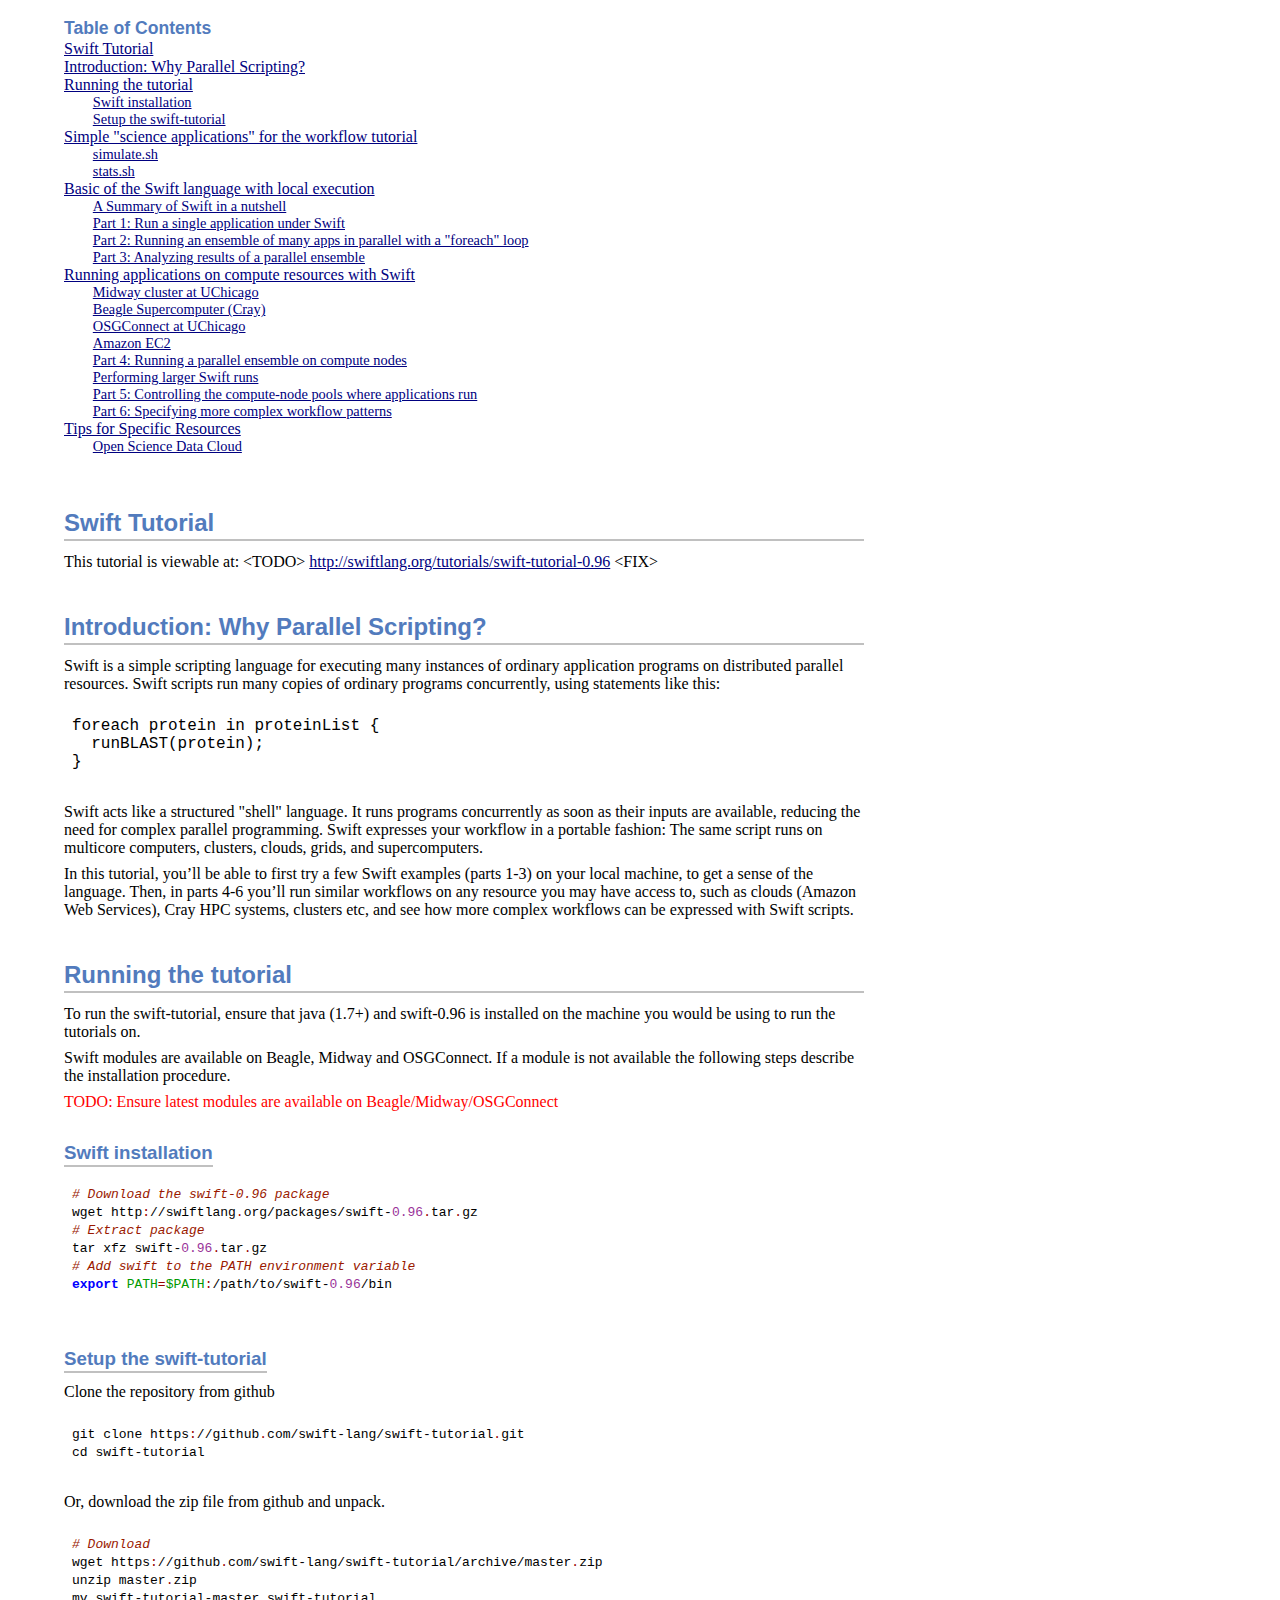
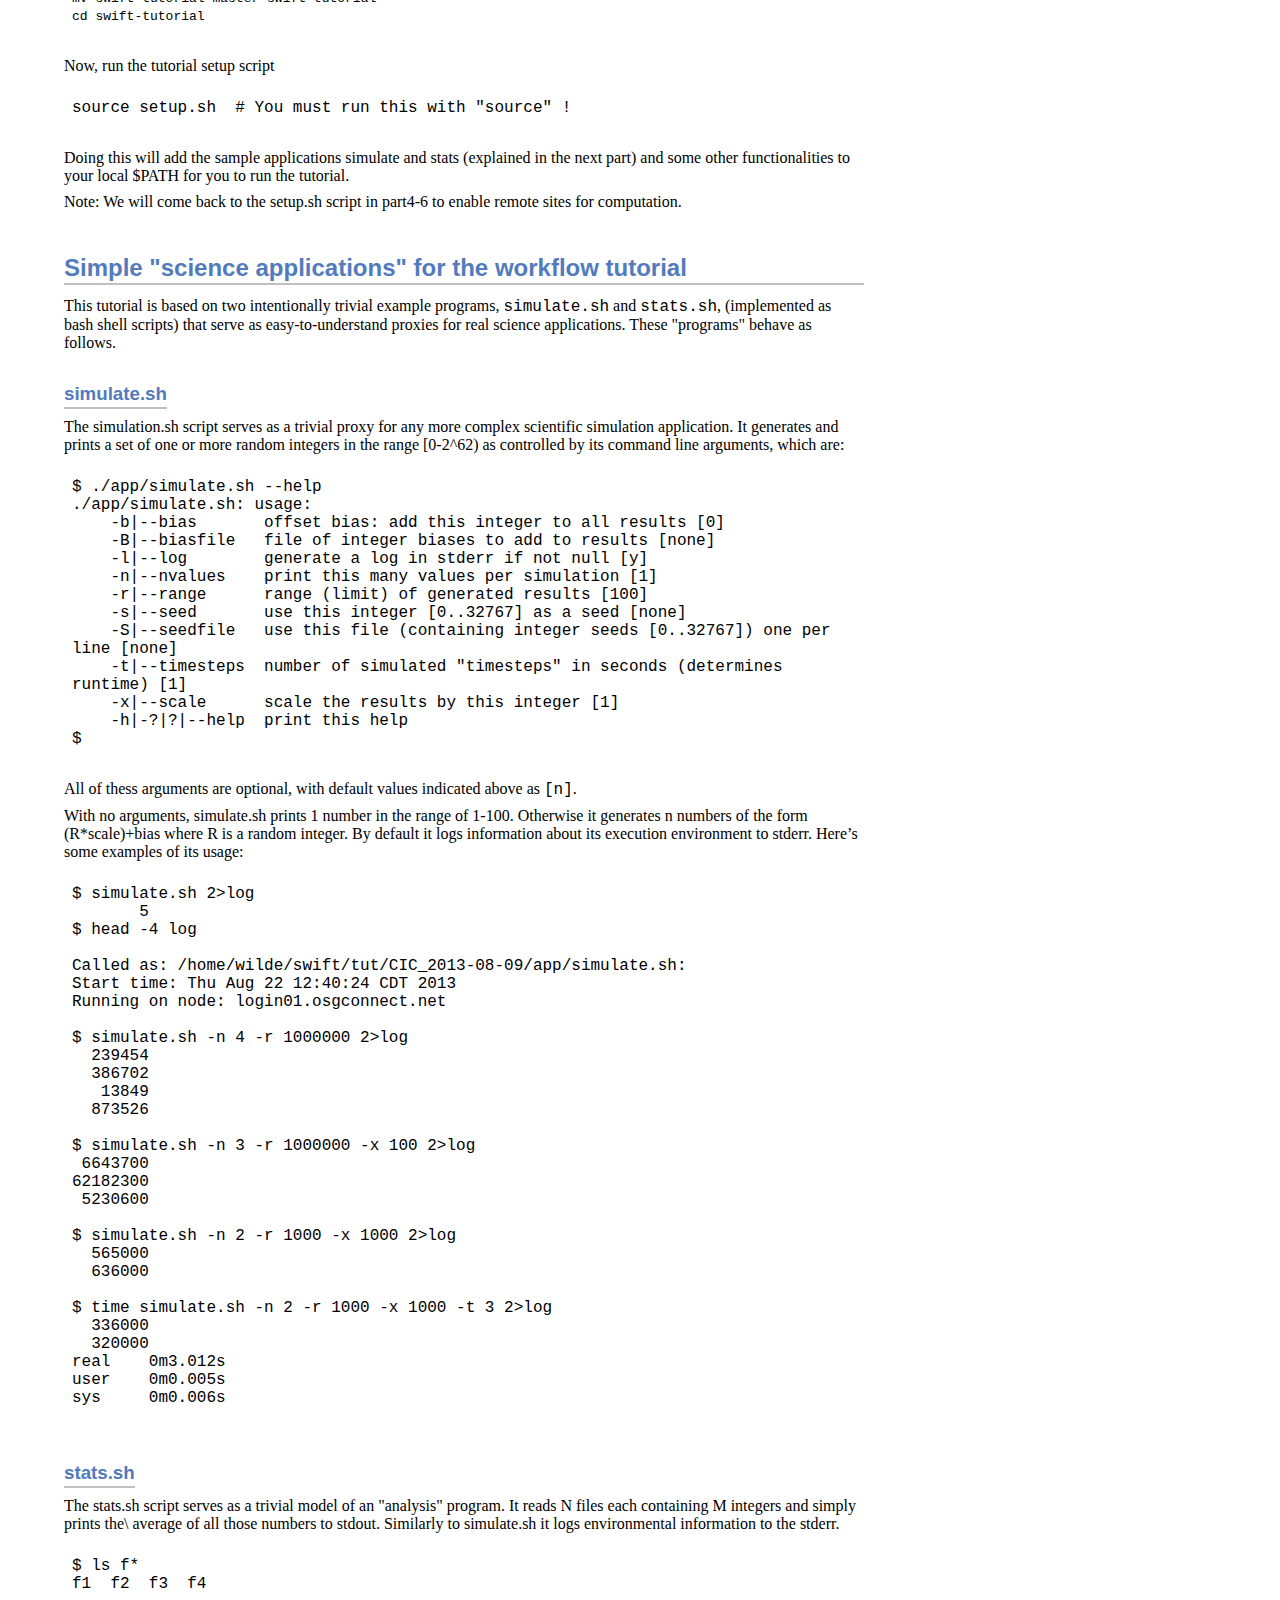
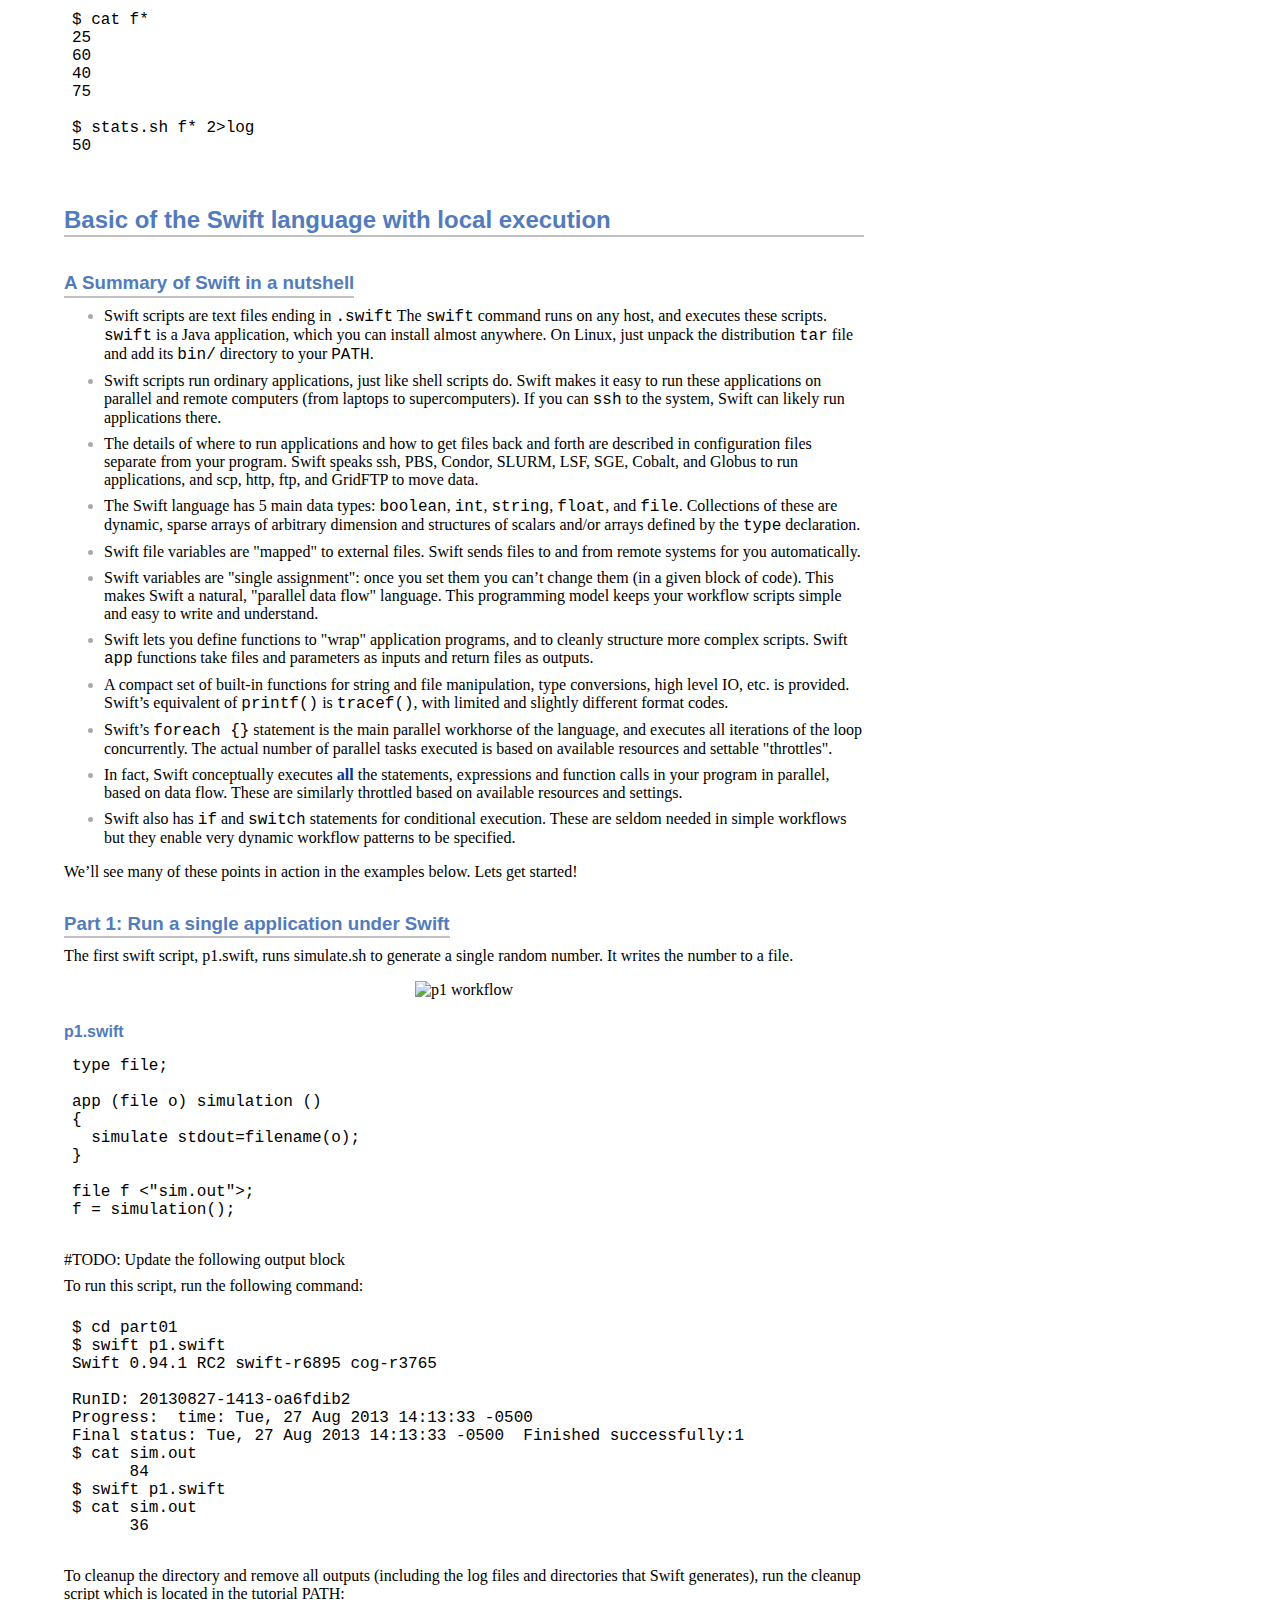
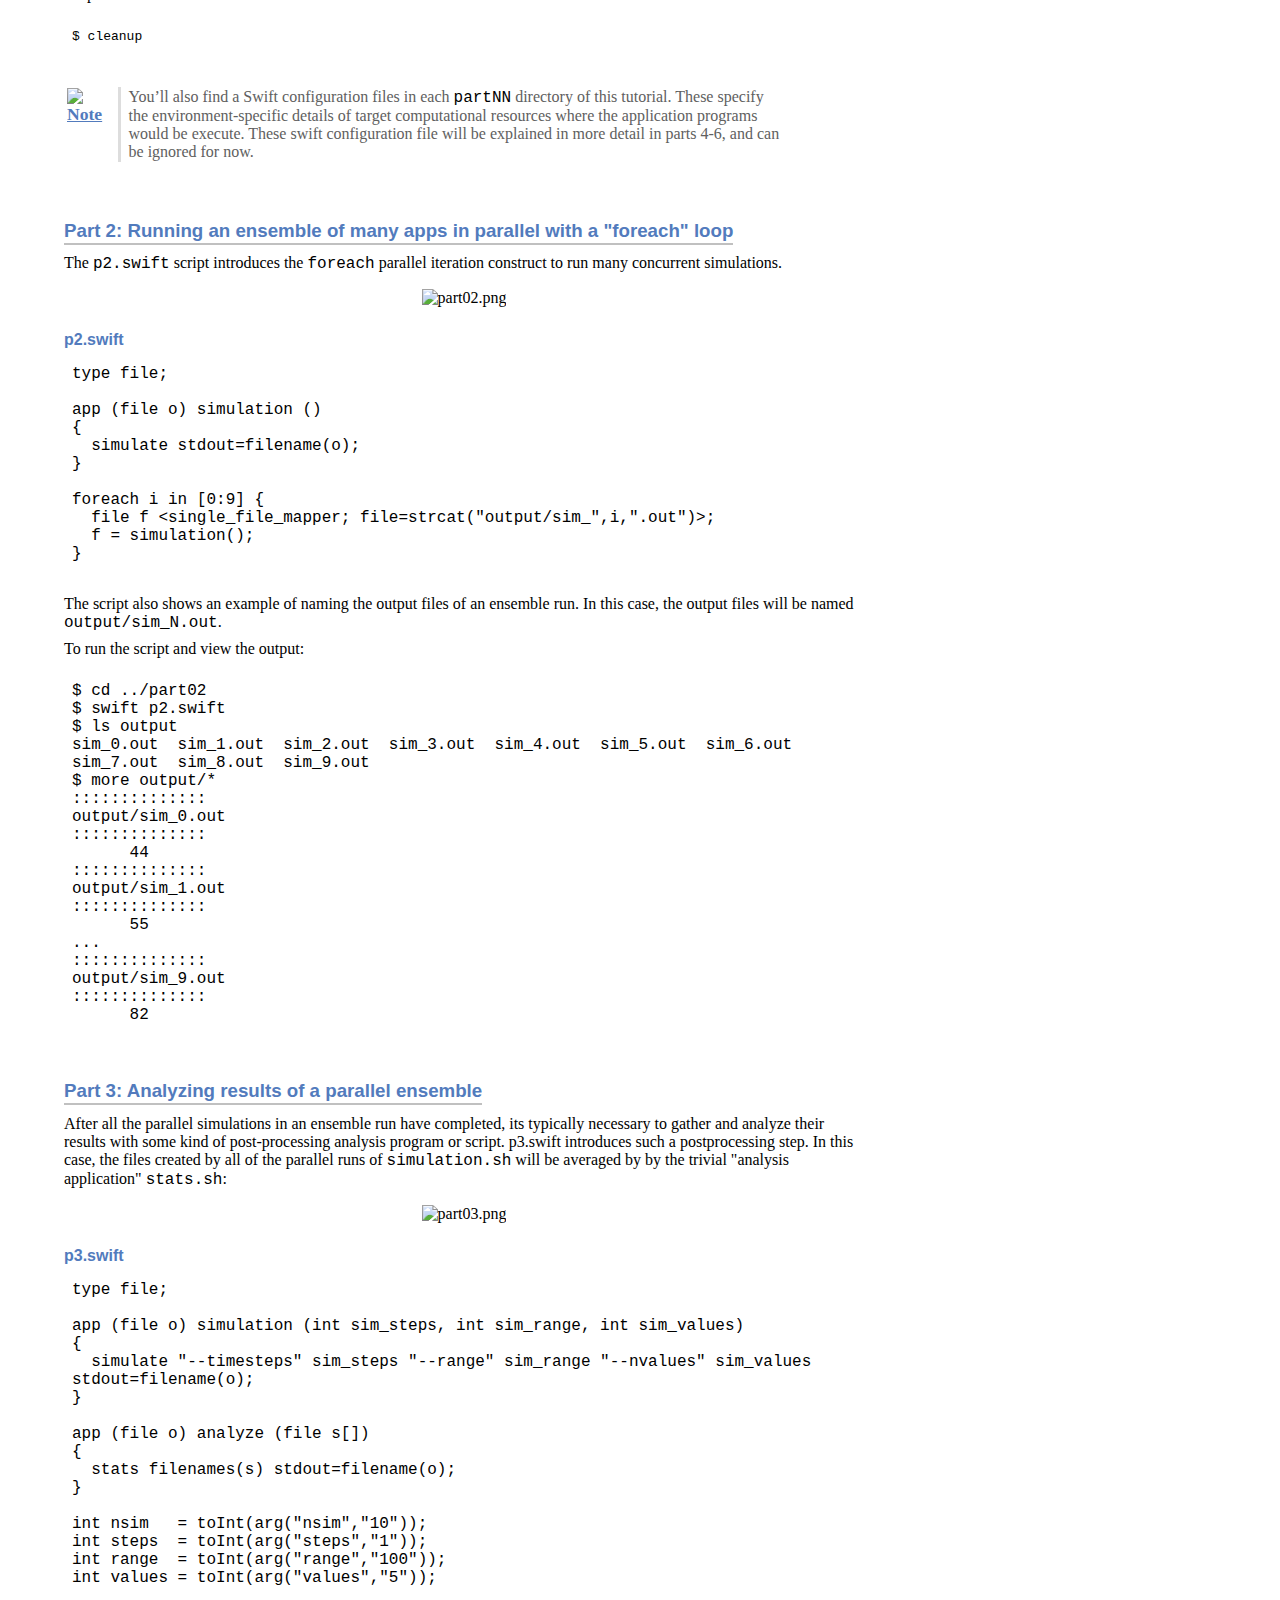
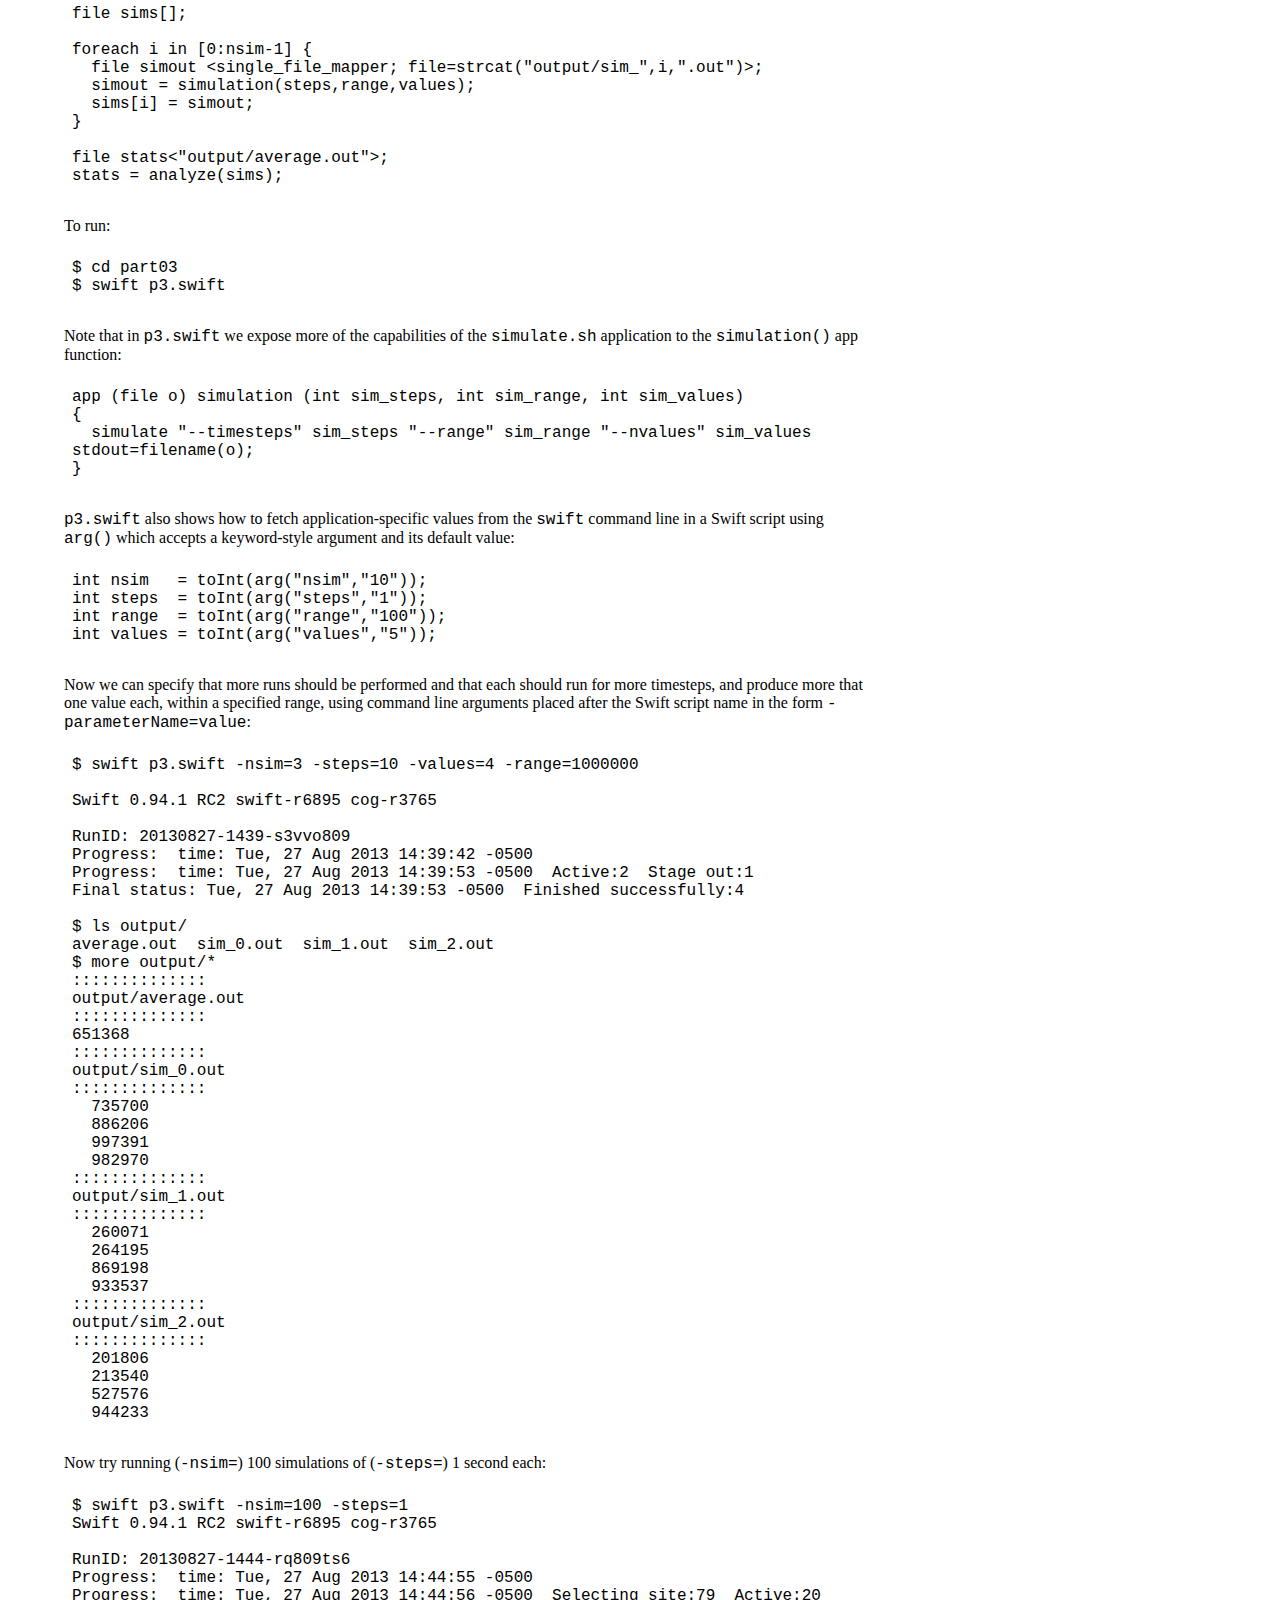
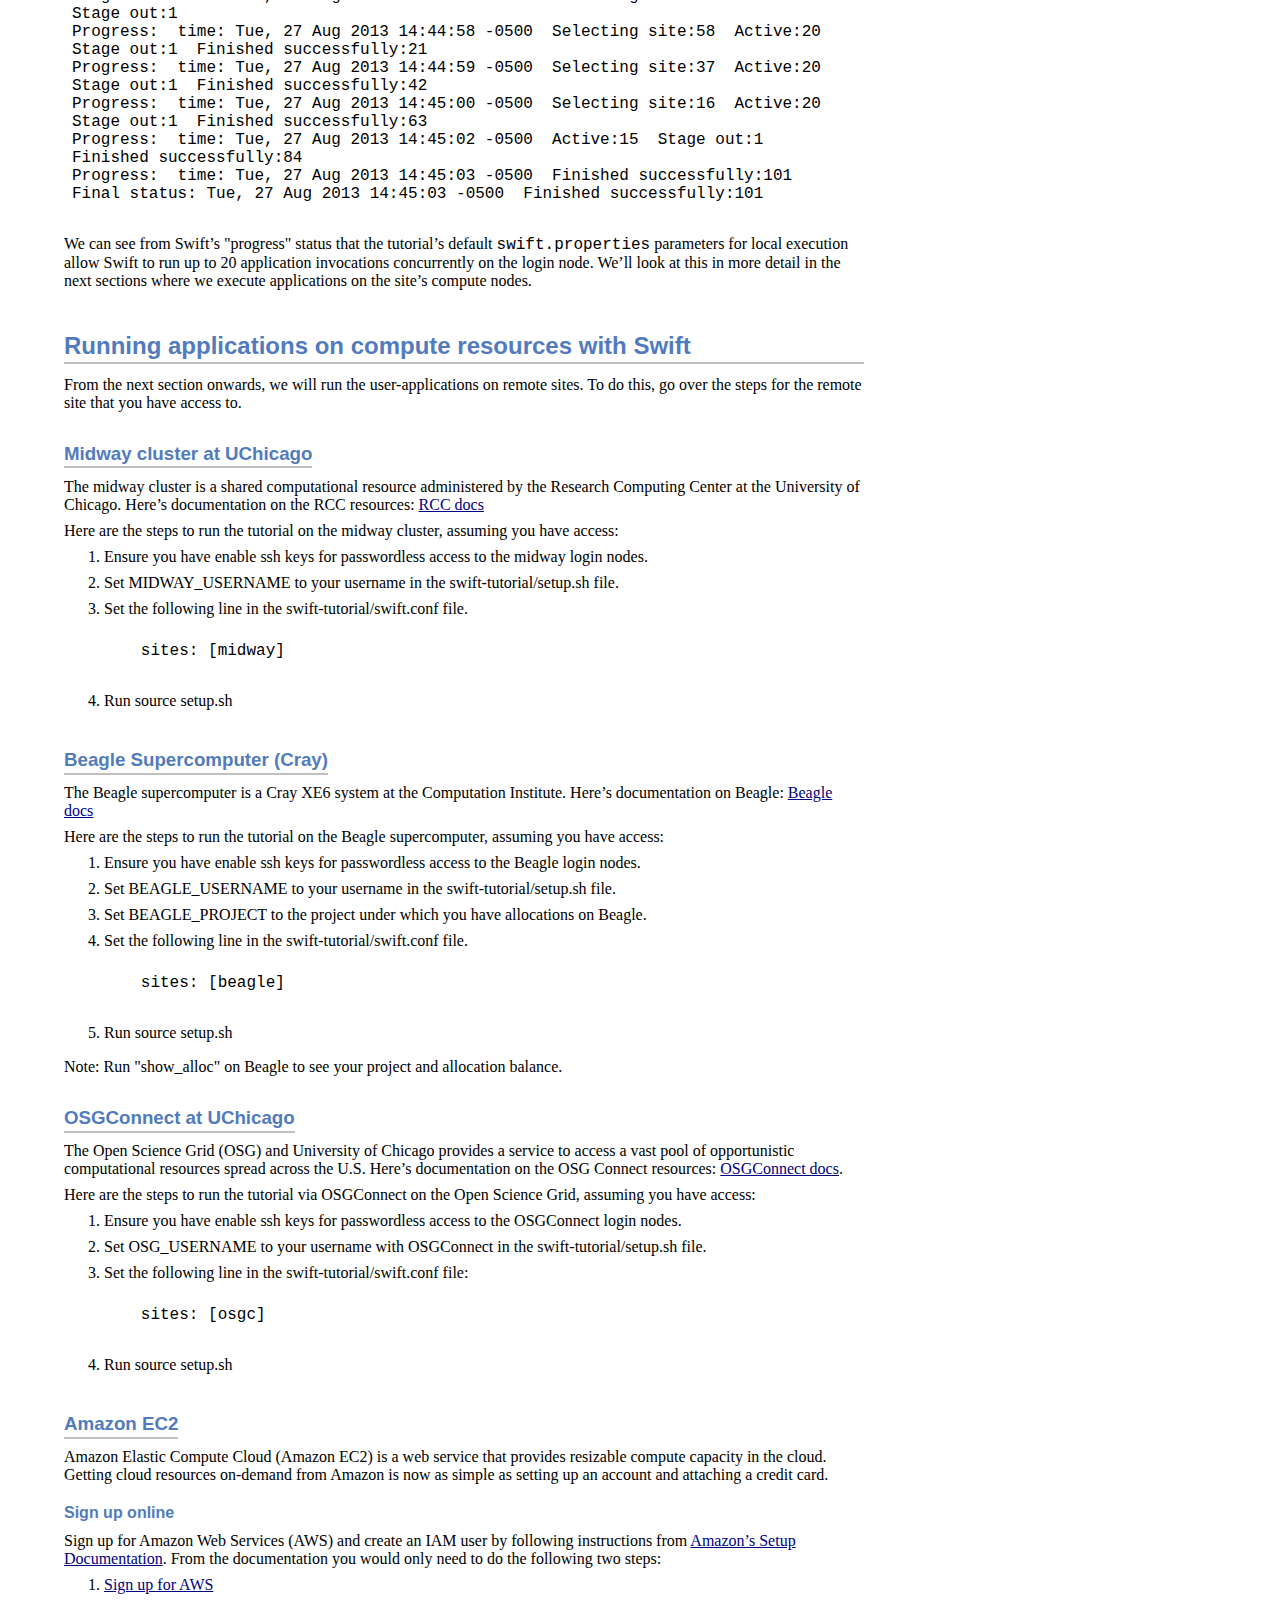
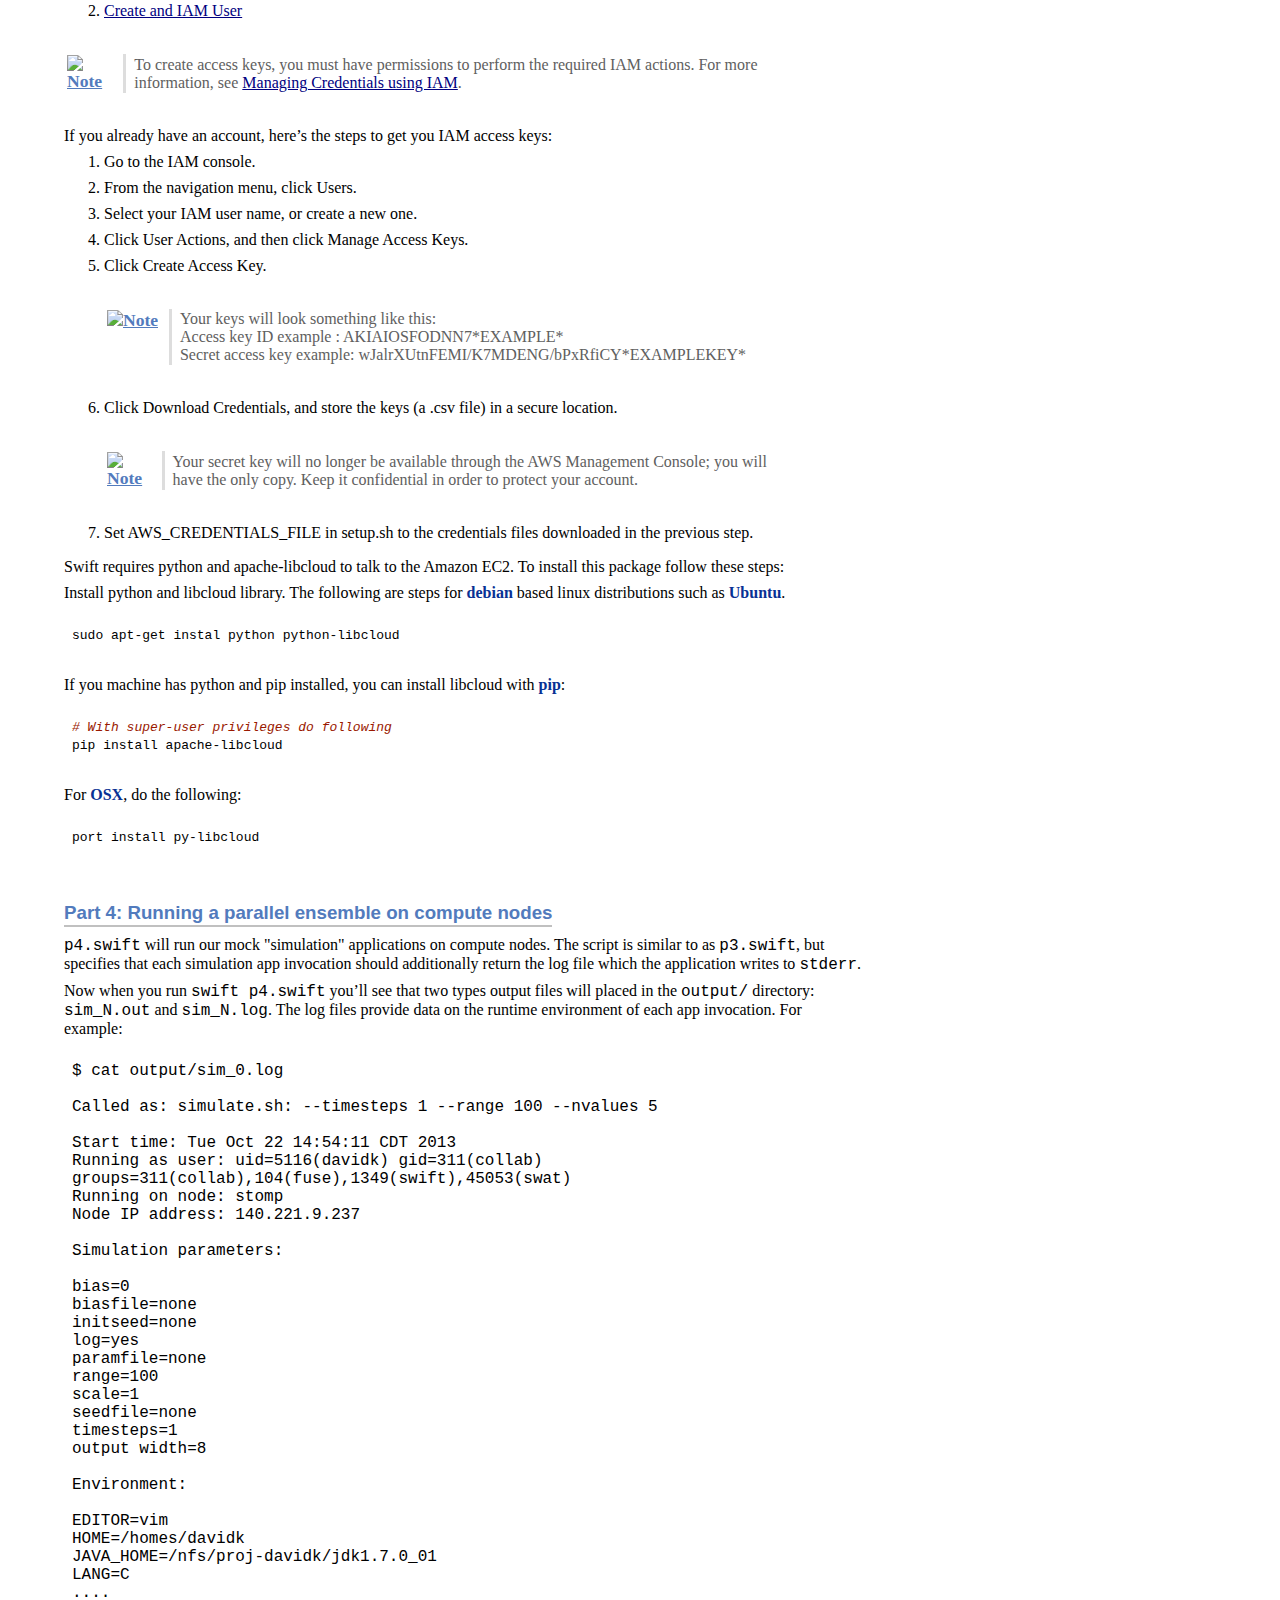
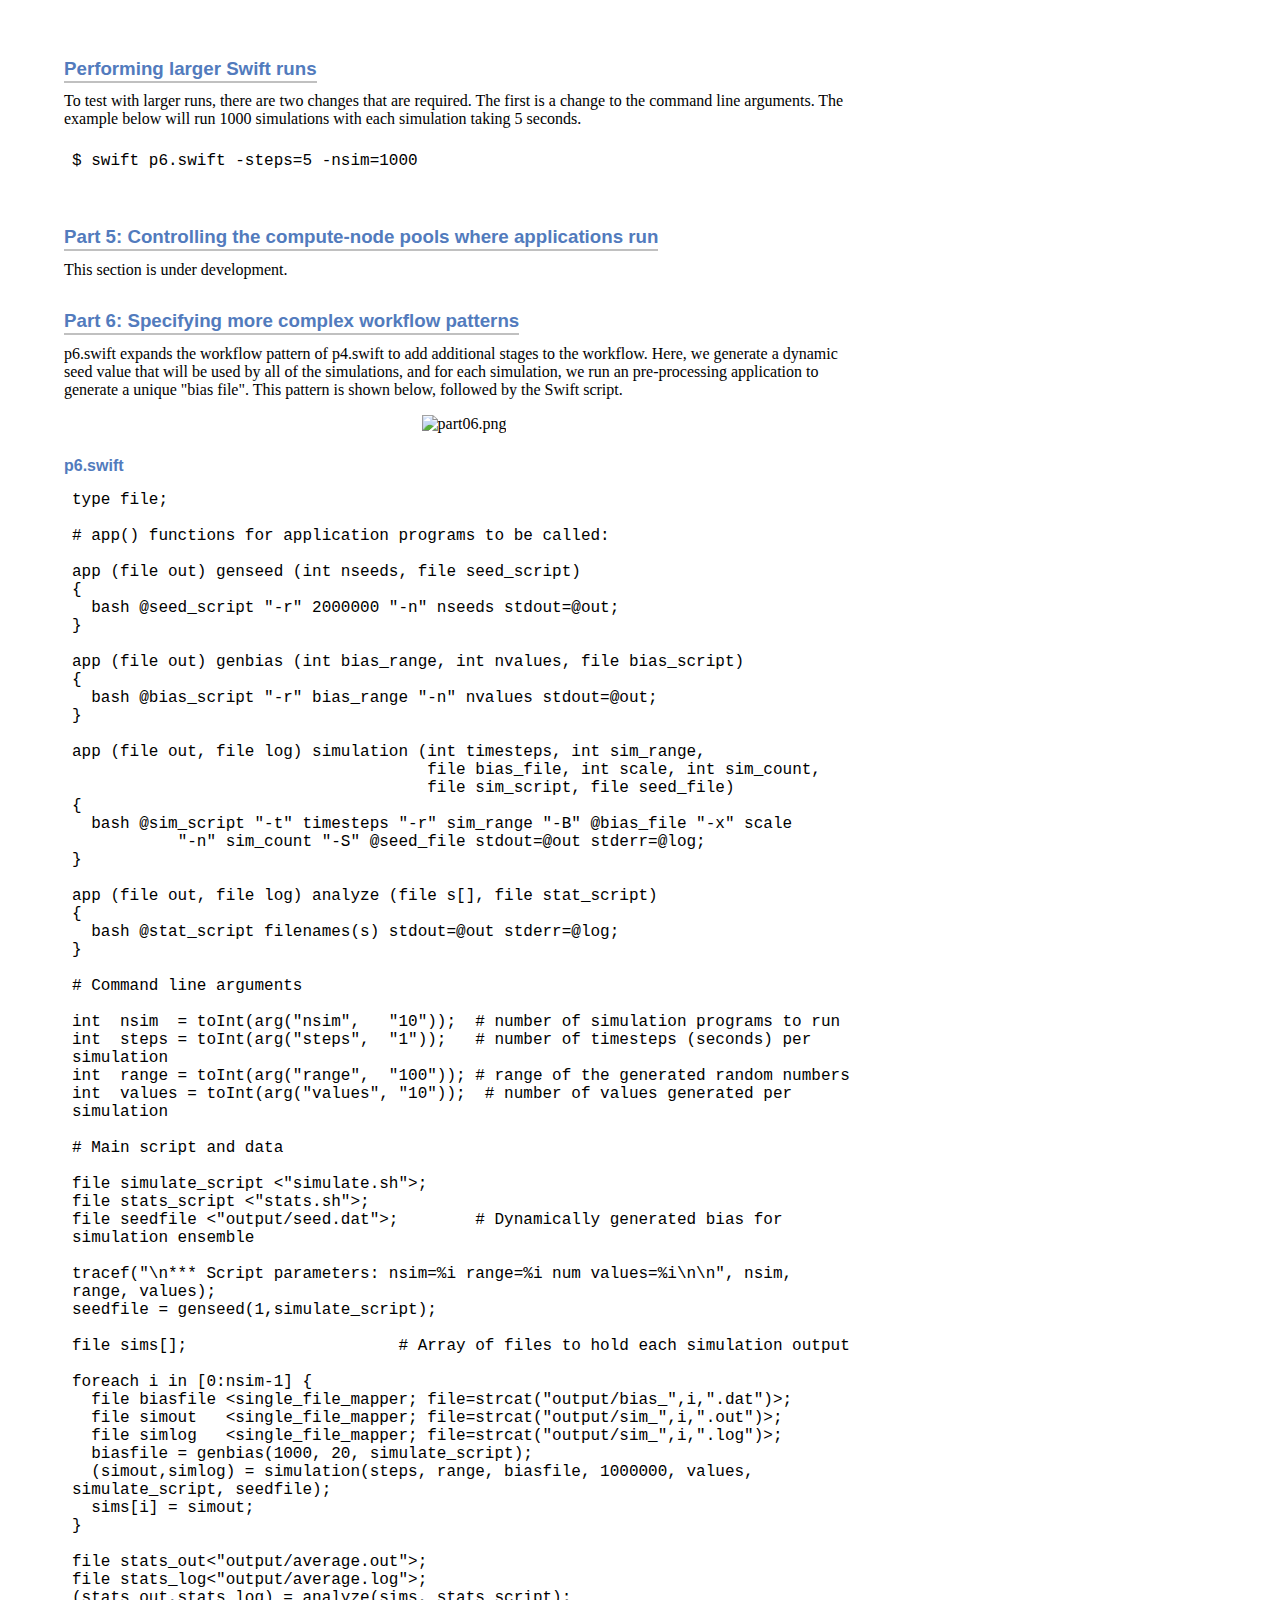
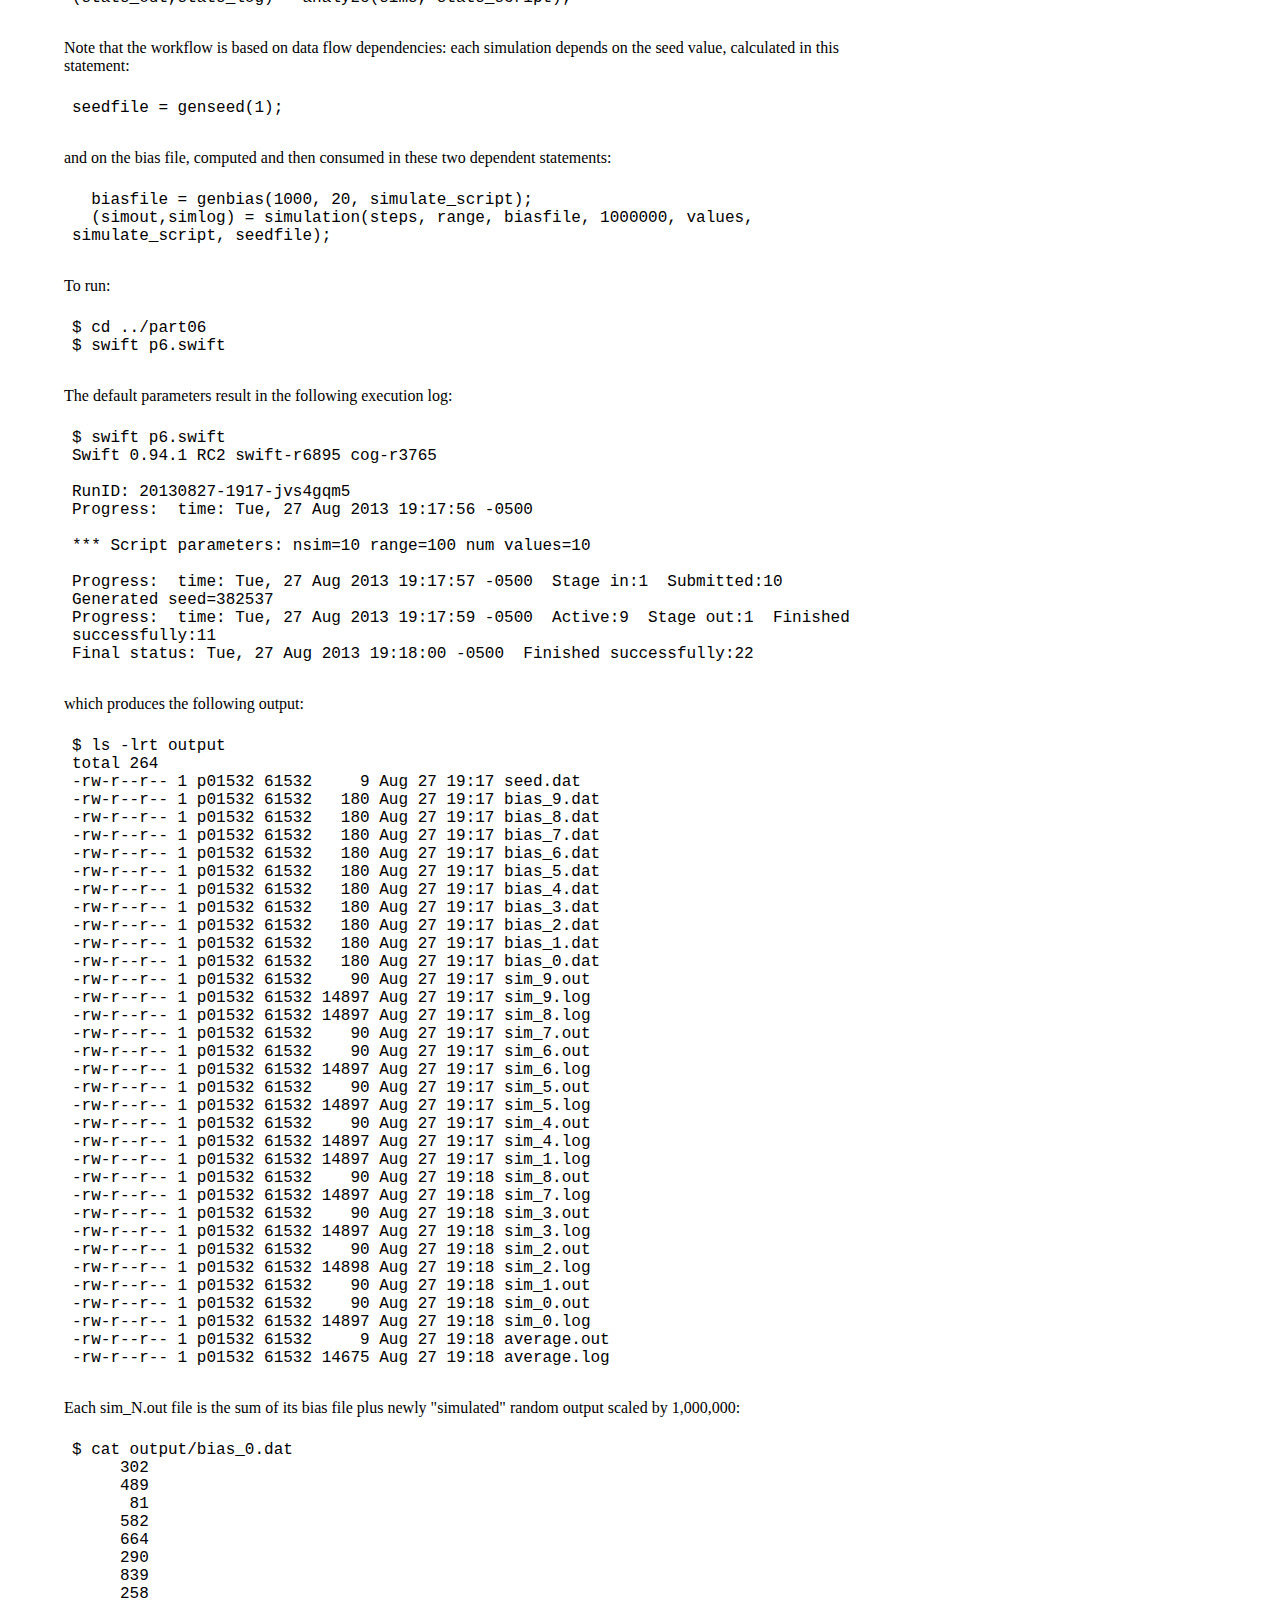
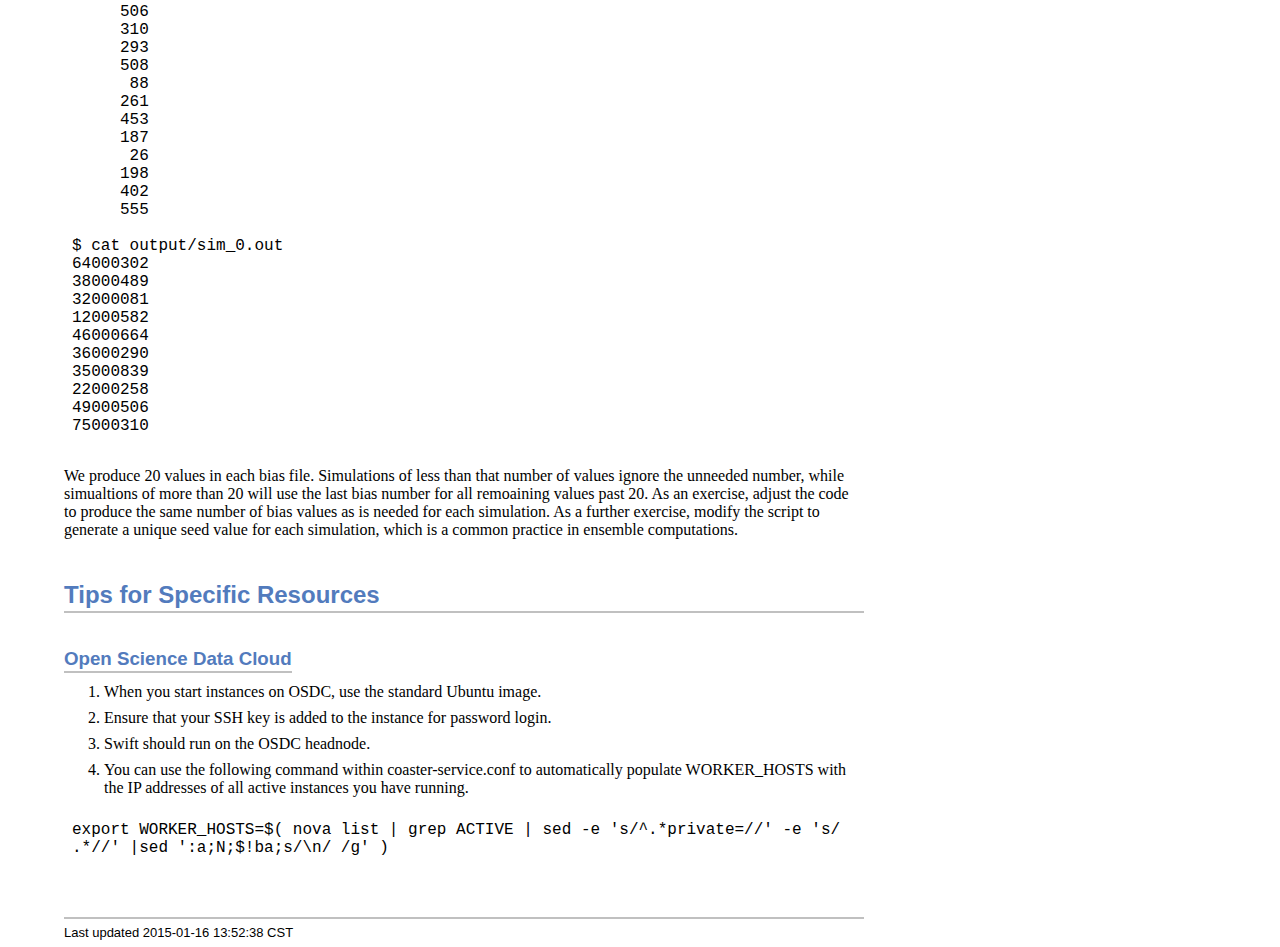
==== doc/tutorial.html @ 5cf37ea2 "Updates" ====
<!DOCTYPE html PUBLIC "-//W3C//DTD XHTML 1.1//EN"
    "http://www.w3.org/TR/xhtml11/DTD/xhtml11.dtd">
<html xmlns="http://www.w3.org/1999/xhtml" xml:lang="en">
<head>
<meta http-equiv="Content-Type" content="application/xhtml+xml; charset=UTF-8" />
<meta name="generator" content="AsciiDoc 8.6.9" />
<title></title>
<style type="text/css">
/* Shared CSS for AsciiDoc xhtml11 and html5 backends */

/* Default font. */
body {
  font-family: Georgia,serif;
}

/* Title font. */
h1, h2, h3, h4, h5, h6,
div.title, caption.title,
thead, p.table.header,
#toctitle,
#author, #revnumber, #revdate, #revremark,
#footer {
  font-family: Arial,Helvetica,sans-serif;
}

body {
  margin: 1em 5% 1em 5%;
}

a {
  color: blue;
  text-decoration: underline;
}
a:visited {
  color: fuchsia;
}

em {
  font-style: italic;
  color: navy;
}

strong {
  font-weight: bold;
  color: #083194;
}

h1, h2, h3, h4, h5, h6 {
  color: #527bbd;
  margin-top: 1.2em;
  margin-bottom: 0.5em;
  line-height: 1.3;
}

h1, h2, h3 {
  border-bottom: 2px solid silver;
}
h2 {
  padding-top: 0.5em;
}
h3 {
  float: left;
}
h3 + * {
  clear: left;
}
h5 {
  font-size: 1.0em;
}

div.sectionbody {
  margin-left: 0;
}

hr {
  border: 1px solid silver;
}

p {
  margin-top: 0.5em;
  margin-bottom: 0.5em;
}

ul, ol, li > p {
  margin-top: 0;
}
ul > li     { color: #aaa; }
ul > li > * { color: black; }

.monospaced, code, pre {
  font-family: "Courier New", Courier, monospace;
  font-size: inherit;
  color: navy;
  padding: 0;
  margin: 0;
}
pre {
  white-space: pre-wrap;
}

#author {
  color: #527bbd;
  font-weight: bold;
  font-size: 1.1em;
}
#email {
}
#revnumber, #revdate, #revremark {
}

#footer {
  font-size: small;
  border-top: 2px solid silver;
  padding-top: 0.5em;
  margin-top: 4.0em;
}
#footer-text {
  float: left;
  padding-bottom: 0.5em;
}
#footer-badges {
  float: right;
  padding-bottom: 0.5em;
}

#preamble {
  margin-top: 1.5em;
  margin-bottom: 1.5em;
}
div.imageblock, div.exampleblock, div.verseblock,
div.quoteblock, div.literalblock, div.listingblock, div.sidebarblock,
div.admonitionblock {
  margin-top: 1.0em;
  margin-bottom: 1.5em;
}
div.admonitionblock {
  margin-top: 2.0em;
  margin-bottom: 2.0em;
  margin-right: 10%;
  color: #606060;
}

div.content { /* Block element content. */
  padding: 0;
}

/* Block element titles. */
div.title, caption.title {
  color: #527bbd;
  font-weight: bold;
  text-align: left;
  margin-top: 1.0em;
  margin-bottom: 0.5em;
}
div.title + * {
  margin-top: 0;
}

td div.title:first-child {
  margin-top: 0.0em;
}
div.content div.title:first-child {
  margin-top: 0.0em;
}
div.content + div.title {
  margin-top: 0.0em;
}

div.sidebarblock > div.content {
  background: #ffffee;
  border: 1px solid #dddddd;
  border-left: 4px solid #f0f0f0;
  padding: 0.5em;
}

div.listingblock > div.content {
  border: 1px solid #dddddd;
  border-left: 5px solid #f0f0f0;
  background: #f8f8f8;
  padding: 0.5em;
}

div.quoteblock, div.verseblock {
  padding-left: 1.0em;
  margin-left: 1.0em;
  margin-right: 10%;
  border-left: 5px solid #f0f0f0;
  color: #888;
}

div.quoteblock > div.attribution {
  padding-top: 0.5em;
  text-align: right;
}

div.verseblock > pre.content {
  font-family: inherit;
  font-size: inherit;
}
div.verseblock > div.attribution {
  padding-top: 0.75em;
  text-align: left;
}
/* DEPRECATED: Pre version 8.2.7 verse style literal block. */
div.verseblock + div.attribution {
  text-align: left;
}

div.admonitionblock .icon {
  vertical-align: top;
  font-size: 1.1em;
  font-weight: bold;
  text-decoration: underline;
  color: #527bbd;
  padding-right: 0.5em;
}
div.admonitionblock td.content {
  padding-left: 0.5em;
  border-left: 3px solid #dddddd;
}

div.exampleblock > div.content {
  border-left: 3px solid #dddddd;
  padding-left: 0.5em;
}

div.imageblock div.content { padding-left: 0; }
span.image img { border-style: none; vertical-align: text-bottom; }
a.image:visited { color: white; }

dl {
  margin-top: 0.8em;
  margin-bottom: 0.8em;
}
dt {
  margin-top: 0.5em;
  margin-bottom: 0;
  font-style: normal;
  color: navy;
}
dd > *:first-child {
  margin-top: 0.1em;
}

ul, ol {
    list-style-position: outside;
}
ol.arabic {
  list-style-type: decimal;
}
ol.loweralpha {
  list-style-type: lower-alpha;
}
ol.upperalpha {
  list-style-type: upper-alpha;
}
ol.lowerroman {
  list-style-type: lower-roman;
}
ol.upperroman {
  list-style-type: upper-roman;
}

div.compact ul, div.compact ol,
div.compact p, div.compact p,
div.compact div, div.compact div {
  margin-top: 0.1em;
  margin-bottom: 0.1em;
}

tfoot {
  font-weight: bold;
}
td > div.verse {
  white-space: pre;
}

div.hdlist {
  margin-top: 0.8em;
  margin-bottom: 0.8em;
}
div.hdlist tr {
  padding-bottom: 15px;
}
dt.hdlist1.strong, td.hdlist1.strong {
  font-weight: bold;
}
td.hdlist1 {
  vertical-align: top;
  font-style: normal;
  padding-right: 0.8em;
  color: navy;
}
td.hdlist2 {
  vertical-align: top;
}
div.hdlist.compact tr {
  margin: 0;
  padding-bottom: 0;
}

.comment {
  background: yellow;
}

.footnote, .footnoteref {
  font-size: 0.8em;
}

span.footnote, span.footnoteref {
  vertical-align: super;
}

#footnotes {
  margin: 20px 0 20px 0;
  padding: 7px 0 0 0;
}

#footnotes div.footnote {
  margin: 0 0 5px 0;
}

#footnotes hr {
  border: none;
  border-top: 1px solid silver;
  height: 1px;
  text-align: left;
  margin-left: 0;
  width: 20%;
  min-width: 100px;
}

div.colist td {
  padding-right: 0.5em;
  padding-bottom: 0.3em;
  vertical-align: top;
}
div.colist td img {
  margin-top: 0.3em;
}

@media print {
  #footer-badges { display: none; }
}

#toc {
  margin-bottom: 2.5em;
}

#toctitle {
  color: #527bbd;
  font-size: 1.1em;
  font-weight: bold;
  margin-top: 1.0em;
  margin-bottom: 0.1em;
}

div.toclevel0, div.toclevel1, div.toclevel2, div.toclevel3, div.toclevel4 {
  margin-top: 0;
  margin-bottom: 0;
}
div.toclevel2 {
  margin-left: 2em;
  font-size: 0.9em;
}
div.toclevel3 {
  margin-left: 4em;
  font-size: 0.9em;
}
div.toclevel4 {
  margin-left: 6em;
  font-size: 0.9em;
}

span.aqua { color: aqua; }
span.black { color: black; }
span.blue { color: blue; }
span.fuchsia { color: fuchsia; }
span.gray { color: gray; }
span.green { color: green; }
span.lime { color: lime; }
span.maroon { color: maroon; }
span.navy { color: navy; }
span.olive { color: olive; }
span.purple { color: purple; }
span.red { color: red; }
span.silver { color: silver; }
span.teal { color: teal; }
span.white { color: white; }
span.yellow { color: yellow; }

span.aqua-background { background: aqua; }
span.black-background { background: black; }
span.blue-background { background: blue; }
span.fuchsia-background { background: fuchsia; }
span.gray-background { background: gray; }
span.green-background { background: green; }
span.lime-background { background: lime; }
span.maroon-background { background: maroon; }
span.navy-background { background: navy; }
span.olive-background { background: olive; }
span.purple-background { background: purple; }
span.red-background { background: red; }
span.silver-background { background: silver; }
span.teal-background { background: teal; }
span.white-background { background: white; }
span.yellow-background { background: yellow; }

span.big { font-size: 2em; }
span.small { font-size: 0.6em; }

span.underline { text-decoration: underline; }
span.overline { text-decoration: overline; }
span.line-through { text-decoration: line-through; }

div.unbreakable { page-break-inside: avoid; }


/*
 * xhtml11 specific
 *
 * */

div.tableblock {
  margin-top: 1.0em;
  margin-bottom: 1.5em;
}
div.tableblock > table {
  border: 3px solid #527bbd;
}
thead, p.table.header {
  font-weight: bold;
  color: #527bbd;
}
p.table {
  margin-top: 0;
}
/* Because the table frame attribute is overriden by CSS in most browsers. */
div.tableblock > table[frame="void"] {
  border-style: none;
}
div.tableblock > table[frame="hsides"] {
  border-left-style: none;
  border-right-style: none;
}
div.tableblock > table[frame="vsides"] {
  border-top-style: none;
  border-bottom-style: none;
}


/*
 * html5 specific
 *
 * */

table.tableblock {
  margin-top: 1.0em;
  margin-bottom: 1.5em;
}
thead, p.tableblock.header {
  font-weight: bold;
  color: #527bbd;
}
p.tableblock {
  margin-top: 0;
}
table.tableblock {
  border-width: 3px;
  border-spacing: 0px;
  border-style: solid;
  border-color: #527bbd;
  border-collapse: collapse;
}
th.tableblock, td.tableblock {
  border-width: 1px;
  padding: 4px;
  border-style: solid;
  border-color: #527bbd;
}

table.tableblock.frame-topbot {
  border-left-style: hidden;
  border-right-style: hidden;
}
table.tableblock.frame-sides {
  border-top-style: hidden;
  border-bottom-style: hidden;
}
table.tableblock.frame-none {
  border-style: hidden;
}

th.tableblock.halign-left, td.tableblock.halign-left {
  text-align: left;
}
th.tableblock.halign-center, td.tableblock.halign-center {
  text-align: center;
}
th.tableblock.halign-right, td.tableblock.halign-right {
  text-align: right;
}

th.tableblock.valign-top, td.tableblock.valign-top {
  vertical-align: top;
}
th.tableblock.valign-middle, td.tableblock.valign-middle {
  vertical-align: middle;
}
th.tableblock.valign-bottom, td.tableblock.valign-bottom {
  vertical-align: bottom;
}


/*
 * manpage specific
 *
 * */

body.manpage h1 {
  padding-top: 0.5em;
  padding-bottom: 0.5em;
  border-top: 2px solid silver;
  border-bottom: 2px solid silver;
}
body.manpage h2 {
  border-style: none;
}
body.manpage div.sectionbody {
  margin-left: 3em;
}

@media print {
  body.manpage div#toc { display: none; }
}


a:link { color:navy; }
a:visited { color:navy; }

.monospaced, code, pre {
  font-family: "Courier New", Courier, monospace;
  font-size: medium; /* inherit; */
  color: black;
  padding: 0;
  margin: 0;
}

/*
  background: #f8f8f8;
  border: 1px solid #dddddd;
  border-left: 5px solid #f0f0f0;
  margin-right: 10%;
*/

div.listingblock > div.content {
  padding: 0.5em;
  background: none;
  border: none;
  border-left: none;
  margin-right: none;
}

</style>
<script type="text/javascript">
/*<![CDATA[*/
var asciidoc = {  // Namespace.

/////////////////////////////////////////////////////////////////////
// Table Of Contents generator
/////////////////////////////////////////////////////////////////////

/* Author: Mihai Bazon, September 2002
 * http://students.infoiasi.ro/~mishoo
 *
 * Table Of Content generator
 * Version: 0.4
 *
 * Feel free to use this script under the terms of the GNU General Public
 * License, as long as you do not remove or alter this notice.
 */

 /* modified by Troy D. Hanson, September 2006. License: GPL */
 /* modified by Stuart Rackham, 2006, 2009. License: GPL */

// toclevels = 1..4.
toc: function (toclevels) {

  function getText(el) {
    var text = "";
    for (var i = el.firstChild; i != null; i = i.nextSibling) {
      if (i.nodeType == 3 /* Node.TEXT_NODE */) // IE doesn't speak constants.
        text += i.data;
      else if (i.firstChild != null)
        text += getText(i);
    }
    return text;
  }

  function TocEntry(el, text, toclevel) {
    this.element = el;
    this.text = text;
    this.toclevel = toclevel;
  }

  function tocEntries(el, toclevels) {
    var result = new Array;
    var re = new RegExp('[hH]([1-'+(toclevels+1)+'])');
    // Function that scans the DOM tree for header elements (the DOM2
    // nodeIterator API would be a better technique but not supported by all
    // browsers).
    var iterate = function (el) {
      for (var i = el.firstChild; i != null; i = i.nextSibling) {
        if (i.nodeType == 1 /* Node.ELEMENT_NODE */) {
          var mo = re.exec(i.tagName);
          if (mo && (i.getAttribute("class") || i.getAttribute("className")) != "float") {
            result[result.length] = new TocEntry(i, getText(i), mo[1]-1);
          }
          iterate(i);
        }
      }
    }
    iterate(el);
    return result;
  }

  var toc = document.getElementById("toc");
  if (!toc) {
    return;
  }

  // Delete existing TOC entries in case we're reloading the TOC.
  var tocEntriesToRemove = [];
  var i;
  for (i = 0; i < toc.childNodes.length; i++) {
    var entry = toc.childNodes[i];
    if (entry.nodeName.toLowerCase() == 'div'
     && entry.getAttribute("class")
     && entry.getAttribute("class").match(/^toclevel/))
      tocEntriesToRemove.push(entry);
  }
  for (i = 0; i < tocEntriesToRemove.length; i++) {
    toc.removeChild(tocEntriesToRemove[i]);
  }

  // Rebuild TOC entries.
  var entries = tocEntries(document.getElementById("content"), toclevels);
  for (var i = 0; i < entries.length; ++i) {
    var entry = entries[i];
    if (entry.element.id == "")
      entry.element.id = "_toc_" + i;
    var a = document.createElement("a");
    a.href = "#" + entry.element.id;
    a.appendChild(document.createTextNode(entry.text));
    var div = document.createElement("div");
    div.appendChild(a);
    div.className = "toclevel" + entry.toclevel;
    toc.appendChild(div);
  }
  if (entries.length == 0)
    toc.parentNode.removeChild(toc);
},


/////////////////////////////////////////////////////////////////////
// Footnotes generator
/////////////////////////////////////////////////////////////////////

/* Based on footnote generation code from:
 * http://www.brandspankingnew.net/archive/2005/07/format_footnote.html
 */

footnotes: function () {
  // Delete existing footnote entries in case we're reloading the footnodes.
  var i;
  var noteholder = document.getElementById("footnotes");
  if (!noteholder) {
    return;
  }
  var entriesToRemove = [];
  for (i = 0; i < noteholder.childNodes.length; i++) {
    var entry = noteholder.childNodes[i];
    if (entry.nodeName.toLowerCase() == 'div' && entry.getAttribute("class") == "footnote")
      entriesToRemove.push(entry);
  }
  for (i = 0; i < entriesToRemove.length; i++) {
    noteholder.removeChild(entriesToRemove[i]);
  }

  // Rebuild footnote entries.
  var cont = document.getElementById("content");
  var spans = cont.getElementsByTagName("span");
  var refs = {};
  var n = 0;
  for (i=0; i<spans.length; i++) {
    if (spans[i].className == "footnote") {
      n++;
      var note = spans[i].getAttribute("data-note");
      if (!note) {
        // Use [\s\S] in place of . so multi-line matches work.
        // Because JavaScript has no s (dotall) regex flag.
        note = spans[i].innerHTML.match(/\s*\[([\s\S]*)]\s*/)[1];
        spans[i].innerHTML =
          "[<a id='_footnoteref_" + n + "' href='#_footnote_" + n +
          "' title='View footnote' class='footnote'>" + n + "</a>]";
        spans[i].setAttribute("data-note", note);
      }
      noteholder.innerHTML +=
        "<div class='footnote' id='_footnote_" + n + "'>" +
        "<a href='#_footnoteref_" + n + "' title='Return to text'>" +
        n + "</a>. " + note + "</div>";
      var id =spans[i].getAttribute("id");
      if (id != null) refs["#"+id] = n;
    }
  }
  if (n == 0)
    noteholder.parentNode.removeChild(noteholder);
  else {
    // Process footnoterefs.
    for (i=0; i<spans.length; i++) {
      if (spans[i].className == "footnoteref") {
        var href = spans[i].getElementsByTagName("a")[0].getAttribute("href");
        href = href.match(/#.*/)[0];  // Because IE return full URL.
        n = refs[href];
        spans[i].innerHTML =
          "[<a href='#_footnote_" + n +
          "' title='View footnote' class='footnote'>" + n + "</a>]";
      }
    }
  }
},

install: function(toclevels) {
  var timerId;

  function reinstall() {
    asciidoc.footnotes();
    if (toclevels) {
      asciidoc.toc(toclevels);
    }
  }

  function reinstallAndRemoveTimer() {
    clearInterval(timerId);
    reinstall();
  }

  timerId = setInterval(reinstall, 500);
  if (document.addEventListener)
    document.addEventListener("DOMContentLoaded", reinstallAndRemoveTimer, false);
  else
    window.onload = reinstallAndRemoveTimer;
}

}
asciidoc.install(2);
/*]]>*/
</script>
</head>
<body class="article" style="max-width:800px">
<div id="header">
<div id="toc">
  <div id="toctitle">Table of Contents</div>
  <noscript><p><b>JavaScript must be enabled in your browser to display the table of contents.</b></p></noscript>
</div>
</div>
<div id="content">
<div class="sect1">
<h2 id="_swift_tutorial">Swift Tutorial</h2>
<div class="sectionbody">
<div class="paragraph"><p>This tutorial is viewable at: &lt;TODO&gt; <a href="http://swiftlang.org/tutorials/swift-tutorial-0.96">http://swiftlang.org/tutorials/swift-tutorial-0.96</a> &lt;FIX&gt;</p></div>
</div>
</div>
<div class="sect1">
<h2 id="_introduction_why_parallel_scripting">Introduction: Why Parallel Scripting?</h2>
<div class="sectionbody">
<div class="paragraph"><p>Swift is a simple scripting language for executing many instances of
ordinary application programs on distributed parallel resources.
Swift scripts run many copies of ordinary programs concurrently, using
statements like this:</p></div>
<div class="listingblock">
<div class="content">
<pre><code>foreach protein in proteinList {
  runBLAST(protein);
}</code></pre>
</div></div>
<div class="paragraph"><p>Swift acts like a structured "shell" language. It runs programs
concurrently as soon as their inputs are available, reducing the need
for complex parallel programming.  Swift expresses your workflow in a
portable fashion: The same script runs on multicore computers,
clusters, clouds, grids, and supercomputers.</p></div>
<div class="paragraph"><p>In this tutorial, you&#8217;ll be able to first try a few Swift examples
(parts 1-3) on your local machine, to get a sense of the language.
Then, in parts 4-6 you&#8217;ll run similar workflows on any resource
you may have access to, such as clouds (Amazon Web Services), Cray HPC systems,
clusters etc, and see how more complex workflows can be expressed
with Swift scripts.</p></div>
</div>
</div>
<div class="sect1">
<h2 id="_running_the_tutorial">Running the tutorial</h2>
<div class="sectionbody">
<div class="paragraph"><p>To run the swift-tutorial, ensure that java (1.7+) and swift-0.96 is installed
on the machine you would be using to run the tutorials on.</p></div>
<div class="paragraph"><p>Swift modules are available on Beagle, Midway and OSGConnect. If a module
is not available the following steps describe the installation procedure.</p></div>
<div class="paragraph"><p><span class="red">TODO: Ensure latest modules are available on Beagle/Midway/OSGConnect</span></p></div>
<div class="sect2">
<h3 id="_swift_installation">Swift installation</h3>
<div class="listingblock">
<div class="content"><!-- Generator: GNU source-highlight 3.1.6
by Lorenzo Bettini
http://www.lorenzobettini.it
http://www.gnu.org/software/src-highlite -->
<pre><tt><span style="font-style: italic"><span style="color: #9A1900"># Download the swift-0.96 package</span></span>
wget http<span style="color: #990000">:</span>//swiftlang<span style="color: #990000">.</span>org/packages/swift-<span style="color: #993399">0.96</span><span style="color: #990000">.</span>tar<span style="color: #990000">.</span>gz
<span style="font-style: italic"><span style="color: #9A1900"># Extract package</span></span>
tar xfz swift-<span style="color: #993399">0.96</span><span style="color: #990000">.</span>tar<span style="color: #990000">.</span>gz
<span style="font-style: italic"><span style="color: #9A1900"># Add swift to the PATH environment variable</span></span>
<span style="font-weight: bold"><span style="color: #0000FF">export</span></span> <span style="color: #009900">PATH</span><span style="color: #990000">=</span><span style="color: #009900">$PATH</span><span style="color: #990000">:</span>/path/to/swift-<span style="color: #993399">0.96</span>/bin</tt></pre></div></div>
</div>
<div class="sect2">
<h3 id="_setup_the_swift_tutorial">Setup the swift-tutorial</h3>
<div class="paragraph"><p>Clone the repository from github</p></div>
<div class="listingblock">
<div class="content"><!-- Generator: GNU source-highlight 3.1.6
by Lorenzo Bettini
http://www.lorenzobettini.it
http://www.gnu.org/software/src-highlite -->
<pre><tt>git clone https<span style="color: #990000">:</span>//github<span style="color: #990000">.</span>com/swift-lang/swift-tutorial<span style="color: #990000">.</span>git
cd swift-tutorial</tt></pre></div></div>
<div class="paragraph"><p>Or, download the zip file from github and unpack.</p></div>
<div class="listingblock">
<div class="content"><!-- Generator: GNU source-highlight 3.1.6
by Lorenzo Bettini
http://www.lorenzobettini.it
http://www.gnu.org/software/src-highlite -->
<pre><tt><span style="font-style: italic"><span style="color: #9A1900"># Download</span></span>
wget https<span style="color: #990000">:</span>//github<span style="color: #990000">.</span>com/swift-lang/swift-tutorial/archive/master<span style="color: #990000">.</span>zip
unzip master<span style="color: #990000">.</span>zip
mv swift-tutorial-master swift-tutorial
cd swift-tutorial</tt></pre></div></div>
<div class="paragraph"><p>Now, run the tutorial setup script</p></div>
<div class="listingblock">
<div class="content">
<pre><code>source setup.sh  # You must run this with "source" !</code></pre>
</div></div>
<div class="paragraph"><p>Doing this will add the sample applications simulate and stats
(explained in the next part) and some other functionalities to
your local $PATH for you to run the tutorial.</p></div>
<div class="paragraph"><p>Note: We will come back to the setup.sh script in part4-6 to
enable remote sites for computation.</p></div>
</div>
</div>
</div>
<div class="sect1">
<h2 id="_simple_science_applications_for_the_workflow_tutorial">Simple "science applications" for the workflow tutorial</h2>
<div class="sectionbody">
<div class="paragraph"><p>This tutorial is based on two intentionally trivial example programs,
<code>simulate.sh</code> and <code>stats.sh</code>, (implemented as bash shell scripts)
that serve as easy-to-understand proxies for real science
applications. These "programs" behave as follows.</p></div>
<div class="sect2">
<h3 id="_simulate_sh">simulate.sh</h3>
<div class="paragraph"><p>The simulation.sh script serves as a trivial proxy for any more
complex scientific simulation application. It generates and prints a
set of one or more random integers in the range [0-2^62) as controlled
by its command line arguments, which are:</p></div>
<div class="listingblock">
<div class="content">
<pre><code>$ ./app/simulate.sh --help
./app/simulate.sh: usage:
    -b|--bias       offset bias: add this integer to all results [0]
    -B|--biasfile   file of integer biases to add to results [none]
    -l|--log        generate a log in stderr if not null [y]
    -n|--nvalues    print this many values per simulation [1]
    -r|--range      range (limit) of generated results [100]
    -s|--seed       use this integer [0..32767] as a seed [none]
    -S|--seedfile   use this file (containing integer seeds [0..32767]) one per line [none]
    -t|--timesteps  number of simulated "timesteps" in seconds (determines runtime) [1]
    -x|--scale      scale the results by this integer [1]
    -h|-?|?|--help  print this help
$</code></pre>
</div></div>
<div class="paragraph"><p>All of thess arguments are optional, with default values indicated above as <code>[n]</code>.</p></div>
<div class="paragraph"><p>With no arguments, simulate.sh prints 1 number in the range of
1-100. Otherwise it generates n numbers of the form (R*scale)+bias
where R is a random integer. By default it logs information about its
execution environment to stderr.  Here&#8217;s some examples of its usage:</p></div>
<div class="listingblock">
<div class="content">
<pre><code>$ simulate.sh 2&gt;log
       5
$ head -4 log

Called as: /home/wilde/swift/tut/CIC_2013-08-09/app/simulate.sh:
Start time: Thu Aug 22 12:40:24 CDT 2013
Running on node: login01.osgconnect.net

$ simulate.sh -n 4 -r 1000000 2&gt;log
  239454
  386702
   13849
  873526

$ simulate.sh -n 3 -r 1000000 -x 100 2&gt;log
 6643700
62182300
 5230600

$ simulate.sh -n 2 -r 1000 -x 1000 2&gt;log
  565000
  636000

$ time simulate.sh -n 2 -r 1000 -x 1000 -t 3 2&gt;log
  336000
  320000
real    0m3.012s
user    0m0.005s
sys     0m0.006s</code></pre>
</div></div>
</div>
<div class="sect2">
<h3 id="_stats_sh">stats.sh</h3>
<div class="paragraph"><p>The stats.sh script serves as a trivial model of an "analysis"
program. It reads N files each containing M integers and simply prints
the\ average of all those numbers to stdout. Similarly to simulate.sh
it logs environmental information to the stderr.</p></div>
<div class="listingblock">
<div class="content">
<pre><code>$ ls f*
f1  f2  f3  f4

$ cat f*
25
60
40
75

$ stats.sh f* 2&gt;log
50</code></pre>
</div></div>
</div>
</div>
</div>
<div class="sect1">
<h2 id="_basic_of_the_swift_language_with_local_execution">Basic of the Swift language with local execution</h2>
<div class="sectionbody">
<div class="sect2">
<h3 id="_a_summary_of_swift_in_a_nutshell">A Summary of Swift in a nutshell</h3>
<div class="ulist"><ul>
<li>
<p>
Swift scripts are text files ending in <code>.swift</code> The <code>swift</code> command
runs on any host, and executes these scripts. <code>swift</code> is a Java
application, which you can install almost anywhere.  On Linux, just
unpack the distribution <code>tar</code> file and add its <code>bin/</code> directory to
your <code>PATH</code>.
</p>
</li>
<li>
<p>
Swift scripts run ordinary applications, just like shell scripts
do. Swift makes it easy to run these applications on parallel and
remote computers (from laptops to supercomputers). If you can <code>ssh</code> to
the system, Swift can likely run applications there.
</p>
</li>
<li>
<p>
The details of where to run applications and how to get files back
and forth are described in configuration files separate from your
program. Swift speaks ssh, PBS, Condor, SLURM, LSF, SGE, Cobalt, and
Globus to run applications, and scp, http, ftp, and GridFTP to move
data.
</p>
</li>
<li>
<p>
The Swift language has 5 main data types: <code>boolean</code>, <code>int</code>,
<code>string</code>, <code>float</code>, and <code>file</code>. Collections of these are dynamic,
sparse arrays of arbitrary dimension and structures of scalars and/or
arrays defined by the <code>type</code> declaration.
</p>
</li>
<li>
<p>
Swift file variables are "mapped" to external files. Swift sends
files to and from remote systems for you automatically.
</p>
</li>
<li>
<p>
Swift variables are "single assignment": once you set them you can&#8217;t
change them (in a given block of code).  This makes Swift a natural,
"parallel data flow" language. This programming model keeps your
workflow scripts simple and easy to write and understand.
</p>
</li>
<li>
<p>
Swift lets you define functions to "wrap" application programs, and
to cleanly structure more complex scripts. Swift <code>app</code> functions take
files and parameters as inputs and return files as outputs.
</p>
</li>
<li>
<p>
A compact set of built-in functions for string and file
manipulation, type conversions, high level IO, etc. is provided.
Swift&#8217;s equivalent of <code>printf()</code> is <code>tracef()</code>, with limited and
slightly different format codes.
</p>
</li>
<li>
<p>
Swift&#8217;s <code>foreach {}</code> statement is the main parallel workhorse of the
language, and executes all iterations of the loop concurrently. The
actual number of parallel tasks executed is based on available
resources and settable "throttles".
</p>
</li>
<li>
<p>
In fact, Swift conceptually executes <strong>all</strong> the statements,
expressions and function calls in your program in parallel, based on
data flow. These are similarly throttled based on available resources
and settings.
</p>
</li>
<li>
<p>
Swift also has <code>if</code> and <code>switch</code> statements for conditional
execution. These are seldom needed in simple workflows but they enable
very dynamic workflow patterns to be specified.
</p>
</li>
</ul></div>
<div class="paragraph"><p>We&#8217;ll see many of these points in action in the examples below. Lets
get started!</p></div>
</div>
<div class="sect2">
<h3 id="_part_1_run_a_single_application_under_swift">Part 1: Run a single application under Swift</h3>
<div class="paragraph"><p>The first swift script, p1.swift, runs simulate.sh to generate a
single random number. It writes the number to a file.</p></div>
<div class="imageblock" style="text-align:center;">
<div class="content">
<img src="part01.png" alt="p1 workflow" />
</div>
</div>
<div class="listingblock">
<div class="title">p1.swift</div>
<div class="content">
<pre><code>type file;

app (file o) simulation ()
{
  simulate stdout=filename(o);
}

file f &lt;"sim.out"&gt;;
f = simulation();</code></pre>
</div></div>
<div class="paragraph"><p>#TODO: Update the following output block</p></div>
<div class="paragraph"><p>To run this script, run the following command:</p></div>
<div class="listingblock">
<div class="content">
<pre><code>$ cd part01
$ swift p1.swift
Swift 0.94.1 RC2 swift-r6895 cog-r3765

RunID: 20130827-1413-oa6fdib2
Progress:  time: Tue, 27 Aug 2013 14:13:33 -0500
Final status: Tue, 27 Aug 2013 14:13:33 -0500  Finished successfully:1
$ cat sim.out
      84
$ swift p1.swift
$ cat sim.out
      36</code></pre>
</div></div>
<div class="paragraph"><p>To cleanup the directory and remove all outputs (including the log
files and directories that Swift generates), run the cleanup script
which is located in the tutorial PATH:</p></div>
<div class="listingblock">
<div class="content"><!-- Generator: GNU source-highlight 3.1.6
by Lorenzo Bettini
http://www.lorenzobettini.it
http://www.gnu.org/software/src-highlite -->
<pre><tt>$ cleanup</tt></pre></div></div>
<div class="admonitionblock">
<table><tr>
<td class="icon">
<img src="./images/icons/note.png" alt="Note" />
</td>
<td class="content">You&#8217;ll also find a Swift configuration files in each <code>partNN</code>
directory of this tutorial. These specify the environment-specific
details of target computational resources where the application programs would be execute.
These swift configuration file will be explained in more
detail in parts 4-6, and can be ignored for now.</td>
</tr></table>
</div>
</div>
<div class="sect2">
<h3 id="_part_2_running_an_ensemble_of_many_apps_in_parallel_with_a_foreach_loop">Part 2: Running an ensemble of many apps in parallel with a "foreach" loop</h3>
<div class="paragraph"><p>The <code>p2.swift</code> script introduces the <code>foreach</code> parallel iteration
construct to run many concurrent simulations.</p></div>
<div class="imageblock" style="text-align:center;">
<div class="content">
<img src="part02.png" alt="part02.png" />
</div>
</div>
<div class="listingblock">
<div class="title">p2.swift</div>
<div class="content">
<pre><code>type file;

app (file o) simulation ()
{
  simulate stdout=filename(o);
}

foreach i in [0:9] {
  file f &lt;single_file_mapper; file=strcat("output/sim_",i,".out")&gt;;
  f = simulation();
}</code></pre>
</div></div>
<div class="paragraph"><p>The script also shows an
example of naming the output files of an ensemble run. In this case, the output files will be named
<code>output/sim_N.out</code>.</p></div>
<div class="paragraph"><p>To run the script and view the output:</p></div>
<div class="listingblock">
<div class="content">
<pre><code>$ cd ../part02
$ swift p2.swift
$ ls output
sim_0.out  sim_1.out  sim_2.out  sim_3.out  sim_4.out  sim_5.out  sim_6.out  sim_7.out  sim_8.out  sim_9.out
$ more output/*
::::::::::::::
output/sim_0.out
::::::::::::::
      44
::::::::::::::
output/sim_1.out
::::::::::::::
      55
...
::::::::::::::
output/sim_9.out
::::::::::::::
      82</code></pre>
</div></div>
</div>
<div class="sect2">
<h3 id="_part_3_analyzing_results_of_a_parallel_ensemble">Part 3: Analyzing results of a parallel ensemble</h3>
<div class="paragraph"><p>After all the parallel simulations in an ensemble run have completed,
its typically necessary to gather and analyze their results with some
kind of post-processing analysis program or script.  p3.swift
introduces such a postprocessing step. In this case, the files created
by all of the parallel runs of <code>simulation.sh</code> will be averaged by by
the trivial "analysis application" <code>stats.sh</code>:</p></div>
<div class="imageblock" style="text-align:center;">
<div class="content">
<img src="part03.png" alt="part03.png" />
</div>
</div>
<div class="listingblock">
<div class="title">p3.swift</div>
<div class="content">
<pre><code>type file;

app (file o) simulation (int sim_steps, int sim_range, int sim_values)
{
  simulate "--timesteps" sim_steps "--range" sim_range "--nvalues" sim_values stdout=filename(o);
}

app (file o) analyze (file s[])
{
  stats filenames(s) stdout=filename(o);
}

int nsim   = toInt(arg("nsim","10"));
int steps  = toInt(arg("steps","1"));
int range  = toInt(arg("range","100"));
int values = toInt(arg("values","5"));

file sims[];

foreach i in [0:nsim-1] {
  file simout &lt;single_file_mapper; file=strcat("output/sim_",i,".out")&gt;;
  simout = simulation(steps,range,values);
  sims[i] = simout;
}

file stats&lt;"output/average.out"&gt;;
stats = analyze(sims);</code></pre>
</div></div>
<div class="paragraph"><p>To run:</p></div>
<div class="listingblock">
<div class="content">
<pre><code>$ cd part03
$ swift p3.swift</code></pre>
</div></div>
<div class="paragraph"><p>Note that in <code>p3.swift</code> we expose more of the capabilities of the
<code>simulate.sh</code> application to the <code>simulation()</code> app function:</p></div>
<div class="listingblock">
<div class="content">
<pre><code>app (file o) simulation (int sim_steps, int sim_range, int sim_values)
{
  simulate "--timesteps" sim_steps "--range" sim_range "--nvalues" sim_values stdout=filename(o);
}</code></pre>
</div></div>
<div class="paragraph"><p><code>p3.swift</code> also shows how to fetch application-specific values from
the <code>swift</code> command line in a Swift script using <code>arg()</code> which
accepts a keyword-style argument and its default value:</p></div>
<div class="listingblock">
<div class="content">
<pre><code>int nsim   = toInt(arg("nsim","10"));
int steps  = toInt(arg("steps","1"));
int range  = toInt(arg("range","100"));
int values = toInt(arg("values","5"));</code></pre>
</div></div>
<div class="paragraph"><p>Now we can specify that more runs should be performed and that each should run for more timesteps, and produce more that one value each, within a specified range, using command line arguments placed after the Swift script name in the form <code>-parameterName=value</code>:</p></div>
<div class="listingblock">
<div class="content">
<pre><code>$ swift p3.swift -nsim=3 -steps=10 -values=4 -range=1000000

Swift 0.94.1 RC2 swift-r6895 cog-r3765

RunID: 20130827-1439-s3vvo809
Progress:  time: Tue, 27 Aug 2013 14:39:42 -0500
Progress:  time: Tue, 27 Aug 2013 14:39:53 -0500  Active:2  Stage out:1
Final status: Tue, 27 Aug 2013 14:39:53 -0500  Finished successfully:4

$ ls output/
average.out  sim_0.out  sim_1.out  sim_2.out
$ more output/*
::::::::::::::
output/average.out
::::::::::::::
651368
::::::::::::::
output/sim_0.out
::::::::::::::
  735700
  886206
  997391
  982970
::::::::::::::
output/sim_1.out
::::::::::::::
  260071
  264195
  869198
  933537
::::::::::::::
output/sim_2.out
::::::::::::::
  201806
  213540
  527576
  944233</code></pre>
</div></div>
<div class="paragraph"><p>Now try running (<code>-nsim=</code>) 100 simulations of (<code>-steps=</code>) 1 second each:</p></div>
<div class="listingblock">
<div class="content">
<pre><code>$ swift p3.swift -nsim=100 -steps=1
Swift 0.94.1 RC2 swift-r6895 cog-r3765

RunID: 20130827-1444-rq809ts6
Progress:  time: Tue, 27 Aug 2013 14:44:55 -0500
Progress:  time: Tue, 27 Aug 2013 14:44:56 -0500  Selecting site:79  Active:20  Stage out:1
Progress:  time: Tue, 27 Aug 2013 14:44:58 -0500  Selecting site:58  Active:20  Stage out:1  Finished successfully:21
Progress:  time: Tue, 27 Aug 2013 14:44:59 -0500  Selecting site:37  Active:20  Stage out:1  Finished successfully:42
Progress:  time: Tue, 27 Aug 2013 14:45:00 -0500  Selecting site:16  Active:20  Stage out:1  Finished successfully:63
Progress:  time: Tue, 27 Aug 2013 14:45:02 -0500  Active:15  Stage out:1  Finished successfully:84
Progress:  time: Tue, 27 Aug 2013 14:45:03 -0500  Finished successfully:101
Final status: Tue, 27 Aug 2013 14:45:03 -0500  Finished successfully:101</code></pre>
</div></div>
<div class="paragraph"><p>We can see from Swift&#8217;s "progress" status that the tutorial&#8217;s default
<code>swift.properties</code> parameters for local execution allow Swift to run up to 20
application invocations concurrently on the login node. We&#8217;ll look at
this in more detail in the next sections where we execute applications
on the site&#8217;s compute nodes.</p></div>
</div>
</div>
</div>
<div class="sect1">
<h2 id="_running_applications_on_compute_resources_with_swift">Running applications on compute resources with Swift</h2>
<div class="sectionbody">
<div class="paragraph"><p>From the next section onwards, we will run the user-applications on remote
sites. To do this, go over the steps for the remote site that you have access
to.</p></div>
<div class="sect2">
<h3 id="_midway_cluster_at_uchicago">Midway cluster at UChicago</h3>
<div class="paragraph"><p>The midway cluster is a shared computational resource administered by the Research
Computing Center at the University of Chicago. Here&#8217;s documentation on the RCC resources:
<a href="https://rcc.uchicago.edu/docs/">RCC docs</a></p></div>
<div class="paragraph"><p>Here are the steps to run the tutorial on the midway cluster, assuming you have access:</p></div>
<div class="olist arabic"><ol class="arabic">
<li>
<p>
Ensure you have enable ssh keys for passwordless access to the midway login nodes.
</p>
</li>
<li>
<p>
Set MIDWAY_USERNAME to your username in the swift-tutorial/setup.sh file.
</p>
</li>
<li>
<p>
Set the following line in the swift-tutorial/swift.conf file.
</p>
<div class="listingblock">
<div class="content">
<pre><code>   sites: [midway]</code></pre>
</div></div>
</li>
<li>
<p>
Run source setup.sh
</p>
</li>
</ol></div>
</div>
<div class="sect2">
<h3 id="_beagle_supercomputer_cray">Beagle Supercomputer (Cray)</h3>
<div class="paragraph"><p>The Beagle supercomputer is a Cray XE6 system at the Computation Institute. Here&#8217;s documentation on Beagle:
<a href="http://beagle.ci.uchicago.edu/using-beagle/">Beagle docs</a></p></div>
<div class="paragraph"><p>Here are the steps to run the tutorial on the Beagle supercomputer, assuming you have access:</p></div>
<div class="olist arabic"><ol class="arabic">
<li>
<p>
Ensure you have enable ssh keys for passwordless access to the Beagle login nodes.
</p>
</li>
<li>
<p>
Set BEAGLE_USERNAME to your username in the swift-tutorial/setup.sh file.
</p>
</li>
<li>
<p>
Set BEAGLE_PROJECT to the project under which you have allocations on Beagle.
</p>
</li>
<li>
<p>
Set the following line in the swift-tutorial/swift.conf file.
</p>
<div class="listingblock">
<div class="content">
<pre><code>   sites: [beagle]</code></pre>
</div></div>
</li>
<li>
<p>
Run source setup.sh
</p>
</li>
</ol></div>
<div class="paragraph"><p>Note: Run "show_alloc" on Beagle to see your project and allocation balance.</p></div>
</div>
<div class="sect2">
<h3 id="_osgconnect_at_uchicago">OSGConnect at UChicago</h3>
<div class="paragraph"><p>The Open Science Grid (OSG) and University of Chicago provides a service to access a vast
pool of opportunistic computational resources spread across the U.S. Here&#8217;s documentation on the OSG Connect resources:
<a href="https://confluence.grid.iu.edu/display/CON/Home">OSGConnect docs</a>.</p></div>
<div class="paragraph"><p>Here are the steps to run the tutorial via OSGConnect on the Open Science Grid, assuming you have access:</p></div>
<div class="olist arabic"><ol class="arabic">
<li>
<p>
Ensure you have enable ssh keys for passwordless access to the OSGConnect login nodes.
</p>
</li>
<li>
<p>
Set OSG_USERNAME to your username with OSGConnect in the swift-tutorial/setup.sh file.
</p>
</li>
<li>
<p>
Set the following line in the swift-tutorial/swift.conf file:
</p>
<div class="listingblock">
<div class="content">
<pre><code>   sites: [osgc]</code></pre>
</div></div>
</li>
<li>
<p>
Run source setup.sh
</p>
</li>
</ol></div>
</div>
<div class="sect2">
<h3 id="_amazon_ec2">Amazon EC2</h3>
<div class="paragraph"><p>Amazon Elastic Compute Cloud (Amazon EC2) is a web service that provides resizable compute capacity in the cloud.
Getting cloud resources on-demand from Amazon is now as simple as setting up an account and attaching a credit card.</p></div>
<div class="sect3">
<h4 id="_sign_up_online">Sign up online</h4>
<div class="paragraph"><p>Sign up for Amazon Web Services (AWS) and create an IAM user by following instructions
from <a href="http://docs.aws.amazon.com/AWSEC2/latest/UserGuide/get-set-up-for-amazon-ec2.html">Amazon&#8217;s Setup Documentation</a>.
From the documentation you would only need to do the following two steps:</p></div>
<div class="olist arabic"><ol class="arabic">
<li>
<p>
<a href="http://docs.aws.amazon.com/AWSEC2/latest/UserGuide/get-set-up-for-amazon-ec2.html#sign-up-for-aws">Sign up for AWS</a>
</p>
</li>
<li>
<p>
<a href="http://docs.aws.amazon.com/AWSEC2/latest/UserGuide/get-set-up-for-amazon-ec2.html#create-an-iam-user">Create and IAM User</a>
</p>
</li>
</ol></div>
<div class="admonitionblock">
<table><tr>
<td class="icon">
<img src="./images/icons/note.png" alt="Note" />
</td>
<td class="content">To create access keys, you must have permissions to perform the required
IAM actions. For more information, see <a href="http://docs.aws.amazon.com/IAM/latest/UserGuide/ManagingCredentials.html">Managing Credentials using IAM</a>.</td>
</tr></table>
</div>
<div class="paragraph"><p>If you already have an account, here&#8217;s the steps to get you IAM access keys:</p></div>
<div class="olist arabic"><ol class="arabic">
<li>
<p>
Go to the IAM console.
</p>
</li>
<li>
<p>
From the navigation menu, click Users.
</p>
</li>
<li>
<p>
Select your IAM user name, or create a new one.
</p>
</li>
<li>
<p>
Click User Actions, and then click Manage Access Keys.
</p>
</li>
<li>
<p>
Click Create Access Key.
</p>
<div class="admonitionblock">
<table><tr>
<td class="icon">
<img src="./images/icons/note.png" alt="Note" />
</td>
<td class="content">Your keys will look something like this:<br />
Access key ID example    : AKIAIOSFODNN7*EXAMPLE*<br />
Secret access key example: wJalrXUtnFEMI/K7MDENG/bPxRfiCY*EXAMPLEKEY*<br /></td>
</tr></table>
</div>
</li>
<li>
<p>
Click Download Credentials, and store the keys (a .csv file) in a secure location.
</p>
<div class="admonitionblock">
<table><tr>
<td class="icon">
<img src="./images/icons/note.png" alt="Note" />
</td>
<td class="content">Your secret key will no longer be available through the AWS Management Console;
you will have the only copy. Keep it confidential in order to protect your account.</td>
</tr></table>
</div>
</li>
<li>
<p>
Set AWS_CREDENTIALS_FILE in setup.sh to the credentials files downloaded in the previous step.
</p>
</li>
</ol></div>
<div class="paragraph"><p>Swift requires python and apache-libcloud to talk to the Amazon EC2. To install this package follow these steps:</p></div>
<div class="paragraph"><p>Install python and libcloud library. The following are steps for <strong>debian</strong> based
linux distributions such as <strong>Ubuntu</strong>.</p></div>
<div class="listingblock">
<div class="content"><!-- Generator: GNU source-highlight 3.1.6
by Lorenzo Bettini
http://www.lorenzobettini.it
http://www.gnu.org/software/src-highlite -->
<pre><tt>sudo apt-get instal python python-libcloud</tt></pre></div></div>
<div class="paragraph"><p>If you machine has python and pip installed, you can install libcloud with <strong>pip</strong>:</p></div>
<div class="listingblock">
<div class="content"><!-- Generator: GNU source-highlight 3.1.6
by Lorenzo Bettini
http://www.lorenzobettini.it
http://www.gnu.org/software/src-highlite -->
<pre><tt><span style="font-style: italic"><span style="color: #9A1900"># With super-user privileges do following</span></span>
pip install apache-libcloud</tt></pre></div></div>
<div class="paragraph"><p>For <strong>OSX</strong>, do the following:</p></div>
<div class="listingblock">
<div class="content"><!-- Generator: GNU source-highlight 3.1.6
by Lorenzo Bettini
http://www.lorenzobettini.it
http://www.gnu.org/software/src-highlite -->
<pre><tt>port install py-libcloud</tt></pre></div></div>
</div>
</div>
<div class="sect2">
<h3 id="_part_4_running_a_parallel_ensemble_on_compute_nodes">Part 4: Running a parallel ensemble on compute nodes</h3>
<div class="paragraph"><p><code>p4.swift</code> will run our mock "simulation"
applications on compute nodes.  The script is similar to as
<code>p3.swift</code>, but specifies that each simulation app invocation should
additionally return the log file which the application writes to
<code>stderr</code>.</p></div>
<div class="paragraph"><p>Now when you run <code>swift p4.swift</code> you&#8217;ll see that two types output
files will placed in the <code>output/</code> directory: <code>sim_N.out</code> and
<code>sim_N.log</code>.  The log files provide data on the runtime environment of
each app invocation. For example:</p></div>
<div class="listingblock">
<div class="content">
<pre><code>$ cat output/sim_0.log

Called as: simulate.sh: --timesteps 1 --range 100 --nvalues 5

Start time: Tue Oct 22 14:54:11 CDT 2013
Running as user: uid=5116(davidk) gid=311(collab) groups=311(collab),104(fuse),1349(swift),45053(swat)
Running on node: stomp
Node IP address: 140.221.9.237

Simulation parameters:

bias=0
biasfile=none
initseed=none
log=yes
paramfile=none
range=100
scale=1
seedfile=none
timesteps=1
output width=8

Environment:

EDITOR=vim
HOME=/homes/davidk
JAVA_HOME=/nfs/proj-davidk/jdk1.7.0_01
LANG=C
....</code></pre>
</div></div>
</div>
<div class="sect2">
<h3 id="_performing_larger_swift_runs">Performing larger Swift runs</h3>
<div class="paragraph"><p>To test with larger runs, there are two changes that are required. The first is a
change to the command line arguments. The example below will run 1000 simulations
with each simulation taking 5 seconds.</p></div>
<div class="listingblock">
<div class="content">
<pre><code>$ swift p6.swift -steps=5 -nsim=1000</code></pre>
</div></div>
</div>
<div class="sect2">
<h3 id="_part_5_controlling_the_compute_node_pools_where_applications_run">Part 5: Controlling the compute-node pools where applications run</h3>
<div class="paragraph"><p>This section is under development.</p></div>
</div>
<div class="sect2">
<h3 id="_part_6_specifying_more_complex_workflow_patterns">Part 6: Specifying more complex workflow patterns</h3>
<div class="paragraph"><p>p6.swift expands the workflow pattern of p4.swift to add additional
stages to the workflow. Here, we generate a dynamic seed value that
will be used by all of the simulations, and for each simulation, we
run an pre-processing application to generate a unique "bias
file". This pattern is shown below, followed by the Swift script.</p></div>
<div class="imageblock" style="text-align:center;">
<div class="content">
<img src="part06.png" alt="part06.png" />
</div>
</div>
<div class="listingblock">
<div class="title">p6.swift</div>
<div class="content">
<pre><code>type file;

# app() functions for application programs to be called:

app (file out) genseed (int nseeds, file seed_script)
{
  bash @seed_script "-r" 2000000 "-n" nseeds stdout=@out;
}

app (file out) genbias (int bias_range, int nvalues, file bias_script)
{
  bash @bias_script "-r" bias_range "-n" nvalues stdout=@out;
}

app (file out, file log) simulation (int timesteps, int sim_range,
                                     file bias_file, int scale, int sim_count,
                                     file sim_script, file seed_file)
{
  bash @sim_script "-t" timesteps "-r" sim_range "-B" @bias_file "-x" scale
           "-n" sim_count "-S" @seed_file stdout=@out stderr=@log;
}

app (file out, file log) analyze (file s[], file stat_script)
{
  bash @stat_script filenames(s) stdout=@out stderr=@log;
}

# Command line arguments

int  nsim  = toInt(arg("nsim",   "10"));  # number of simulation programs to run
int  steps = toInt(arg("steps",  "1"));   # number of timesteps (seconds) per simulation
int  range = toInt(arg("range",  "100")); # range of the generated random numbers
int  values = toInt(arg("values", "10"));  # number of values generated per simulation

# Main script and data

file simulate_script &lt;"simulate.sh"&gt;;
file stats_script &lt;"stats.sh"&gt;;
file seedfile &lt;"output/seed.dat"&gt;;        # Dynamically generated bias for simulation ensemble

tracef("\n*** Script parameters: nsim=%i range=%i num values=%i\n\n", nsim, range, values);
seedfile = genseed(1,simulate_script);

file sims[];                      # Array of files to hold each simulation output

foreach i in [0:nsim-1] {
  file biasfile &lt;single_file_mapper; file=strcat("output/bias_",i,".dat")&gt;;
  file simout   &lt;single_file_mapper; file=strcat("output/sim_",i,".out")&gt;;
  file simlog   &lt;single_file_mapper; file=strcat("output/sim_",i,".log")&gt;;
  biasfile = genbias(1000, 20, simulate_script);
  (simout,simlog) = simulation(steps, range, biasfile, 1000000, values, simulate_script, seedfile);
  sims[i] = simout;
}

file stats_out&lt;"output/average.out"&gt;;
file stats_log&lt;"output/average.log"&gt;;
(stats_out,stats_log) = analyze(sims, stats_script);</code></pre>
</div></div>
<div class="paragraph"><p>Note that the workflow is based on data flow dependencies: each simulation depends on the seed value, calculated in this statement:</p></div>
<div class="listingblock">
<div class="content">
<pre><code>seedfile = genseed(1);</code></pre>
</div></div>
<div class="paragraph"><p>and on the bias file, computed and then consumed in these two dependent statements:</p></div>
<div class="listingblock">
<div class="content">
<pre><code>  biasfile = genbias(1000, 20, simulate_script);
  (simout,simlog) = simulation(steps, range, biasfile, 1000000, values, simulate_script, seedfile);</code></pre>
</div></div>
<div class="paragraph"><p>To run:</p></div>
<div class="listingblock">
<div class="content">
<pre><code>$ cd ../part06
$ swift p6.swift</code></pre>
</div></div>
<div class="paragraph"><p>The default parameters result in the following execution log:</p></div>
<div class="listingblock">
<div class="content">
<pre><code>$ swift p6.swift
Swift 0.94.1 RC2 swift-r6895 cog-r3765

RunID: 20130827-1917-jvs4gqm5
Progress:  time: Tue, 27 Aug 2013 19:17:56 -0500

*** Script parameters: nsim=10 range=100 num values=10

Progress:  time: Tue, 27 Aug 2013 19:17:57 -0500  Stage in:1  Submitted:10
Generated seed=382537
Progress:  time: Tue, 27 Aug 2013 19:17:59 -0500  Active:9  Stage out:1  Finished successfully:11
Final status: Tue, 27 Aug 2013 19:18:00 -0500  Finished successfully:22</code></pre>
</div></div>
<div class="paragraph"><p>which produces the following output:</p></div>
<div class="listingblock">
<div class="content">
<pre><code>$ ls -lrt output
total 264
-rw-r--r-- 1 p01532 61532     9 Aug 27 19:17 seed.dat
-rw-r--r-- 1 p01532 61532   180 Aug 27 19:17 bias_9.dat
-rw-r--r-- 1 p01532 61532   180 Aug 27 19:17 bias_8.dat
-rw-r--r-- 1 p01532 61532   180 Aug 27 19:17 bias_7.dat
-rw-r--r-- 1 p01532 61532   180 Aug 27 19:17 bias_6.dat
-rw-r--r-- 1 p01532 61532   180 Aug 27 19:17 bias_5.dat
-rw-r--r-- 1 p01532 61532   180 Aug 27 19:17 bias_4.dat
-rw-r--r-- 1 p01532 61532   180 Aug 27 19:17 bias_3.dat
-rw-r--r-- 1 p01532 61532   180 Aug 27 19:17 bias_2.dat
-rw-r--r-- 1 p01532 61532   180 Aug 27 19:17 bias_1.dat
-rw-r--r-- 1 p01532 61532   180 Aug 27 19:17 bias_0.dat
-rw-r--r-- 1 p01532 61532    90 Aug 27 19:17 sim_9.out
-rw-r--r-- 1 p01532 61532 14897 Aug 27 19:17 sim_9.log
-rw-r--r-- 1 p01532 61532 14897 Aug 27 19:17 sim_8.log
-rw-r--r-- 1 p01532 61532    90 Aug 27 19:17 sim_7.out
-rw-r--r-- 1 p01532 61532    90 Aug 27 19:17 sim_6.out
-rw-r--r-- 1 p01532 61532 14897 Aug 27 19:17 sim_6.log
-rw-r--r-- 1 p01532 61532    90 Aug 27 19:17 sim_5.out
-rw-r--r-- 1 p01532 61532 14897 Aug 27 19:17 sim_5.log
-rw-r--r-- 1 p01532 61532    90 Aug 27 19:17 sim_4.out
-rw-r--r-- 1 p01532 61532 14897 Aug 27 19:17 sim_4.log
-rw-r--r-- 1 p01532 61532 14897 Aug 27 19:17 sim_1.log
-rw-r--r-- 1 p01532 61532    90 Aug 27 19:18 sim_8.out
-rw-r--r-- 1 p01532 61532 14897 Aug 27 19:18 sim_7.log
-rw-r--r-- 1 p01532 61532    90 Aug 27 19:18 sim_3.out
-rw-r--r-- 1 p01532 61532 14897 Aug 27 19:18 sim_3.log
-rw-r--r-- 1 p01532 61532    90 Aug 27 19:18 sim_2.out
-rw-r--r-- 1 p01532 61532 14898 Aug 27 19:18 sim_2.log
-rw-r--r-- 1 p01532 61532    90 Aug 27 19:18 sim_1.out
-rw-r--r-- 1 p01532 61532    90 Aug 27 19:18 sim_0.out
-rw-r--r-- 1 p01532 61532 14897 Aug 27 19:18 sim_0.log
-rw-r--r-- 1 p01532 61532     9 Aug 27 19:18 average.out
-rw-r--r-- 1 p01532 61532 14675 Aug 27 19:18 average.log</code></pre>
</div></div>
<div class="paragraph"><p>Each sim_N.out file is the sum of its bias file plus newly "simulated" random output scaled by 1,000,000:</p></div>
<div class="listingblock">
<div class="content">
<pre><code>$ cat output/bias_0.dat
     302
     489
      81
     582
     664
     290
     839
     258
     506
     310
     293
     508
      88
     261
     453
     187
      26
     198
     402
     555

$ cat output/sim_0.out
64000302
38000489
32000081
12000582
46000664
36000290
35000839
22000258
49000506
75000310</code></pre>
</div></div>
<div class="paragraph"><p>We produce 20 values in each bias file. Simulations of less than that
number of values ignore the unneeded number, while simualtions of more
than 20 will use the last bias number for all remoaining values past
20.  As an exercise, adjust the code to produce the same number of
bias values as is needed for each simulation.  As a further exercise,
modify the script to generate a unique seed value for each simulation,
which is a common practice in ensemble computations.</p></div>
</div>
</div>
</div>
<div class="sect1">
<h2 id="_tips_for_specific_resources">Tips for Specific Resources</h2>
<div class="sectionbody">
<div class="sect2">
<h3 id="_open_science_data_cloud">Open Science Data Cloud</h3>
<div class="olist arabic"><ol class="arabic">
<li>
<p>
When you start instances on OSDC, use the standard Ubuntu image.
</p>
</li>
<li>
<p>
Ensure that your SSH key is added to the instance for password login.
</p>
</li>
<li>
<p>
Swift should run on the OSDC headnode.
</p>
</li>
<li>
<p>
You can use the following command within coaster-service.conf to automatically
populate WORKER_HOSTS with the IP addresses of all active instances you have running.
</p>
</li>
</ol></div>
<div class="listingblock">
<div class="content">
<pre><code>export WORKER_HOSTS=$( nova list | grep ACTIVE | sed -e 's/^.*private=//' -e 's/ .*//' |sed ':a;N;$!ba;s/\n/ /g' )</code></pre>
</div></div>
</div>
</div>
</div>
</div>
<div id="footnotes"><hr /></div>
<div id="footer">
<div id="footer-text">
Last updated 2015-01-16 13:52:38 CST
</div>
</div>
</body>
</html>
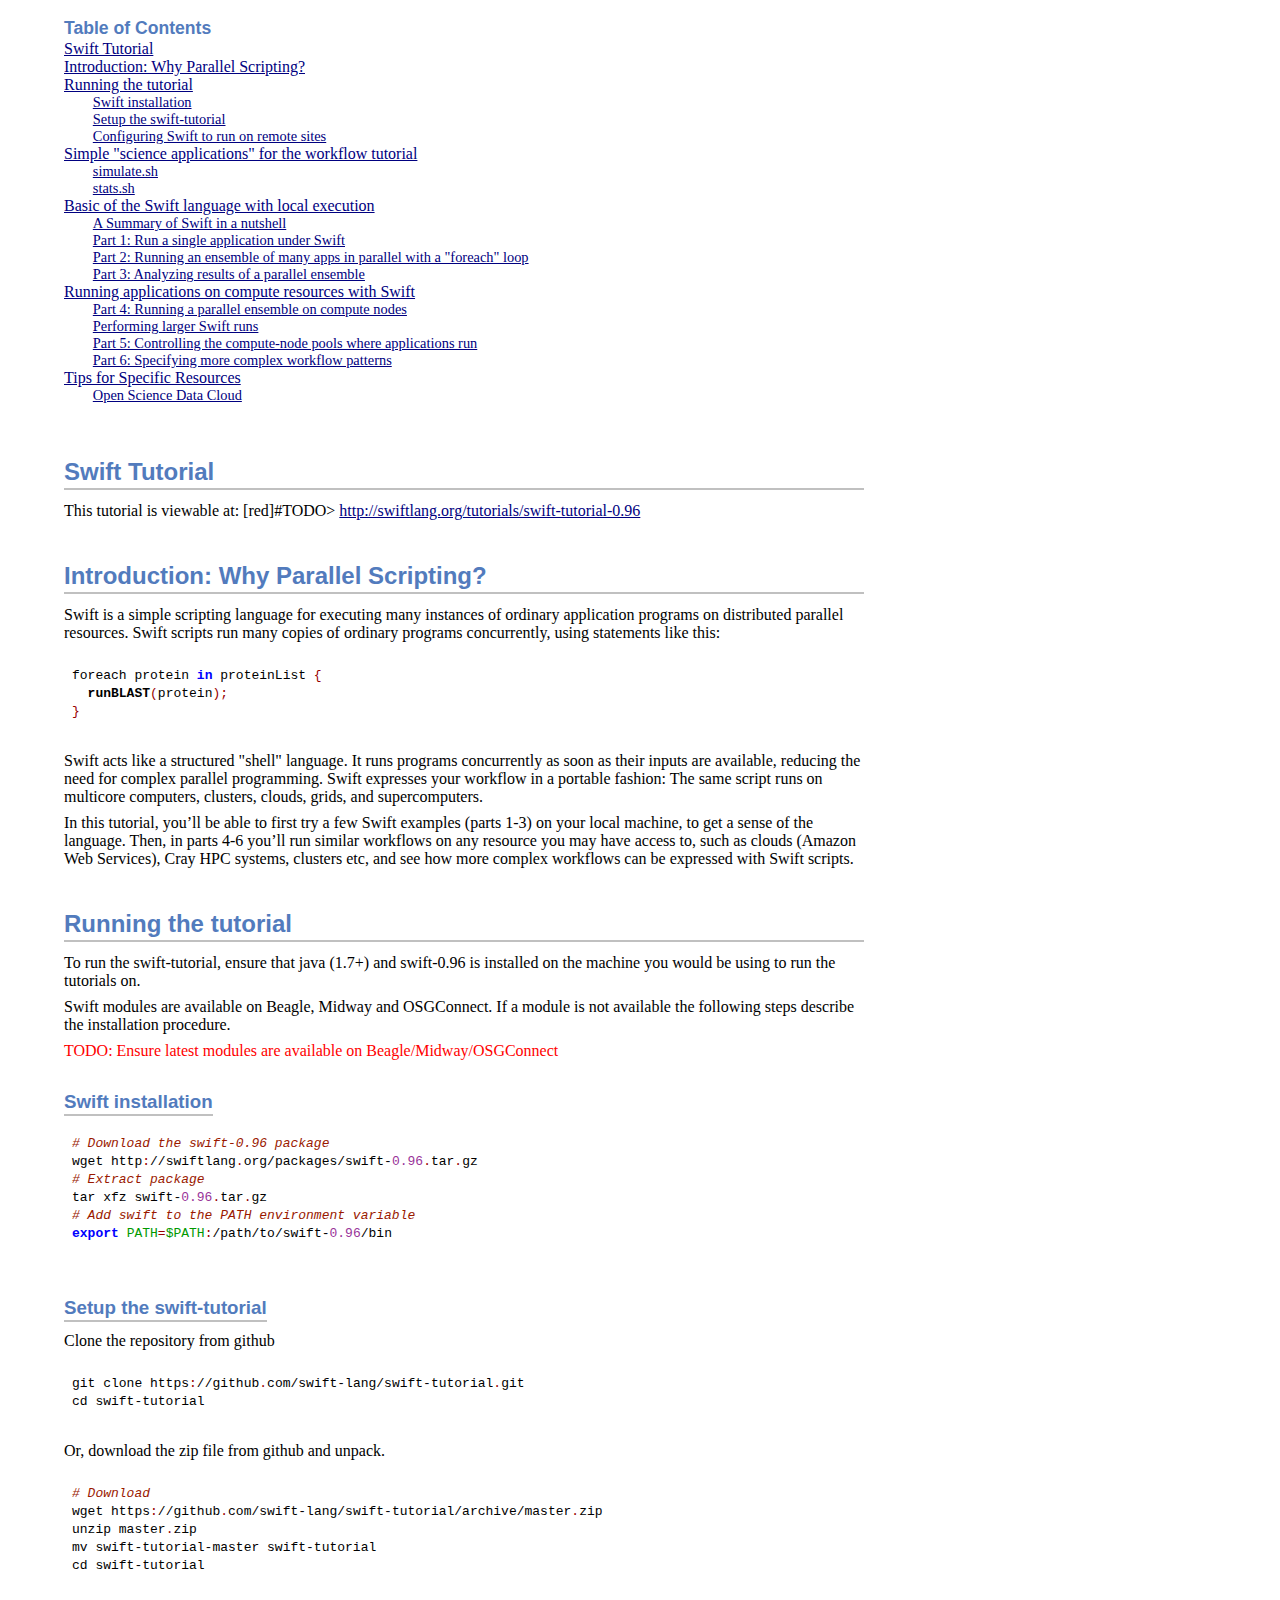
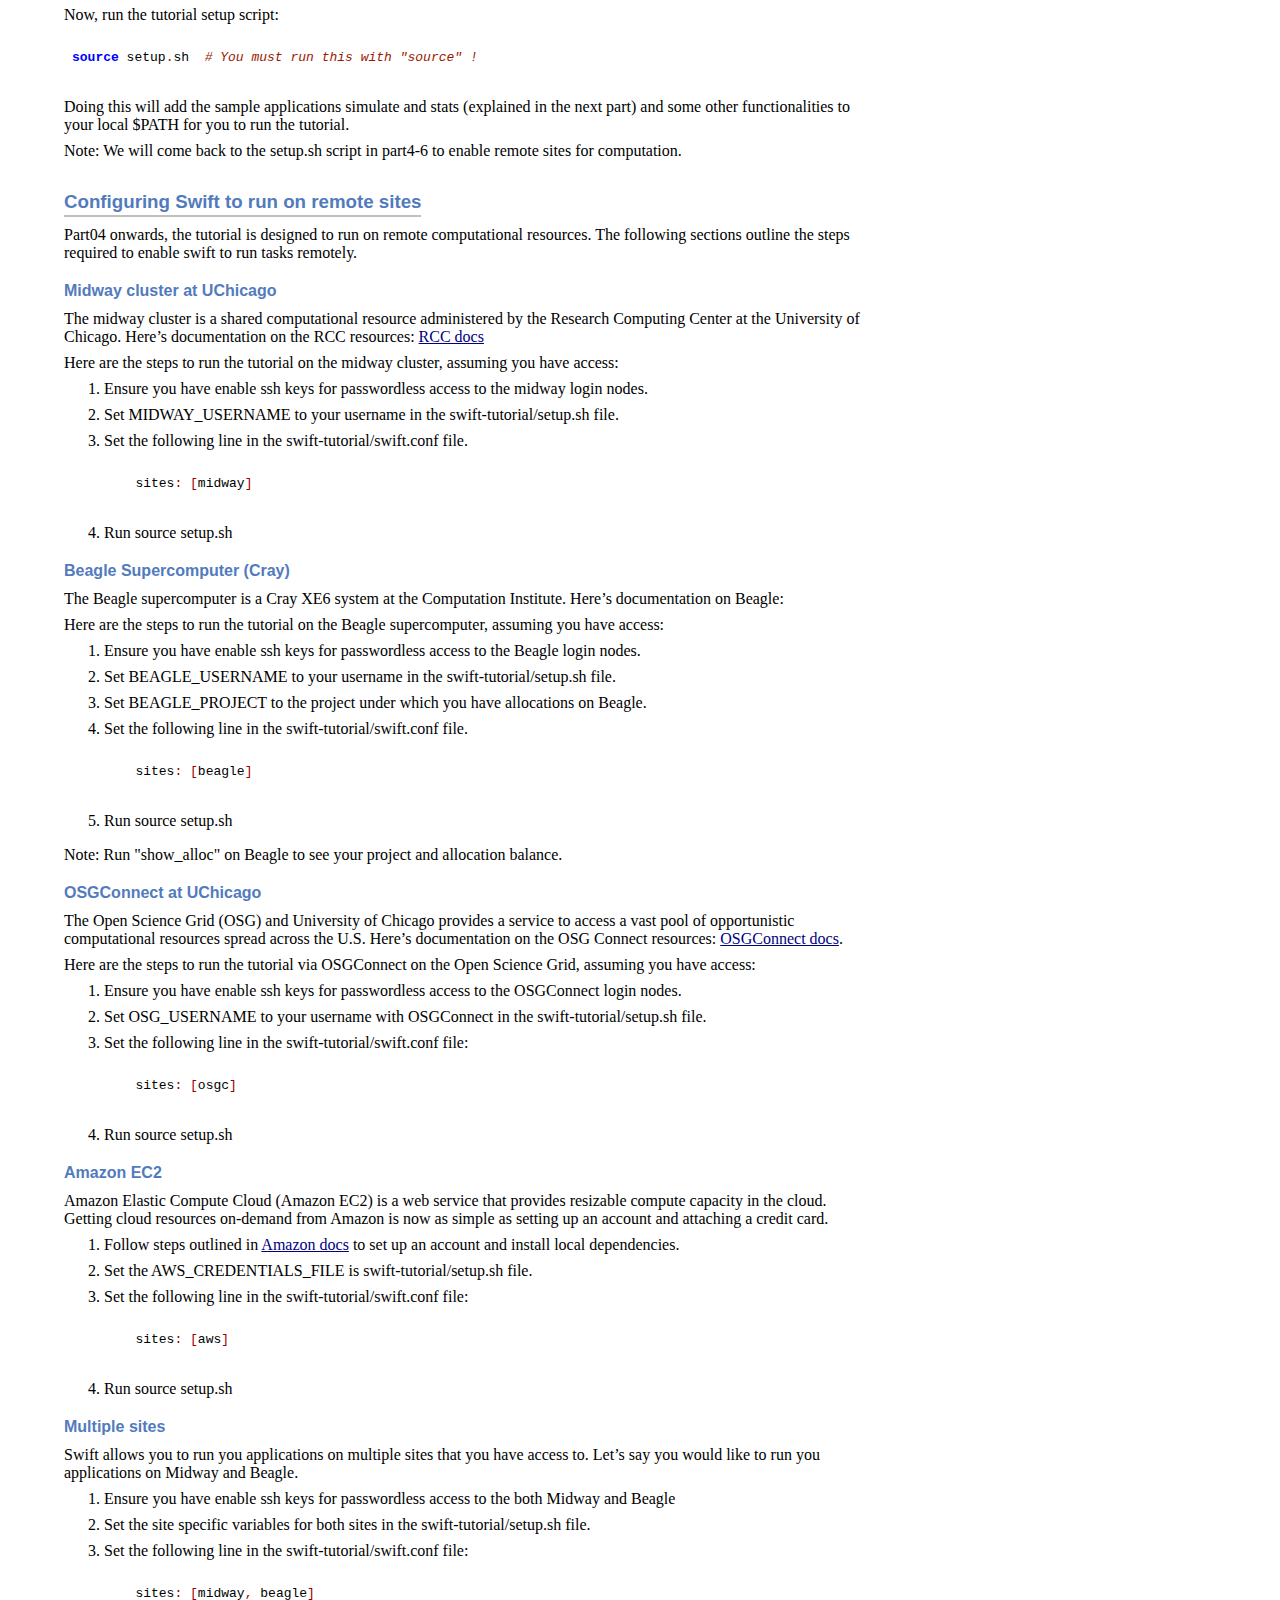
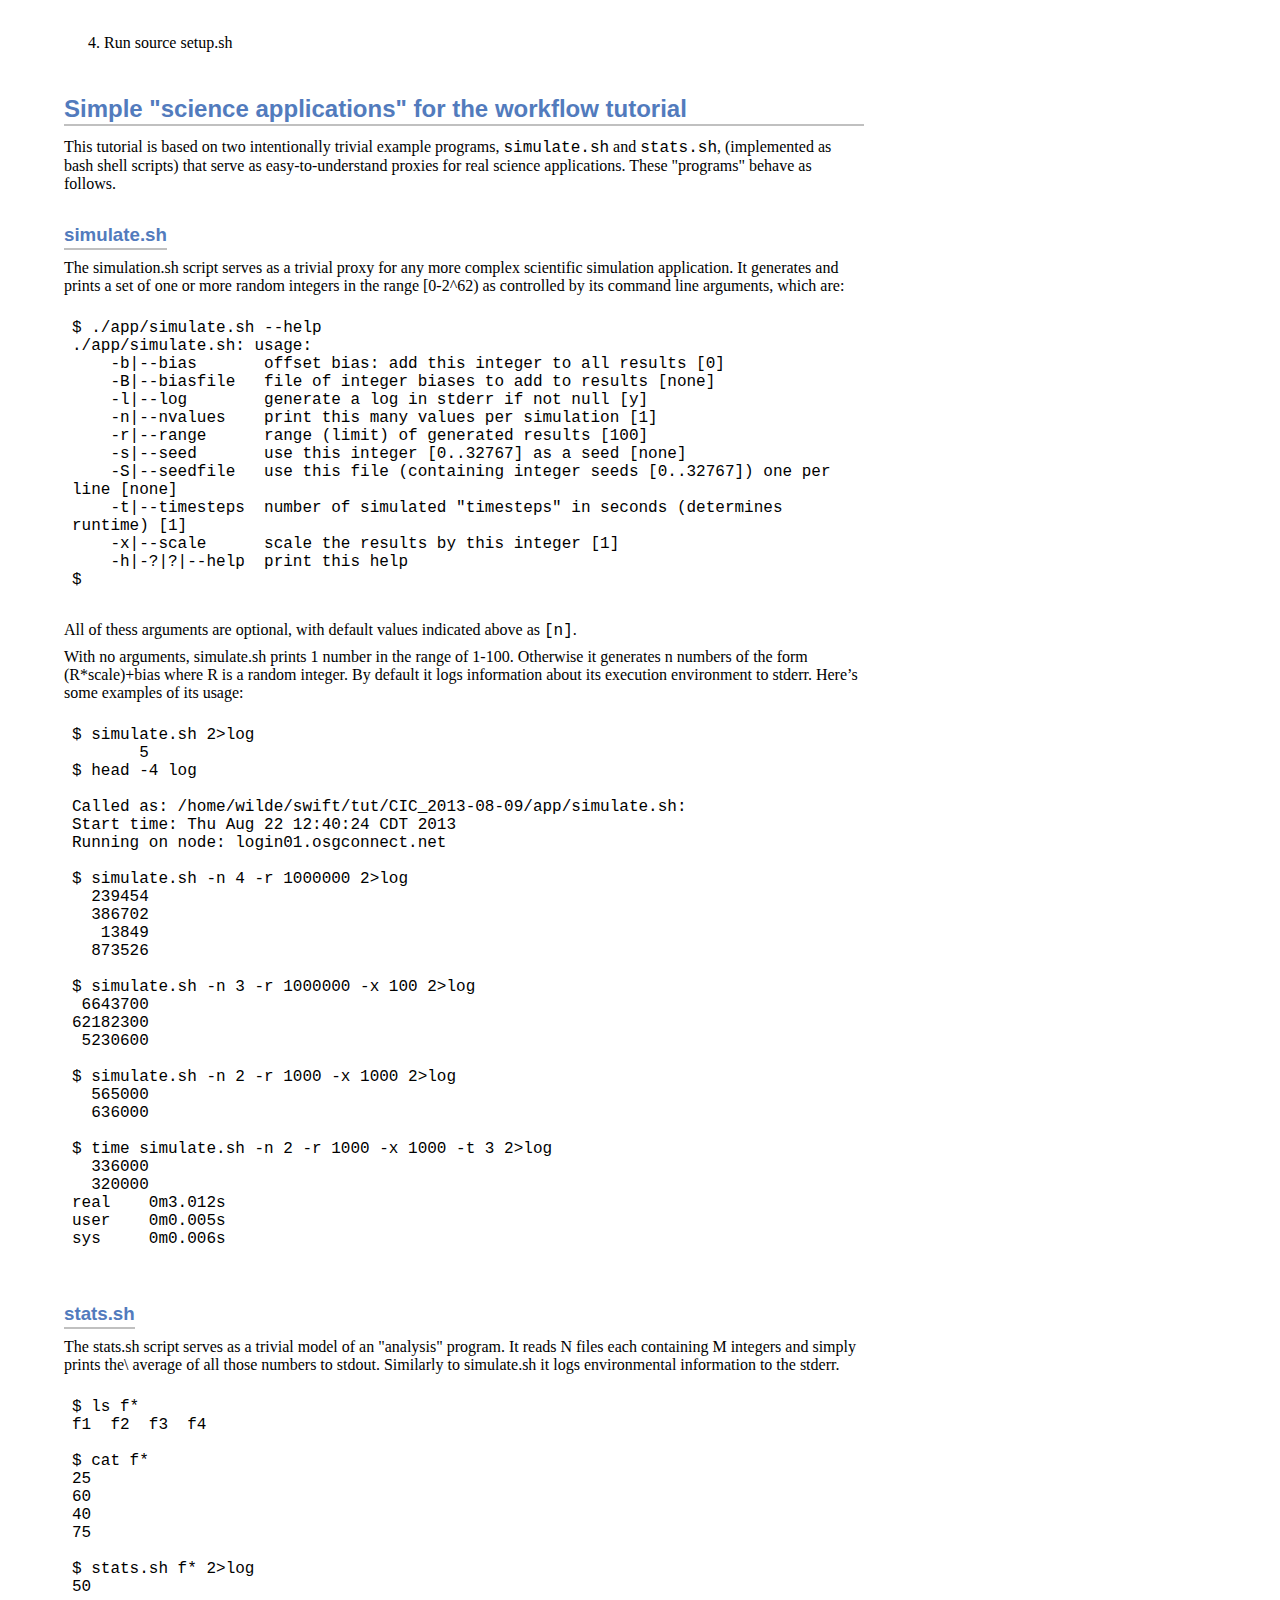
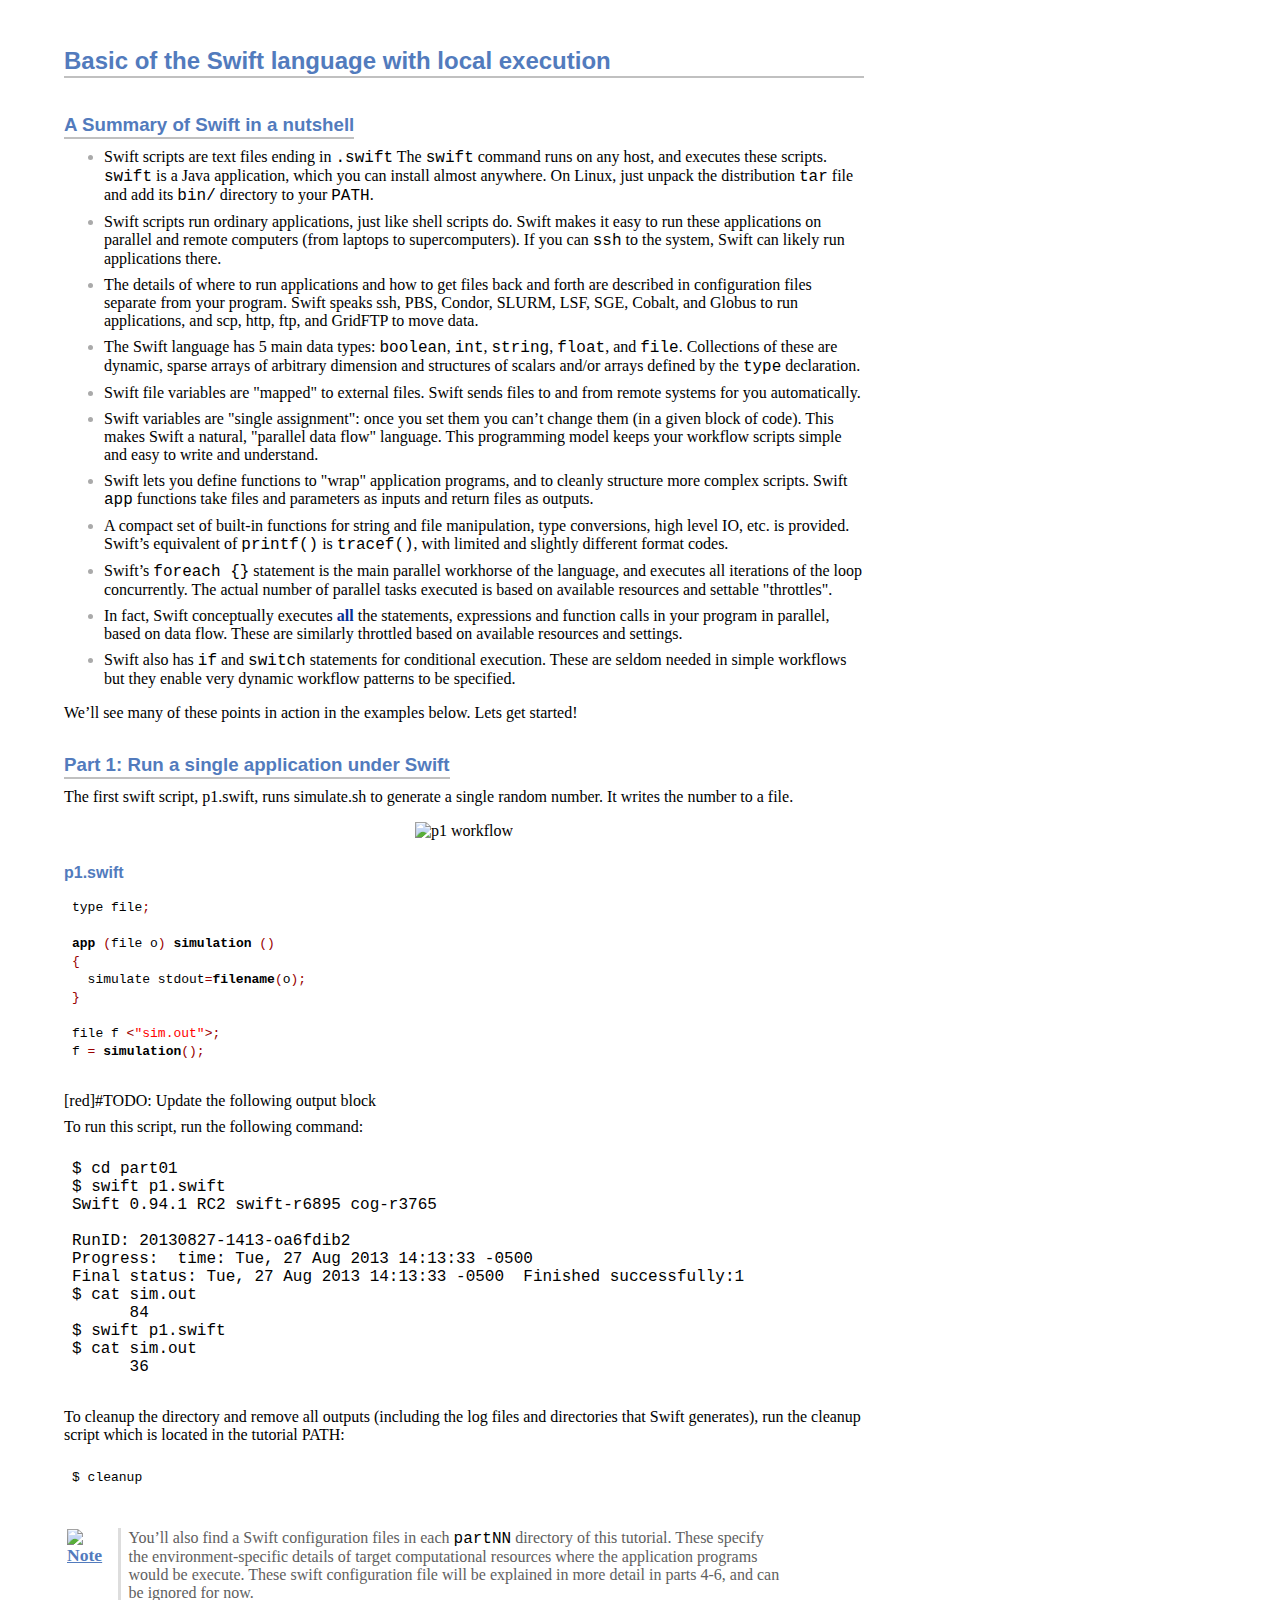
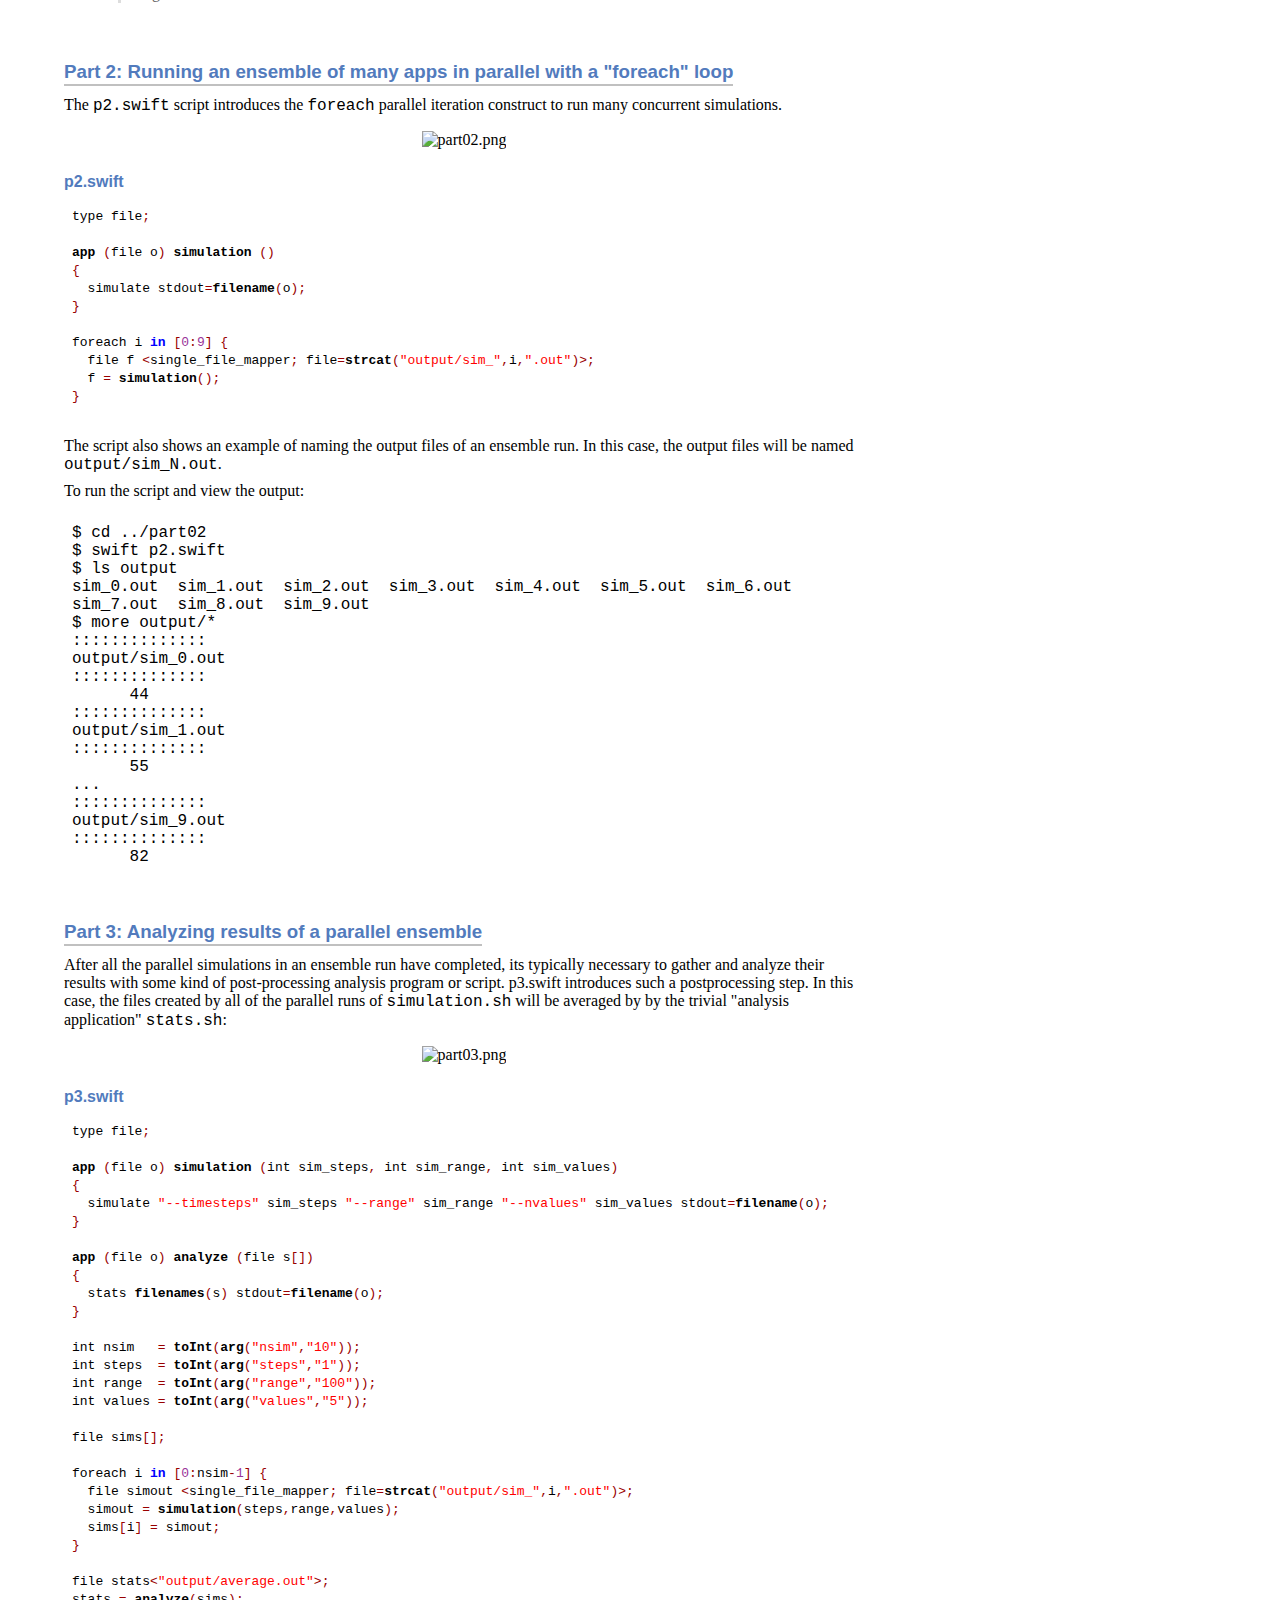
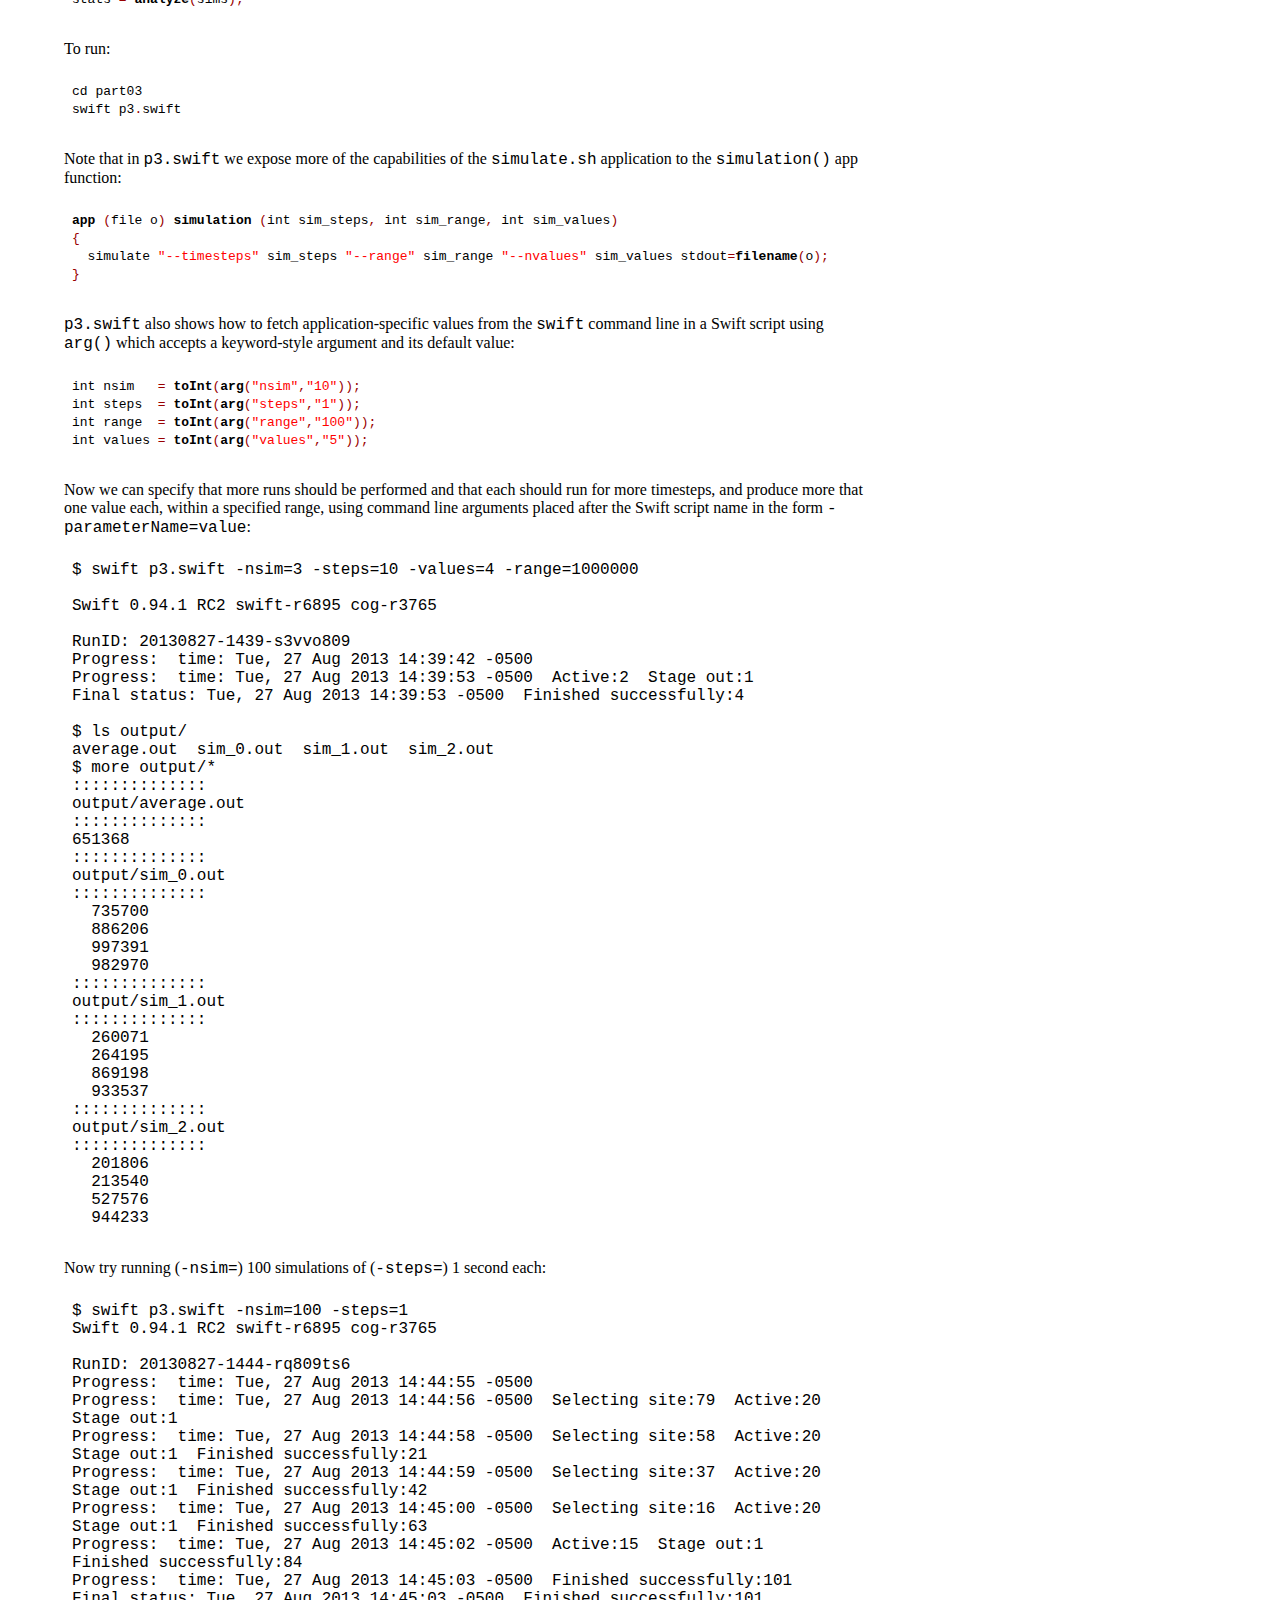
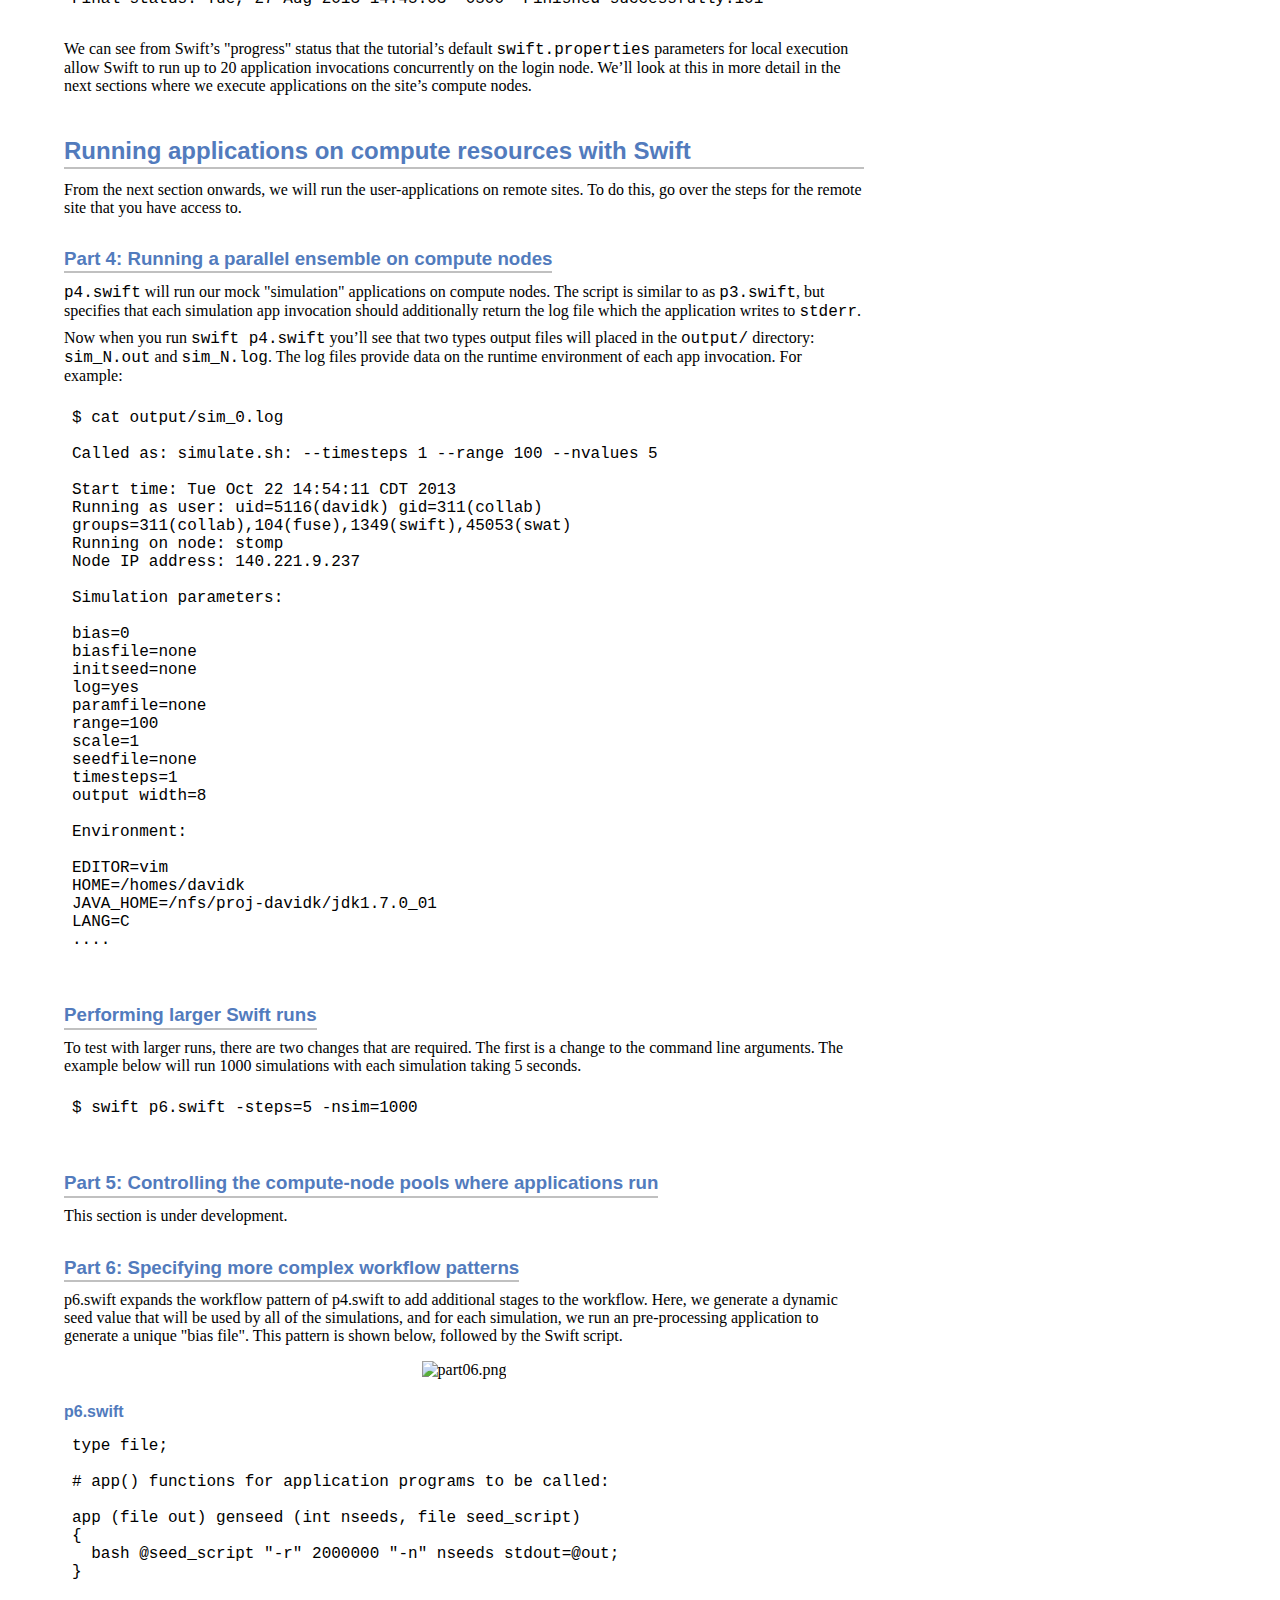
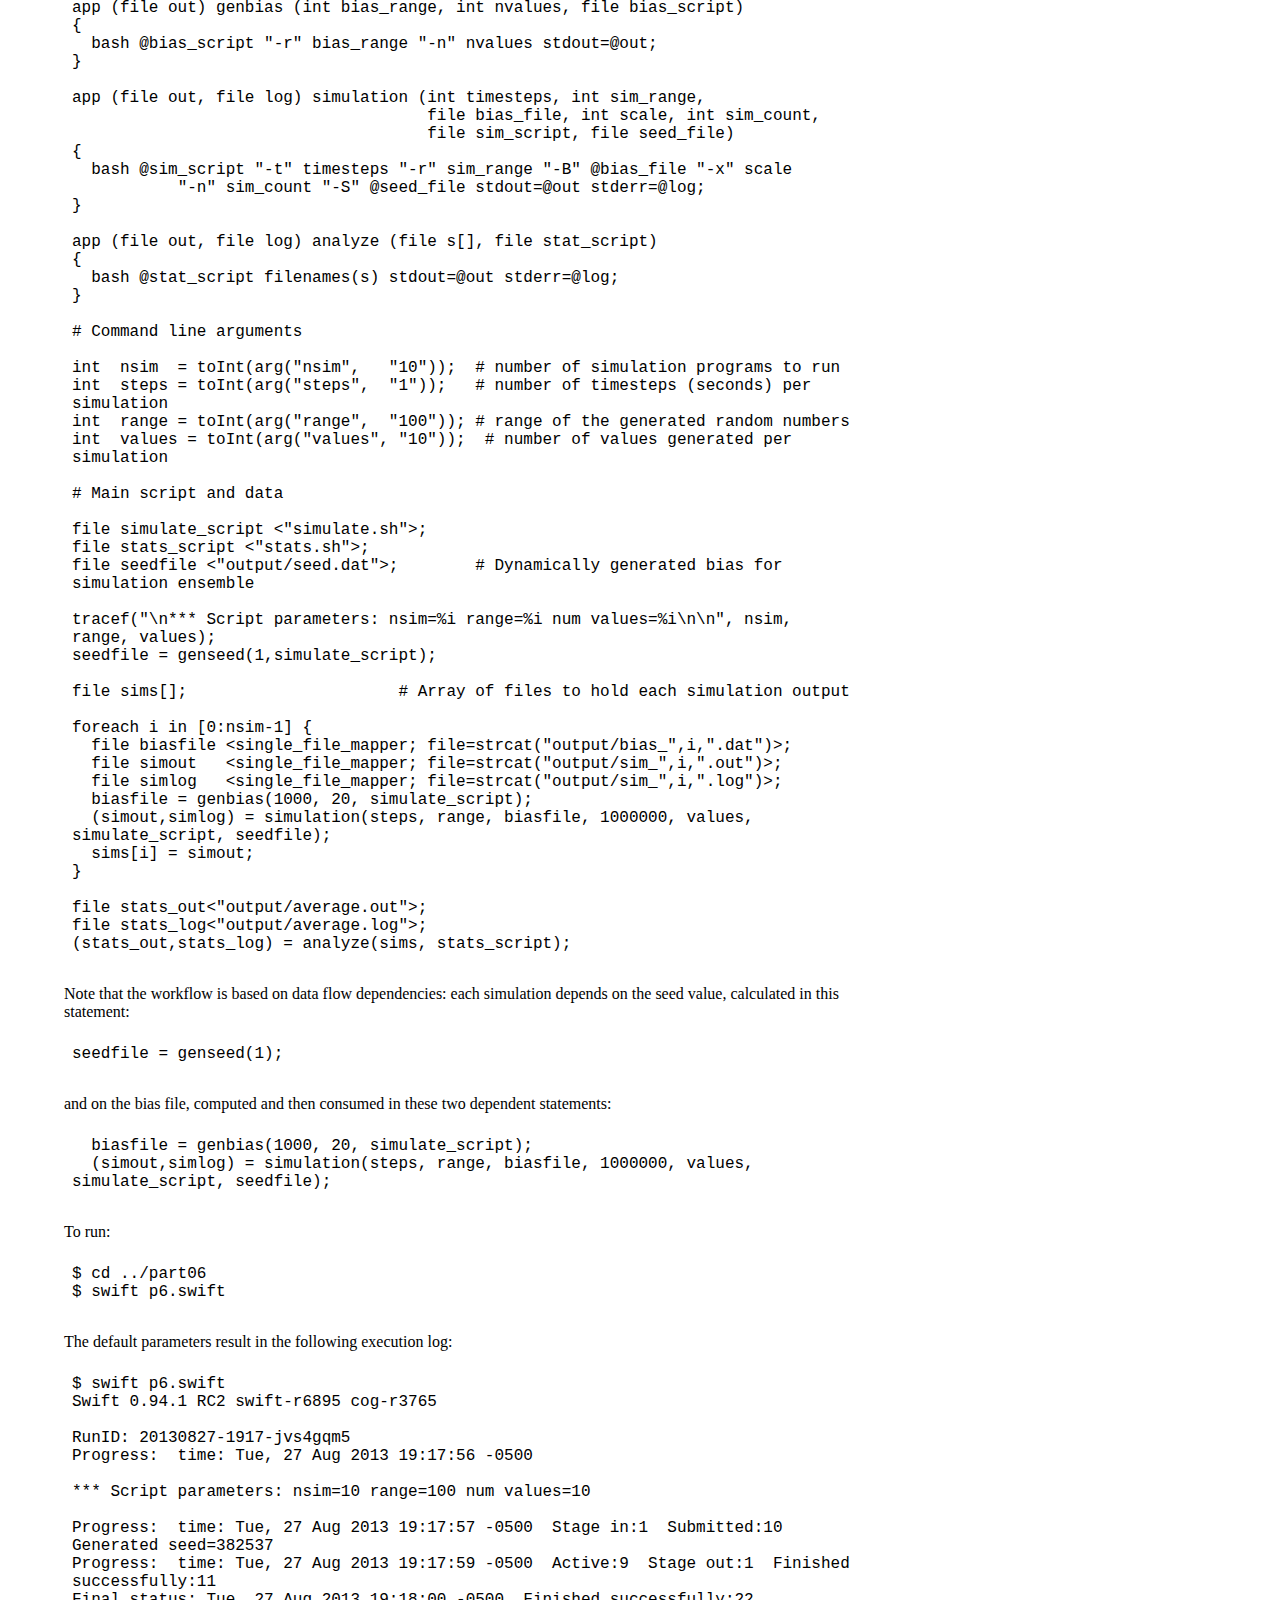
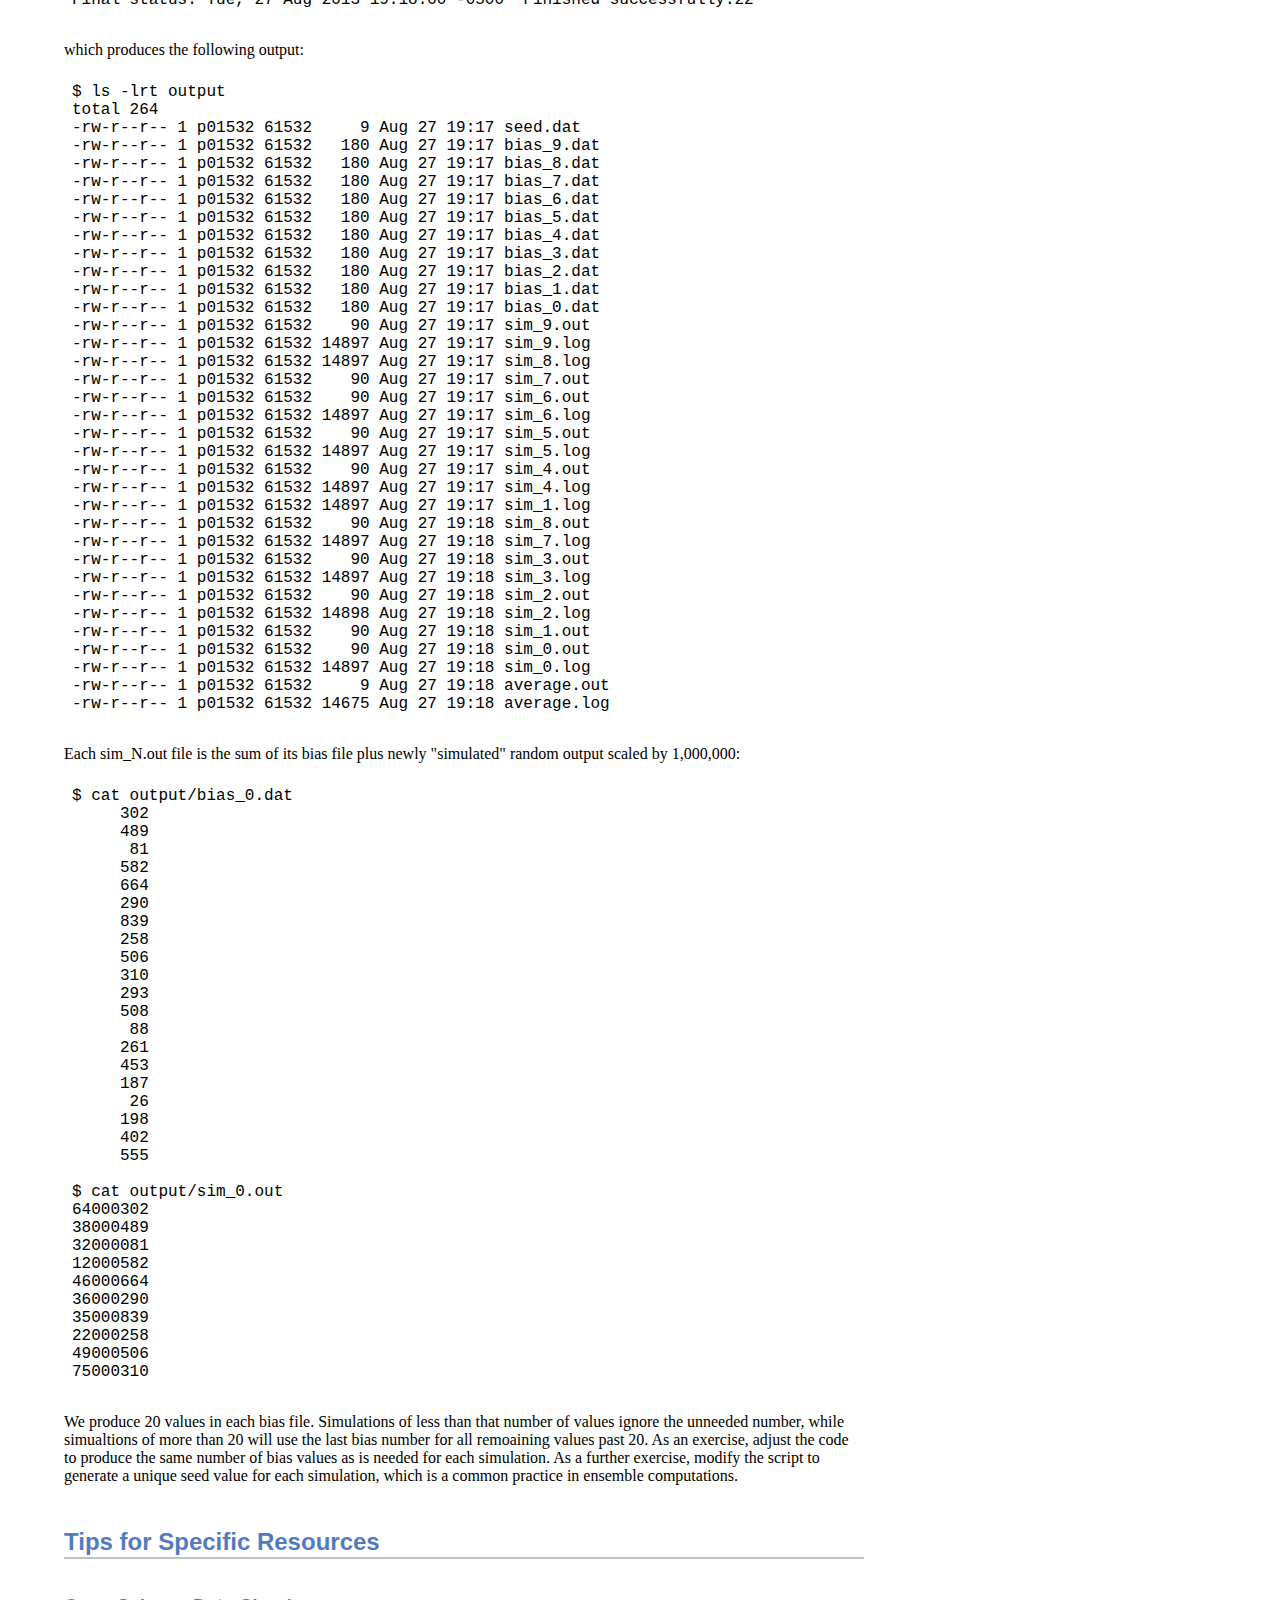
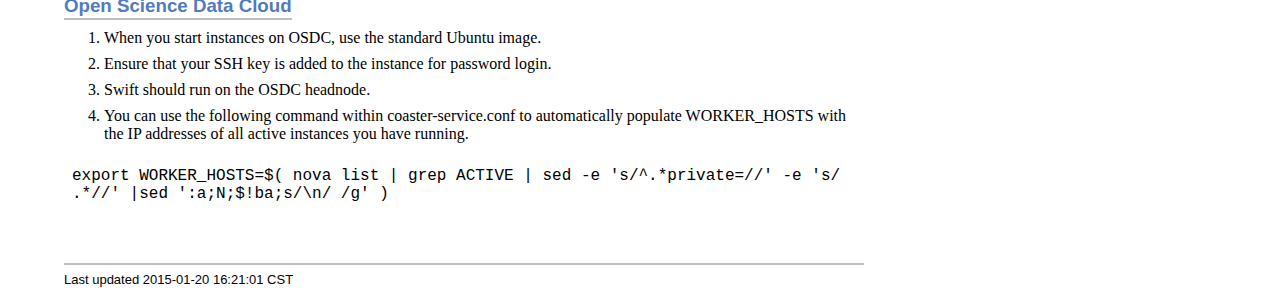
==== commit e741abdd: "minor changes" ====
--- a/doc/tutorial.html
+++ b/doc/tutorial.html
@@ -768,7 +768,7 @@
 <div class="sect1">
 <h2 id="_swift_tutorial">Swift Tutorial</h2>
 <div class="sectionbody">
-<div class="paragraph"><p>This tutorial is viewable at: &lt;TODO&gt; <a href="http://swiftlang.org/tutorials/swift-tutorial-0.96">http://swiftlang.org/tutorials/swift-tutorial-0.96</a> &lt;FIX&gt;</p></div>
+<div class="paragraph"><p>This tutorial is viewable at: [red]#TODO&gt; <a href="http://swiftlang.org/tutorials/swift-tutorial-0.96">http://swiftlang.org/tutorials/swift-tutorial-0.96</a></p></div>
 </div>
 </div>
 <div class="sect1">
@@ -779,11 +779,13 @@
 Swift scripts run many copies of ordinary programs concurrently, using
 statements like this:</p></div>
 <div class="listingblock">
-<div class="content">
-<pre><code>foreach protein in proteinList {
-  runBLAST(protein);
-}</code></pre>
-</div></div>
+<div class="content"><!-- Generator: GNU source-highlight 3.1.6
+by Lorenzo Bettini
+http://www.lorenzobettini.it
+http://www.gnu.org/software/src-highlite -->
+<pre><tt>foreach protein <span style="font-weight: bold"><span style="color: #0000FF">in</span></span> proteinList <span style="color: #990000">{</span>
+  <span style="font-weight: bold"><span style="color: #000000">runBLAST</span></span><span style="color: #990000">(</span>protein<span style="color: #990000">);</span>
+<span style="color: #990000">}</span></tt></pre></div></div>
 <div class="paragraph"><p>Swift acts like a structured "shell" language. It runs programs
 concurrently as soon as their inputs are available, reducing the need
 for complex parallel programming.  Swift expresses your workflow in a
@@ -840,16 +842,198 @@
 unzip master<span style="color: #990000">.</span>zip
 mv swift-tutorial-master swift-tutorial
 cd swift-tutorial</tt></pre></div></div>
-<div class="paragraph"><p>Now, run the tutorial setup script</p></div>
-<div class="listingblock">
-<div class="content">
-<pre><code>source setup.sh  # You must run this with "source" !</code></pre>
-</div></div>
+<div class="paragraph"><p>Now, run the tutorial setup script:</p></div>
+<div class="listingblock">
+<div class="content"><!-- Generator: GNU source-highlight 3.1.6
+by Lorenzo Bettini
+http://www.lorenzobettini.it
+http://www.gnu.org/software/src-highlite -->
+<pre><tt><span style="font-weight: bold"><span style="color: #0000FF">source</span></span> setup<span style="color: #990000">.</span>sh  <span style="font-style: italic"><span style="color: #9A1900"># You must run this with "source" !</span></span></tt></pre></div></div>
 <div class="paragraph"><p>Doing this will add the sample applications simulate and stats
 (explained in the next part) and some other functionalities to
 your local $PATH for you to run the tutorial.</p></div>
 <div class="paragraph"><p>Note: We will come back to the setup.sh script in part4-6 to
 enable remote sites for computation.</p></div>
+</div>
+<div class="sect2">
+<h3 id="_configuring_swift_to_run_on_remote_sites">Configuring Swift to run on remote sites</h3>
+<div class="paragraph"><p>Part04 onwards, the tutorial is designed to run on remote computational resources.
+The following sections outline the steps required to enable swift to run tasks remotely.</p></div>
+<div class="sect3">
+<h4 id="_midway_cluster_at_uchicago">Midway cluster at UChicago</h4>
+<div class="paragraph"><p>The midway cluster is a shared computational resource administered by the Research
+Computing Center at the University of Chicago. Here&#8217;s documentation on the RCC resources:
+<a href="https://rcc.uchicago.edu/docs/">RCC docs</a></p></div>
+<div class="paragraph"><p>Here are the steps to run the tutorial on the midway cluster, assuming you have access:</p></div>
+<div class="olist arabic"><ol class="arabic">
+<li>
+<p>
+Ensure you have enable ssh keys for passwordless access to the midway login nodes.
+</p>
+</li>
+<li>
+<p>
+Set MIDWAY_USERNAME to your username in the swift-tutorial/setup.sh file.
+</p>
+</li>
+<li>
+<p>
+Set the following line in the swift-tutorial/swift.conf file.
+</p>
+<div class="listingblock">
+<div class="content"><!-- Generator: GNU source-highlight 3.1.6
+by Lorenzo Bettini
+http://www.lorenzobettini.it
+http://www.gnu.org/software/src-highlite -->
+<pre><tt>   sites<span style="color: #990000">:</span> <span style="color: #990000">[</span>midway<span style="color: #990000">]</span></tt></pre></div></div>
+</li>
+<li>
+<p>
+Run source setup.sh
+</p>
+</li>
+</ol></div>
+</div>
+<div class="sect3">
+<h4 id="_beagle_supercomputer_cray">Beagle Supercomputer (Cray)</h4>
+<div class="paragraph"><p>The Beagle supercomputer is a Cray XE6 system at the Computation Institute. Here&#8217;s documentation on Beagle:</p></div>
+<div class="paragraph"><p>Here are the steps to run the tutorial on the Beagle supercomputer, assuming you have access:</p></div>
+<div class="olist arabic"><ol class="arabic">
+<li>
+<p>
+Ensure you have enable ssh keys for passwordless access to the Beagle login nodes.
+</p>
+</li>
+<li>
+<p>
+Set BEAGLE_USERNAME to your username in the swift-tutorial/setup.sh file.
+</p>
+</li>
+<li>
+<p>
+Set BEAGLE_PROJECT to the project under which you have allocations on Beagle.
+</p>
+</li>
+<li>
+<p>
+Set the following line in the swift-tutorial/swift.conf file.
+</p>
+<div class="listingblock">
+<div class="content"><!-- Generator: GNU source-highlight 3.1.6
+by Lorenzo Bettini
+http://www.lorenzobettini.it
+http://www.gnu.org/software/src-highlite -->
+<pre><tt>   sites<span style="color: #990000">:</span> <span style="color: #990000">[</span>beagle<span style="color: #990000">]</span></tt></pre></div></div>
+</li>
+<li>
+<p>
+Run source setup.sh
+</p>
+</li>
+</ol></div>
+<div class="paragraph"><p>Note: Run "show_alloc" on Beagle to see your project and allocation balance.</p></div>
+</div>
+<div class="sect3">
+<h4 id="_osgconnect_at_uchicago">OSGConnect at UChicago</h4>
+<div class="paragraph"><p>The Open Science Grid (OSG) and University of Chicago provides a service to access a vast
+pool of opportunistic computational resources spread across the U.S. Here&#8217;s documentation on the OSG Connect resources:
+<a href="https://confluence.grid.iu.edu/display/CON/Home">OSGConnect docs</a>.</p></div>
+<div class="paragraph"><p>Here are the steps to run the tutorial via OSGConnect on the Open Science Grid, assuming you have access:</p></div>
+<div class="olist arabic"><ol class="arabic">
+<li>
+<p>
+Ensure you have enable ssh keys for passwordless access to the OSGConnect login nodes.
+</p>
+</li>
+<li>
+<p>
+Set OSG_USERNAME to your username with OSGConnect in the swift-tutorial/setup.sh file.
+</p>
+</li>
+<li>
+<p>
+Set the following line in the swift-tutorial/swift.conf file:
+</p>
+<div class="listingblock">
+<div class="content"><!-- Generator: GNU source-highlight 3.1.6
+by Lorenzo Bettini
+http://www.lorenzobettini.it
+http://www.gnu.org/software/src-highlite -->
+<pre><tt>   sites<span style="color: #990000">:</span> <span style="color: #990000">[</span>osgc<span style="color: #990000">]</span></tt></pre></div></div>
+</li>
+<li>
+<p>
+Run source setup.sh
+</p>
+</li>
+</ol></div>
+</div>
+<div class="sect3">
+<h4 id="_amazon_ec2">Amazon EC2</h4>
+<div class="paragraph"><p>Amazon Elastic Compute Cloud (Amazon EC2) is a web service that provides resizable compute capacity in the cloud.
+Getting cloud resources on-demand from Amazon is now as simple as setting up an account and attaching a credit card.</p></div>
+<div class="olist arabic"><ol class="arabic">
+<li>
+<p>
+Follow steps outlined in <a href="./amazon_ec2.html">Amazon docs</a> to set up an account and install local dependencies.
+</p>
+</li>
+<li>
+<p>
+Set the AWS_CREDENTIALS_FILE is swift-tutorial/setup.sh file.
+</p>
+</li>
+<li>
+<p>
+Set the following line in the swift-tutorial/swift.conf file:
+</p>
+<div class="listingblock">
+<div class="content"><!-- Generator: GNU source-highlight 3.1.6
+by Lorenzo Bettini
+http://www.lorenzobettini.it
+http://www.gnu.org/software/src-highlite -->
+<pre><tt>   sites<span style="color: #990000">:</span> <span style="color: #990000">[</span>aws<span style="color: #990000">]</span></tt></pre></div></div>
+</li>
+<li>
+<p>
+Run source setup.sh
+</p>
+</li>
+</ol></div>
+</div>
+<div class="sect3">
+<h4 id="_multiple_sites">Multiple sites</h4>
+<div class="paragraph"><p>Swift allows you to run you applications on multiple sites that you have access to.
+Let&#8217;s say you would like to run you applications on Midway and Beagle.</p></div>
+<div class="olist arabic"><ol class="arabic">
+<li>
+<p>
+Ensure you have enable ssh keys for passwordless access to the both Midway and Beagle
+</p>
+</li>
+<li>
+<p>
+Set the site specific variables for both sites in the swift-tutorial/setup.sh file.
+</p>
+</li>
+<li>
+<p>
+Set the following line in the swift-tutorial/swift.conf file:
+</p>
+<div class="listingblock">
+<div class="content"><!-- Generator: GNU source-highlight 3.1.6
+by Lorenzo Bettini
+http://www.lorenzobettini.it
+http://www.gnu.org/software/src-highlite -->
+<pre><tt>   sites<span style="color: #990000">:</span> <span style="color: #990000">[</span>midway<span style="color: #990000">,</span> beagle<span style="color: #990000">]</span></tt></pre></div></div>
+</li>
+<li>
+<p>
+Run source setup.sh
+</p>
+</li>
+</ol></div>
+</div>
 </div>
 </div>
 </div>
@@ -1050,18 +1234,20 @@
 </div>
 <div class="listingblock">
 <div class="title">p1.swift</div>
-<div class="content">
-<pre><code>type file;
-
-app (file o) simulation ()
-{
-  simulate stdout=filename(o);
-}
-
-file f &lt;"sim.out"&gt;;
-f = simulation();</code></pre>
-</div></div>
-<div class="paragraph"><p>#TODO: Update the following output block</p></div>
+<div class="content"><!-- Generator: GNU source-highlight 3.1.6
+by Lorenzo Bettini
+http://www.lorenzobettini.it
+http://www.gnu.org/software/src-highlite -->
+<pre><tt>type file<span style="color: #990000">;</span>
+
+<span style="font-weight: bold"><span style="color: #000000">app</span></span> <span style="color: #990000">(</span>file o<span style="color: #990000">)</span> <span style="font-weight: bold"><span style="color: #000000">simulation</span></span> <span style="color: #990000">()</span>
+<span style="color: #990000">{</span>
+  simulate stdout<span style="color: #990000">=</span><span style="font-weight: bold"><span style="color: #000000">filename</span></span><span style="color: #990000">(</span>o<span style="color: #990000">);</span>
+<span style="color: #990000">}</span>
+
+file f <span style="color: #990000">&lt;</span><span style="color: #FF0000">"sim.out"</span><span style="color: #990000">&gt;;</span>
+f <span style="color: #990000">=</span> <span style="font-weight: bold"><span style="color: #000000">simulation</span></span><span style="color: #990000">();</span></tt></pre></div></div>
+<div class="paragraph"><p>[red]#TODO: Update the following output block</p></div>
 <div class="paragraph"><p>To run this script, run the following command:</p></div>
 <div class="listingblock">
 <div class="content">
@@ -1111,19 +1297,21 @@
 </div>
 <div class="listingblock">
 <div class="title">p2.swift</div>
-<div class="content">
-<pre><code>type file;
-
-app (file o) simulation ()
-{
-  simulate stdout=filename(o);
-}
-
-foreach i in [0:9] {
-  file f &lt;single_file_mapper; file=strcat("output/sim_",i,".out")&gt;;
-  f = simulation();
-}</code></pre>
-</div></div>
+<div class="content"><!-- Generator: GNU source-highlight 3.1.6
+by Lorenzo Bettini
+http://www.lorenzobettini.it
+http://www.gnu.org/software/src-highlite -->
+<pre><tt>type file<span style="color: #990000">;</span>
+
+<span style="font-weight: bold"><span style="color: #000000">app</span></span> <span style="color: #990000">(</span>file o<span style="color: #990000">)</span> <span style="font-weight: bold"><span style="color: #000000">simulation</span></span> <span style="color: #990000">()</span>
+<span style="color: #990000">{</span>
+  simulate stdout<span style="color: #990000">=</span><span style="font-weight: bold"><span style="color: #000000">filename</span></span><span style="color: #990000">(</span>o<span style="color: #990000">);</span>
+<span style="color: #990000">}</span>
+
+foreach i <span style="font-weight: bold"><span style="color: #0000FF">in</span></span> <span style="color: #990000">[</span><span style="color: #993399">0</span><span style="color: #990000">:</span><span style="color: #993399">9</span><span style="color: #990000">]</span> <span style="color: #990000">{</span>
+  file f <span style="color: #990000">&lt;</span>single_file_mapper<span style="color: #990000">;</span> file<span style="color: #990000">=</span><span style="font-weight: bold"><span style="color: #000000">strcat</span></span><span style="color: #990000">(</span><span style="color: #FF0000">"output/sim_"</span><span style="color: #990000">,</span>i<span style="color: #990000">,</span><span style="color: #FF0000">".out"</span><span style="color: #990000">)&gt;;</span>
+  f <span style="color: #990000">=</span> <span style="font-weight: bold"><span style="color: #000000">simulation</span></span><span style="color: #990000">();</span>
+<span style="color: #990000">}</span></tt></pre></div></div>
 <div class="paragraph"><p>The script also shows an
 example of naming the output files of an ensemble run. In this case, the output files will be named
 <code>output/sim_N.out</code>.</p></div>
@@ -1165,60 +1353,68 @@
 </div>
 <div class="listingblock">
 <div class="title">p3.swift</div>
-<div class="content">
-<pre><code>type file;
-
-app (file o) simulation (int sim_steps, int sim_range, int sim_values)
-{
-  simulate "--timesteps" sim_steps "--range" sim_range "--nvalues" sim_values stdout=filename(o);
-}
-
-app (file o) analyze (file s[])
-{
-  stats filenames(s) stdout=filename(o);
-}
-
-int nsim   = toInt(arg("nsim","10"));
-int steps  = toInt(arg("steps","1"));
-int range  = toInt(arg("range","100"));
-int values = toInt(arg("values","5"));
-
-file sims[];
-
-foreach i in [0:nsim-1] {
-  file simout &lt;single_file_mapper; file=strcat("output/sim_",i,".out")&gt;;
-  simout = simulation(steps,range,values);
-  sims[i] = simout;
-}
-
-file stats&lt;"output/average.out"&gt;;
-stats = analyze(sims);</code></pre>
-</div></div>
+<div class="content"><!-- Generator: GNU source-highlight 3.1.6
+by Lorenzo Bettini
+http://www.lorenzobettini.it
+http://www.gnu.org/software/src-highlite -->
+<pre><tt>type file<span style="color: #990000">;</span>
+
+<span style="font-weight: bold"><span style="color: #000000">app</span></span> <span style="color: #990000">(</span>file o<span style="color: #990000">)</span> <span style="font-weight: bold"><span style="color: #000000">simulation</span></span> <span style="color: #990000">(</span>int sim_steps<span style="color: #990000">,</span> int sim_range<span style="color: #990000">,</span> int sim_values<span style="color: #990000">)</span>
+<span style="color: #990000">{</span>
+  simulate <span style="color: #FF0000">"--timesteps"</span> sim_steps <span style="color: #FF0000">"--range"</span> sim_range <span style="color: #FF0000">"--nvalues"</span> sim_values stdout<span style="color: #990000">=</span><span style="font-weight: bold"><span style="color: #000000">filename</span></span><span style="color: #990000">(</span>o<span style="color: #990000">);</span>
+<span style="color: #990000">}</span>
+
+<span style="font-weight: bold"><span style="color: #000000">app</span></span> <span style="color: #990000">(</span>file o<span style="color: #990000">)</span> <span style="font-weight: bold"><span style="color: #000000">analyze</span></span> <span style="color: #990000">(</span>file s<span style="color: #990000">[])</span>
+<span style="color: #990000">{</span>
+  stats <span style="font-weight: bold"><span style="color: #000000">filenames</span></span><span style="color: #990000">(</span>s<span style="color: #990000">)</span> stdout<span style="color: #990000">=</span><span style="font-weight: bold"><span style="color: #000000">filename</span></span><span style="color: #990000">(</span>o<span style="color: #990000">);</span>
+<span style="color: #990000">}</span>
+
+int nsim   <span style="color: #990000">=</span> <span style="font-weight: bold"><span style="color: #000000">toInt</span></span><span style="color: #990000">(</span><span style="font-weight: bold"><span style="color: #000000">arg</span></span><span style="color: #990000">(</span><span style="color: #FF0000">"nsim"</span><span style="color: #990000">,</span><span style="color: #FF0000">"10"</span><span style="color: #990000">));</span>
+int steps  <span style="color: #990000">=</span> <span style="font-weight: bold"><span style="color: #000000">toInt</span></span><span style="color: #990000">(</span><span style="font-weight: bold"><span style="color: #000000">arg</span></span><span style="color: #990000">(</span><span style="color: #FF0000">"steps"</span><span style="color: #990000">,</span><span style="color: #FF0000">"1"</span><span style="color: #990000">));</span>
+int range  <span style="color: #990000">=</span> <span style="font-weight: bold"><span style="color: #000000">toInt</span></span><span style="color: #990000">(</span><span style="font-weight: bold"><span style="color: #000000">arg</span></span><span style="color: #990000">(</span><span style="color: #FF0000">"range"</span><span style="color: #990000">,</span><span style="color: #FF0000">"100"</span><span style="color: #990000">));</span>
+int values <span style="color: #990000">=</span> <span style="font-weight: bold"><span style="color: #000000">toInt</span></span><span style="color: #990000">(</span><span style="font-weight: bold"><span style="color: #000000">arg</span></span><span style="color: #990000">(</span><span style="color: #FF0000">"values"</span><span style="color: #990000">,</span><span style="color: #FF0000">"5"</span><span style="color: #990000">));</span>
+
+file sims<span style="color: #990000">[];</span>
+
+foreach i <span style="font-weight: bold"><span style="color: #0000FF">in</span></span> <span style="color: #990000">[</span><span style="color: #993399">0</span><span style="color: #990000">:</span>nsim<span style="color: #990000">-</span><span style="color: #993399">1</span><span style="color: #990000">]</span> <span style="color: #990000">{</span>
+  file simout <span style="color: #990000">&lt;</span>single_file_mapper<span style="color: #990000">;</span> file<span style="color: #990000">=</span><span style="font-weight: bold"><span style="color: #000000">strcat</span></span><span style="color: #990000">(</span><span style="color: #FF0000">"output/sim_"</span><span style="color: #990000">,</span>i<span style="color: #990000">,</span><span style="color: #FF0000">".out"</span><span style="color: #990000">)&gt;;</span>
+  simout <span style="color: #990000">=</span> <span style="font-weight: bold"><span style="color: #000000">simulation</span></span><span style="color: #990000">(</span>steps<span style="color: #990000">,</span>range<span style="color: #990000">,</span>values<span style="color: #990000">);</span>
+  sims<span style="color: #990000">[</span>i<span style="color: #990000">]</span> <span style="color: #990000">=</span> simout<span style="color: #990000">;</span>
+<span style="color: #990000">}</span>
+
+file stats<span style="color: #990000">&lt;</span><span style="color: #FF0000">"output/average.out"</span><span style="color: #990000">&gt;;</span>
+stats <span style="color: #990000">=</span> <span style="font-weight: bold"><span style="color: #000000">analyze</span></span><span style="color: #990000">(</span>sims<span style="color: #990000">);</span></tt></pre></div></div>
 <div class="paragraph"><p>To run:</p></div>
 <div class="listingblock">
-<div class="content">
-<pre><code>$ cd part03
-$ swift p3.swift</code></pre>
-</div></div>
+<div class="content"><!-- Generator: GNU source-highlight 3.1.6
+by Lorenzo Bettini
+http://www.lorenzobettini.it
+http://www.gnu.org/software/src-highlite -->
+<pre><tt>cd part03
+swift p3<span style="color: #990000">.</span>swift</tt></pre></div></div>
 <div class="paragraph"><p>Note that in <code>p3.swift</code> we expose more of the capabilities of the
 <code>simulate.sh</code> application to the <code>simulation()</code> app function:</p></div>
 <div class="listingblock">
-<div class="content">
-<pre><code>app (file o) simulation (int sim_steps, int sim_range, int sim_values)
-{
-  simulate "--timesteps" sim_steps "--range" sim_range "--nvalues" sim_values stdout=filename(o);
-}</code></pre>
-</div></div>
+<div class="content"><!-- Generator: GNU source-highlight 3.1.6
+by Lorenzo Bettini
+http://www.lorenzobettini.it
+http://www.gnu.org/software/src-highlite -->
+<pre><tt><span style="font-weight: bold"><span style="color: #000000">app</span></span> <span style="color: #990000">(</span>file o<span style="color: #990000">)</span> <span style="font-weight: bold"><span style="color: #000000">simulation</span></span> <span style="color: #990000">(</span>int sim_steps<span style="color: #990000">,</span> int sim_range<span style="color: #990000">,</span> int sim_values<span style="color: #990000">)</span>
+<span style="color: #990000">{</span>
+  simulate <span style="color: #FF0000">"--timesteps"</span> sim_steps <span style="color: #FF0000">"--range"</span> sim_range <span style="color: #FF0000">"--nvalues"</span> sim_values stdout<span style="color: #990000">=</span><span style="font-weight: bold"><span style="color: #000000">filename</span></span><span style="color: #990000">(</span>o<span style="color: #990000">);</span>
+<span style="color: #990000">}</span></tt></pre></div></div>
 <div class="paragraph"><p><code>p3.swift</code> also shows how to fetch application-specific values from
 the <code>swift</code> command line in a Swift script using <code>arg()</code> which
 accepts a keyword-style argument and its default value:</p></div>
 <div class="listingblock">
-<div class="content">
-<pre><code>int nsim   = toInt(arg("nsim","10"));
-int steps  = toInt(arg("steps","1"));
-int range  = toInt(arg("range","100"));
-int values = toInt(arg("values","5"));</code></pre>
-</div></div>
+<div class="content"><!-- Generator: GNU source-highlight 3.1.6
+by Lorenzo Bettini
+http://www.lorenzobettini.it
+http://www.gnu.org/software/src-highlite -->
+<pre><tt>int nsim   <span style="color: #990000">=</span> <span style="font-weight: bold"><span style="color: #000000">toInt</span></span><span style="color: #990000">(</span><span style="font-weight: bold"><span style="color: #000000">arg</span></span><span style="color: #990000">(</span><span style="color: #FF0000">"nsim"</span><span style="color: #990000">,</span><span style="color: #FF0000">"10"</span><span style="color: #990000">));</span>
+int steps  <span style="color: #990000">=</span> <span style="font-weight: bold"><span style="color: #000000">toInt</span></span><span style="color: #990000">(</span><span style="font-weight: bold"><span style="color: #000000">arg</span></span><span style="color: #990000">(</span><span style="color: #FF0000">"steps"</span><span style="color: #990000">,</span><span style="color: #FF0000">"1"</span><span style="color: #990000">));</span>
+int range  <span style="color: #990000">=</span> <span style="font-weight: bold"><span style="color: #000000">toInt</span></span><span style="color: #990000">(</span><span style="font-weight: bold"><span style="color: #000000">arg</span></span><span style="color: #990000">(</span><span style="color: #FF0000">"range"</span><span style="color: #990000">,</span><span style="color: #FF0000">"100"</span><span style="color: #990000">));</span>
+int values <span style="color: #990000">=</span> <span style="font-weight: bold"><span style="color: #000000">toInt</span></span><span style="color: #990000">(</span><span style="font-weight: bold"><span style="color: #000000">arg</span></span><span style="color: #990000">(</span><span style="color: #FF0000">"values"</span><span style="color: #990000">,</span><span style="color: #FF0000">"5"</span><span style="color: #990000">));</span></tt></pre></div></div>
 <div class="paragraph"><p>Now we can specify that more runs should be performed and that each should run for more timesteps, and produce more that one value each, within a specified range, using command line arguments placed after the Swift script name in the form <code>-parameterName=value</code>:</p></div>
 <div class="listingblock">
 <div class="content">
@@ -1290,223 +1486,6 @@
 <div class="paragraph"><p>From the next section onwards, we will run the user-applications on remote
 sites. To do this, go over the steps for the remote site that you have access
 to.</p></div>
-<div class="sect2">
-<h3 id="_midway_cluster_at_uchicago">Midway cluster at UChicago</h3>
-<div class="paragraph"><p>The midway cluster is a shared computational resource administered by the Research
-Computing Center at the University of Chicago. Here&#8217;s documentation on the RCC resources:
-<a href="https://rcc.uchicago.edu/docs/">RCC docs</a></p></div>
-<div class="paragraph"><p>Here are the steps to run the tutorial on the midway cluster, assuming you have access:</p></div>
-<div class="olist arabic"><ol class="arabic">
-<li>
-<p>
-Ensure you have enable ssh keys for passwordless access to the midway login nodes.
-</p>
-</li>
-<li>
-<p>
-Set MIDWAY_USERNAME to your username in the swift-tutorial/setup.sh file.
-</p>
-</li>
-<li>
-<p>
-Set the following line in the swift-tutorial/swift.conf file.
-</p>
-<div class="listingblock">
-<div class="content">
-<pre><code>   sites: [midway]</code></pre>
-</div></div>
-</li>
-<li>
-<p>
-Run source setup.sh
-</p>
-</li>
-</ol></div>
-</div>
-<div class="sect2">
-<h3 id="_beagle_supercomputer_cray">Beagle Supercomputer (Cray)</h3>
-<div class="paragraph"><p>The Beagle supercomputer is a Cray XE6 system at the Computation Institute. Here&#8217;s documentation on Beagle:
-<a href="http://beagle.ci.uchicago.edu/using-beagle/">Beagle docs</a></p></div>
-<div class="paragraph"><p>Here are the steps to run the tutorial on the Beagle supercomputer, assuming you have access:</p></div>
-<div class="olist arabic"><ol class="arabic">
-<li>
-<p>
-Ensure you have enable ssh keys for passwordless access to the Beagle login nodes.
-</p>
-</li>
-<li>
-<p>
-Set BEAGLE_USERNAME to your username in the swift-tutorial/setup.sh file.
-</p>
-</li>
-<li>
-<p>
-Set BEAGLE_PROJECT to the project under which you have allocations on Beagle.
-</p>
-</li>
-<li>
-<p>
-Set the following line in the swift-tutorial/swift.conf file.
-</p>
-<div class="listingblock">
-<div class="content">
-<pre><code>   sites: [beagle]</code></pre>
-</div></div>
-</li>
-<li>
-<p>
-Run source setup.sh
-</p>
-</li>
-</ol></div>
-<div class="paragraph"><p>Note: Run "show_alloc" on Beagle to see your project and allocation balance.</p></div>
-</div>
-<div class="sect2">
-<h3 id="_osgconnect_at_uchicago">OSGConnect at UChicago</h3>
-<div class="paragraph"><p>The Open Science Grid (OSG) and University of Chicago provides a service to access a vast
-pool of opportunistic computational resources spread across the U.S. Here&#8217;s documentation on the OSG Connect resources:
-<a href="https://confluence.grid.iu.edu/display/CON/Home">OSGConnect docs</a>.</p></div>
-<div class="paragraph"><p>Here are the steps to run the tutorial via OSGConnect on the Open Science Grid, assuming you have access:</p></div>
-<div class="olist arabic"><ol class="arabic">
-<li>
-<p>
-Ensure you have enable ssh keys for passwordless access to the OSGConnect login nodes.
-</p>
-</li>
-<li>
-<p>
-Set OSG_USERNAME to your username with OSGConnect in the swift-tutorial/setup.sh file.
-</p>
-</li>
-<li>
-<p>
-Set the following line in the swift-tutorial/swift.conf file:
-</p>
-<div class="listingblock">
-<div class="content">
-<pre><code>   sites: [osgc]</code></pre>
-</div></div>
-</li>
-<li>
-<p>
-Run source setup.sh
-</p>
-</li>
-</ol></div>
-</div>
-<div class="sect2">
-<h3 id="_amazon_ec2">Amazon EC2</h3>
-<div class="paragraph"><p>Amazon Elastic Compute Cloud (Amazon EC2) is a web service that provides resizable compute capacity in the cloud.
-Getting cloud resources on-demand from Amazon is now as simple as setting up an account and attaching a credit card.</p></div>
-<div class="sect3">
-<h4 id="_sign_up_online">Sign up online</h4>
-<div class="paragraph"><p>Sign up for Amazon Web Services (AWS) and create an IAM user by following instructions
-from <a href="http://docs.aws.amazon.com/AWSEC2/latest/UserGuide/get-set-up-for-amazon-ec2.html">Amazon&#8217;s Setup Documentation</a>.
-From the documentation you would only need to do the following two steps:</p></div>
-<div class="olist arabic"><ol class="arabic">
-<li>
-<p>
-<a href="http://docs.aws.amazon.com/AWSEC2/latest/UserGuide/get-set-up-for-amazon-ec2.html#sign-up-for-aws">Sign up for AWS</a>
-</p>
-</li>
-<li>
-<p>
-<a href="http://docs.aws.amazon.com/AWSEC2/latest/UserGuide/get-set-up-for-amazon-ec2.html#create-an-iam-user">Create and IAM User</a>
-</p>
-</li>
-</ol></div>
-<div class="admonitionblock">
-<table><tr>
-<td class="icon">
-<img src="./images/icons/note.png" alt="Note" />
-</td>
-<td class="content">To create access keys, you must have permissions to perform the required
-IAM actions. For more information, see <a href="http://docs.aws.amazon.com/IAM/latest/UserGuide/ManagingCredentials.html">Managing Credentials using IAM</a>.</td>
-</tr></table>
-</div>
-<div class="paragraph"><p>If you already have an account, here&#8217;s the steps to get you IAM access keys:</p></div>
-<div class="olist arabic"><ol class="arabic">
-<li>
-<p>
-Go to the IAM console.
-</p>
-</li>
-<li>
-<p>
-From the navigation menu, click Users.
-</p>
-</li>
-<li>
-<p>
-Select your IAM user name, or create a new one.
-</p>
-</li>
-<li>
-<p>
-Click User Actions, and then click Manage Access Keys.
-</p>
-</li>
-<li>
-<p>
-Click Create Access Key.
-</p>
-<div class="admonitionblock">
-<table><tr>
-<td class="icon">
-<img src="./images/icons/note.png" alt="Note" />
-</td>
-<td class="content">Your keys will look something like this:<br />
-Access key ID example    : AKIAIOSFODNN7*EXAMPLE*<br />
-Secret access key example: wJalrXUtnFEMI/K7MDENG/bPxRfiCY*EXAMPLEKEY*<br /></td>
-</tr></table>
-</div>
-</li>
-<li>
-<p>
-Click Download Credentials, and store the keys (a .csv file) in a secure location.
-</p>
-<div class="admonitionblock">
-<table><tr>
-<td class="icon">
-<img src="./images/icons/note.png" alt="Note" />
-</td>
-<td class="content">Your secret key will no longer be available through the AWS Management Console;
-you will have the only copy. Keep it confidential in order to protect your account.</td>
-</tr></table>
-</div>
-</li>
-<li>
-<p>
-Set AWS_CREDENTIALS_FILE in setup.sh to the credentials files downloaded in the previous step.
-</p>
-</li>
-</ol></div>
-<div class="paragraph"><p>Swift requires python and apache-libcloud to talk to the Amazon EC2. To install this package follow these steps:</p></div>
-<div class="paragraph"><p>Install python and libcloud library. The following are steps for <strong>debian</strong> based
-linux distributions such as <strong>Ubuntu</strong>.</p></div>
-<div class="listingblock">
-<div class="content"><!-- Generator: GNU source-highlight 3.1.6
-by Lorenzo Bettini
-http://www.lorenzobettini.it
-http://www.gnu.org/software/src-highlite -->
-<pre><tt>sudo apt-get instal python python-libcloud</tt></pre></div></div>
-<div class="paragraph"><p>If you machine has python and pip installed, you can install libcloud with <strong>pip</strong>:</p></div>
-<div class="listingblock">
-<div class="content"><!-- Generator: GNU source-highlight 3.1.6
-by Lorenzo Bettini
-http://www.lorenzobettini.it
-http://www.gnu.org/software/src-highlite -->
-<pre><tt><span style="font-style: italic"><span style="color: #9A1900"># With super-user privileges do following</span></span>
-pip install apache-libcloud</tt></pre></div></div>
-<div class="paragraph"><p>For <strong>OSX</strong>, do the following:</p></div>
-<div class="listingblock">
-<div class="content"><!-- Generator: GNU source-highlight 3.1.6
-by Lorenzo Bettini
-http://www.lorenzobettini.it
-http://www.gnu.org/software/src-highlite -->
-<pre><tt>port install py-libcloud</tt></pre></div></div>
-</div>
-</div>
 <div class="sect2">
 <h3 id="_part_4_running_a_parallel_ensemble_on_compute_nodes">Part 4: Running a parallel ensemble on compute nodes</h3>
 <div class="paragraph"><p><code>p4.swift</code> will run our mock "simulation"
@@ -1796,7 +1775,7 @@
 <div id="footnotes"><hr /></div>
 <div id="footer">
 <div id="footer-text">
-Last updated 2015-01-16 13:52:38 CST
+Last updated 2015-01-20 16:21:01 CST
 </div>
 </div>
 </body>
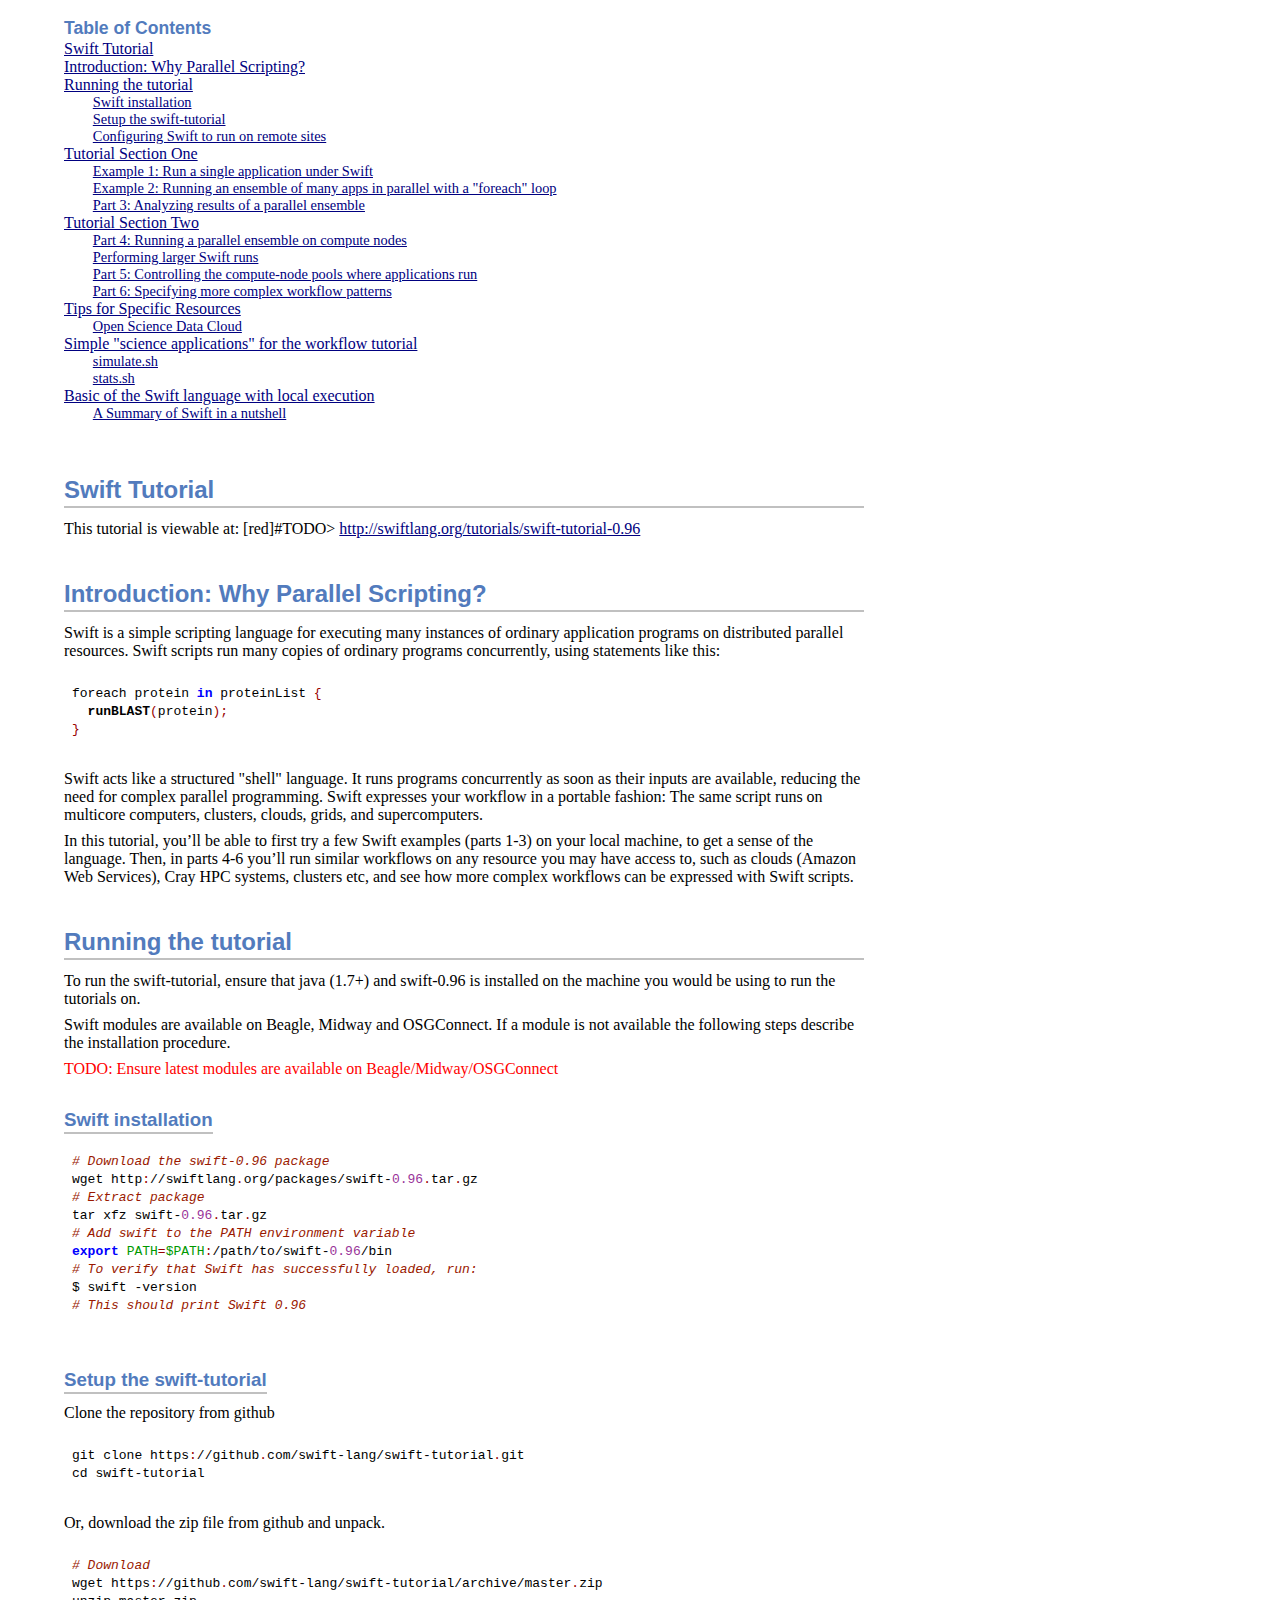
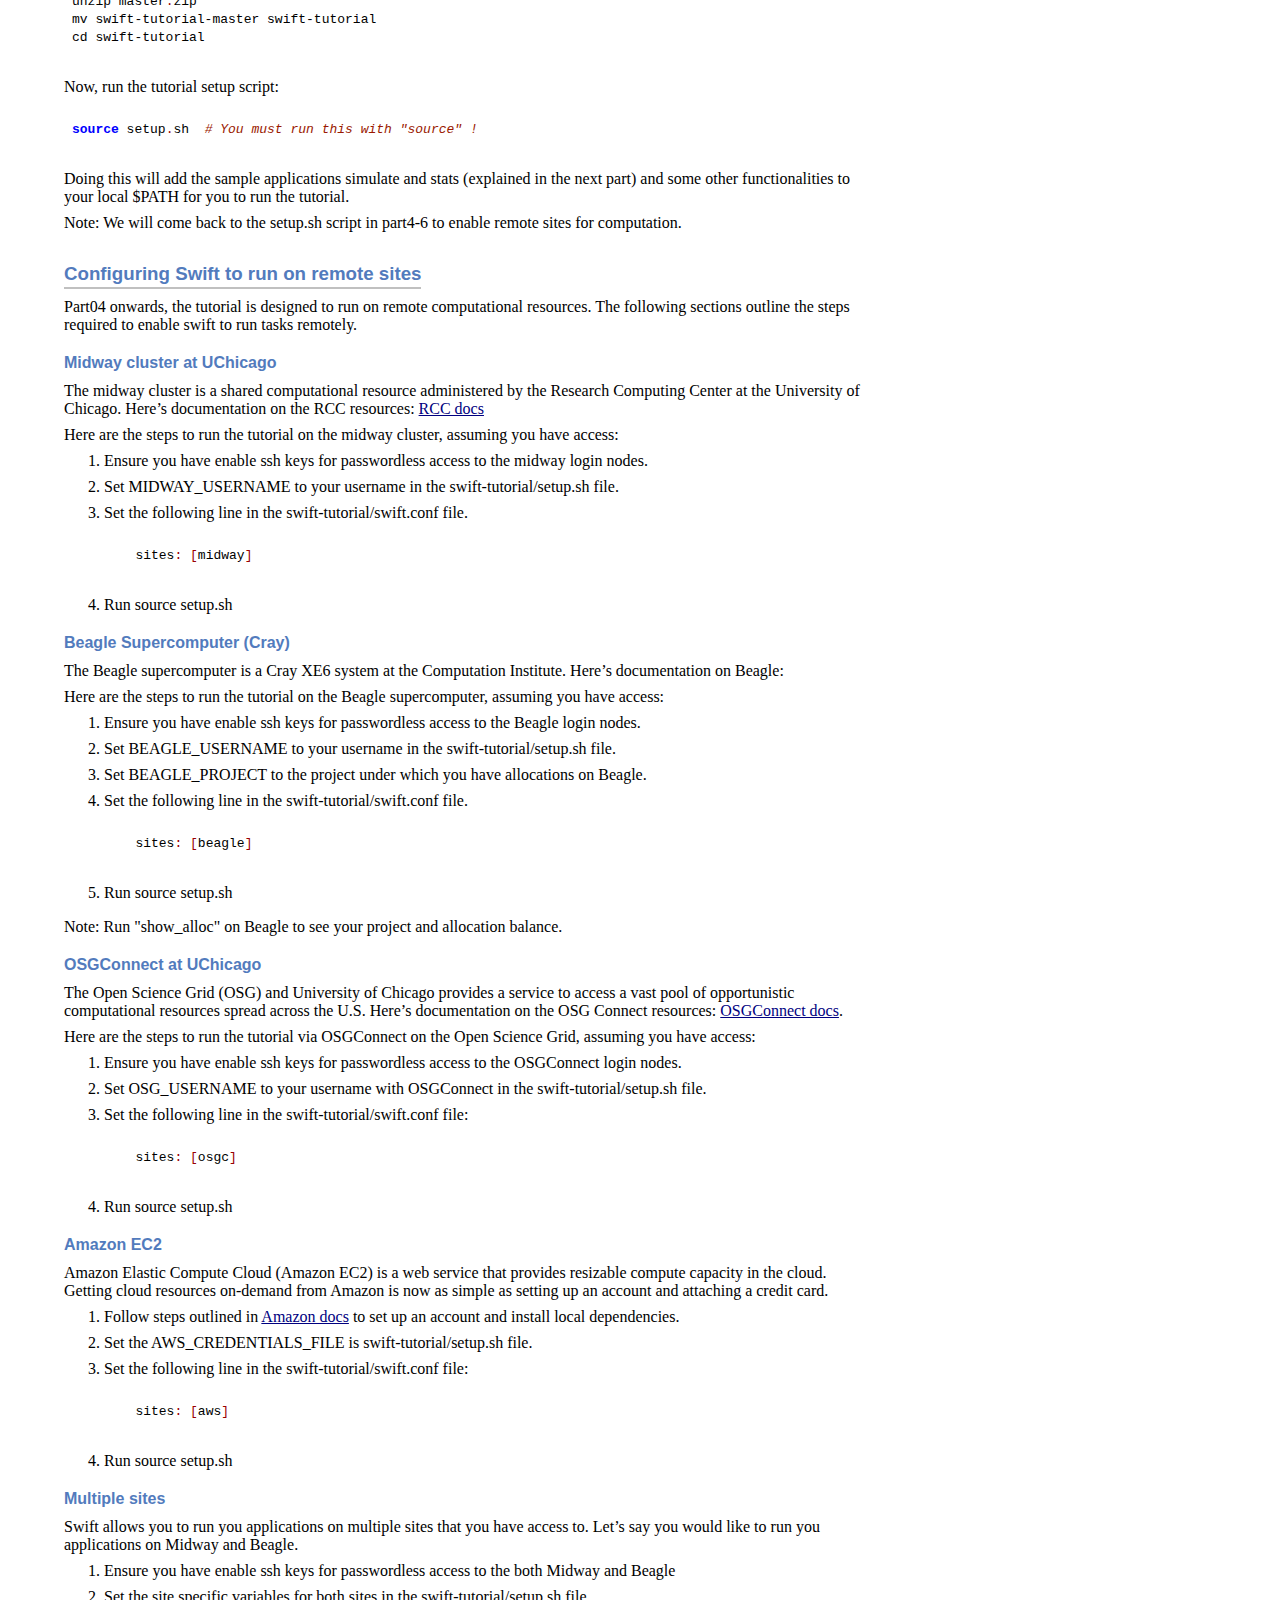
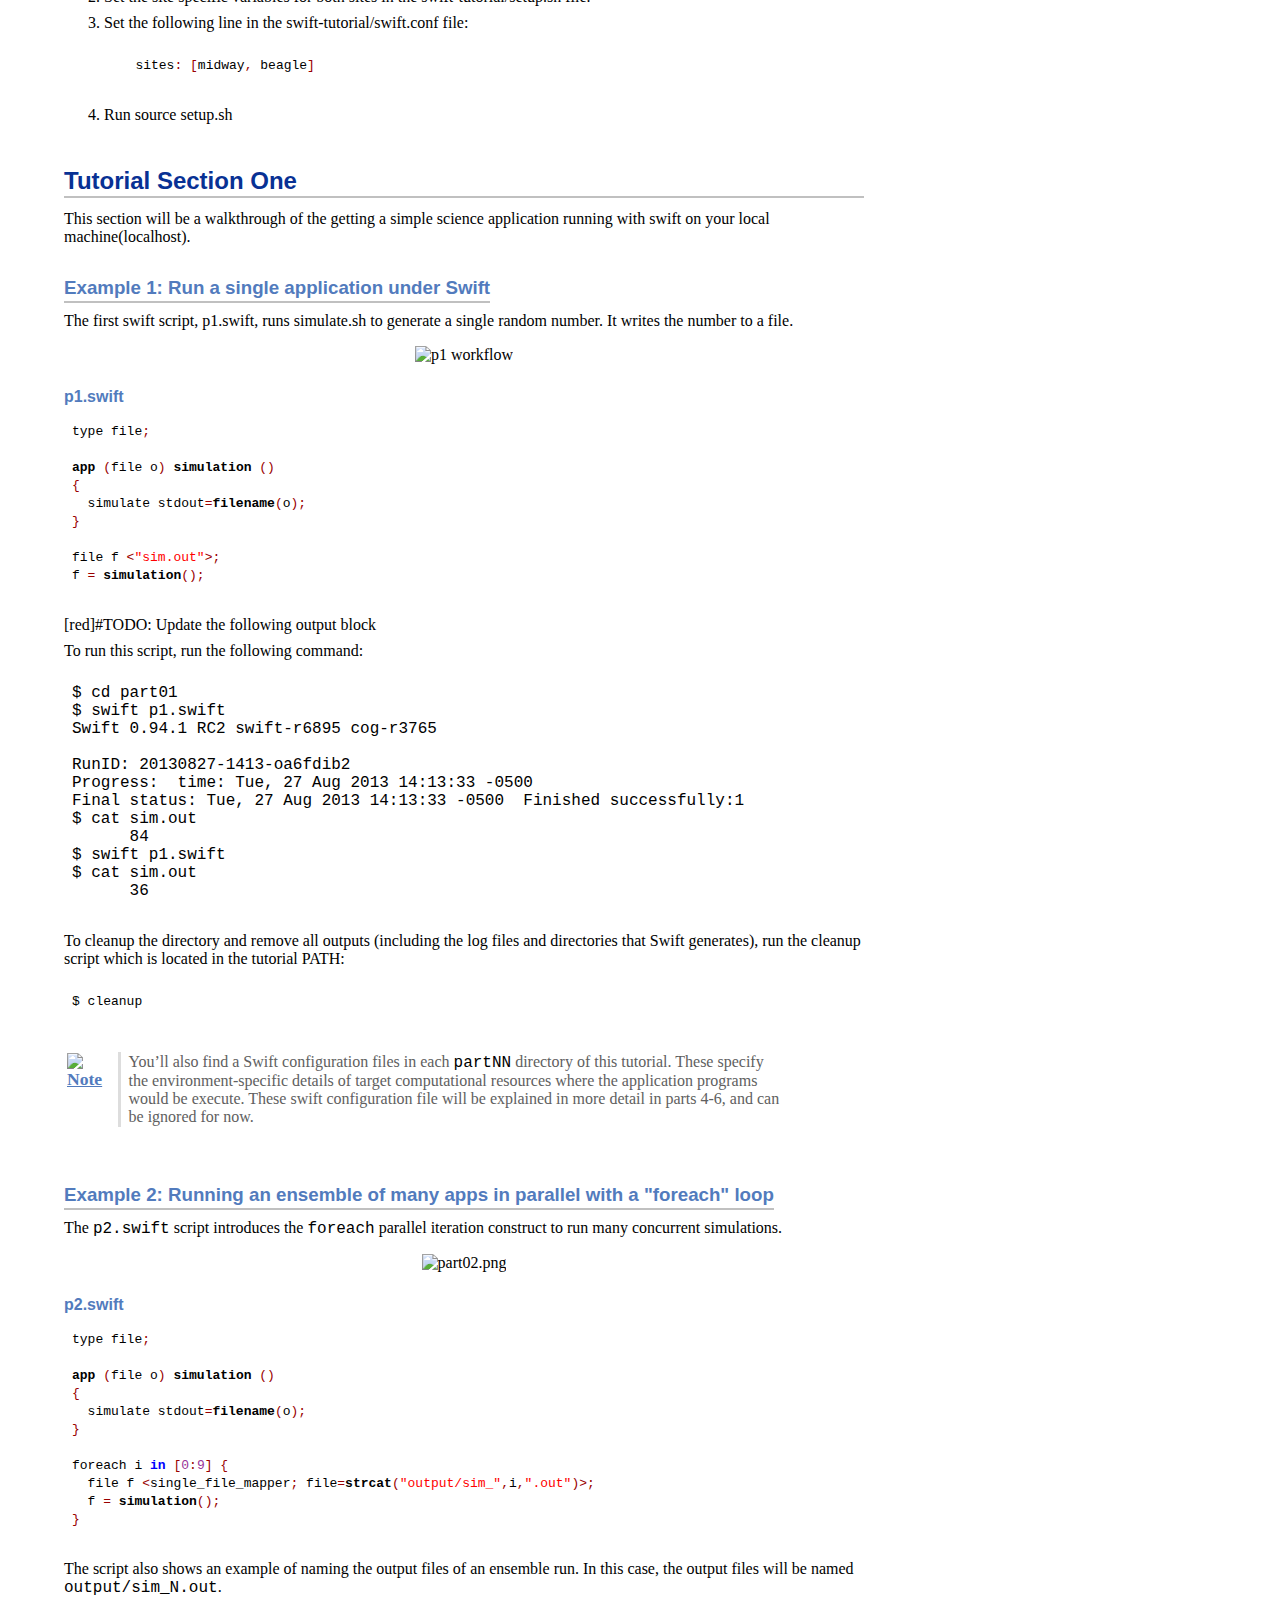
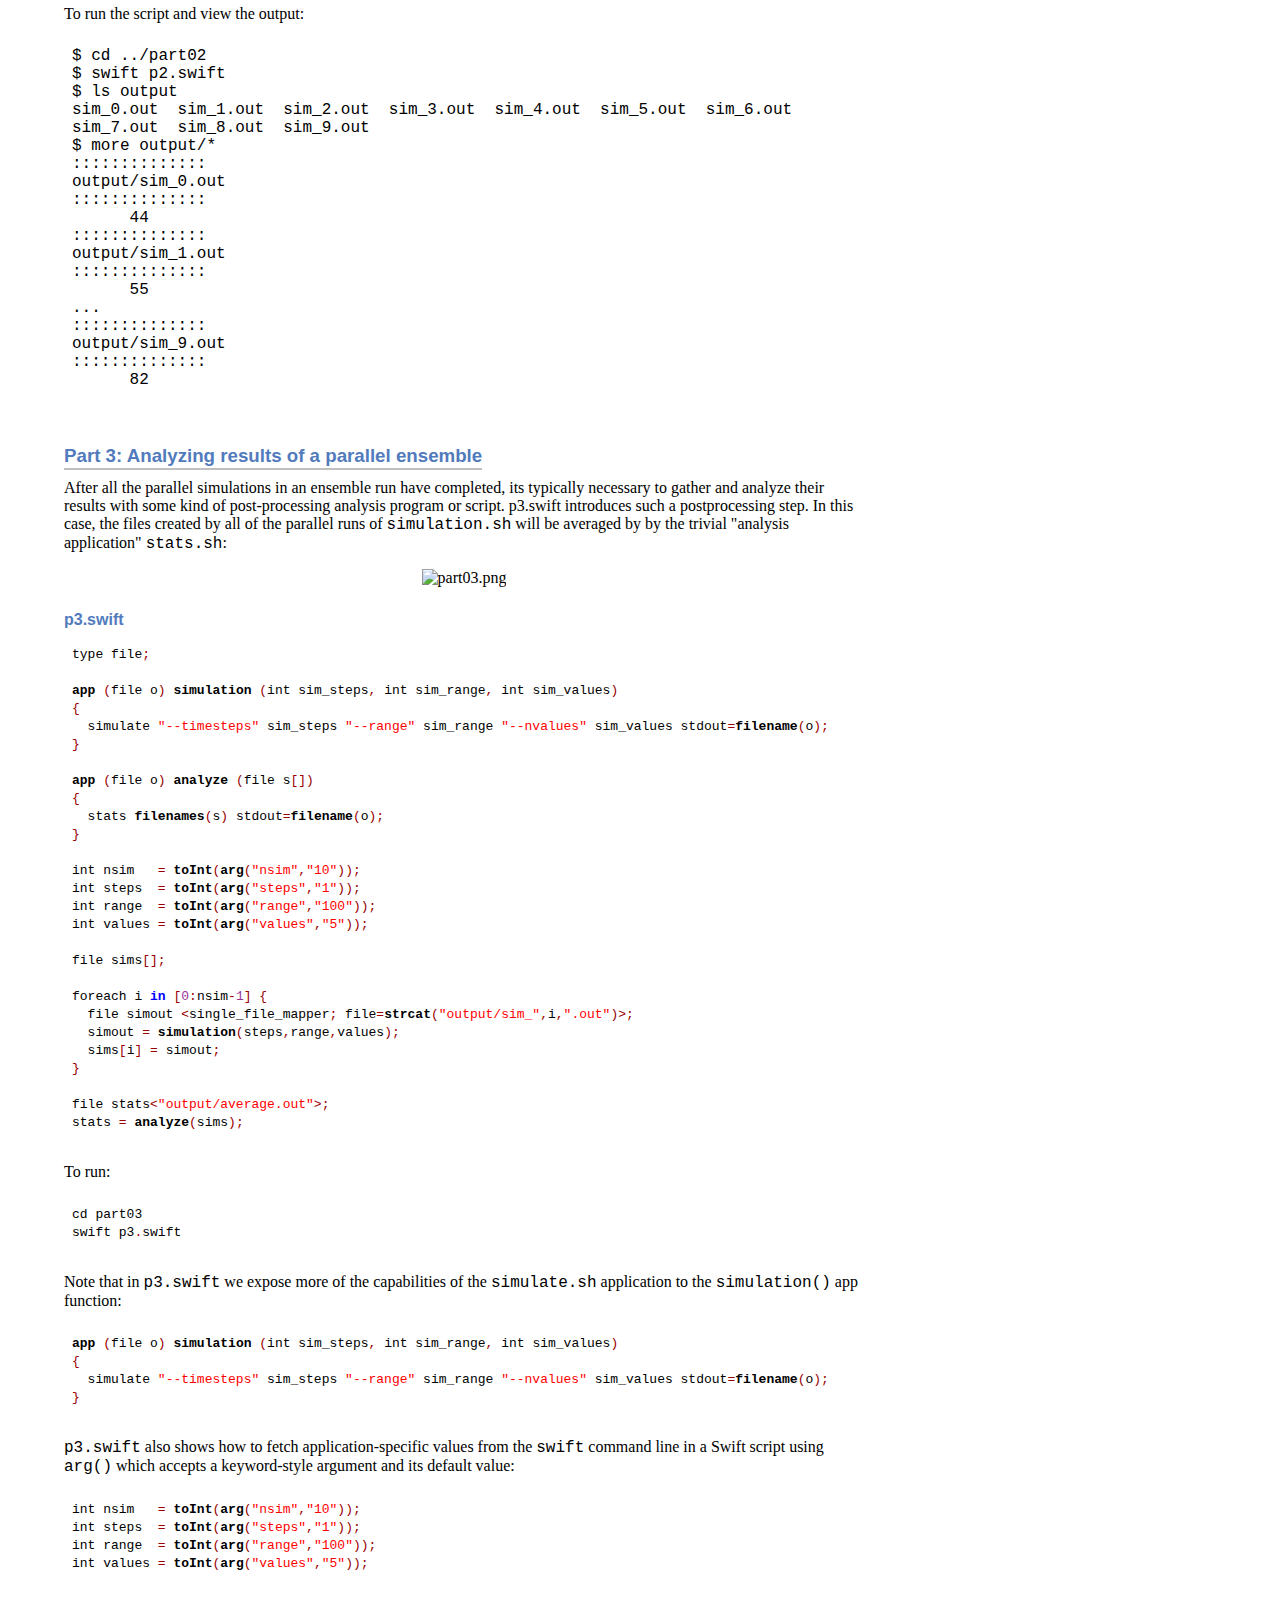
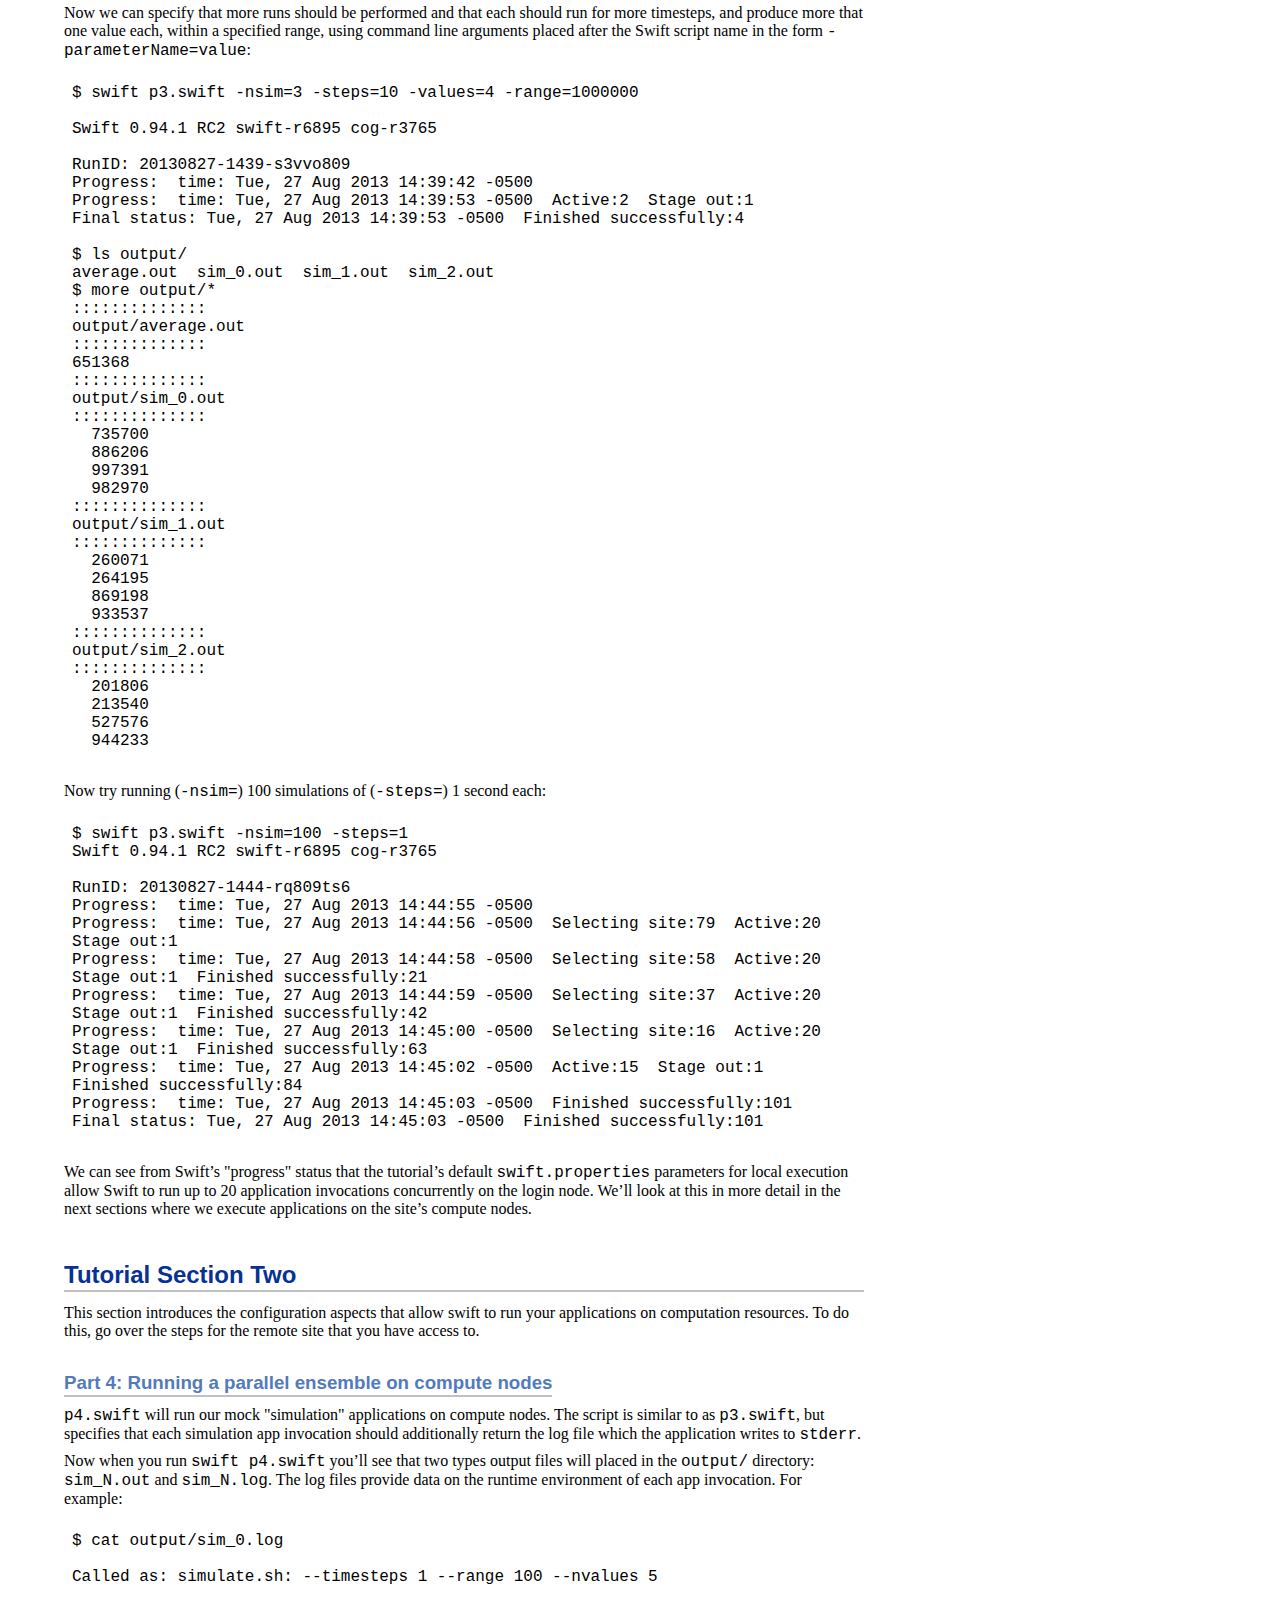
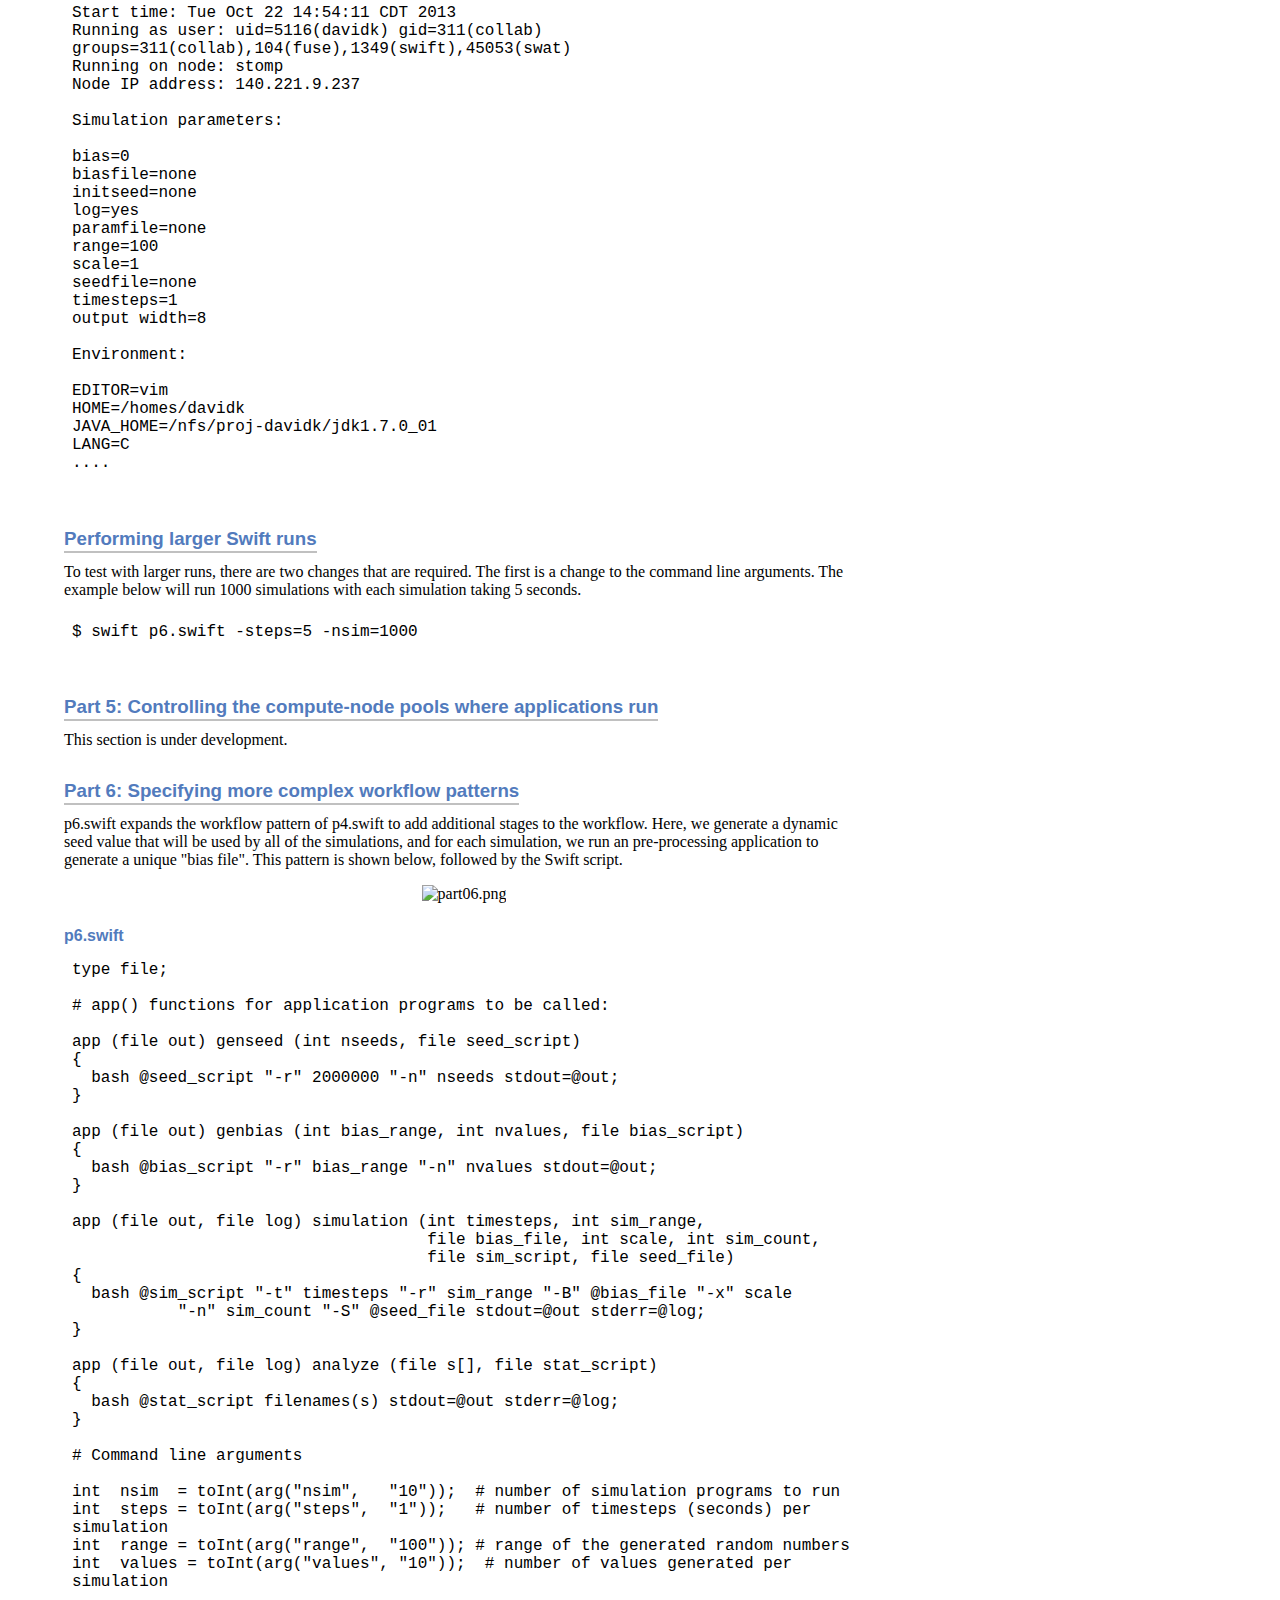
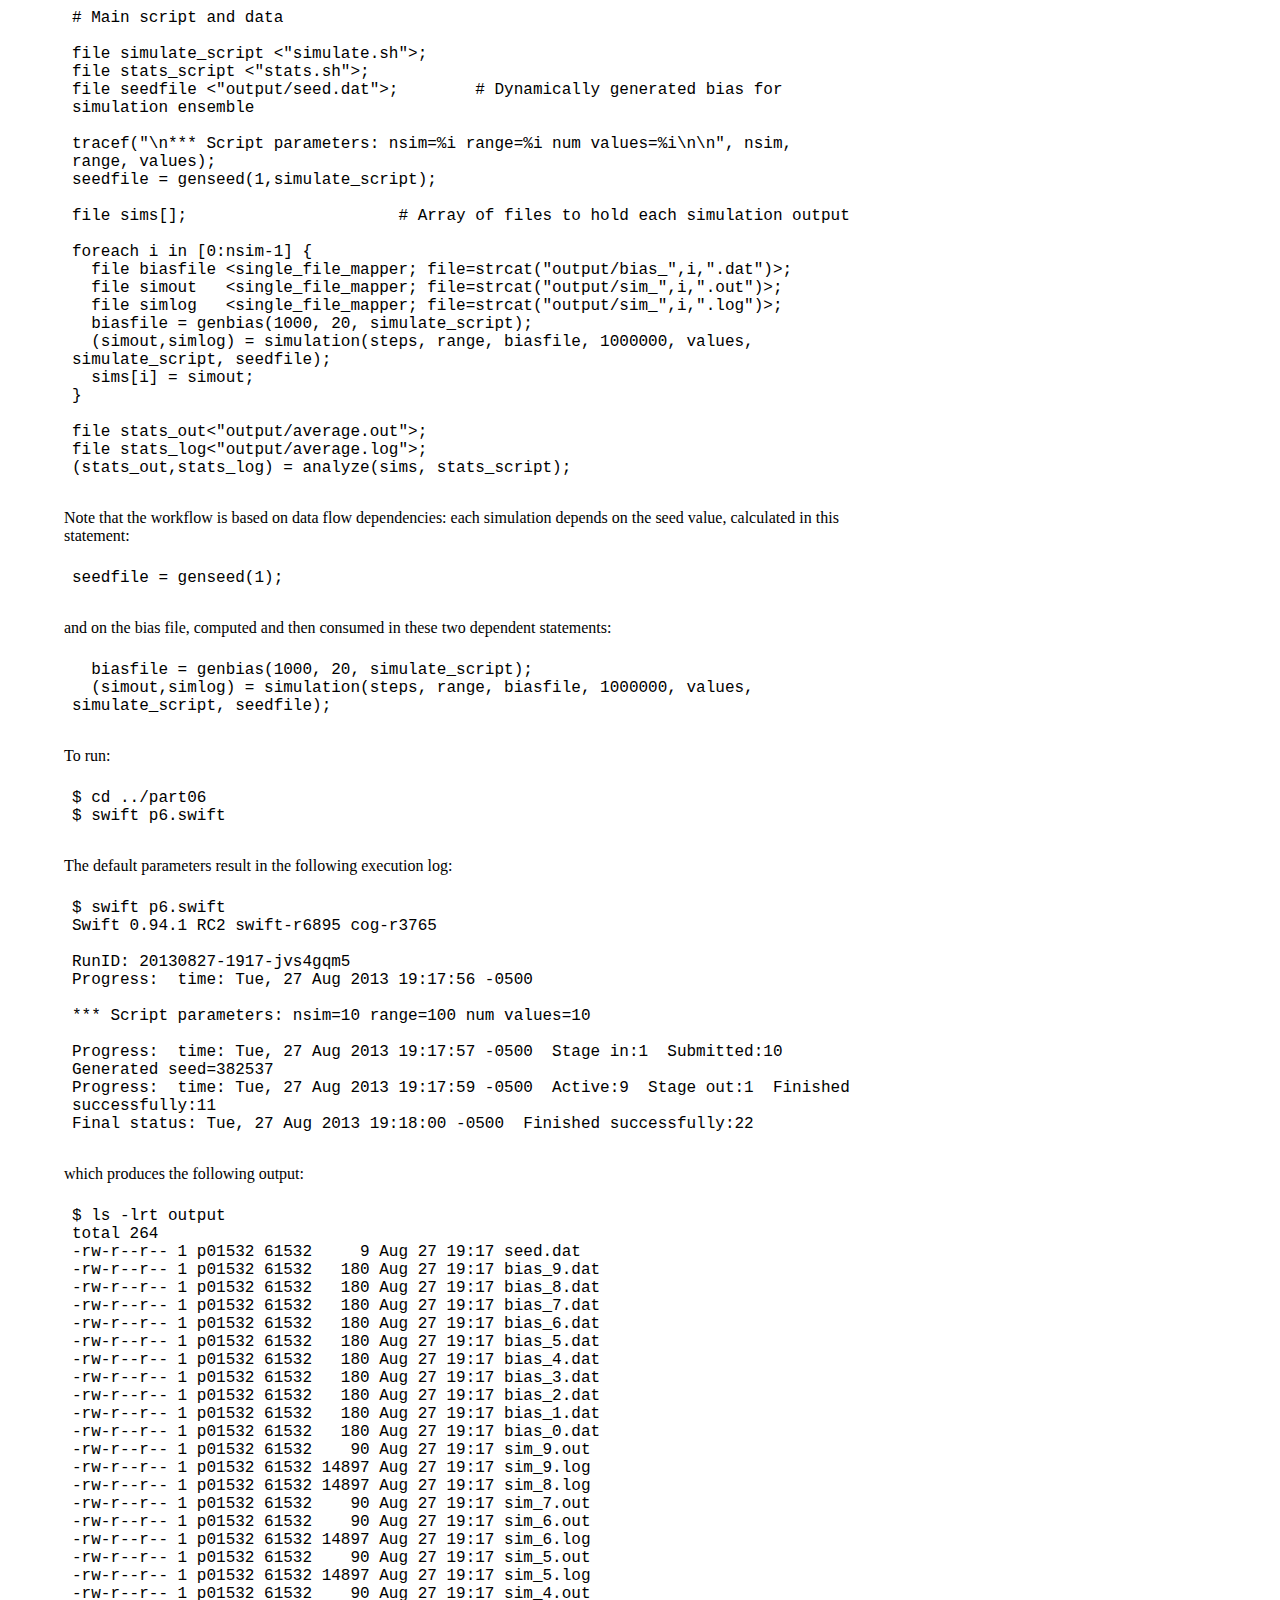
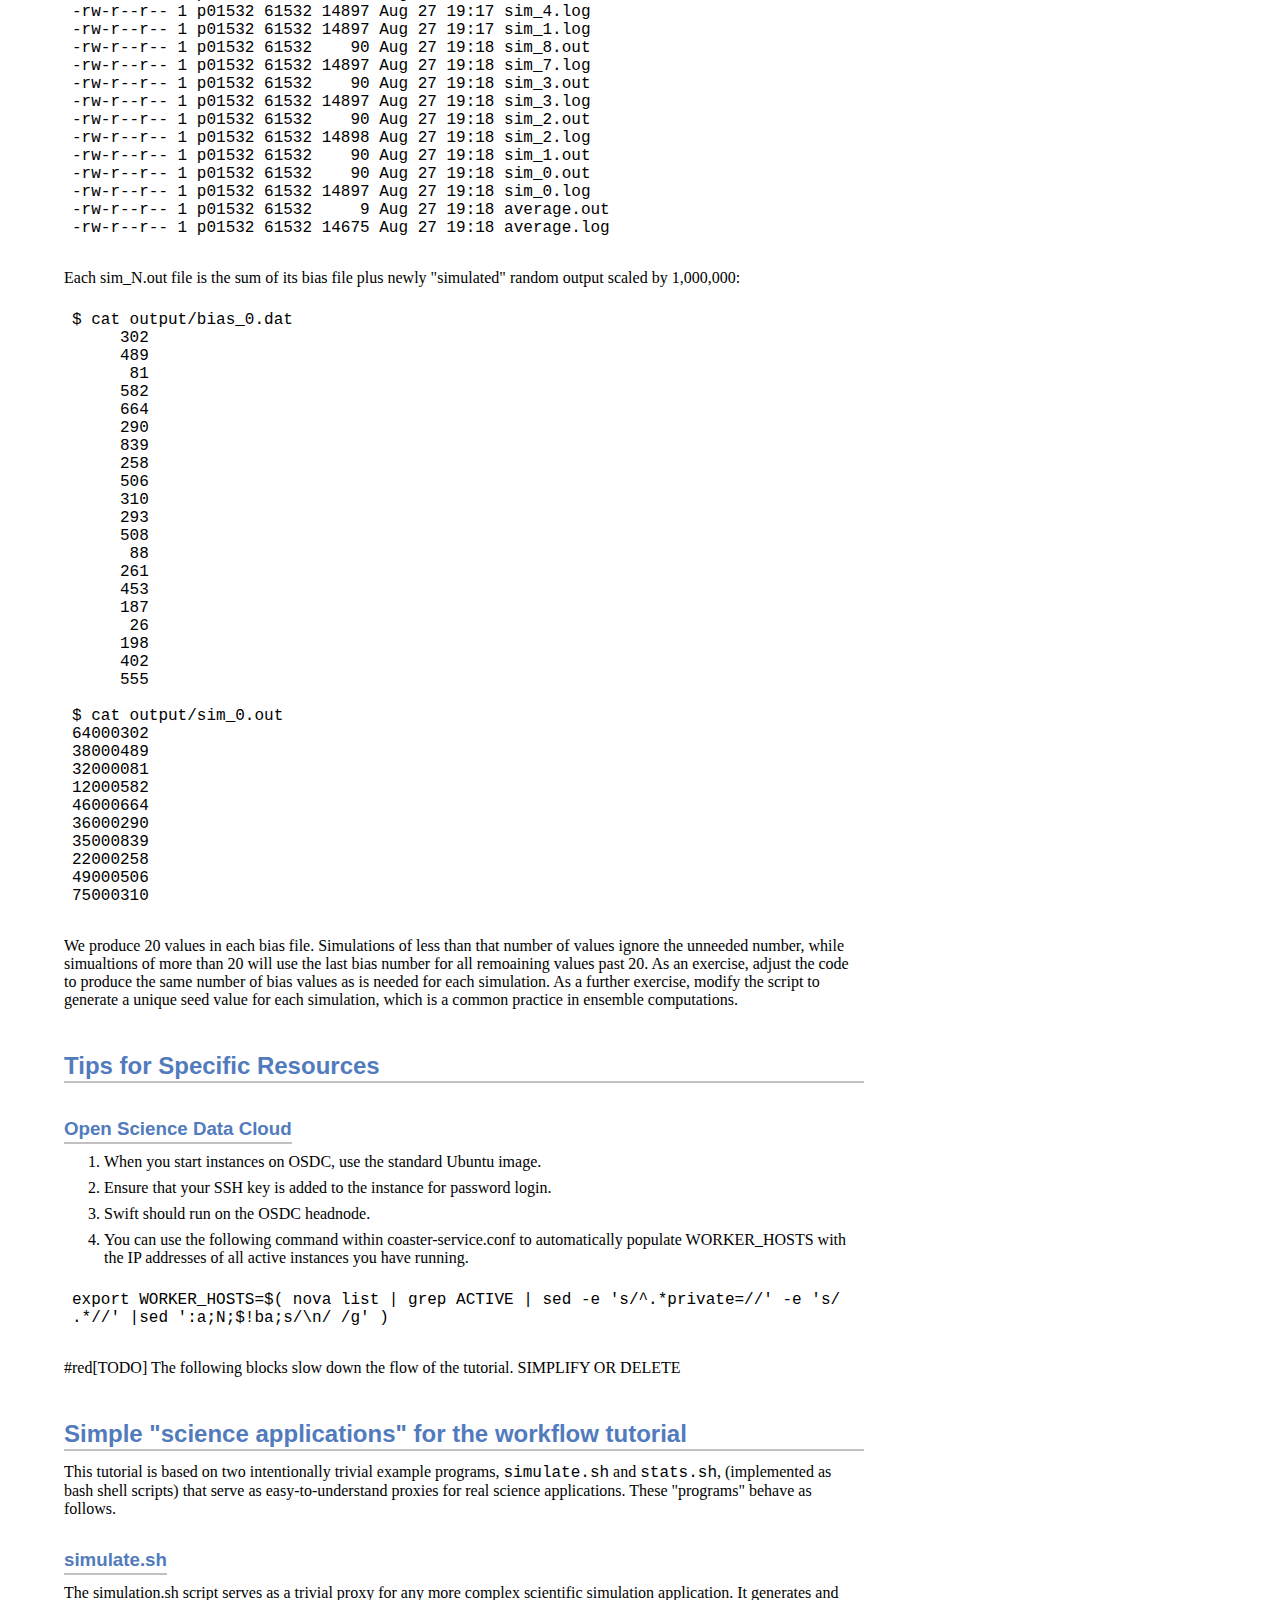
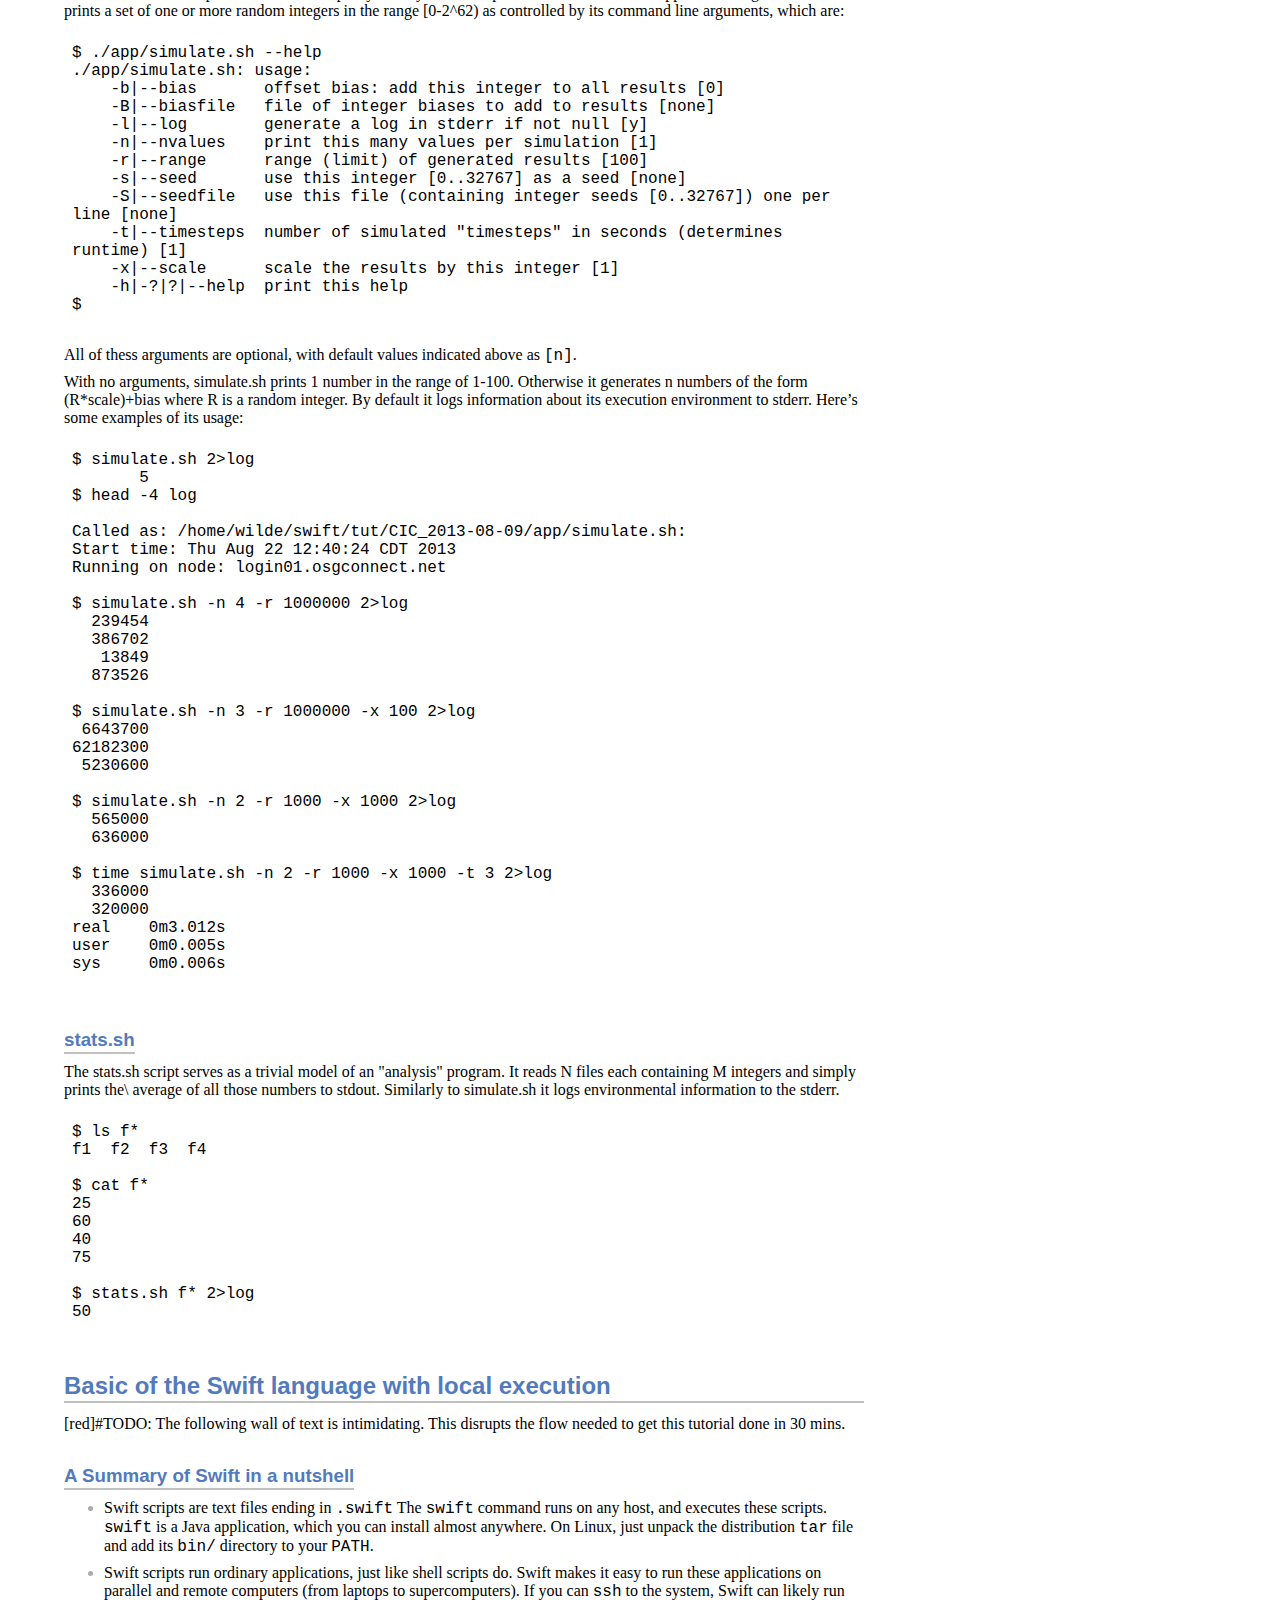
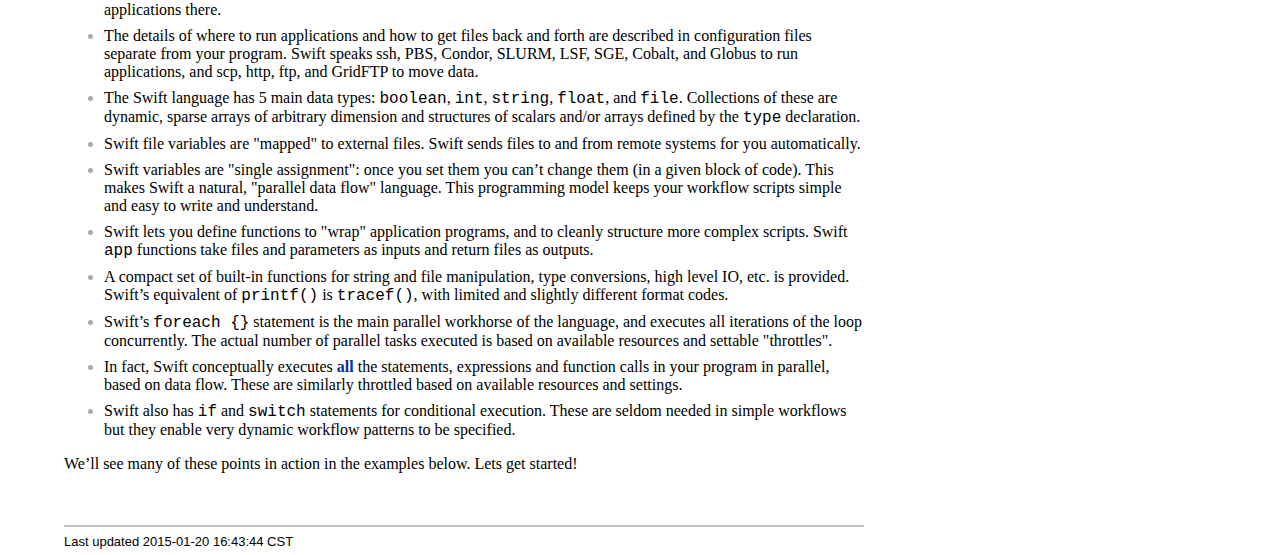
==== commit e2cb81a6: "updates" ====
--- a/doc/tutorial.html
+++ b/doc/tutorial.html
@@ -819,7 +819,10 @@
 <span style="font-style: italic"><span style="color: #9A1900"># Extract package</span></span>
 tar xfz swift-<span style="color: #993399">0.96</span><span style="color: #990000">.</span>tar<span style="color: #990000">.</span>gz
 <span style="font-style: italic"><span style="color: #9A1900"># Add swift to the PATH environment variable</span></span>
-<span style="font-weight: bold"><span style="color: #0000FF">export</span></span> <span style="color: #009900">PATH</span><span style="color: #990000">=</span><span style="color: #009900">$PATH</span><span style="color: #990000">:</span>/path/to/swift-<span style="color: #993399">0.96</span>/bin</tt></pre></div></div>
+<span style="font-weight: bold"><span style="color: #0000FF">export</span></span> <span style="color: #009900">PATH</span><span style="color: #990000">=</span><span style="color: #009900">$PATH</span><span style="color: #990000">:</span>/path/to/swift-<span style="color: #993399">0.96</span>/bin
+<span style="font-style: italic"><span style="color: #9A1900"># To verify that Swift has successfully loaded, run:</span></span>
+$ swift -version
+<span style="font-style: italic"><span style="color: #9A1900"># This should print Swift 0.96</span></span></tt></pre></div></div>
 </div>
 <div class="sect2">
 <h3 id="_setup_the_swift_tutorial">Setup the swift-tutorial</h3>
@@ -1038,193 +1041,12 @@
 </div>
 </div>
 <div class="sect1">
-<h2 id="_simple_science_applications_for_the_workflow_tutorial">Simple "science applications" for the workflow tutorial</h2>
+<h2 id="_strong_tutorial_section_one_strong"><strong>Tutorial Section One</strong></h2>
 <div class="sectionbody">
-<div class="paragraph"><p>This tutorial is based on two intentionally trivial example programs,
-<code>simulate.sh</code> and <code>stats.sh</code>, (implemented as bash shell scripts)
-that serve as easy-to-understand proxies for real science
-applications. These "programs" behave as follows.</p></div>
+<div class="paragraph"><p>This section will be a walkthrough of the getting a simple science application running with swift on
+your local machine(localhost).</p></div>
 <div class="sect2">
-<h3 id="_simulate_sh">simulate.sh</h3>
-<div class="paragraph"><p>The simulation.sh script serves as a trivial proxy for any more
-complex scientific simulation application. It generates and prints a
-set of one or more random integers in the range [0-2^62) as controlled
-by its command line arguments, which are:</p></div>
-<div class="listingblock">
-<div class="content">
-<pre><code>$ ./app/simulate.sh --help
-./app/simulate.sh: usage:
-    -b|--bias       offset bias: add this integer to all results [0]
-    -B|--biasfile   file of integer biases to add to results [none]
-    -l|--log        generate a log in stderr if not null [y]
-    -n|--nvalues    print this many values per simulation [1]
-    -r|--range      range (limit) of generated results [100]
-    -s|--seed       use this integer [0..32767] as a seed [none]
-    -S|--seedfile   use this file (containing integer seeds [0..32767]) one per line [none]
-    -t|--timesteps  number of simulated "timesteps" in seconds (determines runtime) [1]
-    -x|--scale      scale the results by this integer [1]
-    -h|-?|?|--help  print this help
-$</code></pre>
-</div></div>
-<div class="paragraph"><p>All of thess arguments are optional, with default values indicated above as <code>[n]</code>.</p></div>
-<div class="paragraph"><p>With no arguments, simulate.sh prints 1 number in the range of
-1-100. Otherwise it generates n numbers of the form (R*scale)+bias
-where R is a random integer. By default it logs information about its
-execution environment to stderr.  Here&#8217;s some examples of its usage:</p></div>
-<div class="listingblock">
-<div class="content">
-<pre><code>$ simulate.sh 2&gt;log
-       5
-$ head -4 log
-
-Called as: /home/wilde/swift/tut/CIC_2013-08-09/app/simulate.sh:
-Start time: Thu Aug 22 12:40:24 CDT 2013
-Running on node: login01.osgconnect.net
-
-$ simulate.sh -n 4 -r 1000000 2&gt;log
-  239454
-  386702
-   13849
-  873526
-
-$ simulate.sh -n 3 -r 1000000 -x 100 2&gt;log
- 6643700
-62182300
- 5230600
-
-$ simulate.sh -n 2 -r 1000 -x 1000 2&gt;log
-  565000
-  636000
-
-$ time simulate.sh -n 2 -r 1000 -x 1000 -t 3 2&gt;log
-  336000
-  320000
-real    0m3.012s
-user    0m0.005s
-sys     0m0.006s</code></pre>
-</div></div>
-</div>
-<div class="sect2">
-<h3 id="_stats_sh">stats.sh</h3>
-<div class="paragraph"><p>The stats.sh script serves as a trivial model of an "analysis"
-program. It reads N files each containing M integers and simply prints
-the\ average of all those numbers to stdout. Similarly to simulate.sh
-it logs environmental information to the stderr.</p></div>
-<div class="listingblock">
-<div class="content">
-<pre><code>$ ls f*
-f1  f2  f3  f4
-
-$ cat f*
-25
-60
-40
-75
-
-$ stats.sh f* 2&gt;log
-50</code></pre>
-</div></div>
-</div>
-</div>
-</div>
-<div class="sect1">
-<h2 id="_basic_of_the_swift_language_with_local_execution">Basic of the Swift language with local execution</h2>
-<div class="sectionbody">
-<div class="sect2">
-<h3 id="_a_summary_of_swift_in_a_nutshell">A Summary of Swift in a nutshell</h3>
-<div class="ulist"><ul>
-<li>
-<p>
-Swift scripts are text files ending in <code>.swift</code> The <code>swift</code> command
-runs on any host, and executes these scripts. <code>swift</code> is a Java
-application, which you can install almost anywhere.  On Linux, just
-unpack the distribution <code>tar</code> file and add its <code>bin/</code> directory to
-your <code>PATH</code>.
-</p>
-</li>
-<li>
-<p>
-Swift scripts run ordinary applications, just like shell scripts
-do. Swift makes it easy to run these applications on parallel and
-remote computers (from laptops to supercomputers). If you can <code>ssh</code> to
-the system, Swift can likely run applications there.
-</p>
-</li>
-<li>
-<p>
-The details of where to run applications and how to get files back
-and forth are described in configuration files separate from your
-program. Swift speaks ssh, PBS, Condor, SLURM, LSF, SGE, Cobalt, and
-Globus to run applications, and scp, http, ftp, and GridFTP to move
-data.
-</p>
-</li>
-<li>
-<p>
-The Swift language has 5 main data types: <code>boolean</code>, <code>int</code>,
-<code>string</code>, <code>float</code>, and <code>file</code>. Collections of these are dynamic,
-sparse arrays of arbitrary dimension and structures of scalars and/or
-arrays defined by the <code>type</code> declaration.
-</p>
-</li>
-<li>
-<p>
-Swift file variables are "mapped" to external files. Swift sends
-files to and from remote systems for you automatically.
-</p>
-</li>
-<li>
-<p>
-Swift variables are "single assignment": once you set them you can&#8217;t
-change them (in a given block of code).  This makes Swift a natural,
-"parallel data flow" language. This programming model keeps your
-workflow scripts simple and easy to write and understand.
-</p>
-</li>
-<li>
-<p>
-Swift lets you define functions to "wrap" application programs, and
-to cleanly structure more complex scripts. Swift <code>app</code> functions take
-files and parameters as inputs and return files as outputs.
-</p>
-</li>
-<li>
-<p>
-A compact set of built-in functions for string and file
-manipulation, type conversions, high level IO, etc. is provided.
-Swift&#8217;s equivalent of <code>printf()</code> is <code>tracef()</code>, with limited and
-slightly different format codes.
-</p>
-</li>
-<li>
-<p>
-Swift&#8217;s <code>foreach {}</code> statement is the main parallel workhorse of the
-language, and executes all iterations of the loop concurrently. The
-actual number of parallel tasks executed is based on available
-resources and settable "throttles".
-</p>
-</li>
-<li>
-<p>
-In fact, Swift conceptually executes <strong>all</strong> the statements,
-expressions and function calls in your program in parallel, based on
-data flow. These are similarly throttled based on available resources
-and settings.
-</p>
-</li>
-<li>
-<p>
-Swift also has <code>if</code> and <code>switch</code> statements for conditional
-execution. These are seldom needed in simple workflows but they enable
-very dynamic workflow patterns to be specified.
-</p>
-</li>
-</ul></div>
-<div class="paragraph"><p>We&#8217;ll see many of these points in action in the examples below. Lets
-get started!</p></div>
-</div>
-<div class="sect2">
-<h3 id="_part_1_run_a_single_application_under_swift">Part 1: Run a single application under Swift</h3>
+<h3 id="_example_1_run_a_single_application_under_swift">Example 1: Run a single application under Swift</h3>
 <div class="paragraph"><p>The first swift script, p1.swift, runs simulate.sh to generate a
 single random number. It writes the number to a file.</p></div>
 <div class="imageblock" style="text-align:center;">
@@ -1287,9 +1109,8 @@
 </div>
 </div>
 <div class="sect2">
-<h3 id="_part_2_running_an_ensemble_of_many_apps_in_parallel_with_a_foreach_loop">Part 2: Running an ensemble of many apps in parallel with a "foreach" loop</h3>
-<div class="paragraph"><p>The <code>p2.swift</code> script introduces the <code>foreach</code> parallel iteration
-construct to run many concurrent simulations.</p></div>
+<h3 id="_example_2_running_an_ensemble_of_many_apps_in_parallel_with_a_foreach_loop">Example 2: Running an ensemble of many apps in parallel with a "foreach" loop</h3>
+<div class="paragraph"><p>The <code>p2.swift</code> script introduces the <code>foreach</code> parallel iteration construct to run many concurrent simulations.</p></div>
 <div class="imageblock" style="text-align:center;">
 <div class="content">
 <img src="part02.png" alt="part02.png" />
@@ -1312,8 +1133,8 @@
   file f <span style="color: #990000">&lt;</span>single_file_mapper<span style="color: #990000">;</span> file<span style="color: #990000">=</span><span style="font-weight: bold"><span style="color: #000000">strcat</span></span><span style="color: #990000">(</span><span style="color: #FF0000">"output/sim_"</span><span style="color: #990000">,</span>i<span style="color: #990000">,</span><span style="color: #FF0000">".out"</span><span style="color: #990000">)&gt;;</span>
   f <span style="color: #990000">=</span> <span style="font-weight: bold"><span style="color: #000000">simulation</span></span><span style="color: #990000">();</span>
 <span style="color: #990000">}</span></tt></pre></div></div>
-<div class="paragraph"><p>The script also shows an
-example of naming the output files of an ensemble run. In this case, the output files will be named
+<div class="paragraph"><p>The script also shows an example of naming the output files of an ensemble run. In this case,
+the output files will be named
 <code>output/sim_N.out</code>.</p></div>
 <div class="paragraph"><p>To run the script and view the output:</p></div>
 <div class="listingblock">
@@ -1481,11 +1302,11 @@
 </div>
 </div>
 <div class="sect1">
-<h2 id="_running_applications_on_compute_resources_with_swift">Running applications on compute resources with Swift</h2>
+<h2 id="_strong_tutorial_section_two_strong"><strong>Tutorial Section Two</strong></h2>
 <div class="sectionbody">
-<div class="paragraph"><p>From the next section onwards, we will run the user-applications on remote
-sites. To do this, go over the steps for the remote site that you have access
-to.</p></div>
+<div class="paragraph"><p>This section introduces the configuration aspects that allow swift to run your applications
+on computation resources. To do this, go over the steps for the remote site that you have
+access to.</p></div>
 <div class="sect2">
 <h3 id="_part_4_running_a_parallel_ensemble_on_compute_nodes">Part 4: Running a parallel ensemble on compute nodes</h3>
 <div class="paragraph"><p><code>p4.swift</code> will run our mock "simulation"
@@ -1768,6 +1589,197 @@
 <div class="content">
 <pre><code>export WORKER_HOSTS=$( nova list | grep ACTIVE | sed -e 's/^.*private=//' -e 's/ .*//' |sed ':a;N;$!ba;s/\n/ /g' )</code></pre>
 </div></div>
+<div class="paragraph"><p>#red[TODO] The following blocks slow down the flow of the tutorial. SIMPLIFY OR DELETE</p></div>
+</div>
+</div>
+</div>
+<div class="sect1">
+<h2 id="_simple_science_applications_for_the_workflow_tutorial">Simple "science applications" for the workflow tutorial</h2>
+<div class="sectionbody">
+<div class="paragraph"><p>This tutorial is based on two intentionally trivial example programs,
+<code>simulate.sh</code> and <code>stats.sh</code>, (implemented as bash shell scripts)
+that serve as easy-to-understand proxies for real science
+applications. These "programs" behave as follows.</p></div>
+<div class="sect2">
+<h3 id="_simulate_sh">simulate.sh</h3>
+<div class="paragraph"><p>The simulation.sh script serves as a trivial proxy for any more
+complex scientific simulation application. It generates and prints a
+set of one or more random integers in the range [0-2^62) as controlled
+by its command line arguments, which are:</p></div>
+<div class="listingblock">
+<div class="content">
+<pre><code>$ ./app/simulate.sh --help
+./app/simulate.sh: usage:
+    -b|--bias       offset bias: add this integer to all results [0]
+    -B|--biasfile   file of integer biases to add to results [none]
+    -l|--log        generate a log in stderr if not null [y]
+    -n|--nvalues    print this many values per simulation [1]
+    -r|--range      range (limit) of generated results [100]
+    -s|--seed       use this integer [0..32767] as a seed [none]
+    -S|--seedfile   use this file (containing integer seeds [0..32767]) one per line [none]
+    -t|--timesteps  number of simulated "timesteps" in seconds (determines runtime) [1]
+    -x|--scale      scale the results by this integer [1]
+    -h|-?|?|--help  print this help
+$</code></pre>
+</div></div>
+<div class="paragraph"><p>All of thess arguments are optional, with default values indicated above as <code>[n]</code>.</p></div>
+<div class="paragraph"><p>With no arguments, simulate.sh prints 1 number in the range of
+1-100. Otherwise it generates n numbers of the form (R*scale)+bias
+where R is a random integer. By default it logs information about its
+execution environment to stderr.  Here&#8217;s some examples of its usage:</p></div>
+<div class="listingblock">
+<div class="content">
+<pre><code>$ simulate.sh 2&gt;log
+       5
+$ head -4 log
+
+Called as: /home/wilde/swift/tut/CIC_2013-08-09/app/simulate.sh:
+Start time: Thu Aug 22 12:40:24 CDT 2013
+Running on node: login01.osgconnect.net
+
+$ simulate.sh -n 4 -r 1000000 2&gt;log
+  239454
+  386702
+   13849
+  873526
+
+$ simulate.sh -n 3 -r 1000000 -x 100 2&gt;log
+ 6643700
+62182300
+ 5230600
+
+$ simulate.sh -n 2 -r 1000 -x 1000 2&gt;log
+  565000
+  636000
+
+$ time simulate.sh -n 2 -r 1000 -x 1000 -t 3 2&gt;log
+  336000
+  320000
+real    0m3.012s
+user    0m0.005s
+sys     0m0.006s</code></pre>
+</div></div>
+</div>
+<div class="sect2">
+<h3 id="_stats_sh">stats.sh</h3>
+<div class="paragraph"><p>The stats.sh script serves as a trivial model of an "analysis"
+program. It reads N files each containing M integers and simply prints
+the\ average of all those numbers to stdout. Similarly to simulate.sh
+it logs environmental information to the stderr.</p></div>
+<div class="listingblock">
+<div class="content">
+<pre><code>$ ls f*
+f1  f2  f3  f4
+
+$ cat f*
+25
+60
+40
+75
+
+$ stats.sh f* 2&gt;log
+50</code></pre>
+</div></div>
+</div>
+</div>
+</div>
+<div class="sect1">
+<h2 id="_basic_of_the_swift_language_with_local_execution">Basic of the Swift language with local execution</h2>
+<div class="sectionbody">
+<div class="paragraph"><p>[red]#TODO: The following wall of text is intimidating. This disrupts the flow needed to
+get this tutorial done in 30 mins.</p></div>
+<div class="sect2">
+<h3 id="_a_summary_of_swift_in_a_nutshell">A Summary of Swift in a nutshell</h3>
+<div class="ulist"><ul>
+<li>
+<p>
+Swift scripts are text files ending in <code>.swift</code> The <code>swift</code> command
+runs on any host, and executes these scripts. <code>swift</code> is a Java
+application, which you can install almost anywhere.  On Linux, just
+unpack the distribution <code>tar</code> file and add its <code>bin/</code> directory to
+your <code>PATH</code>.
+</p>
+</li>
+<li>
+<p>
+Swift scripts run ordinary applications, just like shell scripts
+do. Swift makes it easy to run these applications on parallel and
+remote computers (from laptops to supercomputers). If you can <code>ssh</code> to
+the system, Swift can likely run applications there.
+</p>
+</li>
+<li>
+<p>
+The details of where to run applications and how to get files back
+and forth are described in configuration files separate from your
+program. Swift speaks ssh, PBS, Condor, SLURM, LSF, SGE, Cobalt, and
+Globus to run applications, and scp, http, ftp, and GridFTP to move
+data.
+</p>
+</li>
+<li>
+<p>
+The Swift language has 5 main data types: <code>boolean</code>, <code>int</code>,
+<code>string</code>, <code>float</code>, and <code>file</code>. Collections of these are dynamic,
+sparse arrays of arbitrary dimension and structures of scalars and/or
+arrays defined by the <code>type</code> declaration.
+</p>
+</li>
+<li>
+<p>
+Swift file variables are "mapped" to external files. Swift sends
+files to and from remote systems for you automatically.
+</p>
+</li>
+<li>
+<p>
+Swift variables are "single assignment": once you set them you can&#8217;t
+change them (in a given block of code).  This makes Swift a natural,
+"parallel data flow" language. This programming model keeps your
+workflow scripts simple and easy to write and understand.
+</p>
+</li>
+<li>
+<p>
+Swift lets you define functions to "wrap" application programs, and
+to cleanly structure more complex scripts. Swift <code>app</code> functions take
+files and parameters as inputs and return files as outputs.
+</p>
+</li>
+<li>
+<p>
+A compact set of built-in functions for string and file
+manipulation, type conversions, high level IO, etc. is provided.
+Swift&#8217;s equivalent of <code>printf()</code> is <code>tracef()</code>, with limited and
+slightly different format codes.
+</p>
+</li>
+<li>
+<p>
+Swift&#8217;s <code>foreach {}</code> statement is the main parallel workhorse of the
+language, and executes all iterations of the loop concurrently. The
+actual number of parallel tasks executed is based on available
+resources and settable "throttles".
+</p>
+</li>
+<li>
+<p>
+In fact, Swift conceptually executes <strong>all</strong> the statements,
+expressions and function calls in your program in parallel, based on
+data flow. These are similarly throttled based on available resources
+and settings.
+</p>
+</li>
+<li>
+<p>
+Swift also has <code>if</code> and <code>switch</code> statements for conditional
+execution. These are seldom needed in simple workflows but they enable
+very dynamic workflow patterns to be specified.
+</p>
+</li>
+</ul></div>
+<div class="paragraph"><p>We&#8217;ll see many of these points in action in the examples below. Lets
+get started!</p></div>
 </div>
 </div>
 </div>
@@ -1775,7 +1787,7 @@
 <div id="footnotes"><hr /></div>
 <div id="footer">
 <div id="footer-text">
-Last updated 2015-01-20 16:21:01 CST
+Last updated 2015-01-20 16:43:44 CST
 </div>
 </div>
 </body>
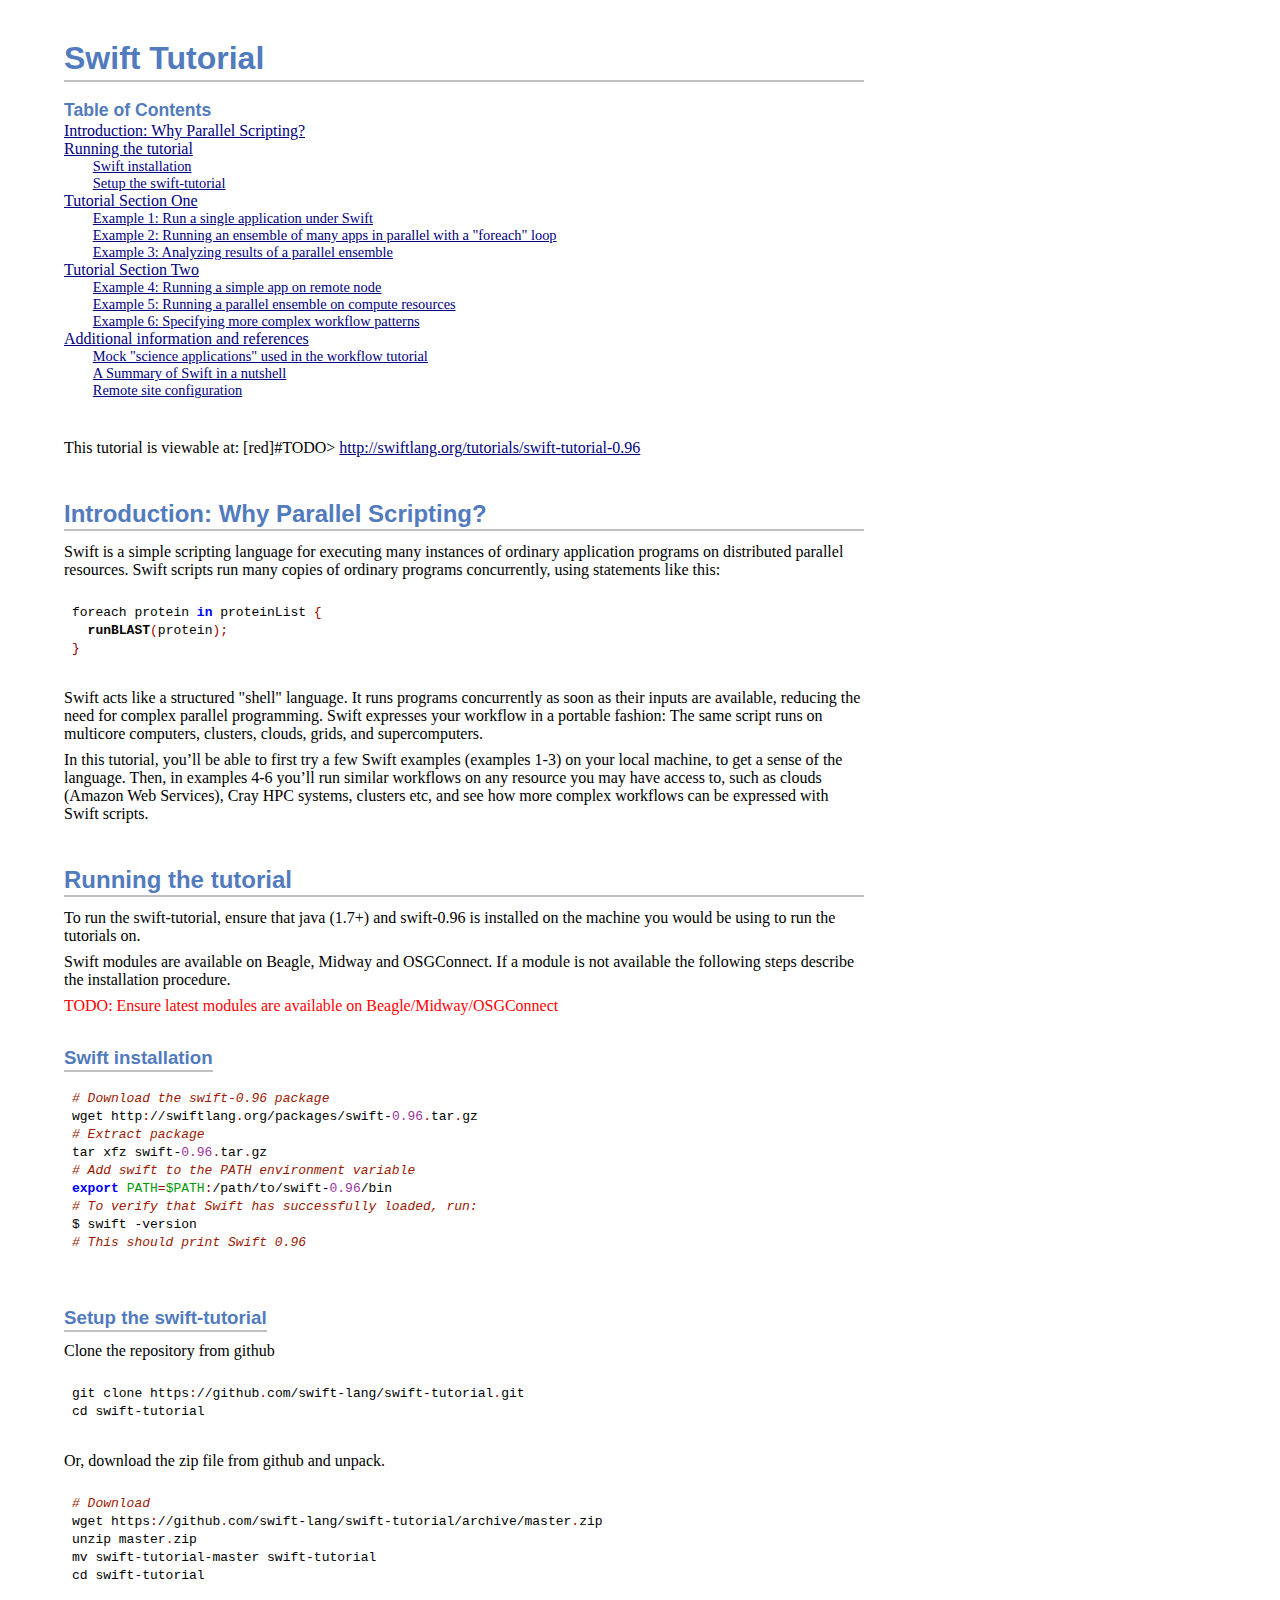
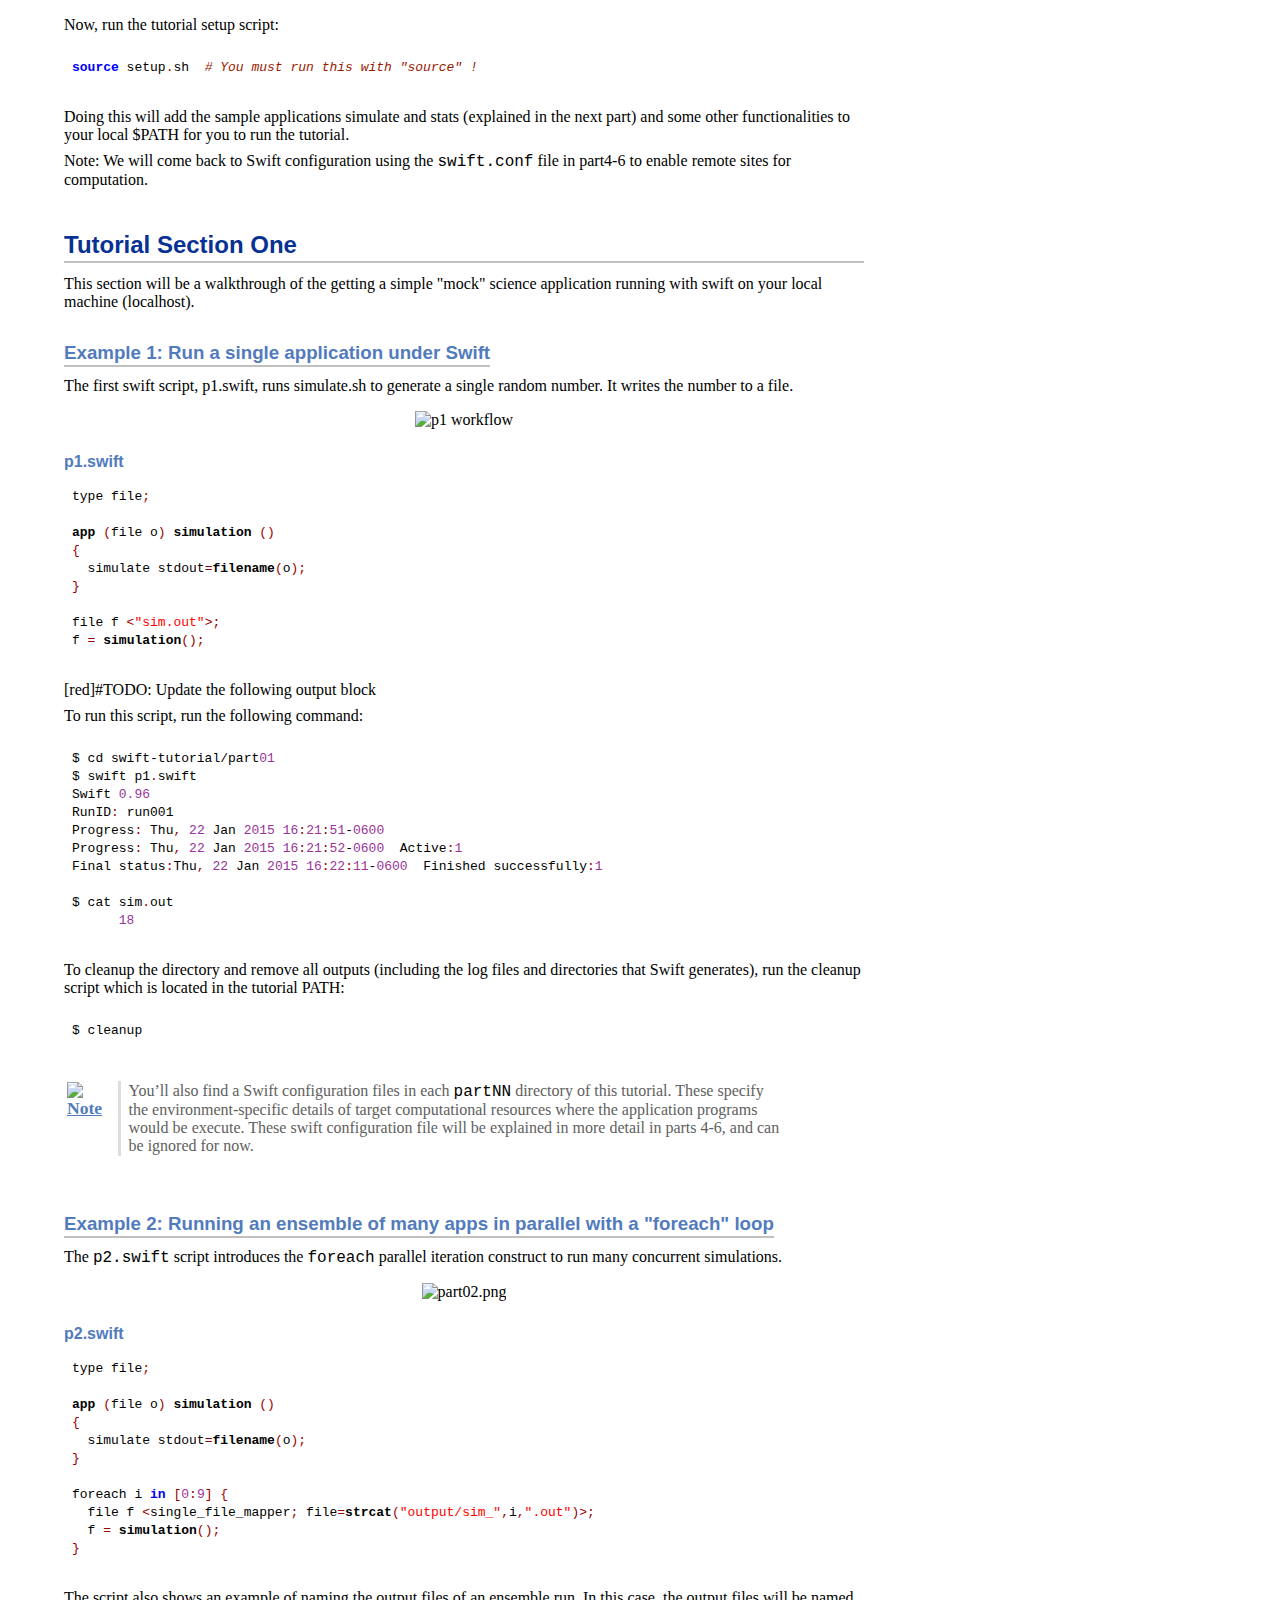
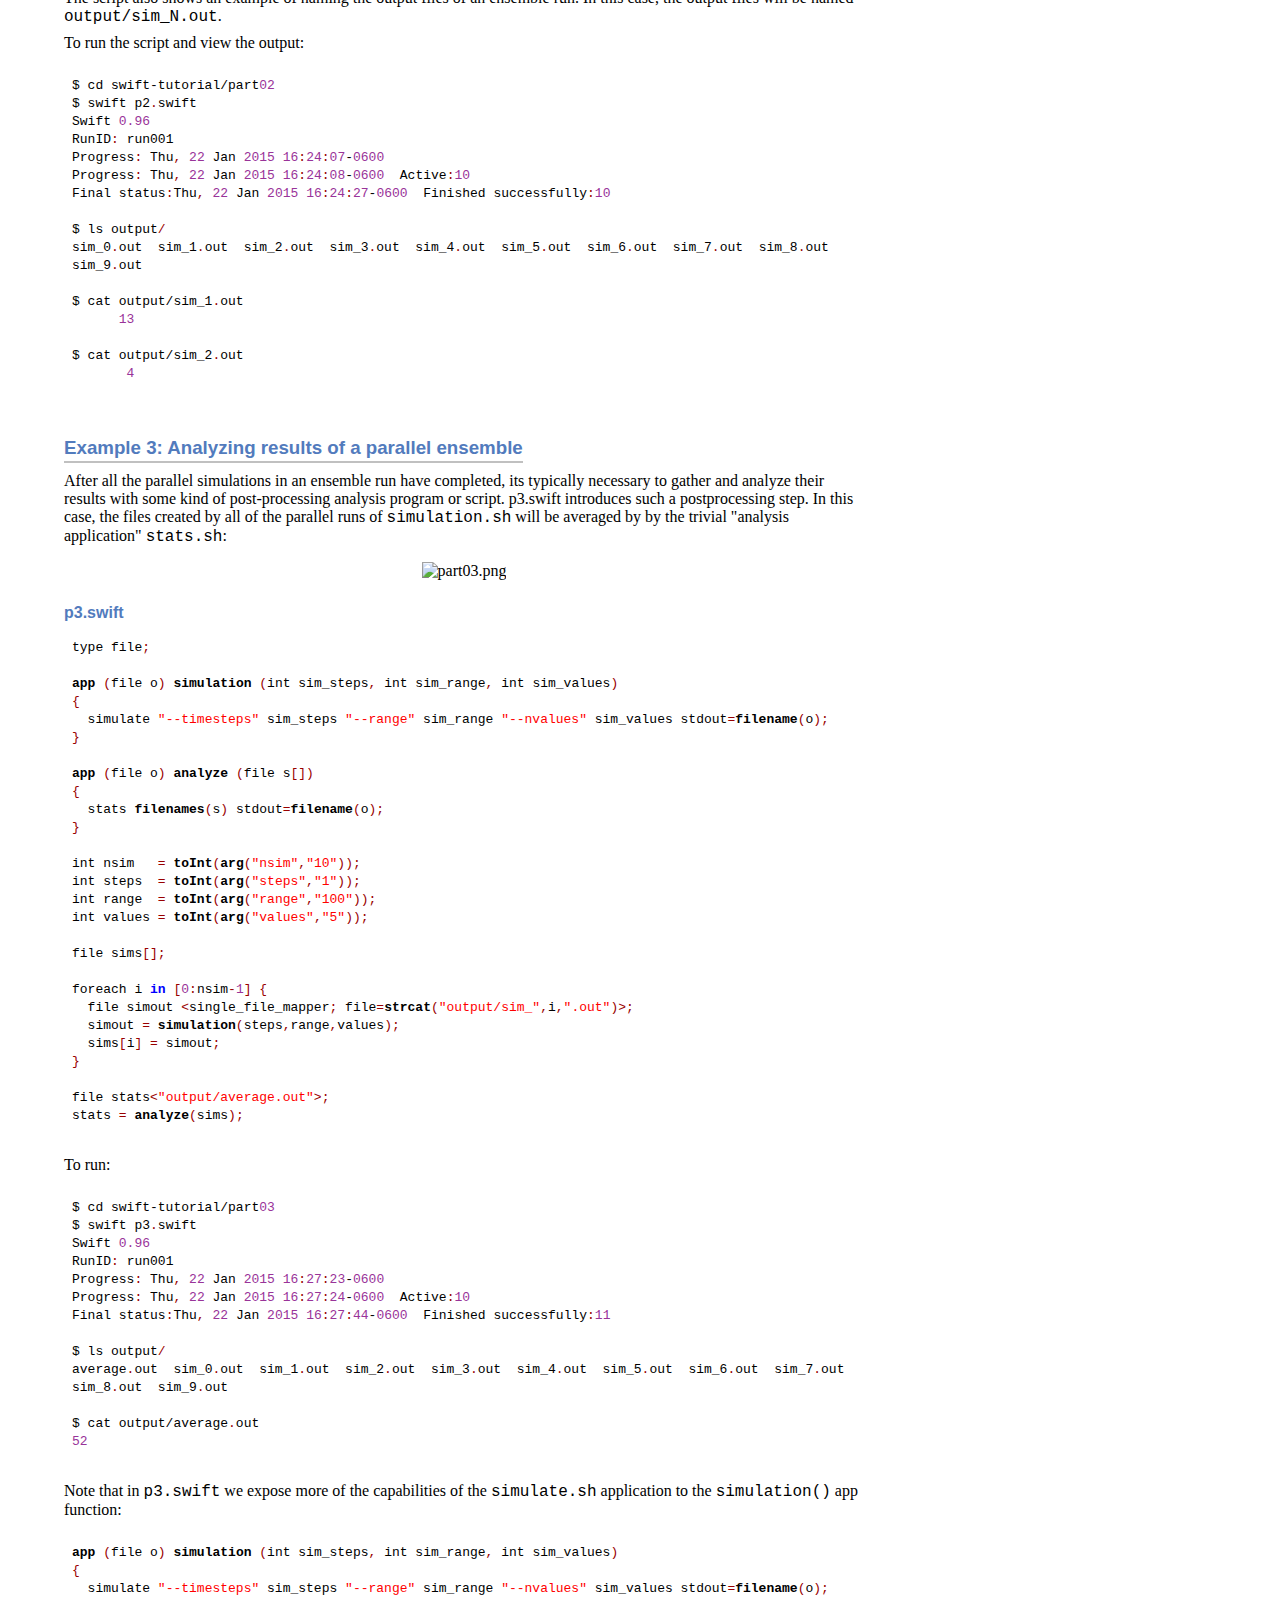
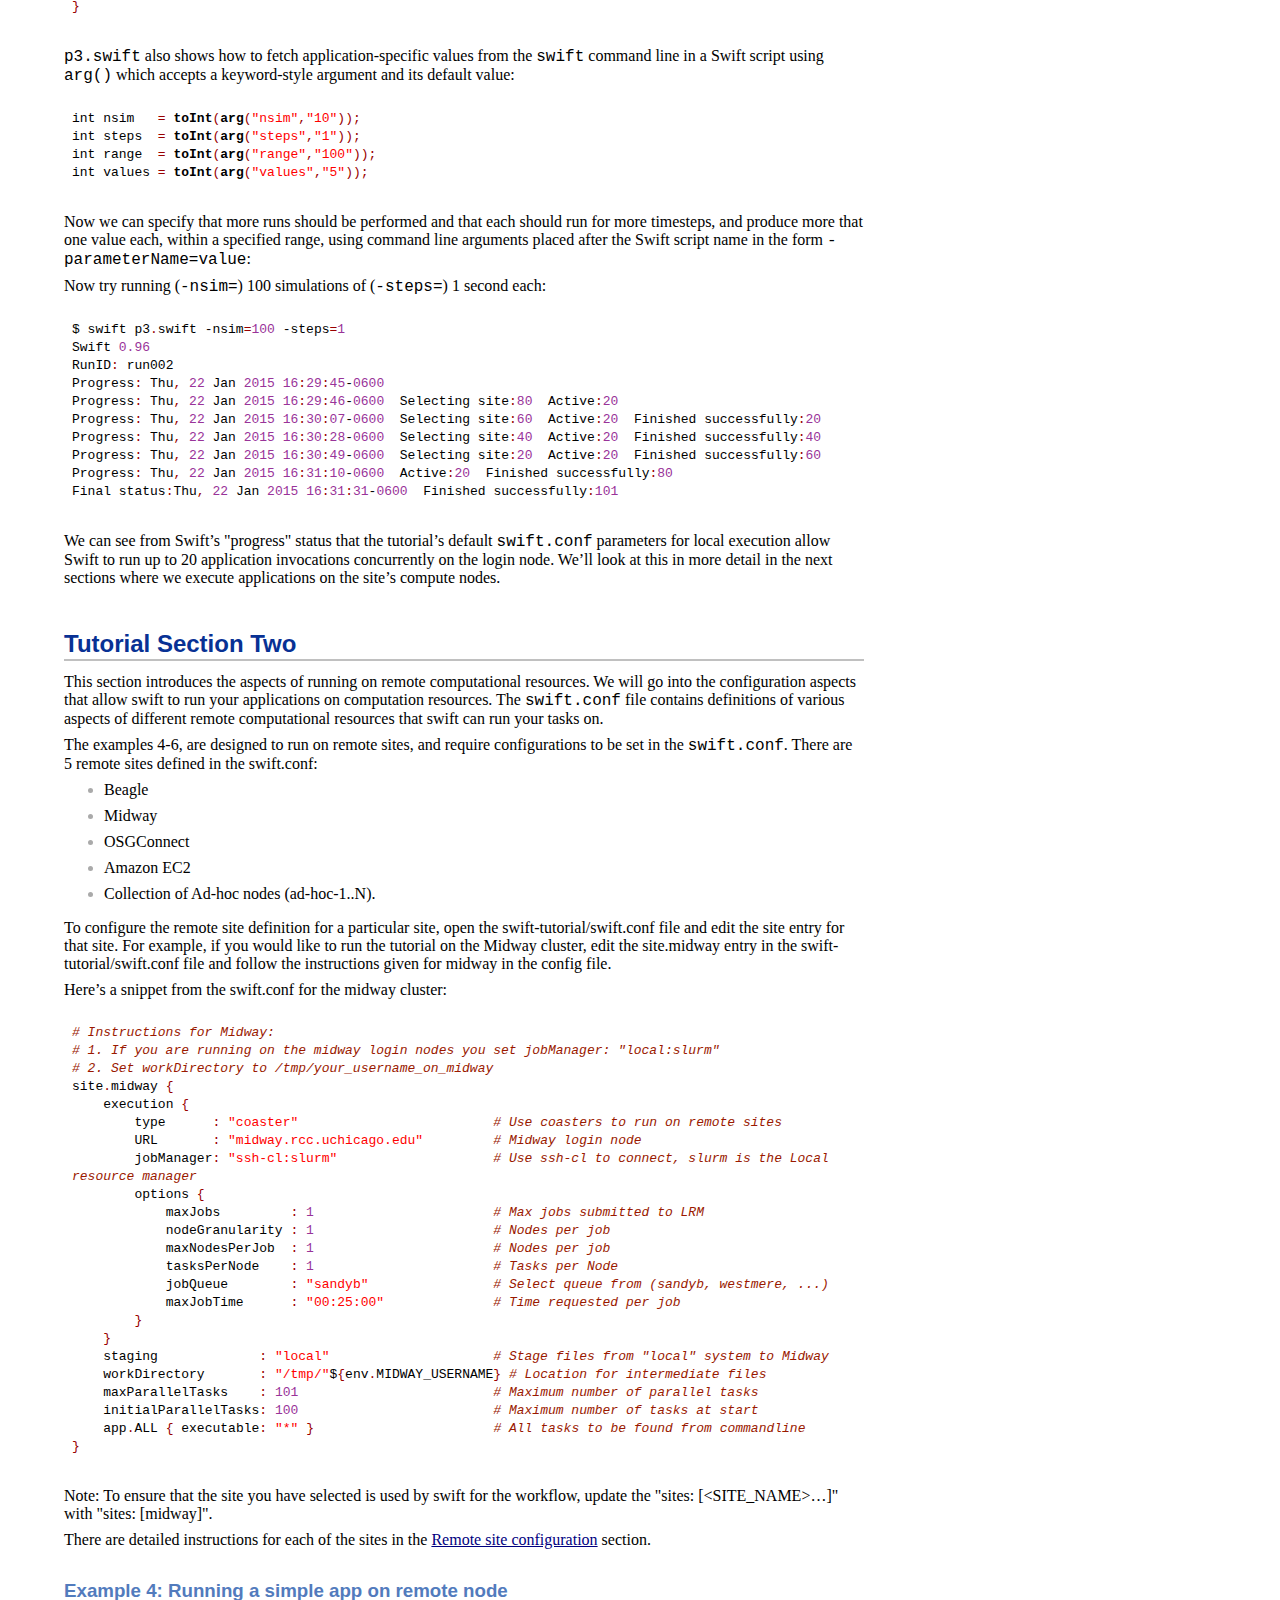
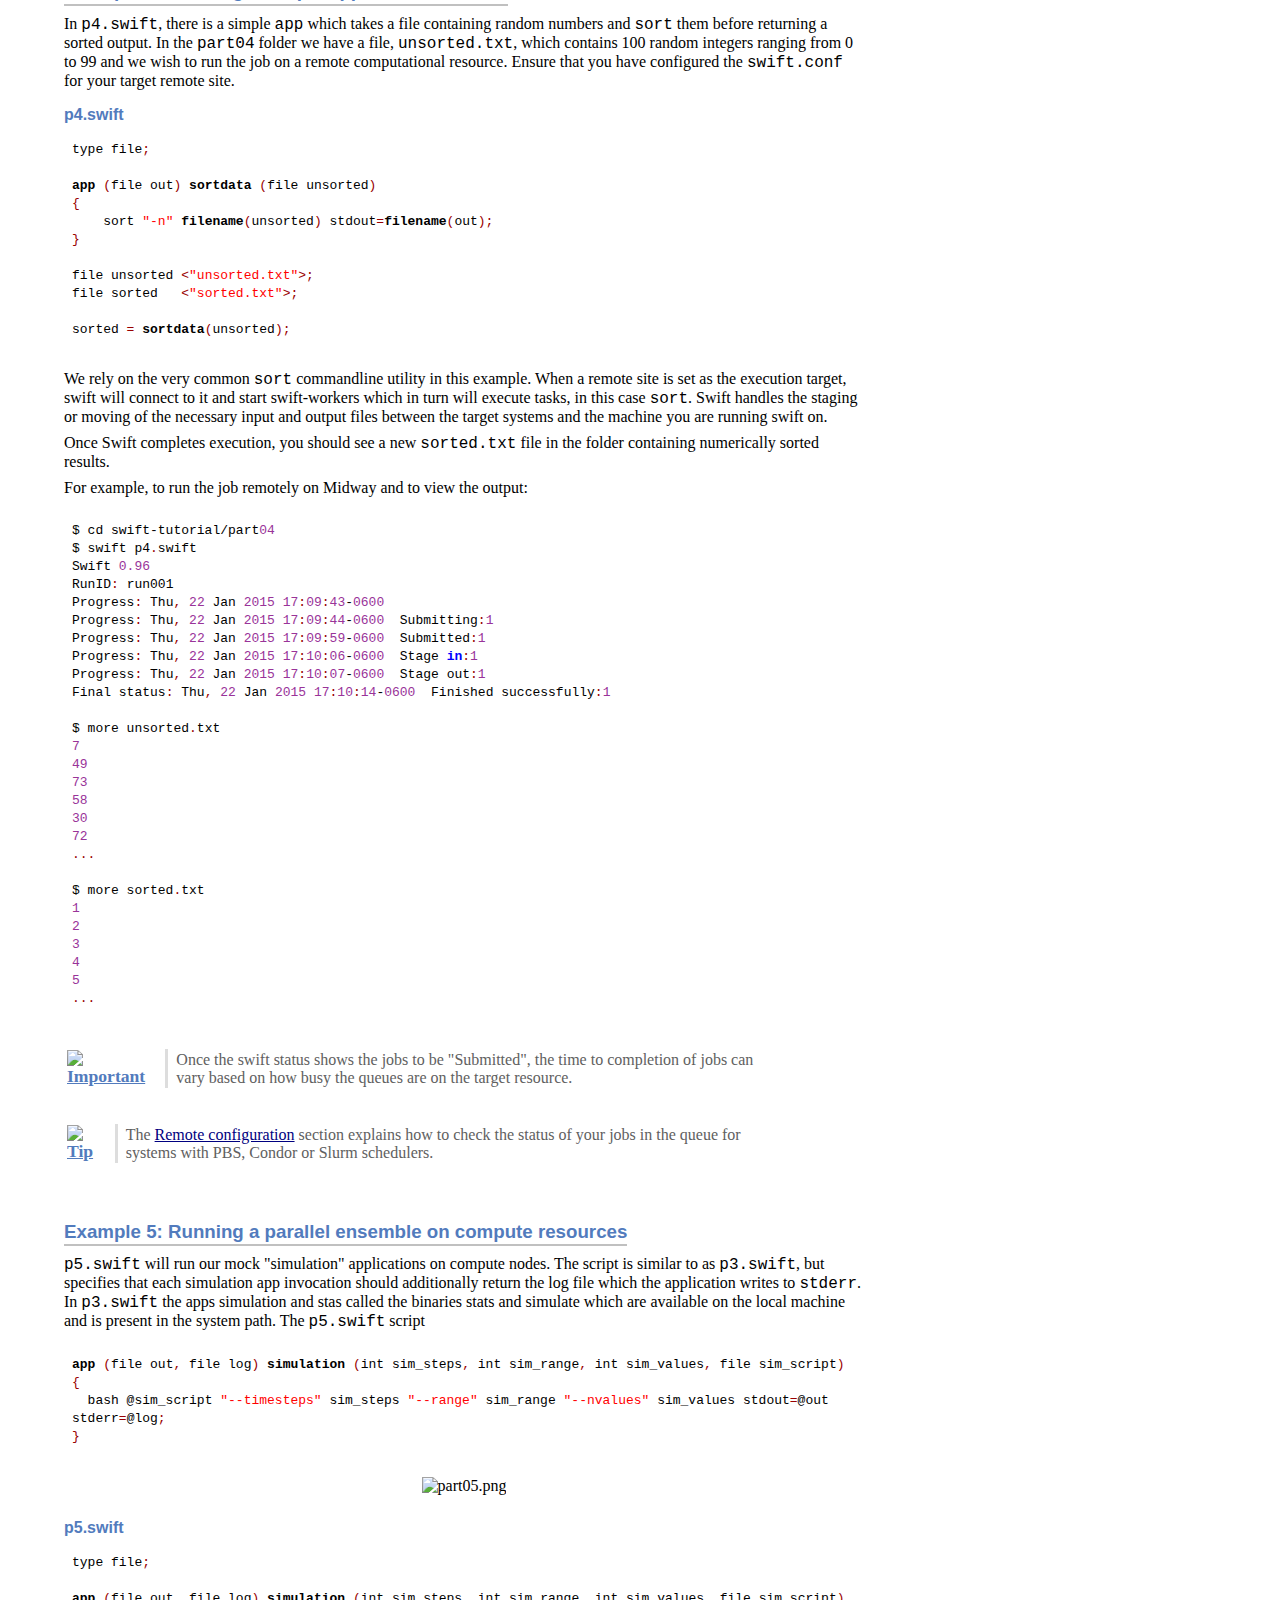
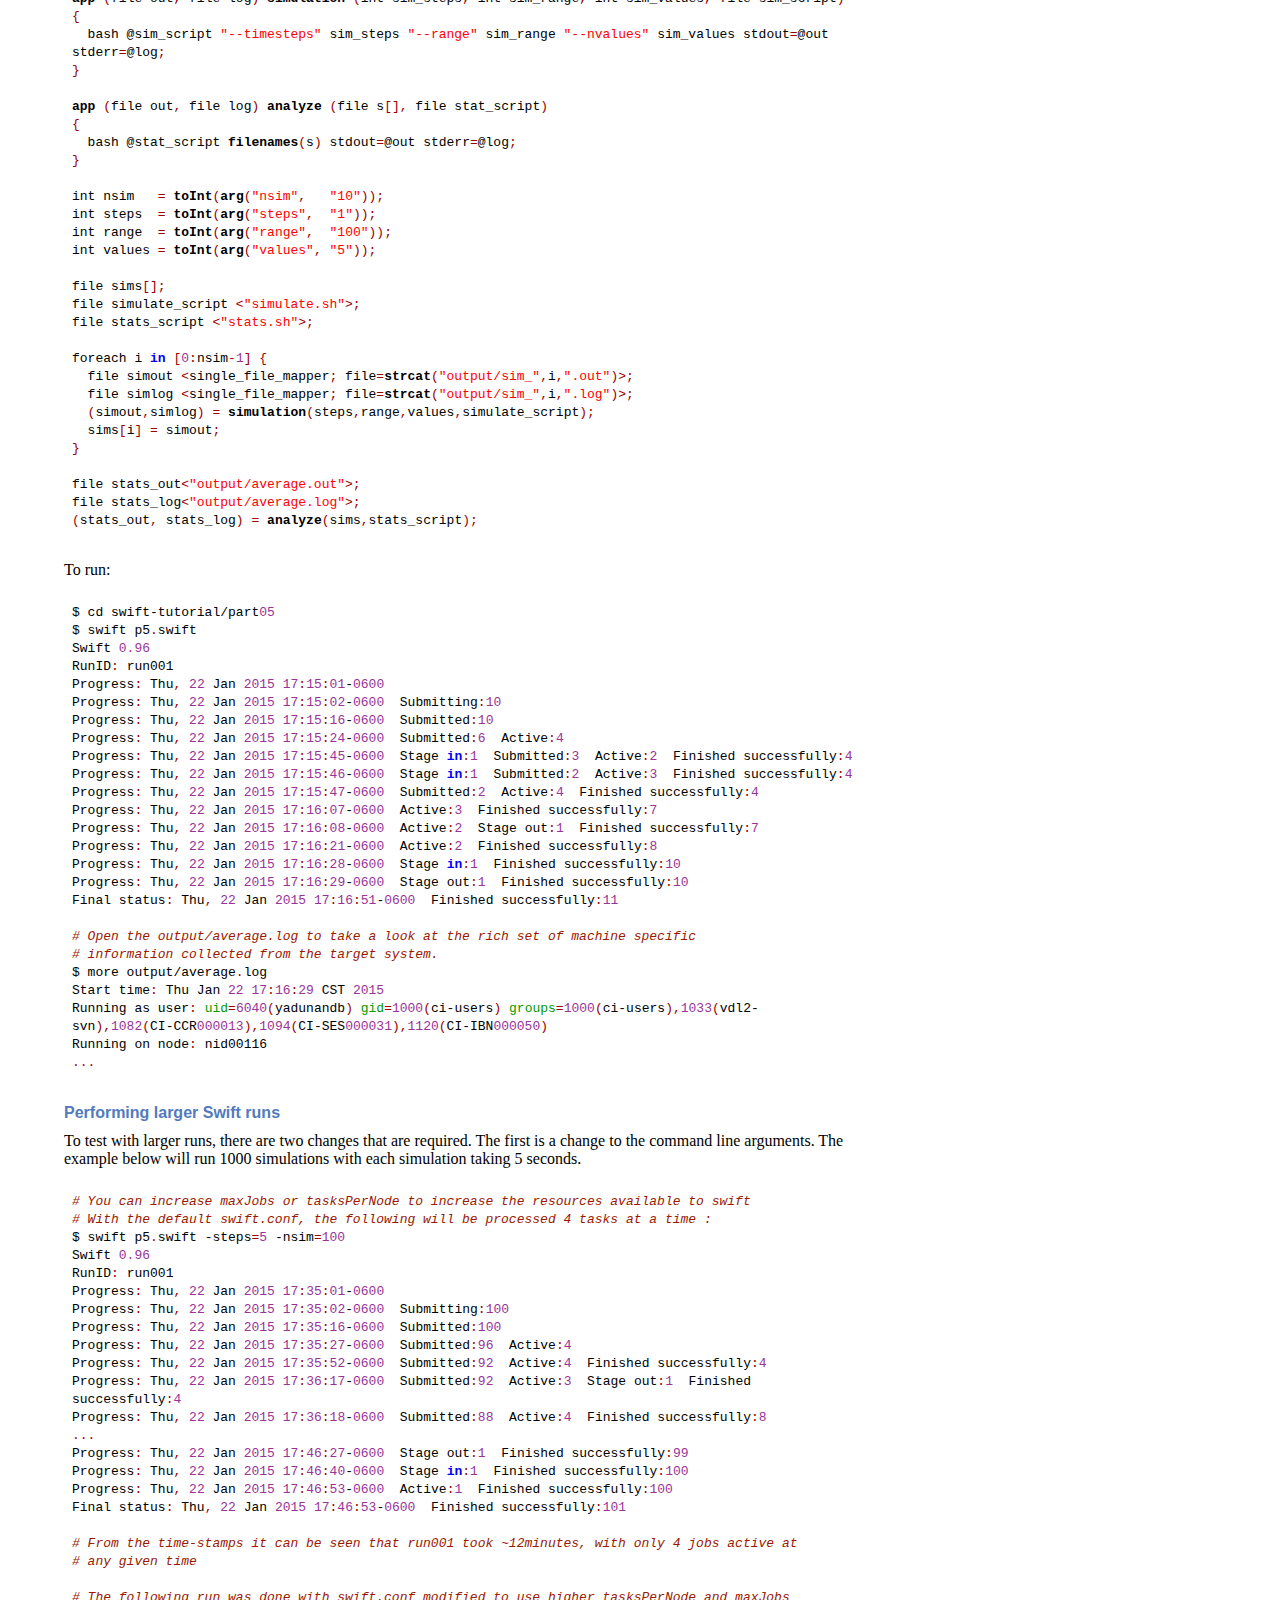
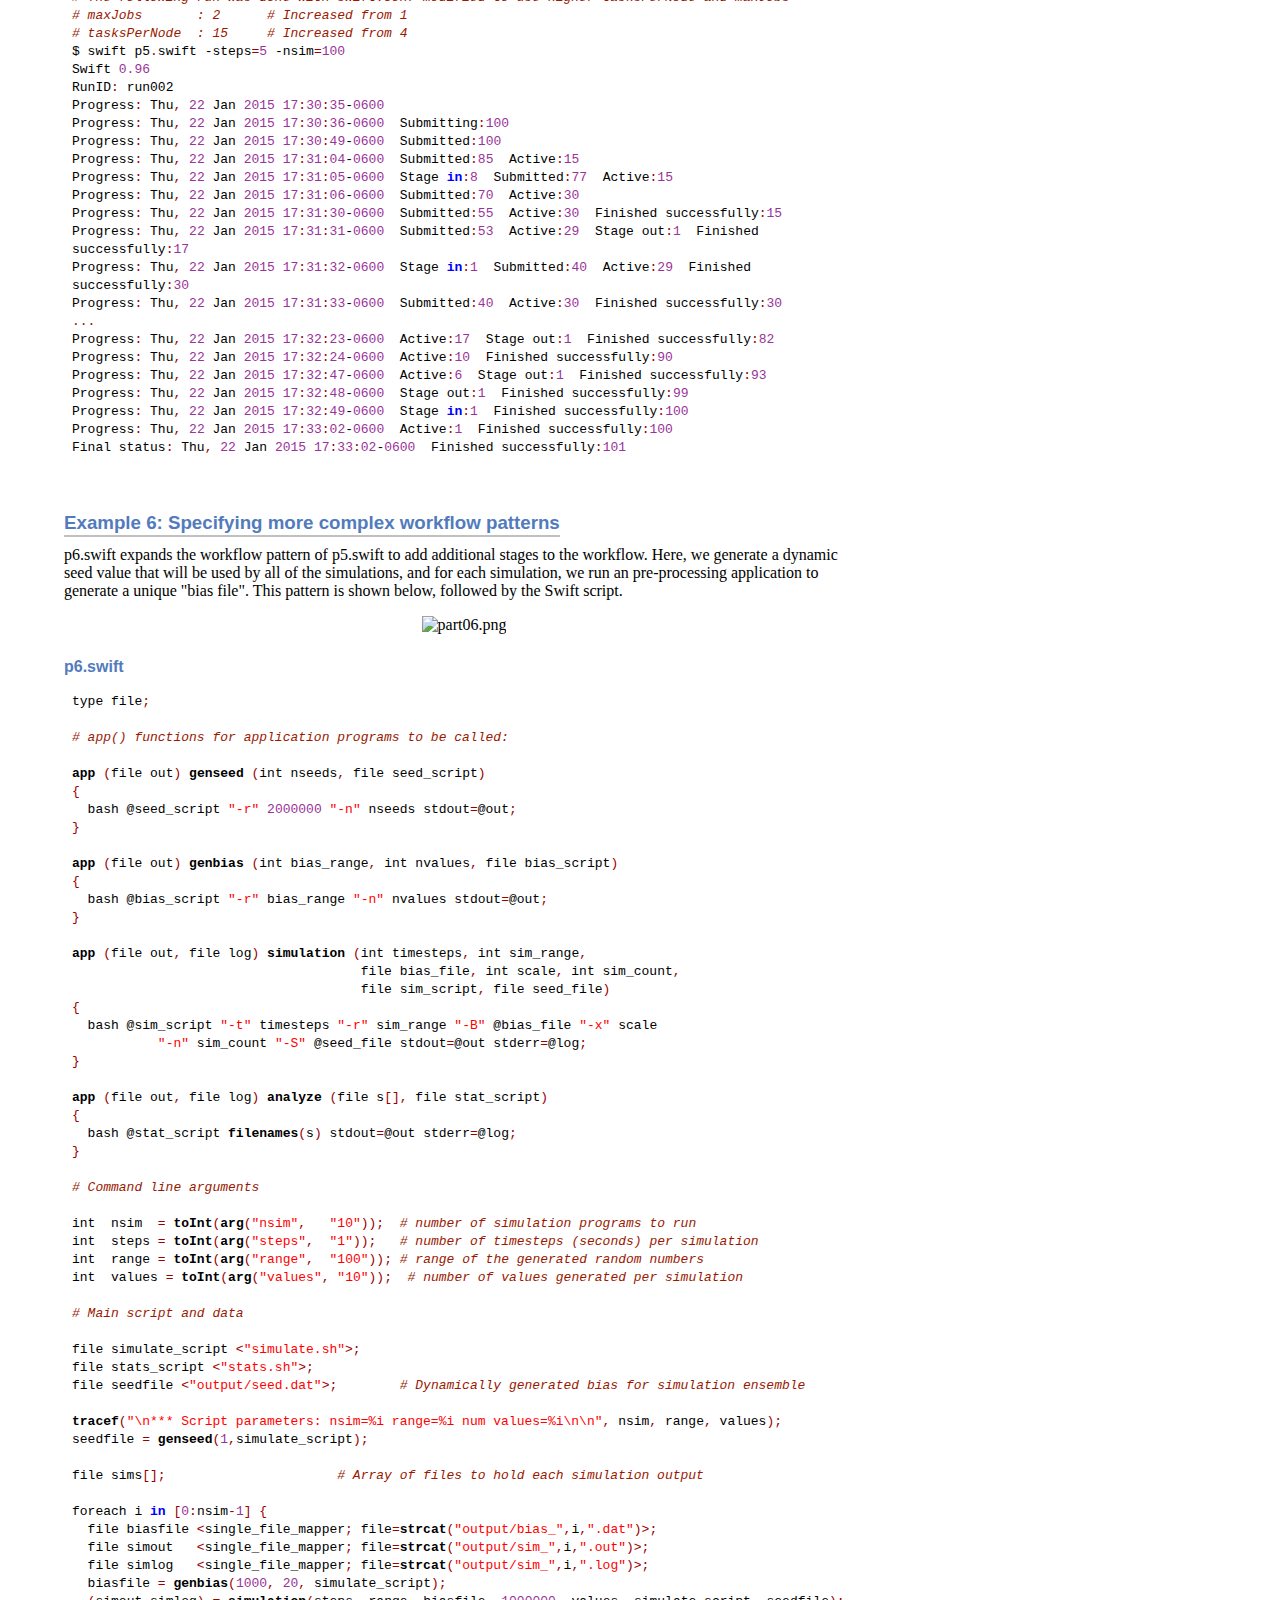
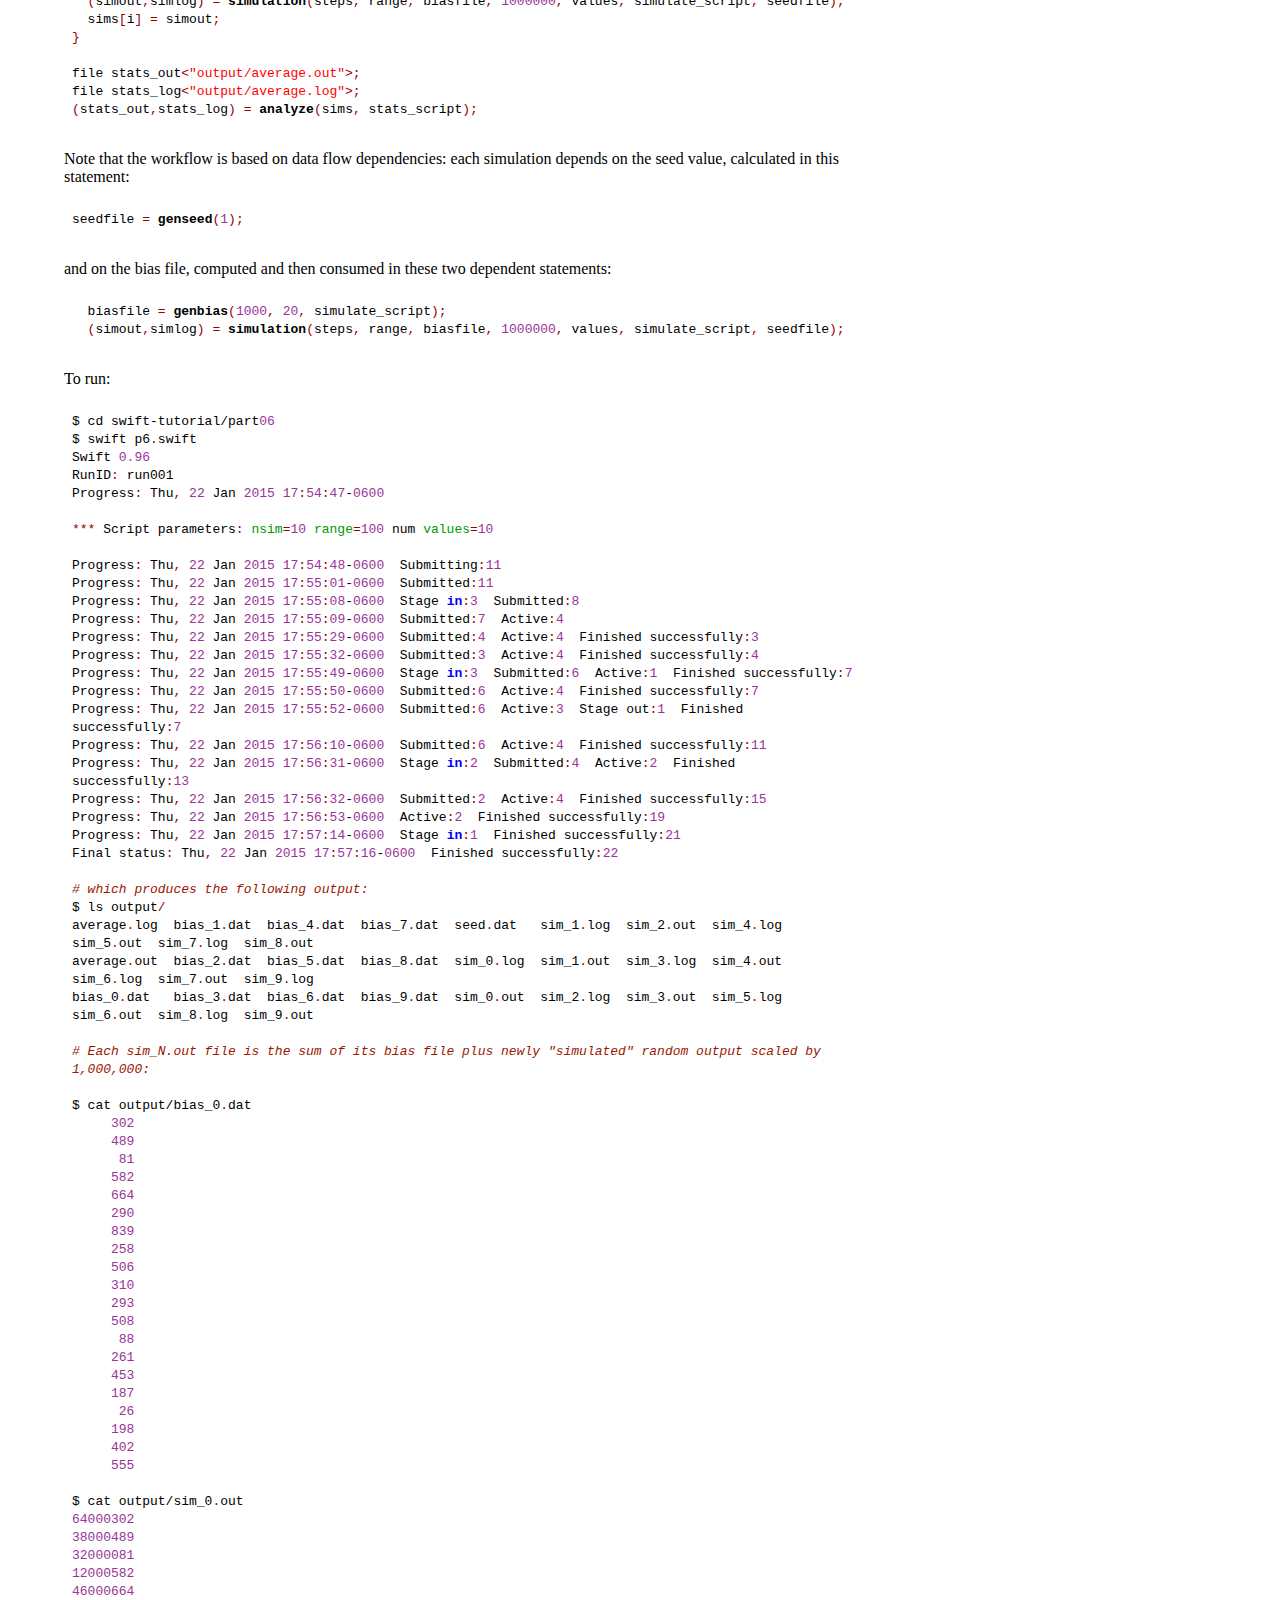
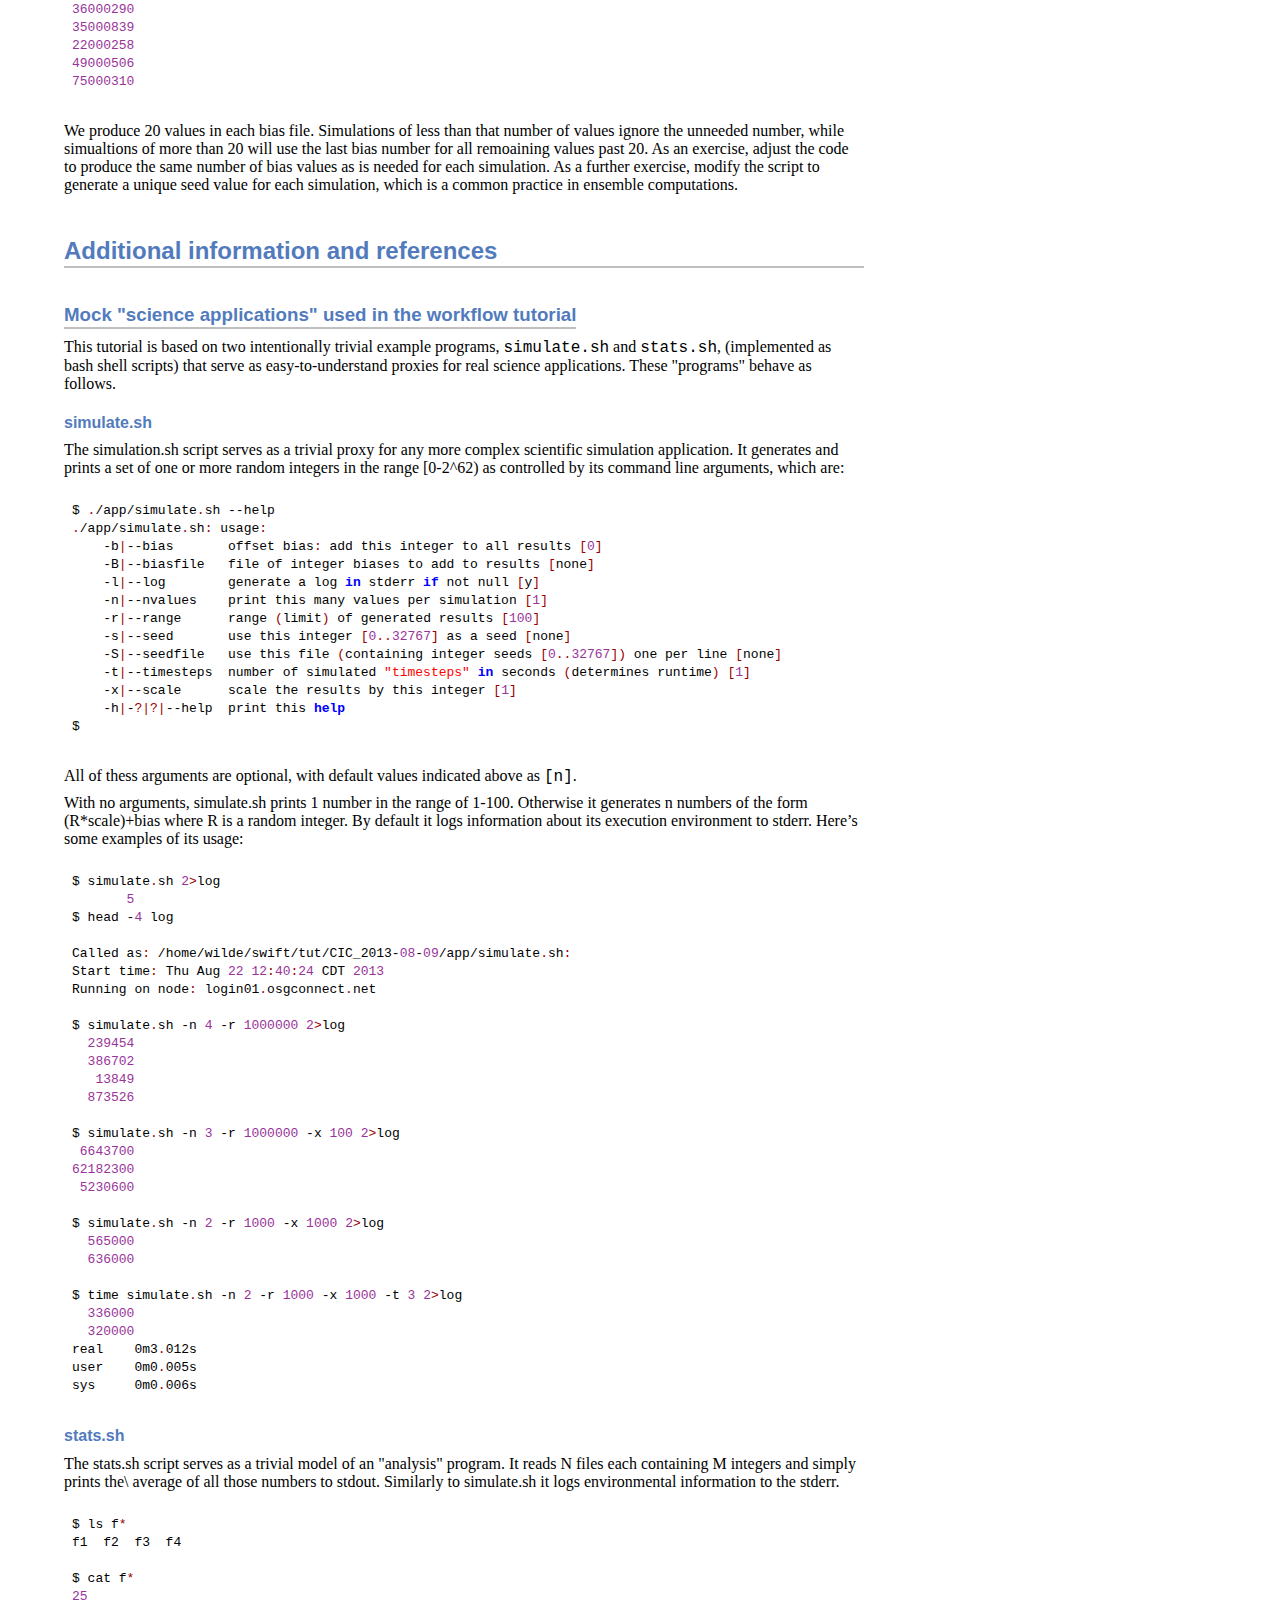
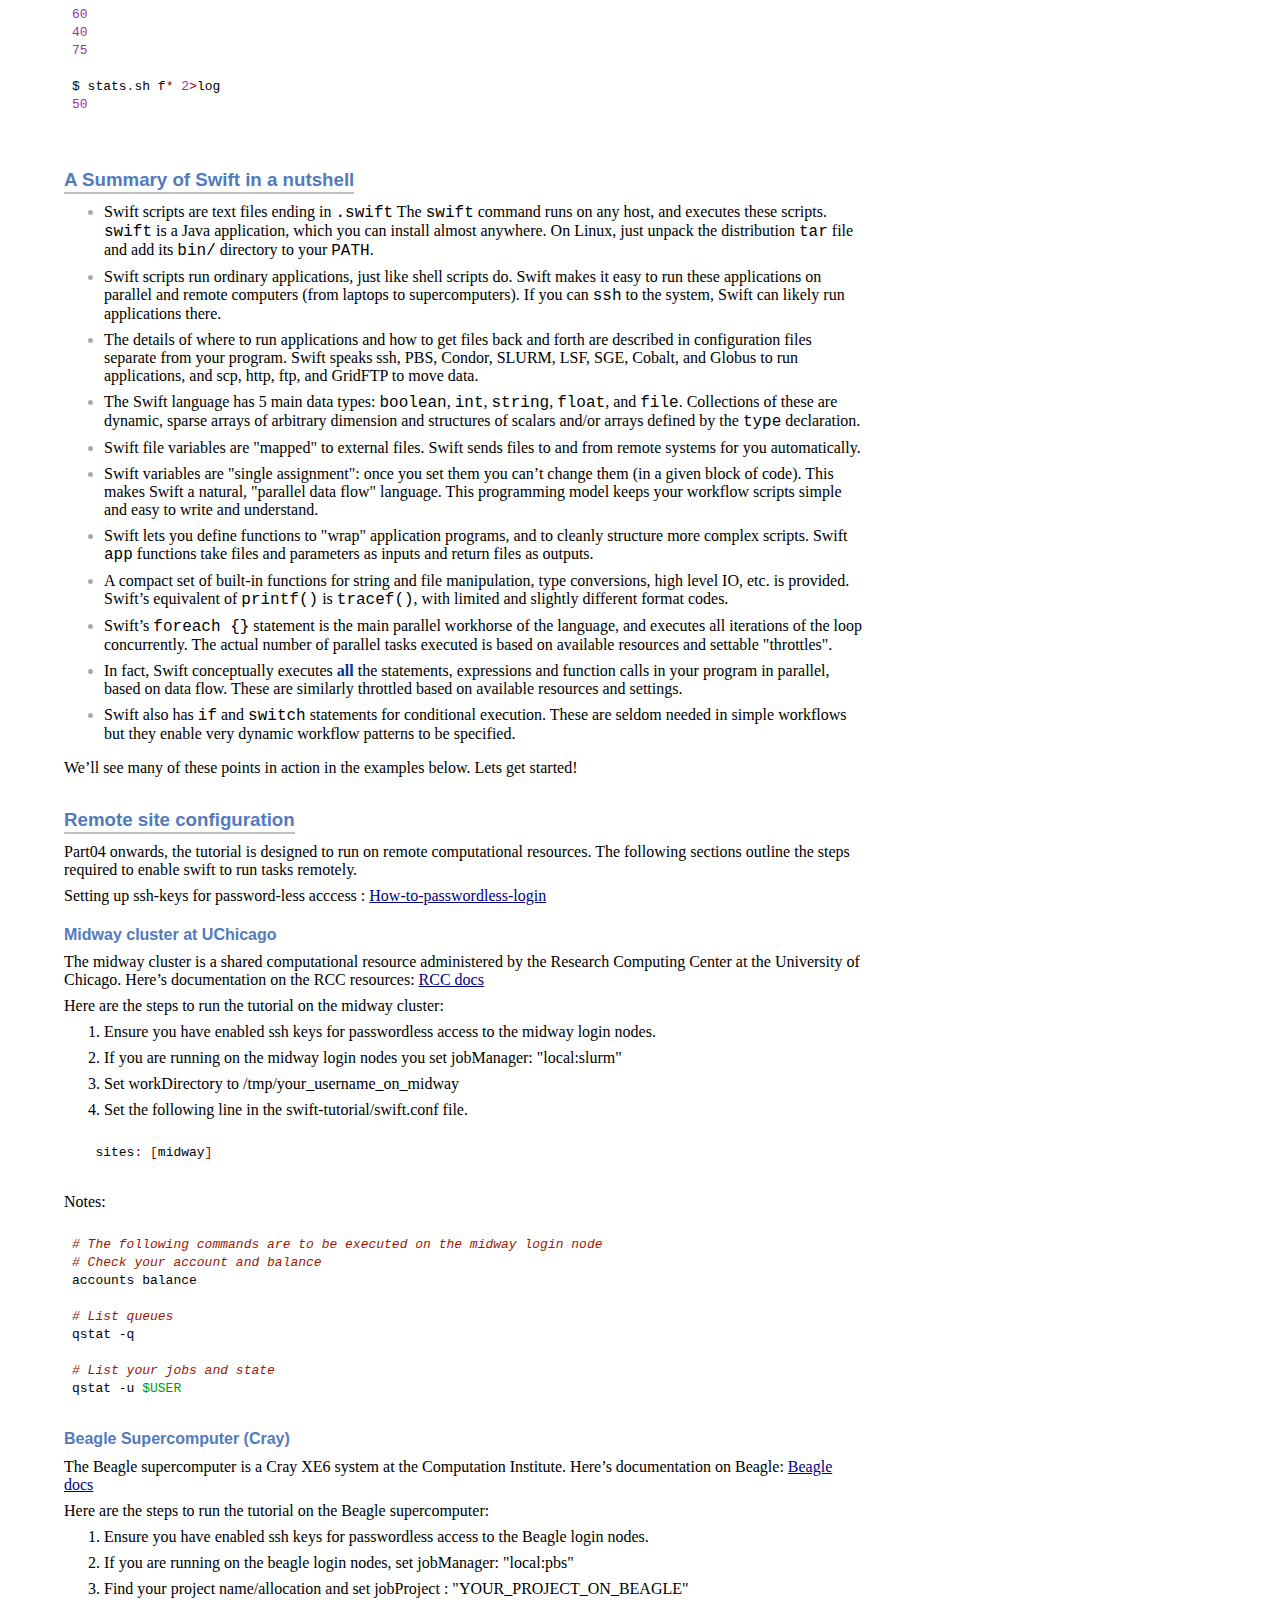
==== commit 97de1db4: "Merge branch 'master' of github.com:swift-lang/swift-tutorial" ====
--- a/doc/tutorial.html
+++ b/doc/tutorial.html
@@ -4,7 +4,7 @@
 <head>
 <meta http-equiv="Content-Type" content="application/xhtml+xml; charset=UTF-8" />
 <meta name="generator" content="AsciiDoc 8.6.9" />
-<title></title>
+<title>Swift Tutorial</title>
 <style type="text/css">
 /* Shared CSS for AsciiDoc xhtml11 and html5 backends */
 
@@ -759,14 +759,14 @@
 </head>
 <body class="article" style="max-width:800px">
 <div id="header">
+<h1>Swift Tutorial</h1>
 <div id="toc">
   <div id="toctitle">Table of Contents</div>
   <noscript><p><b>JavaScript must be enabled in your browser to display the table of contents.</b></p></noscript>
 </div>
 </div>
 <div id="content">
-<div class="sect1">
-<h2 id="_swift_tutorial">Swift Tutorial</h2>
+<div id="preamble">
 <div class="sectionbody">
 <div class="paragraph"><p>This tutorial is viewable at: [red]#TODO&gt; <a href="http://swiftlang.org/tutorials/swift-tutorial-0.96">http://swiftlang.org/tutorials/swift-tutorial-0.96</a></p></div>
 </div>
@@ -792,8 +792,8 @@
 portable fashion: The same script runs on multicore computers,
 clusters, clouds, grids, and supercomputers.</p></div>
 <div class="paragraph"><p>In this tutorial, you&#8217;ll be able to first try a few Swift examples
-(parts 1-3) on your local machine, to get a sense of the language.
-Then, in parts 4-6 you&#8217;ll run similar workflows on any resource
+(examples 1-3) on your local machine, to get a sense of the language.
+Then, in examples 4-6 you&#8217;ll run similar workflows on any resource
 you may have access to, such as clouds (Amazon Web Services), Cray HPC systems,
 clusters etc, and see how more complex workflows can be expressed
 with Swift scripts.</p></div>
@@ -855,196 +855,16 @@
 <div class="paragraph"><p>Doing this will add the sample applications simulate and stats
 (explained in the next part) and some other functionalities to
 your local $PATH for you to run the tutorial.</p></div>
-<div class="paragraph"><p>Note: We will come back to the setup.sh script in part4-6 to
-enable remote sites for computation.</p></div>
-</div>
-<div class="sect2">
-<h3 id="_configuring_swift_to_run_on_remote_sites">Configuring Swift to run on remote sites</h3>
-<div class="paragraph"><p>Part04 onwards, the tutorial is designed to run on remote computational resources.
-The following sections outline the steps required to enable swift to run tasks remotely.</p></div>
-<div class="sect3">
-<h4 id="_midway_cluster_at_uchicago">Midway cluster at UChicago</h4>
-<div class="paragraph"><p>The midway cluster is a shared computational resource administered by the Research
-Computing Center at the University of Chicago. Here&#8217;s documentation on the RCC resources:
-<a href="https://rcc.uchicago.edu/docs/">RCC docs</a></p></div>
-<div class="paragraph"><p>Here are the steps to run the tutorial on the midway cluster, assuming you have access:</p></div>
-<div class="olist arabic"><ol class="arabic">
-<li>
-<p>
-Ensure you have enable ssh keys for passwordless access to the midway login nodes.
-</p>
-</li>
-<li>
-<p>
-Set MIDWAY_USERNAME to your username in the swift-tutorial/setup.sh file.
-</p>
-</li>
-<li>
-<p>
-Set the following line in the swift-tutorial/swift.conf file.
-</p>
-<div class="listingblock">
-<div class="content"><!-- Generator: GNU source-highlight 3.1.6
-by Lorenzo Bettini
-http://www.lorenzobettini.it
-http://www.gnu.org/software/src-highlite -->
-<pre><tt>   sites<span style="color: #990000">:</span> <span style="color: #990000">[</span>midway<span style="color: #990000">]</span></tt></pre></div></div>
-</li>
-<li>
-<p>
-Run source setup.sh
-</p>
-</li>
-</ol></div>
-</div>
-<div class="sect3">
-<h4 id="_beagle_supercomputer_cray">Beagle Supercomputer (Cray)</h4>
-<div class="paragraph"><p>The Beagle supercomputer is a Cray XE6 system at the Computation Institute. Here&#8217;s documentation on Beagle:</p></div>
-<div class="paragraph"><p>Here are the steps to run the tutorial on the Beagle supercomputer, assuming you have access:</p></div>
-<div class="olist arabic"><ol class="arabic">
-<li>
-<p>
-Ensure you have enable ssh keys for passwordless access to the Beagle login nodes.
-</p>
-</li>
-<li>
-<p>
-Set BEAGLE_USERNAME to your username in the swift-tutorial/setup.sh file.
-</p>
-</li>
-<li>
-<p>
-Set BEAGLE_PROJECT to the project under which you have allocations on Beagle.
-</p>
-</li>
-<li>
-<p>
-Set the following line in the swift-tutorial/swift.conf file.
-</p>
-<div class="listingblock">
-<div class="content"><!-- Generator: GNU source-highlight 3.1.6
-by Lorenzo Bettini
-http://www.lorenzobettini.it
-http://www.gnu.org/software/src-highlite -->
-<pre><tt>   sites<span style="color: #990000">:</span> <span style="color: #990000">[</span>beagle<span style="color: #990000">]</span></tt></pre></div></div>
-</li>
-<li>
-<p>
-Run source setup.sh
-</p>
-</li>
-</ol></div>
-<div class="paragraph"><p>Note: Run "show_alloc" on Beagle to see your project and allocation balance.</p></div>
-</div>
-<div class="sect3">
-<h4 id="_osgconnect_at_uchicago">OSGConnect at UChicago</h4>
-<div class="paragraph"><p>The Open Science Grid (OSG) and University of Chicago provides a service to access a vast
-pool of opportunistic computational resources spread across the U.S. Here&#8217;s documentation on the OSG Connect resources:
-<a href="https://confluence.grid.iu.edu/display/CON/Home">OSGConnect docs</a>.</p></div>
-<div class="paragraph"><p>Here are the steps to run the tutorial via OSGConnect on the Open Science Grid, assuming you have access:</p></div>
-<div class="olist arabic"><ol class="arabic">
-<li>
-<p>
-Ensure you have enable ssh keys for passwordless access to the OSGConnect login nodes.
-</p>
-</li>
-<li>
-<p>
-Set OSG_USERNAME to your username with OSGConnect in the swift-tutorial/setup.sh file.
-</p>
-</li>
-<li>
-<p>
-Set the following line in the swift-tutorial/swift.conf file:
-</p>
-<div class="listingblock">
-<div class="content"><!-- Generator: GNU source-highlight 3.1.6
-by Lorenzo Bettini
-http://www.lorenzobettini.it
-http://www.gnu.org/software/src-highlite -->
-<pre><tt>   sites<span style="color: #990000">:</span> <span style="color: #990000">[</span>osgc<span style="color: #990000">]</span></tt></pre></div></div>
-</li>
-<li>
-<p>
-Run source setup.sh
-</p>
-</li>
-</ol></div>
-</div>
-<div class="sect3">
-<h4 id="_amazon_ec2">Amazon EC2</h4>
-<div class="paragraph"><p>Amazon Elastic Compute Cloud (Amazon EC2) is a web service that provides resizable compute capacity in the cloud.
-Getting cloud resources on-demand from Amazon is now as simple as setting up an account and attaching a credit card.</p></div>
-<div class="olist arabic"><ol class="arabic">
-<li>
-<p>
-Follow steps outlined in <a href="./amazon_ec2.html">Amazon docs</a> to set up an account and install local dependencies.
-</p>
-</li>
-<li>
-<p>
-Set the AWS_CREDENTIALS_FILE is swift-tutorial/setup.sh file.
-</p>
-</li>
-<li>
-<p>
-Set the following line in the swift-tutorial/swift.conf file:
-</p>
-<div class="listingblock">
-<div class="content"><!-- Generator: GNU source-highlight 3.1.6
-by Lorenzo Bettini
-http://www.lorenzobettini.it
-http://www.gnu.org/software/src-highlite -->
-<pre><tt>   sites<span style="color: #990000">:</span> <span style="color: #990000">[</span>aws<span style="color: #990000">]</span></tt></pre></div></div>
-</li>
-<li>
-<p>
-Run source setup.sh
-</p>
-</li>
-</ol></div>
-</div>
-<div class="sect3">
-<h4 id="_multiple_sites">Multiple sites</h4>
-<div class="paragraph"><p>Swift allows you to run you applications on multiple sites that you have access to.
-Let&#8217;s say you would like to run you applications on Midway and Beagle.</p></div>
-<div class="olist arabic"><ol class="arabic">
-<li>
-<p>
-Ensure you have enable ssh keys for passwordless access to the both Midway and Beagle
-</p>
-</li>
-<li>
-<p>
-Set the site specific variables for both sites in the swift-tutorial/setup.sh file.
-</p>
-</li>
-<li>
-<p>
-Set the following line in the swift-tutorial/swift.conf file:
-</p>
-<div class="listingblock">
-<div class="content"><!-- Generator: GNU source-highlight 3.1.6
-by Lorenzo Bettini
-http://www.lorenzobettini.it
-http://www.gnu.org/software/src-highlite -->
-<pre><tt>   sites<span style="color: #990000">:</span> <span style="color: #990000">[</span>midway<span style="color: #990000">,</span> beagle<span style="color: #990000">]</span></tt></pre></div></div>
-</li>
-<li>
-<p>
-Run source setup.sh
-</p>
-</li>
-</ol></div>
-</div>
+<div class="paragraph"><p>Note: We will come back to Swift configuration using the <code>swift.conf</code> file
+in part4-6 to enable remote sites for computation.</p></div>
 </div>
 </div>
 </div>
 <div class="sect1">
 <h2 id="_strong_tutorial_section_one_strong"><strong>Tutorial Section One</strong></h2>
 <div class="sectionbody">
-<div class="paragraph"><p>This section will be a walkthrough of the getting a simple science application running with swift on
-your local machine(localhost).</p></div>
+<div class="paragraph"><p>This section will be a walkthrough of the getting a simple "mock" science application
+running with swift on your local machine (localhost).</p></div>
 <div class="sect2">
 <h3 id="_example_1_run_a_single_application_under_swift">Example 1: Run a single application under Swift</h3>
 <div class="paragraph"><p>The first swift script, p1.swift, runs simulate.sh to generate a
@@ -1072,20 +892,20 @@
 <div class="paragraph"><p>[red]#TODO: Update the following output block</p></div>
 <div class="paragraph"><p>To run this script, run the following command:</p></div>
 <div class="listingblock">
-<div class="content">
-<pre><code>$ cd part01
-$ swift p1.swift
-Swift 0.94.1 RC2 swift-r6895 cog-r3765
-
-RunID: 20130827-1413-oa6fdib2
-Progress:  time: Tue, 27 Aug 2013 14:13:33 -0500
-Final status: Tue, 27 Aug 2013 14:13:33 -0500  Finished successfully:1
-$ cat sim.out
-      84
-$ swift p1.swift
-$ cat sim.out
-      36</code></pre>
-</div></div>
+<div class="content"><!-- Generator: GNU source-highlight 3.1.6
+by Lorenzo Bettini
+http://www.lorenzobettini.it
+http://www.gnu.org/software/src-highlite -->
+<pre><tt>$ cd swift-tutorial/part<span style="color: #993399">01</span>
+$ swift p1<span style="color: #990000">.</span>swift
+Swift <span style="color: #993399">0.96</span>
+RunID<span style="color: #990000">:</span> run001
+Progress<span style="color: #990000">:</span> Thu<span style="color: #990000">,</span> <span style="color: #993399">22</span> Jan <span style="color: #993399">2015</span> <span style="color: #993399">16</span><span style="color: #990000">:</span><span style="color: #993399">21</span><span style="color: #990000">:</span><span style="color: #993399">51</span>-<span style="color: #993399">0600</span>
+Progress<span style="color: #990000">:</span> Thu<span style="color: #990000">,</span> <span style="color: #993399">22</span> Jan <span style="color: #993399">2015</span> <span style="color: #993399">16</span><span style="color: #990000">:</span><span style="color: #993399">21</span><span style="color: #990000">:</span><span style="color: #993399">52</span>-<span style="color: #993399">0600</span>  Active<span style="color: #990000">:</span><span style="color: #993399">1</span>
+Final status<span style="color: #990000">:</span>Thu<span style="color: #990000">,</span> <span style="color: #993399">22</span> Jan <span style="color: #993399">2015</span> <span style="color: #993399">16</span><span style="color: #990000">:</span><span style="color: #993399">22</span><span style="color: #990000">:</span><span style="color: #993399">11</span>-<span style="color: #993399">0600</span>  Finished successfully<span style="color: #990000">:</span><span style="color: #993399">1</span>
+
+$ cat sim<span style="color: #990000">.</span>out
+      <span style="color: #993399">18</span></tt></pre></div></div>
 <div class="paragraph"><p>To cleanup the directory and remove all outputs (including the log
 files and directories that Swift generates), run the cleanup script
 which is located in the tutorial PATH:</p></div>
@@ -1138,29 +958,29 @@
 <code>output/sim_N.out</code>.</p></div>
 <div class="paragraph"><p>To run the script and view the output:</p></div>
 <div class="listingblock">
-<div class="content">
-<pre><code>$ cd ../part02
-$ swift p2.swift
-$ ls output
-sim_0.out  sim_1.out  sim_2.out  sim_3.out  sim_4.out  sim_5.out  sim_6.out  sim_7.out  sim_8.out  sim_9.out
-$ more output/*
-::::::::::::::
-output/sim_0.out
-::::::::::::::
-      44
-::::::::::::::
-output/sim_1.out
-::::::::::::::
-      55
-...
-::::::::::::::
-output/sim_9.out
-::::::::::::::
-      82</code></pre>
-</div></div>
+<div class="content"><!-- Generator: GNU source-highlight 3.1.6
+by Lorenzo Bettini
+http://www.lorenzobettini.it
+http://www.gnu.org/software/src-highlite -->
+<pre><tt>$ cd swift-tutorial/part<span style="color: #993399">02</span>
+$ swift p2<span style="color: #990000">.</span>swift
+Swift <span style="color: #993399">0.96</span>
+RunID<span style="color: #990000">:</span> run001
+Progress<span style="color: #990000">:</span> Thu<span style="color: #990000">,</span> <span style="color: #993399">22</span> Jan <span style="color: #993399">2015</span> <span style="color: #993399">16</span><span style="color: #990000">:</span><span style="color: #993399">24</span><span style="color: #990000">:</span><span style="color: #993399">07</span>-<span style="color: #993399">0600</span>
+Progress<span style="color: #990000">:</span> Thu<span style="color: #990000">,</span> <span style="color: #993399">22</span> Jan <span style="color: #993399">2015</span> <span style="color: #993399">16</span><span style="color: #990000">:</span><span style="color: #993399">24</span><span style="color: #990000">:</span><span style="color: #993399">08</span>-<span style="color: #993399">0600</span>  Active<span style="color: #990000">:</span><span style="color: #993399">10</span>
+Final status<span style="color: #990000">:</span>Thu<span style="color: #990000">,</span> <span style="color: #993399">22</span> Jan <span style="color: #993399">2015</span> <span style="color: #993399">16</span><span style="color: #990000">:</span><span style="color: #993399">24</span><span style="color: #990000">:</span><span style="color: #993399">27</span>-<span style="color: #993399">0600</span>  Finished successfully<span style="color: #990000">:</span><span style="color: #993399">10</span>
+
+$ ls output<span style="color: #990000">/</span>
+sim_0<span style="color: #990000">.</span>out  sim_1<span style="color: #990000">.</span>out  sim_2<span style="color: #990000">.</span>out  sim_3<span style="color: #990000">.</span>out  sim_4<span style="color: #990000">.</span>out  sim_5<span style="color: #990000">.</span>out  sim_6<span style="color: #990000">.</span>out  sim_7<span style="color: #990000">.</span>out  sim_8<span style="color: #990000">.</span>out  sim_9<span style="color: #990000">.</span>out
+
+$ cat output/sim_1<span style="color: #990000">.</span>out
+      <span style="color: #993399">13</span>
+
+$ cat output/sim_2<span style="color: #990000">.</span>out
+       <span style="color: #993399">4</span></tt></pre></div></div>
 </div>
 <div class="sect2">
-<h3 id="_part_3_analyzing_results_of_a_parallel_ensemble">Part 3: Analyzing results of a parallel ensemble</h3>
+<h3 id="_example_3_analyzing_results_of_a_parallel_ensemble">Example 3: Analyzing results of a parallel ensemble</h3>
 <div class="paragraph"><p>After all the parallel simulations in an ensemble run have completed,
 its typically necessary to gather and analyze their results with some
 kind of post-processing analysis program or script.  p3.swift
@@ -1211,8 +1031,19 @@
 by Lorenzo Bettini
 http://www.lorenzobettini.it
 http://www.gnu.org/software/src-highlite -->
-<pre><tt>cd part03
-swift p3<span style="color: #990000">.</span>swift</tt></pre></div></div>
+<pre><tt>$ cd swift-tutorial/part<span style="color: #993399">03</span>
+$ swift p3<span style="color: #990000">.</span>swift
+Swift <span style="color: #993399">0.96</span>
+RunID<span style="color: #990000">:</span> run001
+Progress<span style="color: #990000">:</span> Thu<span style="color: #990000">,</span> <span style="color: #993399">22</span> Jan <span style="color: #993399">2015</span> <span style="color: #993399">16</span><span style="color: #990000">:</span><span style="color: #993399">27</span><span style="color: #990000">:</span><span style="color: #993399">23</span>-<span style="color: #993399">0600</span>
+Progress<span style="color: #990000">:</span> Thu<span style="color: #990000">,</span> <span style="color: #993399">22</span> Jan <span style="color: #993399">2015</span> <span style="color: #993399">16</span><span style="color: #990000">:</span><span style="color: #993399">27</span><span style="color: #990000">:</span><span style="color: #993399">24</span>-<span style="color: #993399">0600</span>  Active<span style="color: #990000">:</span><span style="color: #993399">10</span>
+Final status<span style="color: #990000">:</span>Thu<span style="color: #990000">,</span> <span style="color: #993399">22</span> Jan <span style="color: #993399">2015</span> <span style="color: #993399">16</span><span style="color: #990000">:</span><span style="color: #993399">27</span><span style="color: #990000">:</span><span style="color: #993399">44</span>-<span style="color: #993399">0600</span>  Finished successfully<span style="color: #990000">:</span><span style="color: #993399">11</span>
+
+$ ls output<span style="color: #990000">/</span>
+average<span style="color: #990000">.</span>out  sim_0<span style="color: #990000">.</span>out  sim_1<span style="color: #990000">.</span>out  sim_2<span style="color: #990000">.</span>out  sim_3<span style="color: #990000">.</span>out  sim_4<span style="color: #990000">.</span>out  sim_5<span style="color: #990000">.</span>out  sim_6<span style="color: #990000">.</span>out  sim_7<span style="color: #990000">.</span>out  sim_8<span style="color: #990000">.</span>out  sim_9<span style="color: #990000">.</span>out
+
+$ cat output/average<span style="color: #990000">.</span>out
+<span style="color: #993399">52</span></tt></pre></div></div>
 <div class="paragraph"><p>Note that in <code>p3.swift</code> we expose more of the capabilities of the
 <code>simulate.sh</code> application to the <code>simulation()</code> app function:</p></div>
 <div class="listingblock">
@@ -1236,65 +1067,27 @@
 int steps  <span style="color: #990000">=</span> <span style="font-weight: bold"><span style="color: #000000">toInt</span></span><span style="color: #990000">(</span><span style="font-weight: bold"><span style="color: #000000">arg</span></span><span style="color: #990000">(</span><span style="color: #FF0000">"steps"</span><span style="color: #990000">,</span><span style="color: #FF0000">"1"</span><span style="color: #990000">));</span>
 int range  <span style="color: #990000">=</span> <span style="font-weight: bold"><span style="color: #000000">toInt</span></span><span style="color: #990000">(</span><span style="font-weight: bold"><span style="color: #000000">arg</span></span><span style="color: #990000">(</span><span style="color: #FF0000">"range"</span><span style="color: #990000">,</span><span style="color: #FF0000">"100"</span><span style="color: #990000">));</span>
 int values <span style="color: #990000">=</span> <span style="font-weight: bold"><span style="color: #000000">toInt</span></span><span style="color: #990000">(</span><span style="font-weight: bold"><span style="color: #000000">arg</span></span><span style="color: #990000">(</span><span style="color: #FF0000">"values"</span><span style="color: #990000">,</span><span style="color: #FF0000">"5"</span><span style="color: #990000">));</span></tt></pre></div></div>
-<div class="paragraph"><p>Now we can specify that more runs should be performed and that each should run for more timesteps, and produce more that one value each, within a specified range, using command line arguments placed after the Swift script name in the form <code>-parameterName=value</code>:</p></div>
-<div class="listingblock">
-<div class="content">
-<pre><code>$ swift p3.swift -nsim=3 -steps=10 -values=4 -range=1000000
-
-Swift 0.94.1 RC2 swift-r6895 cog-r3765
-
-RunID: 20130827-1439-s3vvo809
-Progress:  time: Tue, 27 Aug 2013 14:39:42 -0500
-Progress:  time: Tue, 27 Aug 2013 14:39:53 -0500  Active:2  Stage out:1
-Final status: Tue, 27 Aug 2013 14:39:53 -0500  Finished successfully:4
-
-$ ls output/
-average.out  sim_0.out  sim_1.out  sim_2.out
-$ more output/*
-::::::::::::::
-output/average.out
-::::::::::::::
-651368
-::::::::::::::
-output/sim_0.out
-::::::::::::::
-  735700
-  886206
-  997391
-  982970
-::::::::::::::
-output/sim_1.out
-::::::::::::::
-  260071
-  264195
-  869198
-  933537
-::::::::::::::
-output/sim_2.out
-::::::::::::::
-  201806
-  213540
-  527576
-  944233</code></pre>
-</div></div>
+<div class="paragraph"><p>Now we can specify that more runs should be performed and that each should run for more
+timesteps, and produce more that one value each, within a specified range, using command line
+arguments placed after the Swift script name in the form <code>-parameterName=value</code>:</p></div>
 <div class="paragraph"><p>Now try running (<code>-nsim=</code>) 100 simulations of (<code>-steps=</code>) 1 second each:</p></div>
 <div class="listingblock">
-<div class="content">
-<pre><code>$ swift p3.swift -nsim=100 -steps=1
-Swift 0.94.1 RC2 swift-r6895 cog-r3765
-
-RunID: 20130827-1444-rq809ts6
-Progress:  time: Tue, 27 Aug 2013 14:44:55 -0500
-Progress:  time: Tue, 27 Aug 2013 14:44:56 -0500  Selecting site:79  Active:20  Stage out:1
-Progress:  time: Tue, 27 Aug 2013 14:44:58 -0500  Selecting site:58  Active:20  Stage out:1  Finished successfully:21
-Progress:  time: Tue, 27 Aug 2013 14:44:59 -0500  Selecting site:37  Active:20  Stage out:1  Finished successfully:42
-Progress:  time: Tue, 27 Aug 2013 14:45:00 -0500  Selecting site:16  Active:20  Stage out:1  Finished successfully:63
-Progress:  time: Tue, 27 Aug 2013 14:45:02 -0500  Active:15  Stage out:1  Finished successfully:84
-Progress:  time: Tue, 27 Aug 2013 14:45:03 -0500  Finished successfully:101
-Final status: Tue, 27 Aug 2013 14:45:03 -0500  Finished successfully:101</code></pre>
-</div></div>
+<div class="content"><!-- Generator: GNU source-highlight 3.1.6
+by Lorenzo Bettini
+http://www.lorenzobettini.it
+http://www.gnu.org/software/src-highlite -->
+<pre><tt>$ swift p3<span style="color: #990000">.</span>swift -nsim<span style="color: #990000">=</span><span style="color: #993399">100</span> -steps<span style="color: #990000">=</span><span style="color: #993399">1</span>
+Swift <span style="color: #993399">0.96</span>
+RunID<span style="color: #990000">:</span> run002
+Progress<span style="color: #990000">:</span> Thu<span style="color: #990000">,</span> <span style="color: #993399">22</span> Jan <span style="color: #993399">2015</span> <span style="color: #993399">16</span><span style="color: #990000">:</span><span style="color: #993399">29</span><span style="color: #990000">:</span><span style="color: #993399">45</span>-<span style="color: #993399">0600</span>
+Progress<span style="color: #990000">:</span> Thu<span style="color: #990000">,</span> <span style="color: #993399">22</span> Jan <span style="color: #993399">2015</span> <span style="color: #993399">16</span><span style="color: #990000">:</span><span style="color: #993399">29</span><span style="color: #990000">:</span><span style="color: #993399">46</span>-<span style="color: #993399">0600</span>  Selecting site<span style="color: #990000">:</span><span style="color: #993399">80</span>  Active<span style="color: #990000">:</span><span style="color: #993399">20</span>
+Progress<span style="color: #990000">:</span> Thu<span style="color: #990000">,</span> <span style="color: #993399">22</span> Jan <span style="color: #993399">2015</span> <span style="color: #993399">16</span><span style="color: #990000">:</span><span style="color: #993399">30</span><span style="color: #990000">:</span><span style="color: #993399">07</span>-<span style="color: #993399">0600</span>  Selecting site<span style="color: #990000">:</span><span style="color: #993399">60</span>  Active<span style="color: #990000">:</span><span style="color: #993399">20</span>  Finished successfully<span style="color: #990000">:</span><span style="color: #993399">20</span>
+Progress<span style="color: #990000">:</span> Thu<span style="color: #990000">,</span> <span style="color: #993399">22</span> Jan <span style="color: #993399">2015</span> <span style="color: #993399">16</span><span style="color: #990000">:</span><span style="color: #993399">30</span><span style="color: #990000">:</span><span style="color: #993399">28</span>-<span style="color: #993399">0600</span>  Selecting site<span style="color: #990000">:</span><span style="color: #993399">40</span>  Active<span style="color: #990000">:</span><span style="color: #993399">20</span>  Finished successfully<span style="color: #990000">:</span><span style="color: #993399">40</span>
+Progress<span style="color: #990000">:</span> Thu<span style="color: #990000">,</span> <span style="color: #993399">22</span> Jan <span style="color: #993399">2015</span> <span style="color: #993399">16</span><span style="color: #990000">:</span><span style="color: #993399">30</span><span style="color: #990000">:</span><span style="color: #993399">49</span>-<span style="color: #993399">0600</span>  Selecting site<span style="color: #990000">:</span><span style="color: #993399">20</span>  Active<span style="color: #990000">:</span><span style="color: #993399">20</span>  Finished successfully<span style="color: #990000">:</span><span style="color: #993399">60</span>
+Progress<span style="color: #990000">:</span> Thu<span style="color: #990000">,</span> <span style="color: #993399">22</span> Jan <span style="color: #993399">2015</span> <span style="color: #993399">16</span><span style="color: #990000">:</span><span style="color: #993399">31</span><span style="color: #990000">:</span><span style="color: #993399">10</span>-<span style="color: #993399">0600</span>  Active<span style="color: #990000">:</span><span style="color: #993399">20</span>  Finished successfully<span style="color: #990000">:</span><span style="color: #993399">80</span>
+Final status<span style="color: #990000">:</span>Thu<span style="color: #990000">,</span> <span style="color: #993399">22</span> Jan <span style="color: #993399">2015</span> <span style="color: #993399">16</span><span style="color: #990000">:</span><span style="color: #993399">31</span><span style="color: #990000">:</span><span style="color: #993399">31</span>-<span style="color: #993399">0600</span>  Finished successfully<span style="color: #990000">:</span><span style="color: #993399">101</span></tt></pre></div></div>
 <div class="paragraph"><p>We can see from Swift&#8217;s "progress" status that the tutorial&#8217;s default
-<code>swift.properties</code> parameters for local execution allow Swift to run up to 20
+<code>swift.conf</code> parameters for local execution allow Swift to run up to 20
 application invocations concurrently on the login node. We&#8217;ll look at
 this in more detail in the next sections where we execute applications
 on the site&#8217;s compute nodes.</p></div>
@@ -1304,70 +1097,306 @@
 <div class="sect1">
 <h2 id="_strong_tutorial_section_two_strong"><strong>Tutorial Section Two</strong></h2>
 <div class="sectionbody">
-<div class="paragraph"><p>This section introduces the configuration aspects that allow swift to run your applications
-on computation resources. To do this, go over the steps for the remote site that you have
-access to.</p></div>
+<div class="paragraph"><p>This section introduces the aspects of running on remote computational resources.
+We will go into the configuration aspects that allow swift to run your applications
+on computation resources. The <code>swift.conf</code> file contains definitions of various aspects
+of different remote computational resources that swift can run your tasks on.</p></div>
+<div class="paragraph"><p>The examples 4-6, are designed to run on remote sites, and require configurations to be set in
+the <code>swift.conf</code>. There are 5 remote sites defined in the swift.conf:</p></div>
+<div class="ulist"><ul>
+<li>
+<p>
+Beagle
+</p>
+</li>
+<li>
+<p>
+Midway
+</p>
+</li>
+<li>
+<p>
+OSGConnect
+</p>
+</li>
+<li>
+<p>
+Amazon EC2
+</p>
+</li>
+<li>
+<p>
+Collection of Ad-hoc nodes (ad-hoc-1..N).
+</p>
+</li>
+</ul></div>
+<div class="paragraph"><p>To configure the remote site definition for a particular site, open the swift-tutorial/swift.conf file
+and edit the site entry for that site. For example, if you would like to run the tutorial on the Midway
+cluster, edit the site.midway entry in the swift-tutorial/swift.conf file and follow the instructions
+given for midway in the config file.</p></div>
+<div class="paragraph"><p>Here&#8217;s a snippet from the swift.conf for the midway cluster:</p></div>
+<div class="listingblock">
+<div class="content"><!-- Generator: GNU source-highlight 3.1.6
+by Lorenzo Bettini
+http://www.lorenzobettini.it
+http://www.gnu.org/software/src-highlite -->
+<pre><tt><span style="font-style: italic"><span style="color: #9A1900"># Instructions for Midway:</span></span>
+<span style="font-style: italic"><span style="color: #9A1900"># 1. If you are running on the midway login nodes you set jobManager: "local:slurm"</span></span>
+<span style="font-style: italic"><span style="color: #9A1900"># 2. Set workDirectory to /tmp/your_username_on_midway</span></span>
+site<span style="color: #990000">.</span>midway <span style="color: #990000">{</span>
+    execution <span style="color: #990000">{</span>
+        type      <span style="color: #990000">:</span> <span style="color: #FF0000">"coaster"</span>                         <span style="font-style: italic"><span style="color: #9A1900"># Use coasters to run on remote sites</span></span>
+        URL       <span style="color: #990000">:</span> <span style="color: #FF0000">"midway.rcc.uchicago.edu"</span>         <span style="font-style: italic"><span style="color: #9A1900"># Midway login node</span></span>
+        jobManager<span style="color: #990000">:</span> <span style="color: #FF0000">"ssh-cl:slurm"</span>                    <span style="font-style: italic"><span style="color: #9A1900"># Use ssh-cl to connect, slurm is the Local resource manager</span></span>
+        options <span style="color: #990000">{</span>
+            maxJobs         <span style="color: #990000">:</span> <span style="color: #993399">1</span>                       <span style="font-style: italic"><span style="color: #9A1900"># Max jobs submitted to LRM</span></span>
+            nodeGranularity <span style="color: #990000">:</span> <span style="color: #993399">1</span>                       <span style="font-style: italic"><span style="color: #9A1900"># Nodes per job</span></span>
+            maxNodesPerJob  <span style="color: #990000">:</span> <span style="color: #993399">1</span>                       <span style="font-style: italic"><span style="color: #9A1900"># Nodes per job</span></span>
+            tasksPerNode    <span style="color: #990000">:</span> <span style="color: #993399">1</span>                       <span style="font-style: italic"><span style="color: #9A1900"># Tasks per Node</span></span>
+            jobQueue        <span style="color: #990000">:</span> <span style="color: #FF0000">"sandyb"</span>                <span style="font-style: italic"><span style="color: #9A1900"># Select queue from (sandyb, westmere, ...)</span></span>
+            maxJobTime      <span style="color: #990000">:</span> <span style="color: #FF0000">"00:25:00"</span>              <span style="font-style: italic"><span style="color: #9A1900"># Time requested per job</span></span>
+        <span style="color: #990000">}</span>
+    <span style="color: #990000">}</span>
+    staging             <span style="color: #990000">:</span> <span style="color: #FF0000">"local"</span>                     <span style="font-style: italic"><span style="color: #9A1900"># Stage files from "local" system to Midway</span></span>
+    workDirectory       <span style="color: #990000">:</span> <span style="color: #FF0000">"/tmp/"</span>$<span style="color: #990000">{</span>env<span style="color: #990000">.</span>MIDWAY_USERNAME<span style="color: #990000">}</span> <span style="font-style: italic"><span style="color: #9A1900"># Location for intermediate files</span></span>
+    maxParallelTasks    <span style="color: #990000">:</span> <span style="color: #993399">101</span>                         <span style="font-style: italic"><span style="color: #9A1900"># Maximum number of parallel tasks</span></span>
+    initialParallelTasks<span style="color: #990000">:</span> <span style="color: #993399">100</span>                         <span style="font-style: italic"><span style="color: #9A1900"># Maximum number of tasks at start</span></span>
+    app<span style="color: #990000">.</span>ALL <span style="color: #990000">{</span> executable<span style="color: #990000">:</span> <span style="color: #FF0000">"*"</span> <span style="color: #990000">}</span>                       <span style="font-style: italic"><span style="color: #9A1900"># All tasks to be found from commandline</span></span>
+<span style="color: #990000">}</span></tt></pre></div></div>
+<div class="paragraph"><p>Note: To ensure that the site you have selected is used by swift for the workflow, update the "sites: [&lt;SITE_NAME&gt;&#8230;]"
+with "sites: [midway]".</p></div>
+<div class="paragraph"><p>There are detailed instructions for each of the sites in the <a href="#remote-configuration">Remote site configuration</a> section.</p></div>
 <div class="sect2">
-<h3 id="_part_4_running_a_parallel_ensemble_on_compute_nodes">Part 4: Running a parallel ensemble on compute nodes</h3>
-<div class="paragraph"><p><code>p4.swift</code> will run our mock "simulation"
-applications on compute nodes.  The script is similar to as
-<code>p3.swift</code>, but specifies that each simulation app invocation should
-additionally return the log file which the application writes to
-<code>stderr</code>.</p></div>
-<div class="paragraph"><p>Now when you run <code>swift p4.swift</code> you&#8217;ll see that two types output
-files will placed in the <code>output/</code> directory: <code>sim_N.out</code> and
-<code>sim_N.log</code>.  The log files provide data on the runtime environment of
-each app invocation. For example:</p></div>
-<div class="listingblock">
+<h3 id="_example_4_running_a_simple_app_on_remote_node">Example 4: Running a simple app on remote node</h3>
+<div class="paragraph"><p>In <code>p4.swift</code>, there is a simple <code>app</code> which takes a file containing random numbers and <code>sort</code> them before returning a sorted output. In the <code>part04</code>
+folder  we have a file, <code>unsorted.txt</code>, which contains 100 random integers ranging from 0 to 99 and we wish to run the job on a remote computational resource.
+Ensure that you have configured the <code>swift.conf</code> for your target remote site.</p></div>
+<div class="listingblock">
+<div class="title">p4.swift</div>
+<div class="content"><!-- Generator: GNU source-highlight 3.1.6
+by Lorenzo Bettini
+http://www.lorenzobettini.it
+http://www.gnu.org/software/src-highlite -->
+<pre><tt>type file<span style="color: #990000">;</span>
+
+<span style="font-weight: bold"><span style="color: #000000">app</span></span> <span style="color: #990000">(</span>file out<span style="color: #990000">)</span> <span style="font-weight: bold"><span style="color: #000000">sortdata</span></span> <span style="color: #990000">(</span>file unsorted<span style="color: #990000">)</span>
+<span style="color: #990000">{</span>
+    sort <span style="color: #FF0000">"-n"</span> <span style="font-weight: bold"><span style="color: #000000">filename</span></span><span style="color: #990000">(</span>unsorted<span style="color: #990000">)</span> stdout<span style="color: #990000">=</span><span style="font-weight: bold"><span style="color: #000000">filename</span></span><span style="color: #990000">(</span>out<span style="color: #990000">);</span>
+<span style="color: #990000">}</span>
+
+file unsorted <span style="color: #990000">&lt;</span><span style="color: #FF0000">"unsorted.txt"</span><span style="color: #990000">&gt;;</span>
+file sorted   <span style="color: #990000">&lt;</span><span style="color: #FF0000">"sorted.txt"</span><span style="color: #990000">&gt;;</span>
+
+sorted <span style="color: #990000">=</span> <span style="font-weight: bold"><span style="color: #000000">sortdata</span></span><span style="color: #990000">(</span>unsorted<span style="color: #990000">);</span></tt></pre></div></div>
+<div class="paragraph"><p>We rely on the very common <code>sort</code> commandline utility in this example. When a remote site is set as the execution target,
+swift will connect to it and start swift-workers which in turn will execute tasks, in this case <code>sort</code>. Swift handles the
+staging or moving of the necessary input and output files between the target systems and the machine you are running swift on.</p></div>
+<div class="paragraph"><p>Once Swift completes execution, you should see a new <code>sorted.txt</code> file in the folder containing numerically sorted
+results.</p></div>
+<div class="paragraph"><p>For example, to run the job remotely on Midway and to view the output:</p></div>
+<div class="listingblock">
+<div class="content"><!-- Generator: GNU source-highlight 3.1.6
+by Lorenzo Bettini
+http://www.lorenzobettini.it
+http://www.gnu.org/software/src-highlite -->
+<pre><tt>$ cd swift-tutorial/part<span style="color: #993399">04</span>
+$ swift p4<span style="color: #990000">.</span>swift
+Swift <span style="color: #993399">0.96</span>
+RunID<span style="color: #990000">:</span> run001
+Progress<span style="color: #990000">:</span> Thu<span style="color: #990000">,</span> <span style="color: #993399">22</span> Jan <span style="color: #993399">2015</span> <span style="color: #993399">17</span><span style="color: #990000">:</span><span style="color: #993399">09</span><span style="color: #990000">:</span><span style="color: #993399">43</span>-<span style="color: #993399">0600</span>
+Progress<span style="color: #990000">:</span> Thu<span style="color: #990000">,</span> <span style="color: #993399">22</span> Jan <span style="color: #993399">2015</span> <span style="color: #993399">17</span><span style="color: #990000">:</span><span style="color: #993399">09</span><span style="color: #990000">:</span><span style="color: #993399">44</span>-<span style="color: #993399">0600</span>  Submitting<span style="color: #990000">:</span><span style="color: #993399">1</span>
+Progress<span style="color: #990000">:</span> Thu<span style="color: #990000">,</span> <span style="color: #993399">22</span> Jan <span style="color: #993399">2015</span> <span style="color: #993399">17</span><span style="color: #990000">:</span><span style="color: #993399">09</span><span style="color: #990000">:</span><span style="color: #993399">59</span>-<span style="color: #993399">0600</span>  Submitted<span style="color: #990000">:</span><span style="color: #993399">1</span>
+Progress<span style="color: #990000">:</span> Thu<span style="color: #990000">,</span> <span style="color: #993399">22</span> Jan <span style="color: #993399">2015</span> <span style="color: #993399">17</span><span style="color: #990000">:</span><span style="color: #993399">10</span><span style="color: #990000">:</span><span style="color: #993399">06</span>-<span style="color: #993399">0600</span>  Stage <span style="font-weight: bold"><span style="color: #0000FF">in</span></span><span style="color: #990000">:</span><span style="color: #993399">1</span>
+Progress<span style="color: #990000">:</span> Thu<span style="color: #990000">,</span> <span style="color: #993399">22</span> Jan <span style="color: #993399">2015</span> <span style="color: #993399">17</span><span style="color: #990000">:</span><span style="color: #993399">10</span><span style="color: #990000">:</span><span style="color: #993399">07</span>-<span style="color: #993399">0600</span>  Stage out<span style="color: #990000">:</span><span style="color: #993399">1</span>
+Final status<span style="color: #990000">:</span> Thu<span style="color: #990000">,</span> <span style="color: #993399">22</span> Jan <span style="color: #993399">2015</span> <span style="color: #993399">17</span><span style="color: #990000">:</span><span style="color: #993399">10</span><span style="color: #990000">:</span><span style="color: #993399">14</span>-<span style="color: #993399">0600</span>  Finished successfully<span style="color: #990000">:</span><span style="color: #993399">1</span>
+
+$ more unsorted<span style="color: #990000">.</span>txt
+<span style="color: #993399">7</span>
+<span style="color: #993399">49</span>
+<span style="color: #993399">73</span>
+<span style="color: #993399">58</span>
+<span style="color: #993399">30</span>
+<span style="color: #993399">72</span>
+<span style="color: #990000">...</span>
+
+$ more sorted<span style="color: #990000">.</span>txt
+<span style="color: #993399">1</span>
+<span style="color: #993399">2</span>
+<span style="color: #993399">3</span>
+<span style="color: #993399">4</span>
+<span style="color: #993399">5</span>
+<span style="color: #990000">...</span>
+</tt></pre></div></div>
+<div class="admonitionblock">
+<table><tr>
+<td class="icon">
+<img src="./images/icons/important.png" alt="Important" />
+</td>
+<td class="content">Once the swift status shows the jobs to be "Submitted", the time
+to completion of jobs can vary based on how busy the queues are on the target resource.</td>
+</tr></table>
+</div>
+<div class="admonitionblock">
+<table><tr>
+<td class="icon">
+<img src="./images/icons/tip.png" alt="Tip" />
+</td>
+<td class="content">The <a href="#remote-configuration">Remote configuration</a> section explains how to check
+the status of your jobs in the queue for systems with PBS, Condor or Slurm schedulers.</td>
+</tr></table>
+</div>
+</div>
+<div class="sect2">
+<h3 id="_example_5_running_a_parallel_ensemble_on_compute_resources">Example 5: Running a parallel ensemble on compute resources</h3>
+<div class="paragraph"><p><code>p5.swift</code> will run our mock "simulation" applications on compute nodes.
+The script is similar to as <code>p3.swift</code>, but specifies that each simulation app invocation should
+additionally return the log file which the application writes to <code>stderr</code>. In <code>p3.swift</code> the apps
+simulation and stas called the binaries stats and simulate which are available on the local machine
+and is present in the system path. The <code>p5.swift</code>
+script</p></div>
+<div class="listingblock">
+<div class="content"><!-- Generator: GNU source-highlight 3.1.6
+by Lorenzo Bettini
+http://www.lorenzobettini.it
+http://www.gnu.org/software/src-highlite -->
+<pre><tt><span style="font-weight: bold"><span style="color: #000000">app</span></span> <span style="color: #990000">(</span>file out<span style="color: #990000">,</span> file log<span style="color: #990000">)</span> <span style="font-weight: bold"><span style="color: #000000">simulation</span></span> <span style="color: #990000">(</span>int sim_steps<span style="color: #990000">,</span> int sim_range<span style="color: #990000">,</span> int sim_values<span style="color: #990000">,</span> file sim_script<span style="color: #990000">)</span>
+<span style="color: #990000">{</span>
+  bash @sim_script <span style="color: #FF0000">"--timesteps"</span> sim_steps <span style="color: #FF0000">"--range"</span> sim_range <span style="color: #FF0000">"--nvalues"</span> sim_values stdout<span style="color: #990000">=</span>@out stderr<span style="color: #990000">=</span>@log<span style="color: #990000">;</span>
+<span style="color: #990000">}</span></tt></pre></div></div>
+<div class="imageblock" style="text-align:center;">
 <div class="content">
-<pre><code>$ cat output/sim_0.log
-
-Called as: simulate.sh: --timesteps 1 --range 100 --nvalues 5
-
-Start time: Tue Oct 22 14:54:11 CDT 2013
-Running as user: uid=5116(davidk) gid=311(collab) groups=311(collab),104(fuse),1349(swift),45053(swat)
-Running on node: stomp
-Node IP address: 140.221.9.237
-
-Simulation parameters:
-
-bias=0
-biasfile=none
-initseed=none
-log=yes
-paramfile=none
-range=100
-scale=1
-seedfile=none
-timesteps=1
-output width=8
-
-Environment:
-
-EDITOR=vim
-HOME=/homes/davidk
-JAVA_HOME=/nfs/proj-davidk/jdk1.7.0_01
-LANG=C
-....</code></pre>
-</div></div>
-</div>
-<div class="sect2">
-<h3 id="_performing_larger_swift_runs">Performing larger Swift runs</h3>
+<img src="part05.png" alt="part05.png" />
+</div>
+</div>
+<div class="listingblock">
+<div class="title">p5.swift</div>
+<div class="content"><!-- Generator: GNU source-highlight 3.1.6
+by Lorenzo Bettini
+http://www.lorenzobettini.it
+http://www.gnu.org/software/src-highlite -->
+<pre><tt>type file<span style="color: #990000">;</span>
+
+<span style="font-weight: bold"><span style="color: #000000">app</span></span> <span style="color: #990000">(</span>file out<span style="color: #990000">,</span> file log<span style="color: #990000">)</span> <span style="font-weight: bold"><span style="color: #000000">simulation</span></span> <span style="color: #990000">(</span>int sim_steps<span style="color: #990000">,</span> int sim_range<span style="color: #990000">,</span> int sim_values<span style="color: #990000">,</span> file sim_script<span style="color: #990000">)</span>
+<span style="color: #990000">{</span>
+  bash @sim_script <span style="color: #FF0000">"--timesteps"</span> sim_steps <span style="color: #FF0000">"--range"</span> sim_range <span style="color: #FF0000">"--nvalues"</span> sim_values stdout<span style="color: #990000">=</span>@out stderr<span style="color: #990000">=</span>@log<span style="color: #990000">;</span>
+<span style="color: #990000">}</span>
+
+<span style="font-weight: bold"><span style="color: #000000">app</span></span> <span style="color: #990000">(</span>file out<span style="color: #990000">,</span> file log<span style="color: #990000">)</span> <span style="font-weight: bold"><span style="color: #000000">analyze</span></span> <span style="color: #990000">(</span>file s<span style="color: #990000">[],</span> file stat_script<span style="color: #990000">)</span>
+<span style="color: #990000">{</span>
+  bash @stat_script <span style="font-weight: bold"><span style="color: #000000">filenames</span></span><span style="color: #990000">(</span>s<span style="color: #990000">)</span> stdout<span style="color: #990000">=</span>@out stderr<span style="color: #990000">=</span>@log<span style="color: #990000">;</span>
+<span style="color: #990000">}</span>
+
+int nsim   <span style="color: #990000">=</span> <span style="font-weight: bold"><span style="color: #000000">toInt</span></span><span style="color: #990000">(</span><span style="font-weight: bold"><span style="color: #000000">arg</span></span><span style="color: #990000">(</span><span style="color: #FF0000">"nsim"</span><span style="color: #990000">,</span>   <span style="color: #FF0000">"10"</span><span style="color: #990000">));</span>
+int steps  <span style="color: #990000">=</span> <span style="font-weight: bold"><span style="color: #000000">toInt</span></span><span style="color: #990000">(</span><span style="font-weight: bold"><span style="color: #000000">arg</span></span><span style="color: #990000">(</span><span style="color: #FF0000">"steps"</span><span style="color: #990000">,</span>  <span style="color: #FF0000">"1"</span><span style="color: #990000">));</span>
+int range  <span style="color: #990000">=</span> <span style="font-weight: bold"><span style="color: #000000">toInt</span></span><span style="color: #990000">(</span><span style="font-weight: bold"><span style="color: #000000">arg</span></span><span style="color: #990000">(</span><span style="color: #FF0000">"range"</span><span style="color: #990000">,</span>  <span style="color: #FF0000">"100"</span><span style="color: #990000">));</span>
+int values <span style="color: #990000">=</span> <span style="font-weight: bold"><span style="color: #000000">toInt</span></span><span style="color: #990000">(</span><span style="font-weight: bold"><span style="color: #000000">arg</span></span><span style="color: #990000">(</span><span style="color: #FF0000">"values"</span><span style="color: #990000">,</span> <span style="color: #FF0000">"5"</span><span style="color: #990000">));</span>
+
+file sims<span style="color: #990000">[];</span>
+file simulate_script <span style="color: #990000">&lt;</span><span style="color: #FF0000">"simulate.sh"</span><span style="color: #990000">&gt;;</span>
+file stats_script <span style="color: #990000">&lt;</span><span style="color: #FF0000">"stats.sh"</span><span style="color: #990000">&gt;;</span>
+
+foreach i <span style="font-weight: bold"><span style="color: #0000FF">in</span></span> <span style="color: #990000">[</span><span style="color: #993399">0</span><span style="color: #990000">:</span>nsim<span style="color: #990000">-</span><span style="color: #993399">1</span><span style="color: #990000">]</span> <span style="color: #990000">{</span>
+  file simout <span style="color: #990000">&lt;</span>single_file_mapper<span style="color: #990000">;</span> file<span style="color: #990000">=</span><span style="font-weight: bold"><span style="color: #000000">strcat</span></span><span style="color: #990000">(</span><span style="color: #FF0000">"output/sim_"</span><span style="color: #990000">,</span>i<span style="color: #990000">,</span><span style="color: #FF0000">".out"</span><span style="color: #990000">)&gt;;</span>
+  file simlog <span style="color: #990000">&lt;</span>single_file_mapper<span style="color: #990000">;</span> file<span style="color: #990000">=</span><span style="font-weight: bold"><span style="color: #000000">strcat</span></span><span style="color: #990000">(</span><span style="color: #FF0000">"output/sim_"</span><span style="color: #990000">,</span>i<span style="color: #990000">,</span><span style="color: #FF0000">".log"</span><span style="color: #990000">)&gt;;</span>
+  <span style="color: #990000">(</span>simout<span style="color: #990000">,</span>simlog<span style="color: #990000">)</span> <span style="color: #990000">=</span> <span style="font-weight: bold"><span style="color: #000000">simulation</span></span><span style="color: #990000">(</span>steps<span style="color: #990000">,</span>range<span style="color: #990000">,</span>values<span style="color: #990000">,</span>simulate_script<span style="color: #990000">);</span>
+  sims<span style="color: #990000">[</span>i<span style="color: #990000">]</span> <span style="color: #990000">=</span> simout<span style="color: #990000">;</span>
+<span style="color: #990000">}</span>
+
+file stats_out<span style="color: #990000">&lt;</span><span style="color: #FF0000">"output/average.out"</span><span style="color: #990000">&gt;;</span>
+file stats_log<span style="color: #990000">&lt;</span><span style="color: #FF0000">"output/average.log"</span><span style="color: #990000">&gt;;</span>
+<span style="color: #990000">(</span>stats_out<span style="color: #990000">,</span> stats_log<span style="color: #990000">)</span> <span style="color: #990000">=</span> <span style="font-weight: bold"><span style="color: #000000">analyze</span></span><span style="color: #990000">(</span>sims<span style="color: #990000">,</span>stats_script<span style="color: #990000">);</span></tt></pre></div></div>
+<div class="paragraph"><p>To run:</p></div>
+<div class="listingblock">
+<div class="content"><!-- Generator: GNU source-highlight 3.1.6
+by Lorenzo Bettini
+http://www.lorenzobettini.it
+http://www.gnu.org/software/src-highlite -->
+<pre><tt>$ cd swift-tutorial/part<span style="color: #993399">05</span>
+$ swift p5<span style="color: #990000">.</span>swift
+Swift <span style="color: #993399">0.96</span>
+RunID<span style="color: #990000">:</span> run001
+Progress<span style="color: #990000">:</span> Thu<span style="color: #990000">,</span> <span style="color: #993399">22</span> Jan <span style="color: #993399">2015</span> <span style="color: #993399">17</span><span style="color: #990000">:</span><span style="color: #993399">15</span><span style="color: #990000">:</span><span style="color: #993399">01</span>-<span style="color: #993399">0600</span>
+Progress<span style="color: #990000">:</span> Thu<span style="color: #990000">,</span> <span style="color: #993399">22</span> Jan <span style="color: #993399">2015</span> <span style="color: #993399">17</span><span style="color: #990000">:</span><span style="color: #993399">15</span><span style="color: #990000">:</span><span style="color: #993399">02</span>-<span style="color: #993399">0600</span>  Submitting<span style="color: #990000">:</span><span style="color: #993399">10</span>
+Progress<span style="color: #990000">:</span> Thu<span style="color: #990000">,</span> <span style="color: #993399">22</span> Jan <span style="color: #993399">2015</span> <span style="color: #993399">17</span><span style="color: #990000">:</span><span style="color: #993399">15</span><span style="color: #990000">:</span><span style="color: #993399">16</span>-<span style="color: #993399">0600</span>  Submitted<span style="color: #990000">:</span><span style="color: #993399">10</span>
+Progress<span style="color: #990000">:</span> Thu<span style="color: #990000">,</span> <span style="color: #993399">22</span> Jan <span style="color: #993399">2015</span> <span style="color: #993399">17</span><span style="color: #990000">:</span><span style="color: #993399">15</span><span style="color: #990000">:</span><span style="color: #993399">24</span>-<span style="color: #993399">0600</span>  Submitted<span style="color: #990000">:</span><span style="color: #993399">6</span>  Active<span style="color: #990000">:</span><span style="color: #993399">4</span>
+Progress<span style="color: #990000">:</span> Thu<span style="color: #990000">,</span> <span style="color: #993399">22</span> Jan <span style="color: #993399">2015</span> <span style="color: #993399">17</span><span style="color: #990000">:</span><span style="color: #993399">15</span><span style="color: #990000">:</span><span style="color: #993399">45</span>-<span style="color: #993399">0600</span>  Stage <span style="font-weight: bold"><span style="color: #0000FF">in</span></span><span style="color: #990000">:</span><span style="color: #993399">1</span>  Submitted<span style="color: #990000">:</span><span style="color: #993399">3</span>  Active<span style="color: #990000">:</span><span style="color: #993399">2</span>  Finished successfully<span style="color: #990000">:</span><span style="color: #993399">4</span>
+Progress<span style="color: #990000">:</span> Thu<span style="color: #990000">,</span> <span style="color: #993399">22</span> Jan <span style="color: #993399">2015</span> <span style="color: #993399">17</span><span style="color: #990000">:</span><span style="color: #993399">15</span><span style="color: #990000">:</span><span style="color: #993399">46</span>-<span style="color: #993399">0600</span>  Stage <span style="font-weight: bold"><span style="color: #0000FF">in</span></span><span style="color: #990000">:</span><span style="color: #993399">1</span>  Submitted<span style="color: #990000">:</span><span style="color: #993399">2</span>  Active<span style="color: #990000">:</span><span style="color: #993399">3</span>  Finished successfully<span style="color: #990000">:</span><span style="color: #993399">4</span>
+Progress<span style="color: #990000">:</span> Thu<span style="color: #990000">,</span> <span style="color: #993399">22</span> Jan <span style="color: #993399">2015</span> <span style="color: #993399">17</span><span style="color: #990000">:</span><span style="color: #993399">15</span><span style="color: #990000">:</span><span style="color: #993399">47</span>-<span style="color: #993399">0600</span>  Submitted<span style="color: #990000">:</span><span style="color: #993399">2</span>  Active<span style="color: #990000">:</span><span style="color: #993399">4</span>  Finished successfully<span style="color: #990000">:</span><span style="color: #993399">4</span>
+Progress<span style="color: #990000">:</span> Thu<span style="color: #990000">,</span> <span style="color: #993399">22</span> Jan <span style="color: #993399">2015</span> <span style="color: #993399">17</span><span style="color: #990000">:</span><span style="color: #993399">16</span><span style="color: #990000">:</span><span style="color: #993399">07</span>-<span style="color: #993399">0600</span>  Active<span style="color: #990000">:</span><span style="color: #993399">3</span>  Finished successfully<span style="color: #990000">:</span><span style="color: #993399">7</span>
+Progress<span style="color: #990000">:</span> Thu<span style="color: #990000">,</span> <span style="color: #993399">22</span> Jan <span style="color: #993399">2015</span> <span style="color: #993399">17</span><span style="color: #990000">:</span><span style="color: #993399">16</span><span style="color: #990000">:</span><span style="color: #993399">08</span>-<span style="color: #993399">0600</span>  Active<span style="color: #990000">:</span><span style="color: #993399">2</span>  Stage out<span style="color: #990000">:</span><span style="color: #993399">1</span>  Finished successfully<span style="color: #990000">:</span><span style="color: #993399">7</span>
+Progress<span style="color: #990000">:</span> Thu<span style="color: #990000">,</span> <span style="color: #993399">22</span> Jan <span style="color: #993399">2015</span> <span style="color: #993399">17</span><span style="color: #990000">:</span><span style="color: #993399">16</span><span style="color: #990000">:</span><span style="color: #993399">21</span>-<span style="color: #993399">0600</span>  Active<span style="color: #990000">:</span><span style="color: #993399">2</span>  Finished successfully<span style="color: #990000">:</span><span style="color: #993399">8</span>
+Progress<span style="color: #990000">:</span> Thu<span style="color: #990000">,</span> <span style="color: #993399">22</span> Jan <span style="color: #993399">2015</span> <span style="color: #993399">17</span><span style="color: #990000">:</span><span style="color: #993399">16</span><span style="color: #990000">:</span><span style="color: #993399">28</span>-<span style="color: #993399">0600</span>  Stage <span style="font-weight: bold"><span style="color: #0000FF">in</span></span><span style="color: #990000">:</span><span style="color: #993399">1</span>  Finished successfully<span style="color: #990000">:</span><span style="color: #993399">10</span>
+Progress<span style="color: #990000">:</span> Thu<span style="color: #990000">,</span> <span style="color: #993399">22</span> Jan <span style="color: #993399">2015</span> <span style="color: #993399">17</span><span style="color: #990000">:</span><span style="color: #993399">16</span><span style="color: #990000">:</span><span style="color: #993399">29</span>-<span style="color: #993399">0600</span>  Stage out<span style="color: #990000">:</span><span style="color: #993399">1</span>  Finished successfully<span style="color: #990000">:</span><span style="color: #993399">10</span>
+Final status<span style="color: #990000">:</span> Thu<span style="color: #990000">,</span> <span style="color: #993399">22</span> Jan <span style="color: #993399">2015</span> <span style="color: #993399">17</span><span style="color: #990000">:</span><span style="color: #993399">16</span><span style="color: #990000">:</span><span style="color: #993399">51</span>-<span style="color: #993399">0600</span>  Finished successfully<span style="color: #990000">:</span><span style="color: #993399">11</span>
+
+<span style="font-style: italic"><span style="color: #9A1900"># Open the output/average.log to take a look at the rich set of machine specific</span></span>
+<span style="font-style: italic"><span style="color: #9A1900"># information collected from the target system.</span></span>
+$ more output/average<span style="color: #990000">.</span>log
+Start time<span style="color: #990000">:</span> Thu Jan <span style="color: #993399">22</span> <span style="color: #993399">17</span><span style="color: #990000">:</span><span style="color: #993399">16</span><span style="color: #990000">:</span><span style="color: #993399">29</span> CST <span style="color: #993399">2015</span>
+Running as user<span style="color: #990000">:</span> <span style="color: #009900">uid</span><span style="color: #990000">=</span><span style="color: #993399">6040</span><span style="color: #990000">(</span>yadunandb<span style="color: #990000">)</span> <span style="color: #009900">gid</span><span style="color: #990000">=</span><span style="color: #993399">1000</span><span style="color: #990000">(</span>ci-users<span style="color: #990000">)</span> <span style="color: #009900">groups</span><span style="color: #990000">=</span><span style="color: #993399">1000</span><span style="color: #990000">(</span>ci-users<span style="color: #990000">),</span><span style="color: #993399">1033</span><span style="color: #990000">(</span>vdl2-svn<span style="color: #990000">),</span><span style="color: #993399">1082</span><span style="color: #990000">(</span>CI-CCR<span style="color: #993399">000013</span><span style="color: #990000">),</span><span style="color: #993399">1094</span><span style="color: #990000">(</span>CI-SES<span style="color: #993399">000031</span><span style="color: #990000">),</span><span style="color: #993399">1120</span><span style="color: #990000">(</span>CI-IBN<span style="color: #993399">000050</span><span style="color: #990000">)</span>
+Running on node<span style="color: #990000">:</span> nid00116
+<span style="color: #990000">...</span>
+</tt></pre></div></div>
+<div class="sect3">
+<h4 id="_performing_larger_swift_runs">Performing larger Swift runs</h4>
 <div class="paragraph"><p>To test with larger runs, there are two changes that are required. The first is a
 change to the command line arguments. The example below will run 1000 simulations
 with each simulation taking 5 seconds.</p></div>
 <div class="listingblock">
-<div class="content">
-<pre><code>$ swift p6.swift -steps=5 -nsim=1000</code></pre>
-</div></div>
+<div class="content"><!-- Generator: GNU source-highlight 3.1.6
+by Lorenzo Bettini
+http://www.lorenzobettini.it
+http://www.gnu.org/software/src-highlite -->
+<pre><tt><span style="font-style: italic"><span style="color: #9A1900"># You can increase maxJobs or tasksPerNode to increase the resources available to swift</span></span>
+<span style="font-style: italic"><span style="color: #9A1900"># With the default swift.conf, the following will be processed 4 tasks at a time :</span></span>
+$ swift p5<span style="color: #990000">.</span>swift -steps<span style="color: #990000">=</span><span style="color: #993399">5</span> -nsim<span style="color: #990000">=</span><span style="color: #993399">100</span>
+Swift <span style="color: #993399">0.96</span>
+RunID<span style="color: #990000">:</span> run001
+Progress<span style="color: #990000">:</span> Thu<span style="color: #990000">,</span> <span style="color: #993399">22</span> Jan <span style="color: #993399">2015</span> <span style="color: #993399">17</span><span style="color: #990000">:</span><span style="color: #993399">35</span><span style="color: #990000">:</span><span style="color: #993399">01</span>-<span style="color: #993399">0600</span>
+Progress<span style="color: #990000">:</span> Thu<span style="color: #990000">,</span> <span style="color: #993399">22</span> Jan <span style="color: #993399">2015</span> <span style="color: #993399">17</span><span style="color: #990000">:</span><span style="color: #993399">35</span><span style="color: #990000">:</span><span style="color: #993399">02</span>-<span style="color: #993399">0600</span>  Submitting<span style="color: #990000">:</span><span style="color: #993399">100</span>
+Progress<span style="color: #990000">:</span> Thu<span style="color: #990000">,</span> <span style="color: #993399">22</span> Jan <span style="color: #993399">2015</span> <span style="color: #993399">17</span><span style="color: #990000">:</span><span style="color: #993399">35</span><span style="color: #990000">:</span><span style="color: #993399">16</span>-<span style="color: #993399">0600</span>  Submitted<span style="color: #990000">:</span><span style="color: #993399">100</span>
+Progress<span style="color: #990000">:</span> Thu<span style="color: #990000">,</span> <span style="color: #993399">22</span> Jan <span style="color: #993399">2015</span> <span style="color: #993399">17</span><span style="color: #990000">:</span><span style="color: #993399">35</span><span style="color: #990000">:</span><span style="color: #993399">27</span>-<span style="color: #993399">0600</span>  Submitted<span style="color: #990000">:</span><span style="color: #993399">96</span>  Active<span style="color: #990000">:</span><span style="color: #993399">4</span>
+Progress<span style="color: #990000">:</span> Thu<span style="color: #990000">,</span> <span style="color: #993399">22</span> Jan <span style="color: #993399">2015</span> <span style="color: #993399">17</span><span style="color: #990000">:</span><span style="color: #993399">35</span><span style="color: #990000">:</span><span style="color: #993399">52</span>-<span style="color: #993399">0600</span>  Submitted<span style="color: #990000">:</span><span style="color: #993399">92</span>  Active<span style="color: #990000">:</span><span style="color: #993399">4</span>  Finished successfully<span style="color: #990000">:</span><span style="color: #993399">4</span>
+Progress<span style="color: #990000">:</span> Thu<span style="color: #990000">,</span> <span style="color: #993399">22</span> Jan <span style="color: #993399">2015</span> <span style="color: #993399">17</span><span style="color: #990000">:</span><span style="color: #993399">36</span><span style="color: #990000">:</span><span style="color: #993399">17</span>-<span style="color: #993399">0600</span>  Submitted<span style="color: #990000">:</span><span style="color: #993399">92</span>  Active<span style="color: #990000">:</span><span style="color: #993399">3</span>  Stage out<span style="color: #990000">:</span><span style="color: #993399">1</span>  Finished successfully<span style="color: #990000">:</span><span style="color: #993399">4</span>
+Progress<span style="color: #990000">:</span> Thu<span style="color: #990000">,</span> <span style="color: #993399">22</span> Jan <span style="color: #993399">2015</span> <span style="color: #993399">17</span><span style="color: #990000">:</span><span style="color: #993399">36</span><span style="color: #990000">:</span><span style="color: #993399">18</span>-<span style="color: #993399">0600</span>  Submitted<span style="color: #990000">:</span><span style="color: #993399">88</span>  Active<span style="color: #990000">:</span><span style="color: #993399">4</span>  Finished successfully<span style="color: #990000">:</span><span style="color: #993399">8</span>
+<span style="color: #990000">...</span>
+Progress<span style="color: #990000">:</span> Thu<span style="color: #990000">,</span> <span style="color: #993399">22</span> Jan <span style="color: #993399">2015</span> <span style="color: #993399">17</span><span style="color: #990000">:</span><span style="color: #993399">46</span><span style="color: #990000">:</span><span style="color: #993399">27</span>-<span style="color: #993399">0600</span>  Stage out<span style="color: #990000">:</span><span style="color: #993399">1</span>  Finished successfully<span style="color: #990000">:</span><span style="color: #993399">99</span>
+Progress<span style="color: #990000">:</span> Thu<span style="color: #990000">,</span> <span style="color: #993399">22</span> Jan <span style="color: #993399">2015</span> <span style="color: #993399">17</span><span style="color: #990000">:</span><span style="color: #993399">46</span><span style="color: #990000">:</span><span style="color: #993399">40</span>-<span style="color: #993399">0600</span>  Stage <span style="font-weight: bold"><span style="color: #0000FF">in</span></span><span style="color: #990000">:</span><span style="color: #993399">1</span>  Finished successfully<span style="color: #990000">:</span><span style="color: #993399">100</span>
+Progress<span style="color: #990000">:</span> Thu<span style="color: #990000">,</span> <span style="color: #993399">22</span> Jan <span style="color: #993399">2015</span> <span style="color: #993399">17</span><span style="color: #990000">:</span><span style="color: #993399">46</span><span style="color: #990000">:</span><span style="color: #993399">53</span>-<span style="color: #993399">0600</span>  Active<span style="color: #990000">:</span><span style="color: #993399">1</span>  Finished successfully<span style="color: #990000">:</span><span style="color: #993399">100</span>
+Final status<span style="color: #990000">:</span> Thu<span style="color: #990000">,</span> <span style="color: #993399">22</span> Jan <span style="color: #993399">2015</span> <span style="color: #993399">17</span><span style="color: #990000">:</span><span style="color: #993399">46</span><span style="color: #990000">:</span><span style="color: #993399">53</span>-<span style="color: #993399">0600</span>  Finished successfully<span style="color: #990000">:</span><span style="color: #993399">101</span>
+
+<span style="font-style: italic"><span style="color: #9A1900"># From the time-stamps it can be seen that run001 took ~12minutes, with only 4 jobs active at</span></span>
+<span style="font-style: italic"><span style="color: #9A1900"># any given time</span></span>
+
+<span style="font-style: italic"><span style="color: #9A1900"># The following run was done with swift.conf modified to use higher tasksPerNode and maxJobs</span></span>
+<span style="font-style: italic"><span style="color: #9A1900"># maxJobs       : 2      # Increased from 1</span></span>
+<span style="font-style: italic"><span style="color: #9A1900"># tasksPerNode  : 15     # Increased from 4</span></span>
+$ swift p5<span style="color: #990000">.</span>swift -steps<span style="color: #990000">=</span><span style="color: #993399">5</span> -nsim<span style="color: #990000">=</span><span style="color: #993399">100</span>
+Swift <span style="color: #993399">0.96</span>
+RunID<span style="color: #990000">:</span> run002
+Progress<span style="color: #990000">:</span> Thu<span style="color: #990000">,</span> <span style="color: #993399">22</span> Jan <span style="color: #993399">2015</span> <span style="color: #993399">17</span><span style="color: #990000">:</span><span style="color: #993399">30</span><span style="color: #990000">:</span><span style="color: #993399">35</span>-<span style="color: #993399">0600</span>
+Progress<span style="color: #990000">:</span> Thu<span style="color: #990000">,</span> <span style="color: #993399">22</span> Jan <span style="color: #993399">2015</span> <span style="color: #993399">17</span><span style="color: #990000">:</span><span style="color: #993399">30</span><span style="color: #990000">:</span><span style="color: #993399">36</span>-<span style="color: #993399">0600</span>  Submitting<span style="color: #990000">:</span><span style="color: #993399">100</span>
+Progress<span style="color: #990000">:</span> Thu<span style="color: #990000">,</span> <span style="color: #993399">22</span> Jan <span style="color: #993399">2015</span> <span style="color: #993399">17</span><span style="color: #990000">:</span><span style="color: #993399">30</span><span style="color: #990000">:</span><span style="color: #993399">49</span>-<span style="color: #993399">0600</span>  Submitted<span style="color: #990000">:</span><span style="color: #993399">100</span>
+Progress<span style="color: #990000">:</span> Thu<span style="color: #990000">,</span> <span style="color: #993399">22</span> Jan <span style="color: #993399">2015</span> <span style="color: #993399">17</span><span style="color: #990000">:</span><span style="color: #993399">31</span><span style="color: #990000">:</span><span style="color: #993399">04</span>-<span style="color: #993399">0600</span>  Submitted<span style="color: #990000">:</span><span style="color: #993399">85</span>  Active<span style="color: #990000">:</span><span style="color: #993399">15</span>
+Progress<span style="color: #990000">:</span> Thu<span style="color: #990000">,</span> <span style="color: #993399">22</span> Jan <span style="color: #993399">2015</span> <span style="color: #993399">17</span><span style="color: #990000">:</span><span style="color: #993399">31</span><span style="color: #990000">:</span><span style="color: #993399">05</span>-<span style="color: #993399">0600</span>  Stage <span style="font-weight: bold"><span style="color: #0000FF">in</span></span><span style="color: #990000">:</span><span style="color: #993399">8</span>  Submitted<span style="color: #990000">:</span><span style="color: #993399">77</span>  Active<span style="color: #990000">:</span><span style="color: #993399">15</span>
+Progress<span style="color: #990000">:</span> Thu<span style="color: #990000">,</span> <span style="color: #993399">22</span> Jan <span style="color: #993399">2015</span> <span style="color: #993399">17</span><span style="color: #990000">:</span><span style="color: #993399">31</span><span style="color: #990000">:</span><span style="color: #993399">06</span>-<span style="color: #993399">0600</span>  Submitted<span style="color: #990000">:</span><span style="color: #993399">70</span>  Active<span style="color: #990000">:</span><span style="color: #993399">30</span>
+Progress<span style="color: #990000">:</span> Thu<span style="color: #990000">,</span> <span style="color: #993399">22</span> Jan <span style="color: #993399">2015</span> <span style="color: #993399">17</span><span style="color: #990000">:</span><span style="color: #993399">31</span><span style="color: #990000">:</span><span style="color: #993399">30</span>-<span style="color: #993399">0600</span>  Submitted<span style="color: #990000">:</span><span style="color: #993399">55</span>  Active<span style="color: #990000">:</span><span style="color: #993399">30</span>  Finished successfully<span style="color: #990000">:</span><span style="color: #993399">15</span>
+Progress<span style="color: #990000">:</span> Thu<span style="color: #990000">,</span> <span style="color: #993399">22</span> Jan <span style="color: #993399">2015</span> <span style="color: #993399">17</span><span style="color: #990000">:</span><span style="color: #993399">31</span><span style="color: #990000">:</span><span style="color: #993399">31</span>-<span style="color: #993399">0600</span>  Submitted<span style="color: #990000">:</span><span style="color: #993399">53</span>  Active<span style="color: #990000">:</span><span style="color: #993399">29</span>  Stage out<span style="color: #990000">:</span><span style="color: #993399">1</span>  Finished successfully<span style="color: #990000">:</span><span style="color: #993399">17</span>
+Progress<span style="color: #990000">:</span> Thu<span style="color: #990000">,</span> <span style="color: #993399">22</span> Jan <span style="color: #993399">2015</span> <span style="color: #993399">17</span><span style="color: #990000">:</span><span style="color: #993399">31</span><span style="color: #990000">:</span><span style="color: #993399">32</span>-<span style="color: #993399">0600</span>  Stage <span style="font-weight: bold"><span style="color: #0000FF">in</span></span><span style="color: #990000">:</span><span style="color: #993399">1</span>  Submitted<span style="color: #990000">:</span><span style="color: #993399">40</span>  Active<span style="color: #990000">:</span><span style="color: #993399">29</span>  Finished successfully<span style="color: #990000">:</span><span style="color: #993399">30</span>
+Progress<span style="color: #990000">:</span> Thu<span style="color: #990000">,</span> <span style="color: #993399">22</span> Jan <span style="color: #993399">2015</span> <span style="color: #993399">17</span><span style="color: #990000">:</span><span style="color: #993399">31</span><span style="color: #990000">:</span><span style="color: #993399">33</span>-<span style="color: #993399">0600</span>  Submitted<span style="color: #990000">:</span><span style="color: #993399">40</span>  Active<span style="color: #990000">:</span><span style="color: #993399">30</span>  Finished successfully<span style="color: #990000">:</span><span style="color: #993399">30</span>
+<span style="color: #990000">...</span>
+Progress<span style="color: #990000">:</span> Thu<span style="color: #990000">,</span> <span style="color: #993399">22</span> Jan <span style="color: #993399">2015</span> <span style="color: #993399">17</span><span style="color: #990000">:</span><span style="color: #993399">32</span><span style="color: #990000">:</span><span style="color: #993399">23</span>-<span style="color: #993399">0600</span>  Active<span style="color: #990000">:</span><span style="color: #993399">17</span>  Stage out<span style="color: #990000">:</span><span style="color: #993399">1</span>  Finished successfully<span style="color: #990000">:</span><span style="color: #993399">82</span>
+Progress<span style="color: #990000">:</span> Thu<span style="color: #990000">,</span> <span style="color: #993399">22</span> Jan <span style="color: #993399">2015</span> <span style="color: #993399">17</span><span style="color: #990000">:</span><span style="color: #993399">32</span><span style="color: #990000">:</span><span style="color: #993399">24</span>-<span style="color: #993399">0600</span>  Active<span style="color: #990000">:</span><span style="color: #993399">10</span>  Finished successfully<span style="color: #990000">:</span><span style="color: #993399">90</span>
+Progress<span style="color: #990000">:</span> Thu<span style="color: #990000">,</span> <span style="color: #993399">22</span> Jan <span style="color: #993399">2015</span> <span style="color: #993399">17</span><span style="color: #990000">:</span><span style="color: #993399">32</span><span style="color: #990000">:</span><span style="color: #993399">47</span>-<span style="color: #993399">0600</span>  Active<span style="color: #990000">:</span><span style="color: #993399">6</span>  Stage out<span style="color: #990000">:</span><span style="color: #993399">1</span>  Finished successfully<span style="color: #990000">:</span><span style="color: #993399">93</span>
+Progress<span style="color: #990000">:</span> Thu<span style="color: #990000">,</span> <span style="color: #993399">22</span> Jan <span style="color: #993399">2015</span> <span style="color: #993399">17</span><span style="color: #990000">:</span><span style="color: #993399">32</span><span style="color: #990000">:</span><span style="color: #993399">48</span>-<span style="color: #993399">0600</span>  Stage out<span style="color: #990000">:</span><span style="color: #993399">1</span>  Finished successfully<span style="color: #990000">:</span><span style="color: #993399">99</span>
+Progress<span style="color: #990000">:</span> Thu<span style="color: #990000">,</span> <span style="color: #993399">22</span> Jan <span style="color: #993399">2015</span> <span style="color: #993399">17</span><span style="color: #990000">:</span><span style="color: #993399">32</span><span style="color: #990000">:</span><span style="color: #993399">49</span>-<span style="color: #993399">0600</span>  Stage <span style="font-weight: bold"><span style="color: #0000FF">in</span></span><span style="color: #990000">:</span><span style="color: #993399">1</span>  Finished successfully<span style="color: #990000">:</span><span style="color: #993399">100</span>
+Progress<span style="color: #990000">:</span> Thu<span style="color: #990000">,</span> <span style="color: #993399">22</span> Jan <span style="color: #993399">2015</span> <span style="color: #993399">17</span><span style="color: #990000">:</span><span style="color: #993399">33</span><span style="color: #990000">:</span><span style="color: #993399">02</span>-<span style="color: #993399">0600</span>  Active<span style="color: #990000">:</span><span style="color: #993399">1</span>  Finished successfully<span style="color: #990000">:</span><span style="color: #993399">100</span>
+Final status<span style="color: #990000">:</span> Thu<span style="color: #990000">,</span> <span style="color: #993399">22</span> Jan <span style="color: #993399">2015</span> <span style="color: #993399">17</span><span style="color: #990000">:</span><span style="color: #993399">33</span><span style="color: #990000">:</span><span style="color: #993399">02</span>-<span style="color: #993399">0600</span>  Finished successfully<span style="color: #990000">:</span><span style="color: #993399">101</span></tt></pre></div></div>
+</div>
 </div>
 <div class="sect2">
-<h3 id="_part_5_controlling_the_compute_node_pools_where_applications_run">Part 5: Controlling the compute-node pools where applications run</h3>
-<div class="paragraph"><p>This section is under development.</p></div>
-</div>
-<div class="sect2">
-<h3 id="_part_6_specifying_more_complex_workflow_patterns">Part 6: Specifying more complex workflow patterns</h3>
-<div class="paragraph"><p>p6.swift expands the workflow pattern of p4.swift to add additional
+<h3 id="_example_6_specifying_more_complex_workflow_patterns">Example 6: Specifying more complex workflow patterns</h3>
+<div class="paragraph"><p>p6.swift expands the workflow pattern of p5.swift to add additional
 stages to the workflow. Here, we generate a dynamic seed value that
 will be used by all of the simulations, and for each simulation, we
 run an pre-processing application to generate a unique "bias
@@ -1379,174 +1408,153 @@
 </div>
 <div class="listingblock">
 <div class="title">p6.swift</div>
-<div class="content">
-<pre><code>type file;
-
-# app() functions for application programs to be called:
-
-app (file out) genseed (int nseeds, file seed_script)
-{
-  bash @seed_script "-r" 2000000 "-n" nseeds stdout=@out;
-}
-
-app (file out) genbias (int bias_range, int nvalues, file bias_script)
-{
-  bash @bias_script "-r" bias_range "-n" nvalues stdout=@out;
-}
-
-app (file out, file log) simulation (int timesteps, int sim_range,
-                                     file bias_file, int scale, int sim_count,
-                                     file sim_script, file seed_file)
-{
-  bash @sim_script "-t" timesteps "-r" sim_range "-B" @bias_file "-x" scale
-           "-n" sim_count "-S" @seed_file stdout=@out stderr=@log;
-}
-
-app (file out, file log) analyze (file s[], file stat_script)
-{
-  bash @stat_script filenames(s) stdout=@out stderr=@log;
-}
-
-# Command line arguments
-
-int  nsim  = toInt(arg("nsim",   "10"));  # number of simulation programs to run
-int  steps = toInt(arg("steps",  "1"));   # number of timesteps (seconds) per simulation
-int  range = toInt(arg("range",  "100")); # range of the generated random numbers
-int  values = toInt(arg("values", "10"));  # number of values generated per simulation
-
-# Main script and data
-
-file simulate_script &lt;"simulate.sh"&gt;;
-file stats_script &lt;"stats.sh"&gt;;
-file seedfile &lt;"output/seed.dat"&gt;;        # Dynamically generated bias for simulation ensemble
-
-tracef("\n*** Script parameters: nsim=%i range=%i num values=%i\n\n", nsim, range, values);
-seedfile = genseed(1,simulate_script);
-
-file sims[];                      # Array of files to hold each simulation output
-
-foreach i in [0:nsim-1] {
-  file biasfile &lt;single_file_mapper; file=strcat("output/bias_",i,".dat")&gt;;
-  file simout   &lt;single_file_mapper; file=strcat("output/sim_",i,".out")&gt;;
-  file simlog   &lt;single_file_mapper; file=strcat("output/sim_",i,".log")&gt;;
-  biasfile = genbias(1000, 20, simulate_script);
-  (simout,simlog) = simulation(steps, range, biasfile, 1000000, values, simulate_script, seedfile);
-  sims[i] = simout;
-}
-
-file stats_out&lt;"output/average.out"&gt;;
-file stats_log&lt;"output/average.log"&gt;;
-(stats_out,stats_log) = analyze(sims, stats_script);</code></pre>
-</div></div>
+<div class="content"><!-- Generator: GNU source-highlight 3.1.6
+by Lorenzo Bettini
+http://www.lorenzobettini.it
+http://www.gnu.org/software/src-highlite -->
+<pre><tt>type file<span style="color: #990000">;</span>
+
+<span style="font-style: italic"><span style="color: #9A1900"># app() functions for application programs to be called:</span></span>
+
+<span style="font-weight: bold"><span style="color: #000000">app</span></span> <span style="color: #990000">(</span>file out<span style="color: #990000">)</span> <span style="font-weight: bold"><span style="color: #000000">genseed</span></span> <span style="color: #990000">(</span>int nseeds<span style="color: #990000">,</span> file seed_script<span style="color: #990000">)</span>
+<span style="color: #990000">{</span>
+  bash @seed_script <span style="color: #FF0000">"-r"</span> <span style="color: #993399">2000000</span> <span style="color: #FF0000">"-n"</span> nseeds stdout<span style="color: #990000">=</span>@out<span style="color: #990000">;</span>
+<span style="color: #990000">}</span>
+
+<span style="font-weight: bold"><span style="color: #000000">app</span></span> <span style="color: #990000">(</span>file out<span style="color: #990000">)</span> <span style="font-weight: bold"><span style="color: #000000">genbias</span></span> <span style="color: #990000">(</span>int bias_range<span style="color: #990000">,</span> int nvalues<span style="color: #990000">,</span> file bias_script<span style="color: #990000">)</span>
+<span style="color: #990000">{</span>
+  bash @bias_script <span style="color: #FF0000">"-r"</span> bias_range <span style="color: #FF0000">"-n"</span> nvalues stdout<span style="color: #990000">=</span>@out<span style="color: #990000">;</span>
+<span style="color: #990000">}</span>
+
+<span style="font-weight: bold"><span style="color: #000000">app</span></span> <span style="color: #990000">(</span>file out<span style="color: #990000">,</span> file log<span style="color: #990000">)</span> <span style="font-weight: bold"><span style="color: #000000">simulation</span></span> <span style="color: #990000">(</span>int timesteps<span style="color: #990000">,</span> int sim_range<span style="color: #990000">,</span>
+                                     file bias_file<span style="color: #990000">,</span> int scale<span style="color: #990000">,</span> int sim_count<span style="color: #990000">,</span>
+                                     file sim_script<span style="color: #990000">,</span> file seed_file<span style="color: #990000">)</span>
+<span style="color: #990000">{</span>
+  bash @sim_script <span style="color: #FF0000">"-t"</span> timesteps <span style="color: #FF0000">"-r"</span> sim_range <span style="color: #FF0000">"-B"</span> @bias_file <span style="color: #FF0000">"-x"</span> scale
+           <span style="color: #FF0000">"-n"</span> sim_count <span style="color: #FF0000">"-S"</span> @seed_file stdout<span style="color: #990000">=</span>@out stderr<span style="color: #990000">=</span>@log<span style="color: #990000">;</span>
+<span style="color: #990000">}</span>
+
+<span style="font-weight: bold"><span style="color: #000000">app</span></span> <span style="color: #990000">(</span>file out<span style="color: #990000">,</span> file log<span style="color: #990000">)</span> <span style="font-weight: bold"><span style="color: #000000">analyze</span></span> <span style="color: #990000">(</span>file s<span style="color: #990000">[],</span> file stat_script<span style="color: #990000">)</span>
+<span style="color: #990000">{</span>
+  bash @stat_script <span style="font-weight: bold"><span style="color: #000000">filenames</span></span><span style="color: #990000">(</span>s<span style="color: #990000">)</span> stdout<span style="color: #990000">=</span>@out stderr<span style="color: #990000">=</span>@log<span style="color: #990000">;</span>
+<span style="color: #990000">}</span>
+
+<span style="font-style: italic"><span style="color: #9A1900"># Command line arguments</span></span>
+
+int  nsim  <span style="color: #990000">=</span> <span style="font-weight: bold"><span style="color: #000000">toInt</span></span><span style="color: #990000">(</span><span style="font-weight: bold"><span style="color: #000000">arg</span></span><span style="color: #990000">(</span><span style="color: #FF0000">"nsim"</span><span style="color: #990000">,</span>   <span style="color: #FF0000">"10"</span><span style="color: #990000">));</span>  <span style="font-style: italic"><span style="color: #9A1900"># number of simulation programs to run</span></span>
+int  steps <span style="color: #990000">=</span> <span style="font-weight: bold"><span style="color: #000000">toInt</span></span><span style="color: #990000">(</span><span style="font-weight: bold"><span style="color: #000000">arg</span></span><span style="color: #990000">(</span><span style="color: #FF0000">"steps"</span><span style="color: #990000">,</span>  <span style="color: #FF0000">"1"</span><span style="color: #990000">));</span>   <span style="font-style: italic"><span style="color: #9A1900"># number of timesteps (seconds) per simulation</span></span>
+int  range <span style="color: #990000">=</span> <span style="font-weight: bold"><span style="color: #000000">toInt</span></span><span style="color: #990000">(</span><span style="font-weight: bold"><span style="color: #000000">arg</span></span><span style="color: #990000">(</span><span style="color: #FF0000">"range"</span><span style="color: #990000">,</span>  <span style="color: #FF0000">"100"</span><span style="color: #990000">));</span> <span style="font-style: italic"><span style="color: #9A1900"># range of the generated random numbers</span></span>
+int  values <span style="color: #990000">=</span> <span style="font-weight: bold"><span style="color: #000000">toInt</span></span><span style="color: #990000">(</span><span style="font-weight: bold"><span style="color: #000000">arg</span></span><span style="color: #990000">(</span><span style="color: #FF0000">"values"</span><span style="color: #990000">,</span> <span style="color: #FF0000">"10"</span><span style="color: #990000">));</span>  <span style="font-style: italic"><span style="color: #9A1900"># number of values generated per simulation</span></span>
+
+<span style="font-style: italic"><span style="color: #9A1900"># Main script and data</span></span>
+
+file simulate_script <span style="color: #990000">&lt;</span><span style="color: #FF0000">"simulate.sh"</span><span style="color: #990000">&gt;;</span>
+file stats_script <span style="color: #990000">&lt;</span><span style="color: #FF0000">"stats.sh"</span><span style="color: #990000">&gt;;</span>
+file seedfile <span style="color: #990000">&lt;</span><span style="color: #FF0000">"output/seed.dat"</span><span style="color: #990000">&gt;;</span>        <span style="font-style: italic"><span style="color: #9A1900"># Dynamically generated bias for simulation ensemble</span></span>
+
+<span style="font-weight: bold"><span style="color: #000000">tracef</span></span><span style="color: #990000">(</span><span style="color: #FF0000">"\n*** Script parameters: nsim=%i range=%i num values=%i\n\n"</span><span style="color: #990000">,</span> nsim<span style="color: #990000">,</span> range<span style="color: #990000">,</span> values<span style="color: #990000">);</span>
+seedfile <span style="color: #990000">=</span> <span style="font-weight: bold"><span style="color: #000000">genseed</span></span><span style="color: #990000">(</span><span style="color: #993399">1</span><span style="color: #990000">,</span>simulate_script<span style="color: #990000">);</span>
+
+file sims<span style="color: #990000">[];</span>                      <span style="font-style: italic"><span style="color: #9A1900"># Array of files to hold each simulation output</span></span>
+
+foreach i <span style="font-weight: bold"><span style="color: #0000FF">in</span></span> <span style="color: #990000">[</span><span style="color: #993399">0</span><span style="color: #990000">:</span>nsim<span style="color: #990000">-</span><span style="color: #993399">1</span><span style="color: #990000">]</span> <span style="color: #990000">{</span>
+  file biasfile <span style="color: #990000">&lt;</span>single_file_mapper<span style="color: #990000">;</span> file<span style="color: #990000">=</span><span style="font-weight: bold"><span style="color: #000000">strcat</span></span><span style="color: #990000">(</span><span style="color: #FF0000">"output/bias_"</span><span style="color: #990000">,</span>i<span style="color: #990000">,</span><span style="color: #FF0000">".dat"</span><span style="color: #990000">)&gt;;</span>
+  file simout   <span style="color: #990000">&lt;</span>single_file_mapper<span style="color: #990000">;</span> file<span style="color: #990000">=</span><span style="font-weight: bold"><span style="color: #000000">strcat</span></span><span style="color: #990000">(</span><span style="color: #FF0000">"output/sim_"</span><span style="color: #990000">,</span>i<span style="color: #990000">,</span><span style="color: #FF0000">".out"</span><span style="color: #990000">)&gt;;</span>
+  file simlog   <span style="color: #990000">&lt;</span>single_file_mapper<span style="color: #990000">;</span> file<span style="color: #990000">=</span><span style="font-weight: bold"><span style="color: #000000">strcat</span></span><span style="color: #990000">(</span><span style="color: #FF0000">"output/sim_"</span><span style="color: #990000">,</span>i<span style="color: #990000">,</span><span style="color: #FF0000">".log"</span><span style="color: #990000">)&gt;;</span>
+  biasfile <span style="color: #990000">=</span> <span style="font-weight: bold"><span style="color: #000000">genbias</span></span><span style="color: #990000">(</span><span style="color: #993399">1000</span><span style="color: #990000">,</span> <span style="color: #993399">20</span><span style="color: #990000">,</span> simulate_script<span style="color: #990000">);</span>
+  <span style="color: #990000">(</span>simout<span style="color: #990000">,</span>simlog<span style="color: #990000">)</span> <span style="color: #990000">=</span> <span style="font-weight: bold"><span style="color: #000000">simulation</span></span><span style="color: #990000">(</span>steps<span style="color: #990000">,</span> range<span style="color: #990000">,</span> biasfile<span style="color: #990000">,</span> <span style="color: #993399">1000000</span><span style="color: #990000">,</span> values<span style="color: #990000">,</span> simulate_script<span style="color: #990000">,</span> seedfile<span style="color: #990000">);</span>
+  sims<span style="color: #990000">[</span>i<span style="color: #990000">]</span> <span style="color: #990000">=</span> simout<span style="color: #990000">;</span>
+<span style="color: #990000">}</span>
+
+file stats_out<span style="color: #990000">&lt;</span><span style="color: #FF0000">"output/average.out"</span><span style="color: #990000">&gt;;</span>
+file stats_log<span style="color: #990000">&lt;</span><span style="color: #FF0000">"output/average.log"</span><span style="color: #990000">&gt;;</span>
+<span style="color: #990000">(</span>stats_out<span style="color: #990000">,</span>stats_log<span style="color: #990000">)</span> <span style="color: #990000">=</span> <span style="font-weight: bold"><span style="color: #000000">analyze</span></span><span style="color: #990000">(</span>sims<span style="color: #990000">,</span> stats_script<span style="color: #990000">);</span></tt></pre></div></div>
 <div class="paragraph"><p>Note that the workflow is based on data flow dependencies: each simulation depends on the seed value, calculated in this statement:</p></div>
 <div class="listingblock">
-<div class="content">
-<pre><code>seedfile = genseed(1);</code></pre>
-</div></div>
+<div class="content"><!-- Generator: GNU source-highlight 3.1.6
+by Lorenzo Bettini
+http://www.lorenzobettini.it
+http://www.gnu.org/software/src-highlite -->
+<pre><tt>seedfile <span style="color: #990000">=</span> <span style="font-weight: bold"><span style="color: #000000">genseed</span></span><span style="color: #990000">(</span><span style="color: #993399">1</span><span style="color: #990000">);</span></tt></pre></div></div>
 <div class="paragraph"><p>and on the bias file, computed and then consumed in these two dependent statements:</p></div>
 <div class="listingblock">
-<div class="content">
-<pre><code>  biasfile = genbias(1000, 20, simulate_script);
-  (simout,simlog) = simulation(steps, range, biasfile, 1000000, values, simulate_script, seedfile);</code></pre>
-</div></div>
+<div class="content"><!-- Generator: GNU source-highlight 3.1.6
+by Lorenzo Bettini
+http://www.lorenzobettini.it
+http://www.gnu.org/software/src-highlite -->
+<pre><tt>  biasfile <span style="color: #990000">=</span> <span style="font-weight: bold"><span style="color: #000000">genbias</span></span><span style="color: #990000">(</span><span style="color: #993399">1000</span><span style="color: #990000">,</span> <span style="color: #993399">20</span><span style="color: #990000">,</span> simulate_script<span style="color: #990000">);</span>
+  <span style="color: #990000">(</span>simout<span style="color: #990000">,</span>simlog<span style="color: #990000">)</span> <span style="color: #990000">=</span> <span style="font-weight: bold"><span style="color: #000000">simulation</span></span><span style="color: #990000">(</span>steps<span style="color: #990000">,</span> range<span style="color: #990000">,</span> biasfile<span style="color: #990000">,</span> <span style="color: #993399">1000000</span><span style="color: #990000">,</span> values<span style="color: #990000">,</span> simulate_script<span style="color: #990000">,</span> seedfile<span style="color: #990000">);</span></tt></pre></div></div>
 <div class="paragraph"><p>To run:</p></div>
 <div class="listingblock">
-<div class="content">
-<pre><code>$ cd ../part06
-$ swift p6.swift</code></pre>
-</div></div>
-<div class="paragraph"><p>The default parameters result in the following execution log:</p></div>
-<div class="listingblock">
-<div class="content">
-<pre><code>$ swift p6.swift
-Swift 0.94.1 RC2 swift-r6895 cog-r3765
-
-RunID: 20130827-1917-jvs4gqm5
-Progress:  time: Tue, 27 Aug 2013 19:17:56 -0500
-
-*** Script parameters: nsim=10 range=100 num values=10
-
-Progress:  time: Tue, 27 Aug 2013 19:17:57 -0500  Stage in:1  Submitted:10
-Generated seed=382537
-Progress:  time: Tue, 27 Aug 2013 19:17:59 -0500  Active:9  Stage out:1  Finished successfully:11
-Final status: Tue, 27 Aug 2013 19:18:00 -0500  Finished successfully:22</code></pre>
-</div></div>
-<div class="paragraph"><p>which produces the following output:</p></div>
-<div class="listingblock">
-<div class="content">
-<pre><code>$ ls -lrt output
-total 264
--rw-r--r-- 1 p01532 61532     9 Aug 27 19:17 seed.dat
--rw-r--r-- 1 p01532 61532   180 Aug 27 19:17 bias_9.dat
--rw-r--r-- 1 p01532 61532   180 Aug 27 19:17 bias_8.dat
--rw-r--r-- 1 p01532 61532   180 Aug 27 19:17 bias_7.dat
--rw-r--r-- 1 p01532 61532   180 Aug 27 19:17 bias_6.dat
--rw-r--r-- 1 p01532 61532   180 Aug 27 19:17 bias_5.dat
--rw-r--r-- 1 p01532 61532   180 Aug 27 19:17 bias_4.dat
--rw-r--r-- 1 p01532 61532   180 Aug 27 19:17 bias_3.dat
--rw-r--r-- 1 p01532 61532   180 Aug 27 19:17 bias_2.dat
--rw-r--r-- 1 p01532 61532   180 Aug 27 19:17 bias_1.dat
--rw-r--r-- 1 p01532 61532   180 Aug 27 19:17 bias_0.dat
--rw-r--r-- 1 p01532 61532    90 Aug 27 19:17 sim_9.out
--rw-r--r-- 1 p01532 61532 14897 Aug 27 19:17 sim_9.log
--rw-r--r-- 1 p01532 61532 14897 Aug 27 19:17 sim_8.log
--rw-r--r-- 1 p01532 61532    90 Aug 27 19:17 sim_7.out
--rw-r--r-- 1 p01532 61532    90 Aug 27 19:17 sim_6.out
--rw-r--r-- 1 p01532 61532 14897 Aug 27 19:17 sim_6.log
--rw-r--r-- 1 p01532 61532    90 Aug 27 19:17 sim_5.out
--rw-r--r-- 1 p01532 61532 14897 Aug 27 19:17 sim_5.log
--rw-r--r-- 1 p01532 61532    90 Aug 27 19:17 sim_4.out
--rw-r--r-- 1 p01532 61532 14897 Aug 27 19:17 sim_4.log
--rw-r--r-- 1 p01532 61532 14897 Aug 27 19:17 sim_1.log
--rw-r--r-- 1 p01532 61532    90 Aug 27 19:18 sim_8.out
--rw-r--r-- 1 p01532 61532 14897 Aug 27 19:18 sim_7.log
--rw-r--r-- 1 p01532 61532    90 Aug 27 19:18 sim_3.out
--rw-r--r-- 1 p01532 61532 14897 Aug 27 19:18 sim_3.log
--rw-r--r-- 1 p01532 61532    90 Aug 27 19:18 sim_2.out
--rw-r--r-- 1 p01532 61532 14898 Aug 27 19:18 sim_2.log
--rw-r--r-- 1 p01532 61532    90 Aug 27 19:18 sim_1.out
--rw-r--r-- 1 p01532 61532    90 Aug 27 19:18 sim_0.out
--rw-r--r-- 1 p01532 61532 14897 Aug 27 19:18 sim_0.log
--rw-r--r-- 1 p01532 61532     9 Aug 27 19:18 average.out
--rw-r--r-- 1 p01532 61532 14675 Aug 27 19:18 average.log</code></pre>
-</div></div>
-<div class="paragraph"><p>Each sim_N.out file is the sum of its bias file plus newly "simulated" random output scaled by 1,000,000:</p></div>
-<div class="listingblock">
-<div class="content">
-<pre><code>$ cat output/bias_0.dat
-     302
-     489
-      81
-     582
-     664
-     290
-     839
-     258
-     506
-     310
-     293
-     508
-      88
-     261
-     453
-     187
-      26
-     198
-     402
-     555
-
-$ cat output/sim_0.out
-64000302
-38000489
-32000081
-12000582
-46000664
-36000290
-35000839
-22000258
-49000506
-75000310</code></pre>
-</div></div>
+<div class="content"><!-- Generator: GNU source-highlight 3.1.6
+by Lorenzo Bettini
+http://www.lorenzobettini.it
+http://www.gnu.org/software/src-highlite -->
+<pre><tt>$ cd swift-tutorial/part<span style="color: #993399">06</span>
+$ swift p6<span style="color: #990000">.</span>swift
+Swift <span style="color: #993399">0.96</span>
+RunID<span style="color: #990000">:</span> run001
+Progress<span style="color: #990000">:</span> Thu<span style="color: #990000">,</span> <span style="color: #993399">22</span> Jan <span style="color: #993399">2015</span> <span style="color: #993399">17</span><span style="color: #990000">:</span><span style="color: #993399">54</span><span style="color: #990000">:</span><span style="color: #993399">47</span>-<span style="color: #993399">0600</span>
+
+<span style="color: #990000">***</span> Script parameters<span style="color: #990000">:</span> <span style="color: #009900">nsim</span><span style="color: #990000">=</span><span style="color: #993399">10</span> <span style="color: #009900">range</span><span style="color: #990000">=</span><span style="color: #993399">100</span> num <span style="color: #009900">values</span><span style="color: #990000">=</span><span style="color: #993399">10</span>
+
+Progress<span style="color: #990000">:</span> Thu<span style="color: #990000">,</span> <span style="color: #993399">22</span> Jan <span style="color: #993399">2015</span> <span style="color: #993399">17</span><span style="color: #990000">:</span><span style="color: #993399">54</span><span style="color: #990000">:</span><span style="color: #993399">48</span>-<span style="color: #993399">0600</span>  Submitting<span style="color: #990000">:</span><span style="color: #993399">11</span>
+Progress<span style="color: #990000">:</span> Thu<span style="color: #990000">,</span> <span style="color: #993399">22</span> Jan <span style="color: #993399">2015</span> <span style="color: #993399">17</span><span style="color: #990000">:</span><span style="color: #993399">55</span><span style="color: #990000">:</span><span style="color: #993399">01</span>-<span style="color: #993399">0600</span>  Submitted<span style="color: #990000">:</span><span style="color: #993399">11</span>
+Progress<span style="color: #990000">:</span> Thu<span style="color: #990000">,</span> <span style="color: #993399">22</span> Jan <span style="color: #993399">2015</span> <span style="color: #993399">17</span><span style="color: #990000">:</span><span style="color: #993399">55</span><span style="color: #990000">:</span><span style="color: #993399">08</span>-<span style="color: #993399">0600</span>  Stage <span style="font-weight: bold"><span style="color: #0000FF">in</span></span><span style="color: #990000">:</span><span style="color: #993399">3</span>  Submitted<span style="color: #990000">:</span><span style="color: #993399">8</span>
+Progress<span style="color: #990000">:</span> Thu<span style="color: #990000">,</span> <span style="color: #993399">22</span> Jan <span style="color: #993399">2015</span> <span style="color: #993399">17</span><span style="color: #990000">:</span><span style="color: #993399">55</span><span style="color: #990000">:</span><span style="color: #993399">09</span>-<span style="color: #993399">0600</span>  Submitted<span style="color: #990000">:</span><span style="color: #993399">7</span>  Active<span style="color: #990000">:</span><span style="color: #993399">4</span>
+Progress<span style="color: #990000">:</span> Thu<span style="color: #990000">,</span> <span style="color: #993399">22</span> Jan <span style="color: #993399">2015</span> <span style="color: #993399">17</span><span style="color: #990000">:</span><span style="color: #993399">55</span><span style="color: #990000">:</span><span style="color: #993399">29</span>-<span style="color: #993399">0600</span>  Submitted<span style="color: #990000">:</span><span style="color: #993399">4</span>  Active<span style="color: #990000">:</span><span style="color: #993399">4</span>  Finished successfully<span style="color: #990000">:</span><span style="color: #993399">3</span>
+Progress<span style="color: #990000">:</span> Thu<span style="color: #990000">,</span> <span style="color: #993399">22</span> Jan <span style="color: #993399">2015</span> <span style="color: #993399">17</span><span style="color: #990000">:</span><span style="color: #993399">55</span><span style="color: #990000">:</span><span style="color: #993399">32</span>-<span style="color: #993399">0600</span>  Submitted<span style="color: #990000">:</span><span style="color: #993399">3</span>  Active<span style="color: #990000">:</span><span style="color: #993399">4</span>  Finished successfully<span style="color: #990000">:</span><span style="color: #993399">4</span>
+Progress<span style="color: #990000">:</span> Thu<span style="color: #990000">,</span> <span style="color: #993399">22</span> Jan <span style="color: #993399">2015</span> <span style="color: #993399">17</span><span style="color: #990000">:</span><span style="color: #993399">55</span><span style="color: #990000">:</span><span style="color: #993399">49</span>-<span style="color: #993399">0600</span>  Stage <span style="font-weight: bold"><span style="color: #0000FF">in</span></span><span style="color: #990000">:</span><span style="color: #993399">3</span>  Submitted<span style="color: #990000">:</span><span style="color: #993399">6</span>  Active<span style="color: #990000">:</span><span style="color: #993399">1</span>  Finished successfully<span style="color: #990000">:</span><span style="color: #993399">7</span>
+Progress<span style="color: #990000">:</span> Thu<span style="color: #990000">,</span> <span style="color: #993399">22</span> Jan <span style="color: #993399">2015</span> <span style="color: #993399">17</span><span style="color: #990000">:</span><span style="color: #993399">55</span><span style="color: #990000">:</span><span style="color: #993399">50</span>-<span style="color: #993399">0600</span>  Submitted<span style="color: #990000">:</span><span style="color: #993399">6</span>  Active<span style="color: #990000">:</span><span style="color: #993399">4</span>  Finished successfully<span style="color: #990000">:</span><span style="color: #993399">7</span>
+Progress<span style="color: #990000">:</span> Thu<span style="color: #990000">,</span> <span style="color: #993399">22</span> Jan <span style="color: #993399">2015</span> <span style="color: #993399">17</span><span style="color: #990000">:</span><span style="color: #993399">55</span><span style="color: #990000">:</span><span style="color: #993399">52</span>-<span style="color: #993399">0600</span>  Submitted<span style="color: #990000">:</span><span style="color: #993399">6</span>  Active<span style="color: #990000">:</span><span style="color: #993399">3</span>  Stage out<span style="color: #990000">:</span><span style="color: #993399">1</span>  Finished successfully<span style="color: #990000">:</span><span style="color: #993399">7</span>
+Progress<span style="color: #990000">:</span> Thu<span style="color: #990000">,</span> <span style="color: #993399">22</span> Jan <span style="color: #993399">2015</span> <span style="color: #993399">17</span><span style="color: #990000">:</span><span style="color: #993399">56</span><span style="color: #990000">:</span><span style="color: #993399">10</span>-<span style="color: #993399">0600</span>  Submitted<span style="color: #990000">:</span><span style="color: #993399">6</span>  Active<span style="color: #990000">:</span><span style="color: #993399">4</span>  Finished successfully<span style="color: #990000">:</span><span style="color: #993399">11</span>
+Progress<span style="color: #990000">:</span> Thu<span style="color: #990000">,</span> <span style="color: #993399">22</span> Jan <span style="color: #993399">2015</span> <span style="color: #993399">17</span><span style="color: #990000">:</span><span style="color: #993399">56</span><span style="color: #990000">:</span><span style="color: #993399">31</span>-<span style="color: #993399">0600</span>  Stage <span style="font-weight: bold"><span style="color: #0000FF">in</span></span><span style="color: #990000">:</span><span style="color: #993399">2</span>  Submitted<span style="color: #990000">:</span><span style="color: #993399">4</span>  Active<span style="color: #990000">:</span><span style="color: #993399">2</span>  Finished successfully<span style="color: #990000">:</span><span style="color: #993399">13</span>
+Progress<span style="color: #990000">:</span> Thu<span style="color: #990000">,</span> <span style="color: #993399">22</span> Jan <span style="color: #993399">2015</span> <span style="color: #993399">17</span><span style="color: #990000">:</span><span style="color: #993399">56</span><span style="color: #990000">:</span><span style="color: #993399">32</span>-<span style="color: #993399">0600</span>  Submitted<span style="color: #990000">:</span><span style="color: #993399">2</span>  Active<span style="color: #990000">:</span><span style="color: #993399">4</span>  Finished successfully<span style="color: #990000">:</span><span style="color: #993399">15</span>
+Progress<span style="color: #990000">:</span> Thu<span style="color: #990000">,</span> <span style="color: #993399">22</span> Jan <span style="color: #993399">2015</span> <span style="color: #993399">17</span><span style="color: #990000">:</span><span style="color: #993399">56</span><span style="color: #990000">:</span><span style="color: #993399">53</span>-<span style="color: #993399">0600</span>  Active<span style="color: #990000">:</span><span style="color: #993399">2</span>  Finished successfully<span style="color: #990000">:</span><span style="color: #993399">19</span>
+Progress<span style="color: #990000">:</span> Thu<span style="color: #990000">,</span> <span style="color: #993399">22</span> Jan <span style="color: #993399">2015</span> <span style="color: #993399">17</span><span style="color: #990000">:</span><span style="color: #993399">57</span><span style="color: #990000">:</span><span style="color: #993399">14</span>-<span style="color: #993399">0600</span>  Stage <span style="font-weight: bold"><span style="color: #0000FF">in</span></span><span style="color: #990000">:</span><span style="color: #993399">1</span>  Finished successfully<span style="color: #990000">:</span><span style="color: #993399">21</span>
+Final status<span style="color: #990000">:</span> Thu<span style="color: #990000">,</span> <span style="color: #993399">22</span> Jan <span style="color: #993399">2015</span> <span style="color: #993399">17</span><span style="color: #990000">:</span><span style="color: #993399">57</span><span style="color: #990000">:</span><span style="color: #993399">16</span>-<span style="color: #993399">0600</span>  Finished successfully<span style="color: #990000">:</span><span style="color: #993399">22</span>
+
+<span style="font-style: italic"><span style="color: #9A1900"># which produces the following output:</span></span>
+$ ls output<span style="color: #990000">/</span>
+average<span style="color: #990000">.</span>log  bias_1<span style="color: #990000">.</span>dat  bias_4<span style="color: #990000">.</span>dat  bias_7<span style="color: #990000">.</span>dat  seed<span style="color: #990000">.</span>dat   sim_1<span style="color: #990000">.</span>log  sim_2<span style="color: #990000">.</span>out  sim_4<span style="color: #990000">.</span>log  sim_5<span style="color: #990000">.</span>out  sim_7<span style="color: #990000">.</span>log  sim_8<span style="color: #990000">.</span>out
+average<span style="color: #990000">.</span>out  bias_2<span style="color: #990000">.</span>dat  bias_5<span style="color: #990000">.</span>dat  bias_8<span style="color: #990000">.</span>dat  sim_0<span style="color: #990000">.</span>log  sim_1<span style="color: #990000">.</span>out  sim_3<span style="color: #990000">.</span>log  sim_4<span style="color: #990000">.</span>out  sim_6<span style="color: #990000">.</span>log  sim_7<span style="color: #990000">.</span>out  sim_9<span style="color: #990000">.</span>log
+bias_0<span style="color: #990000">.</span>dat   bias_3<span style="color: #990000">.</span>dat  bias_6<span style="color: #990000">.</span>dat  bias_9<span style="color: #990000">.</span>dat  sim_0<span style="color: #990000">.</span>out  sim_2<span style="color: #990000">.</span>log  sim_3<span style="color: #990000">.</span>out  sim_5<span style="color: #990000">.</span>log  sim_6<span style="color: #990000">.</span>out  sim_8<span style="color: #990000">.</span>log  sim_9<span style="color: #990000">.</span>out
+
+<span style="font-style: italic"><span style="color: #9A1900"># Each sim_N.out file is the sum of its bias file plus newly "simulated" random output scaled by 1,000,000:</span></span>
+
+$ cat output/bias_0<span style="color: #990000">.</span>dat
+     <span style="color: #993399">302</span>
+     <span style="color: #993399">489</span>
+      <span style="color: #993399">81</span>
+     <span style="color: #993399">582</span>
+     <span style="color: #993399">664</span>
+     <span style="color: #993399">290</span>
+     <span style="color: #993399">839</span>
+     <span style="color: #993399">258</span>
+     <span style="color: #993399">506</span>
+     <span style="color: #993399">310</span>
+     <span style="color: #993399">293</span>
+     <span style="color: #993399">508</span>
+      <span style="color: #993399">88</span>
+     <span style="color: #993399">261</span>
+     <span style="color: #993399">453</span>
+     <span style="color: #993399">187</span>
+      <span style="color: #993399">26</span>
+     <span style="color: #993399">198</span>
+     <span style="color: #993399">402</span>
+     <span style="color: #993399">555</span>
+
+$ cat output/sim_0<span style="color: #990000">.</span>out
+<span style="color: #993399">64000302</span>
+<span style="color: #993399">38000489</span>
+<span style="color: #993399">32000081</span>
+<span style="color: #993399">12000582</span>
+<span style="color: #993399">46000664</span>
+<span style="color: #993399">36000290</span>
+<span style="color: #993399">35000839</span>
+<span style="color: #993399">22000258</span>
+<span style="color: #993399">49000506</span>
+<span style="color: #993399">75000310</span></tt></pre></div></div>
 <div class="paragraph"><p>We produce 20 values in each bias file. Simulations of less than that
 number of values ignore the unneeded number, while simualtions of more
 than 20 will use the last bias number for all remoaining values past
@@ -1558,136 +1566,102 @@
 </div>
 </div>
 <div class="sect1">
-<h2 id="_tips_for_specific_resources">Tips for Specific Resources</h2>
+<h2 id="_additional_information_and_references">Additional information and references</h2>
 <div class="sectionbody">
 <div class="sect2">
-<h3 id="_open_science_data_cloud">Open Science Data Cloud</h3>
-<div class="olist arabic"><ol class="arabic">
-<li>
-<p>
-When you start instances on OSDC, use the standard Ubuntu image.
-</p>
-</li>
-<li>
-<p>
-Ensure that your SSH key is added to the instance for password login.
-</p>
-</li>
-<li>
-<p>
-Swift should run on the OSDC headnode.
-</p>
-</li>
-<li>
-<p>
-You can use the following command within coaster-service.conf to automatically
-populate WORKER_HOSTS with the IP addresses of all active instances you have running.
-</p>
-</li>
-</ol></div>
-<div class="listingblock">
-<div class="content">
-<pre><code>export WORKER_HOSTS=$( nova list | grep ACTIVE | sed -e 's/^.*private=//' -e 's/ .*//' |sed ':a;N;$!ba;s/\n/ /g' )</code></pre>
-</div></div>
-<div class="paragraph"><p>#red[TODO] The following blocks slow down the flow of the tutorial. SIMPLIFY OR DELETE</p></div>
-</div>
-</div>
-</div>
-<div class="sect1">
-<h2 id="_simple_science_applications_for_the_workflow_tutorial">Simple "science applications" for the workflow tutorial</h2>
-<div class="sectionbody">
+<h3 id="_mock_science_applications_used_in_the_workflow_tutorial">Mock "science applications" used in the workflow tutorial</h3>
 <div class="paragraph"><p>This tutorial is based on two intentionally trivial example programs,
 <code>simulate.sh</code> and <code>stats.sh</code>, (implemented as bash shell scripts)
 that serve as easy-to-understand proxies for real science
 applications. These "programs" behave as follows.</p></div>
-<div class="sect2">
-<h3 id="_simulate_sh">simulate.sh</h3>
+<div class="sect3">
+<h4 id="_simulate_sh">simulate.sh</h4>
 <div class="paragraph"><p>The simulation.sh script serves as a trivial proxy for any more
 complex scientific simulation application. It generates and prints a
 set of one or more random integers in the range [0-2^62) as controlled
 by its command line arguments, which are:</p></div>
 <div class="listingblock">
-<div class="content">
-<pre><code>$ ./app/simulate.sh --help
-./app/simulate.sh: usage:
-    -b|--bias       offset bias: add this integer to all results [0]
-    -B|--biasfile   file of integer biases to add to results [none]
-    -l|--log        generate a log in stderr if not null [y]
-    -n|--nvalues    print this many values per simulation [1]
-    -r|--range      range (limit) of generated results [100]
-    -s|--seed       use this integer [0..32767] as a seed [none]
-    -S|--seedfile   use this file (containing integer seeds [0..32767]) one per line [none]
-    -t|--timesteps  number of simulated "timesteps" in seconds (determines runtime) [1]
-    -x|--scale      scale the results by this integer [1]
-    -h|-?|?|--help  print this help
-$</code></pre>
-</div></div>
+<div class="content"><!-- Generator: GNU source-highlight 3.1.6
+by Lorenzo Bettini
+http://www.lorenzobettini.it
+http://www.gnu.org/software/src-highlite -->
+<pre><tt>$ <span style="color: #990000">.</span>/app/simulate<span style="color: #990000">.</span>sh --help
+<span style="color: #990000">.</span>/app/simulate<span style="color: #990000">.</span>sh<span style="color: #990000">:</span> usage<span style="color: #990000">:</span>
+    -b<span style="color: #990000">|</span>--bias       offset bias<span style="color: #990000">:</span> add this integer to all results <span style="color: #990000">[</span><span style="color: #993399">0</span><span style="color: #990000">]</span>
+    -B<span style="color: #990000">|</span>--biasfile   file of integer biases to add to results <span style="color: #990000">[</span>none<span style="color: #990000">]</span>
+    -l<span style="color: #990000">|</span>--log        generate a log <span style="font-weight: bold"><span style="color: #0000FF">in</span></span> stderr <span style="font-weight: bold"><span style="color: #0000FF">if</span></span> not null <span style="color: #990000">[</span>y<span style="color: #990000">]</span>
+    -n<span style="color: #990000">|</span>--nvalues    print this many values per simulation <span style="color: #990000">[</span><span style="color: #993399">1</span><span style="color: #990000">]</span>
+    -r<span style="color: #990000">|</span>--range      range <span style="color: #990000">(</span>limit<span style="color: #990000">)</span> of generated results <span style="color: #990000">[</span><span style="color: #993399">100</span><span style="color: #990000">]</span>
+    -s<span style="color: #990000">|</span>--seed       use this integer <span style="color: #990000">[</span><span style="color: #993399">0</span><span style="color: #990000">..</span><span style="color: #993399">32767</span><span style="color: #990000">]</span> as a seed <span style="color: #990000">[</span>none<span style="color: #990000">]</span>
+    -S<span style="color: #990000">|</span>--seedfile   use this file <span style="color: #990000">(</span>containing integer seeds <span style="color: #990000">[</span><span style="color: #993399">0</span><span style="color: #990000">..</span><span style="color: #993399">32767</span><span style="color: #990000">])</span> one per line <span style="color: #990000">[</span>none<span style="color: #990000">]</span>
+    -t<span style="color: #990000">|</span>--timesteps  number of simulated <span style="color: #FF0000">"timesteps"</span> <span style="font-weight: bold"><span style="color: #0000FF">in</span></span> seconds <span style="color: #990000">(</span>determines runtime<span style="color: #990000">)</span> <span style="color: #990000">[</span><span style="color: #993399">1</span><span style="color: #990000">]</span>
+    -x<span style="color: #990000">|</span>--scale      scale the results by this integer <span style="color: #990000">[</span><span style="color: #993399">1</span><span style="color: #990000">]</span>
+    -h<span style="color: #990000">|</span>-<span style="color: #990000">?|?|</span>--help  print this <span style="font-weight: bold"><span style="color: #0000FF">help</span></span>
+$</tt></pre></div></div>
 <div class="paragraph"><p>All of thess arguments are optional, with default values indicated above as <code>[n]</code>.</p></div>
 <div class="paragraph"><p>With no arguments, simulate.sh prints 1 number in the range of
 1-100. Otherwise it generates n numbers of the form (R*scale)+bias
 where R is a random integer. By default it logs information about its
 execution environment to stderr.  Here&#8217;s some examples of its usage:</p></div>
 <div class="listingblock">
-<div class="content">
-<pre><code>$ simulate.sh 2&gt;log
-       5
-$ head -4 log
-
-Called as: /home/wilde/swift/tut/CIC_2013-08-09/app/simulate.sh:
-Start time: Thu Aug 22 12:40:24 CDT 2013
-Running on node: login01.osgconnect.net
-
-$ simulate.sh -n 4 -r 1000000 2&gt;log
-  239454
-  386702
-   13849
-  873526
-
-$ simulate.sh -n 3 -r 1000000 -x 100 2&gt;log
- 6643700
-62182300
- 5230600
-
-$ simulate.sh -n 2 -r 1000 -x 1000 2&gt;log
-  565000
-  636000
-
-$ time simulate.sh -n 2 -r 1000 -x 1000 -t 3 2&gt;log
-  336000
-  320000
-real    0m3.012s
-user    0m0.005s
-sys     0m0.006s</code></pre>
-</div></div>
-</div>
-<div class="sect2">
-<h3 id="_stats_sh">stats.sh</h3>
+<div class="content"><!-- Generator: GNU source-highlight 3.1.6
+by Lorenzo Bettini
+http://www.lorenzobettini.it
+http://www.gnu.org/software/src-highlite -->
+<pre><tt>$ simulate<span style="color: #990000">.</span>sh <span style="color: #993399">2</span><span style="color: #990000">&gt;</span>log
+       <span style="color: #993399">5</span>
+$ head -<span style="color: #993399">4</span> log
+
+Called as<span style="color: #990000">:</span> /home/wilde/swift/tut/CIC_2013-<span style="color: #993399">08</span>-<span style="color: #993399">09</span>/app/simulate<span style="color: #990000">.</span>sh<span style="color: #990000">:</span>
+Start time<span style="color: #990000">:</span> Thu Aug <span style="color: #993399">22</span> <span style="color: #993399">12</span><span style="color: #990000">:</span><span style="color: #993399">40</span><span style="color: #990000">:</span><span style="color: #993399">24</span> CDT <span style="color: #993399">2013</span>
+Running on node<span style="color: #990000">:</span> login01<span style="color: #990000">.</span>osgconnect<span style="color: #990000">.</span>net
+
+$ simulate<span style="color: #990000">.</span>sh -n <span style="color: #993399">4</span> -r <span style="color: #993399">1000000</span> <span style="color: #993399">2</span><span style="color: #990000">&gt;</span>log
+  <span style="color: #993399">239454</span>
+  <span style="color: #993399">386702</span>
+   <span style="color: #993399">13849</span>
+  <span style="color: #993399">873526</span>
+
+$ simulate<span style="color: #990000">.</span>sh -n <span style="color: #993399">3</span> -r <span style="color: #993399">1000000</span> -x <span style="color: #993399">100</span> <span style="color: #993399">2</span><span style="color: #990000">&gt;</span>log
+ <span style="color: #993399">6643700</span>
+<span style="color: #993399">62182300</span>
+ <span style="color: #993399">5230600</span>
+
+$ simulate<span style="color: #990000">.</span>sh -n <span style="color: #993399">2</span> -r <span style="color: #993399">1000</span> -x <span style="color: #993399">1000</span> <span style="color: #993399">2</span><span style="color: #990000">&gt;</span>log
+  <span style="color: #993399">565000</span>
+  <span style="color: #993399">636000</span>
+
+$ time simulate<span style="color: #990000">.</span>sh -n <span style="color: #993399">2</span> -r <span style="color: #993399">1000</span> -x <span style="color: #993399">1000</span> -t <span style="color: #993399">3</span> <span style="color: #993399">2</span><span style="color: #990000">&gt;</span>log
+  <span style="color: #993399">336000</span>
+  <span style="color: #993399">320000</span>
+real    0m3<span style="color: #990000">.</span>012s
+user    0m0<span style="color: #990000">.</span>005s
+sys     0m0<span style="color: #990000">.</span>006s</tt></pre></div></div>
+</div>
+<div class="sect3">
+<h4 id="_stats_sh">stats.sh</h4>
 <div class="paragraph"><p>The stats.sh script serves as a trivial model of an "analysis"
 program. It reads N files each containing M integers and simply prints
 the\ average of all those numbers to stdout. Similarly to simulate.sh
 it logs environmental information to the stderr.</p></div>
 <div class="listingblock">
-<div class="content">
-<pre><code>$ ls f*
+<div class="content"><!-- Generator: GNU source-highlight 3.1.6
+by Lorenzo Bettini
+http://www.lorenzobettini.it
+http://www.gnu.org/software/src-highlite -->
+<pre><tt>$ ls f<span style="color: #990000">*</span>
 f1  f2  f3  f4
 
-$ cat f*
-25
-60
-40
-75
-
-$ stats.sh f* 2&gt;log
-50</code></pre>
-</div></div>
-</div>
-</div>
-</div>
-<div class="sect1">
-<h2 id="_basic_of_the_swift_language_with_local_execution">Basic of the Swift language with local execution</h2>
-<div class="sectionbody">
-<div class="paragraph"><p>[red]#TODO: The following wall of text is intimidating. This disrupts the flow needed to
-get this tutorial done in 30 mins.</p></div>
+$ cat f<span style="color: #990000">*</span>
+<span style="color: #993399">25</span>
+<span style="color: #993399">60</span>
+<span style="color: #993399">40</span>
+<span style="color: #993399">75</span>
+
+$ stats<span style="color: #990000">.</span>sh f<span style="color: #990000">*</span> <span style="color: #993399">2</span><span style="color: #990000">&gt;</span>log
+<span style="color: #993399">50</span></tt></pre></div></div>
+</div>
+</div>
 <div class="sect2">
 <h3 id="_a_summary_of_swift_in_a_nutshell">A Summary of Swift in a nutshell</h3>
 <div class="ulist"><ul>
@@ -1781,13 +1755,295 @@
 <div class="paragraph"><p>We&#8217;ll see many of these points in action in the examples below. Lets
 get started!</p></div>
 </div>
+<div class="sect2">
+<h3 id="remote-configuration">Remote site configuration</h3>
+<div class="paragraph"><p>Part04 onwards, the tutorial is designed to run on remote computational resources.
+The following sections outline the steps required to enable swift to run tasks remotely.</p></div>
+<div class="paragraph"><p>Setting up ssh-keys for password-less acccess : <a href="http://hortonworks.com/kb/generating-ssh-keys-for-passwordless-login/">How-to-passwordless-login</a></p></div>
+<div class="sect3">
+<h4 id="_midway_cluster_at_uchicago">Midway cluster at UChicago</h4>
+<div class="paragraph"><p>The midway cluster is a shared computational resource administered by the Research
+Computing Center at the University of Chicago. Here&#8217;s documentation on the RCC resources:
+<a href="https://rcc.uchicago.edu/docs/">RCC docs</a></p></div>
+<div class="paragraph"><p>Here are the steps to run the tutorial on the midway cluster:</p></div>
+<div class="olist arabic"><ol class="arabic">
+<li>
+<p>
+Ensure you have enabled ssh keys for passwordless access to the midway login nodes.
+</p>
+</li>
+<li>
+<p>
+If you are running on the midway login nodes you set jobManager: "local:slurm"
+</p>
+</li>
+<li>
+<p>
+Set workDirectory to /tmp/your_username_on_midway
+</p>
+</li>
+<li>
+<p>
+Set the following line in the swift-tutorial/swift.conf file.
+</p>
+</li>
+</ol></div>
+<div class="listingblock">
+<div class="content"><!-- Generator: GNU source-highlight 3.1.6
+by Lorenzo Bettini
+http://www.lorenzobettini.it
+http://www.gnu.org/software/src-highlite -->
+<pre><tt>   sites<span style="color: #990000">:</span> <span style="color: #990000">[</span>midway<span style="color: #990000">]</span></tt></pre></div></div>
+<div class="paragraph"><p>Notes:</p></div>
+<div class="listingblock">
+<div class="content"><!-- Generator: GNU source-highlight 3.1.6
+by Lorenzo Bettini
+http://www.lorenzobettini.it
+http://www.gnu.org/software/src-highlite -->
+<pre><tt><span style="font-style: italic"><span style="color: #9A1900"># The following commands are to be executed on the midway login node</span></span>
+<span style="font-style: italic"><span style="color: #9A1900"># Check your account and balance</span></span>
+accounts balance
+
+<span style="font-style: italic"><span style="color: #9A1900"># List queues</span></span>
+qstat -q
+
+<span style="font-style: italic"><span style="color: #9A1900"># List your jobs and state</span></span>
+qstat -u <span style="color: #009900">$USER</span></tt></pre></div></div>
+</div>
+<div class="sect3">
+<h4 id="_beagle_supercomputer_cray">Beagle Supercomputer (Cray)</h4>
+<div class="paragraph"><p>The Beagle supercomputer is a Cray XE6 system at the Computation Institute.
+Here&#8217;s documentation on Beagle: <a href="http://beagle.ci.uchicago.edu/using-beagle/">Beagle docs</a></p></div>
+<div class="paragraph"><p>Here are the steps to run the tutorial on the Beagle supercomputer:</p></div>
+<div class="olist arabic"><ol class="arabic">
+<li>
+<p>
+Ensure you have enabled ssh keys for passwordless access to the Beagle login nodes.
+</p>
+</li>
+<li>
+<p>
+If you are running on the beagle login nodes, set jobManager: "local:pbs"
+</p>
+</li>
+<li>
+<p>
+Find your project name/allocation and set jobProject : "YOUR_PROJECT_ON_BEAGLE"
+</p>
+</li>
+<li>
+<p>
+Set userHomeOverride : "/lustre/beagle2/YOUR_USERNAME_ON_BEAGLE/swiftwork"
+</p>
+</li>
+<li>
+<p>
+Set workDirectory : "/tmp/YOUR_USERNAME_ON_BEAGLE/swiftwork"
+</p>
+</li>
+<li>
+<p>
+Set the following line in the swift-tutorial/swift.conf file.
+</p>
+<div class="listingblock">
+<div class="content"><!-- Generator: GNU source-highlight 3.1.6
+by Lorenzo Bettini
+http://www.lorenzobettini.it
+http://www.gnu.org/software/src-highlite -->
+<pre><tt>   sites<span style="color: #990000">:</span> <span style="color: #990000">[</span>beagle<span style="color: #990000">]</span></tt></pre></div></div>
+</li>
+</ol></div>
+<div class="paragraph"><p>Notes for beagle:</p></div>
+<div class="listingblock">
+<div class="content"><!-- Generator: GNU source-highlight 3.1.6
+by Lorenzo Bettini
+http://www.lorenzobettini.it
+http://www.gnu.org/software/src-highlite -->
+<pre><tt><span style="font-style: italic"><span style="color: #9A1900"># The following commands should be executed on a beagle login node</span></span>
+<span style="font-style: italic"><span style="color: #9A1900"># To check your allocation and project on Beagle:</span></span>
+show_alloc
+
+<span style="font-style: italic"><span style="color: #9A1900"># List queues</span></span>
+qstat -q
+
+<span style="font-style: italic"><span style="color: #9A1900"># List your jobs and state</span></span>
+qstat -u <span style="color: #009900">$USER</span>
+
+<span style="font-style: italic"><span style="color: #9A1900"># Visual representation of current node allocation status</span></span>
+xtnodestat -d</tt></pre></div></div>
+</div>
+<div class="sect3">
+<h4 id="_osgconnect_at_uchicago">OSGConnect at UChicago</h4>
+<div class="paragraph"><p>The Open Science Grid (OSG) and University of Chicago provides a service to access a vast
+pool of opportunistic computational resources spread across the U.S. Here&#8217;s documentation on the OSG Connect resources:
+<a href="https://confluence.grid.iu.edu/display/CON/Home">OSGConnect docs</a>.</p></div>
+<div class="paragraph"><p>Here are the steps to run the tutorial via OSGConnect on the Open Science Grid:</p></div>
+<div class="olist arabic"><ol class="arabic">
+<li>
+<p>
+Ensure you have enable ssh keys for passwordless access to the OSGConnect login nodes.
+</p>
+</li>
+<li>
+<p>
+If you are running on the OSGConnect login node set jobManager: "local:condor"
+</p>
+</li>
+<li>
+<p>
+Set projectname : "YOUR_PROJECTNAME_ON_OSG"
+</p>
+</li>
+<li>
+<p>
+Set workDirectory : "/tmp/YOUR_USERNAME_ON_OSG"
+</p>
+</li>
+<li>
+<p>
+Set the following line in the swift-tutorial/swift.conf file:
+</p>
+<div class="listingblock">
+<div class="content"><!-- Generator: GNU source-highlight 3.1.6
+by Lorenzo Bettini
+http://www.lorenzobettini.it
+http://www.gnu.org/software/src-highlite -->
+<pre><tt>   sites<span style="color: #990000">:</span> <span style="color: #990000">[</span>osgc<span style="color: #990000">]</span></tt></pre></div></div>
+</li>
+</ol></div>
+<div class="paragraph"><p>Notes for OSGConnect :</p></div>
+<div class="listingblock">
+<div class="content"><!-- Generator: GNU source-highlight 3.1.6
+by Lorenzo Bettini
+http://www.lorenzobettini.it
+http://www.gnu.org/software/src-highlite -->
+<pre><tt><span style="font-style: italic"><span style="color: #9A1900"># The following commands should be executed on the OSGConnect login node</span></span>
+<span style="font-style: italic"><span style="color: #9A1900"># To check/select your project on OSGConnect</span></span>
+connect project
+
+<span style="font-style: italic"><span style="color: #9A1900"># List your jobs and state</span></span>
+condor_q <span style="color: #009900">$USER</span></tt></pre></div></div>
+</div>
+<div class="sect3">
+<h4 id="_amazon_ec2">Amazon EC2</h4>
+<div class="paragraph"><p>Amazon Elastic Compute Cloud (Amazon EC2) is a web service that provides resizable compute capacity in the cloud.
+Getting cloud resources on-demand from Amazon is now as simple as setting up an account and attaching a credit card.</p></div>
+<div class="olist arabic"><ol class="arabic">
+<li>
+<p>
+Follow steps outlined in <a href="./amazon_ec2.html">Amazon docs</a> to set up an account and install local dependencies.
+</p>
+</li>
+<li>
+<p>
+Set ec2CredentialsFile: "ABSOLUTE_PATH_TO_YOUR_AWS_CREDENTIALS_FILE"
+</p>
+</li>
+<li>
+<p>
+Ensure that ec2KeypairFile points to a valid path
+</p>
+</li>
+<li>
+<p>
+If you update ec2WorkerImage, ensure that it is a ubuntu image
+</p>
+</li>
+<li>
+<p>
+Set the following line in the swift-tutorial/swift.conf file:
+</p>
+<div class="listingblock">
+<div class="content"><!-- Generator: GNU source-highlight 3.1.6
+by Lorenzo Bettini
+http://www.lorenzobettini.it
+http://www.gnu.org/software/src-highlite -->
+<pre><tt>   sites<span style="color: #990000">:</span> <span style="color: #990000">[</span>aws<span style="color: #990000">]</span></tt></pre></div></div>
+</li>
+</ol></div>
+<div class="admonitionblock">
+<table><tr>
+<td class="icon">
+<img src="./images/icons/warning.png" alt="Warning" />
+</td>
+<td class="content">If you kill a swift-run before completion, Swift would not be able to terminate your instances. This can
+lead to instances continuing to run and costing you money. Please ensure that all swift-worker instances have
+terminated by logging into the <a href="https://us-west-2.console.aws.amazon.com/ec2/v2/home?region=us-west-2#Home:">EC2 dashboard</a>
+once you&#8217;ve completed the tutorial.</td>
+</tr></table>
+</div>
+</div>
+<div class="sect3">
+<h4 id="_collection_of_ad_hoc_nodes">Collection of Ad-Hoc Nodes</h4>
+<div class="paragraph"><p>Using this configuration scheme swift allows you to use multiple independent nodes as a pool of resources.
+Assume that you have access to N machines ( ad-hoc-1.foo.net, ad-hoc-2.foo.net &#8230; ad-hoc-N.foo.net )
+You can replicate the site.ad-hoc-1 site definition block for each site you have access to, and swift
+will run tasks on all of them.</p></div>
+<div class="olist arabic"><ol class="arabic">
+<li>
+<p>
+Ensure you have enable ssh keys for passwordless access to the each of the ad-hoc Nodes.
+</p>
+</li>
+<li>
+<p>
+Replicate the site block for each ad-hoc node
+</p>
+</li>
+<li>
+<p>
+For each site block, set URL : URL_OF_AD_HOC_MACHINE_N
+</p>
+</li>
+<li>
+<p>
+Set workDirectory : "/tmp/USERNAME_ON_AD-HOC-N/work"
+</p>
+<div class="listingblock">
+<div class="content"><!-- Generator: GNU source-highlight 3.1.6
+by Lorenzo Bettini
+http://www.lorenzobettini.it
+http://www.gnu.org/software/src-highlite -->
+<pre><tt>   sites<span style="color: #990000">:</span> <span style="color: #990000">[&lt;</span>ad-hoc-<span style="color: #993399">1</span><span style="color: #990000">.</span>foo<span style="color: #990000">.</span>net<span style="color: #990000">&gt;,</span> <span style="color: #990000">&lt;</span>ad-hoc-<span style="color: #993399">1</span><span style="color: #990000">.</span>foo<span style="color: #990000">.</span>net<span style="color: #990000">&gt;,</span> <span style="color: #990000">...</span> <span style="color: #990000">&lt;</span>ad-hoc-N<span style="color: #990000">.</span>foo<span style="color: #990000">.</span>net<span style="color: #990000">&gt;]</span></tt></pre></div></div>
+</li>
+</ol></div>
+</div>
+<div class="sect3">
+<h4 id="_multiple_sites">Multiple sites</h4>
+<div class="paragraph"><p>Swift allows you to run you applications on multiple sites that you have access to.
+Let&#8217;s say you would like to run you applications on Midway and Beagle.</p></div>
+<div class="olist arabic"><ol class="arabic">
+<li>
+<p>
+Ensure you have enable ssh keys for passwordless access to the both Midway and Beagle
+</p>
+</li>
+<li>
+<p>
+Set the site specific variables for both sites in the swift-tutorial/setup.sh file.
+</p>
+</li>
+<li>
+<p>
+Set the following line in the swift-tutorial/swift.conf file:
+</p>
+<div class="listingblock">
+<div class="content"><!-- Generator: GNU source-highlight 3.1.6
+by Lorenzo Bettini
+http://www.lorenzobettini.it
+http://www.gnu.org/software/src-highlite -->
+<pre><tt>   sites<span style="color: #990000">:</span> <span style="color: #990000">[</span>midway<span style="color: #990000">,</span> beagle<span style="color: #990000">]</span></tt></pre></div></div>
+</li>
+</ol></div>
+</div>
+</div>
 </div>
 </div>
 </div>
 <div id="footnotes"><hr /></div>
 <div id="footer">
 <div id="footer-text">
-Last updated 2015-01-20 16:43:44 CST
+Last updated 2015-01-23 15:57:41 CST
 </div>
 </div>
 </body>
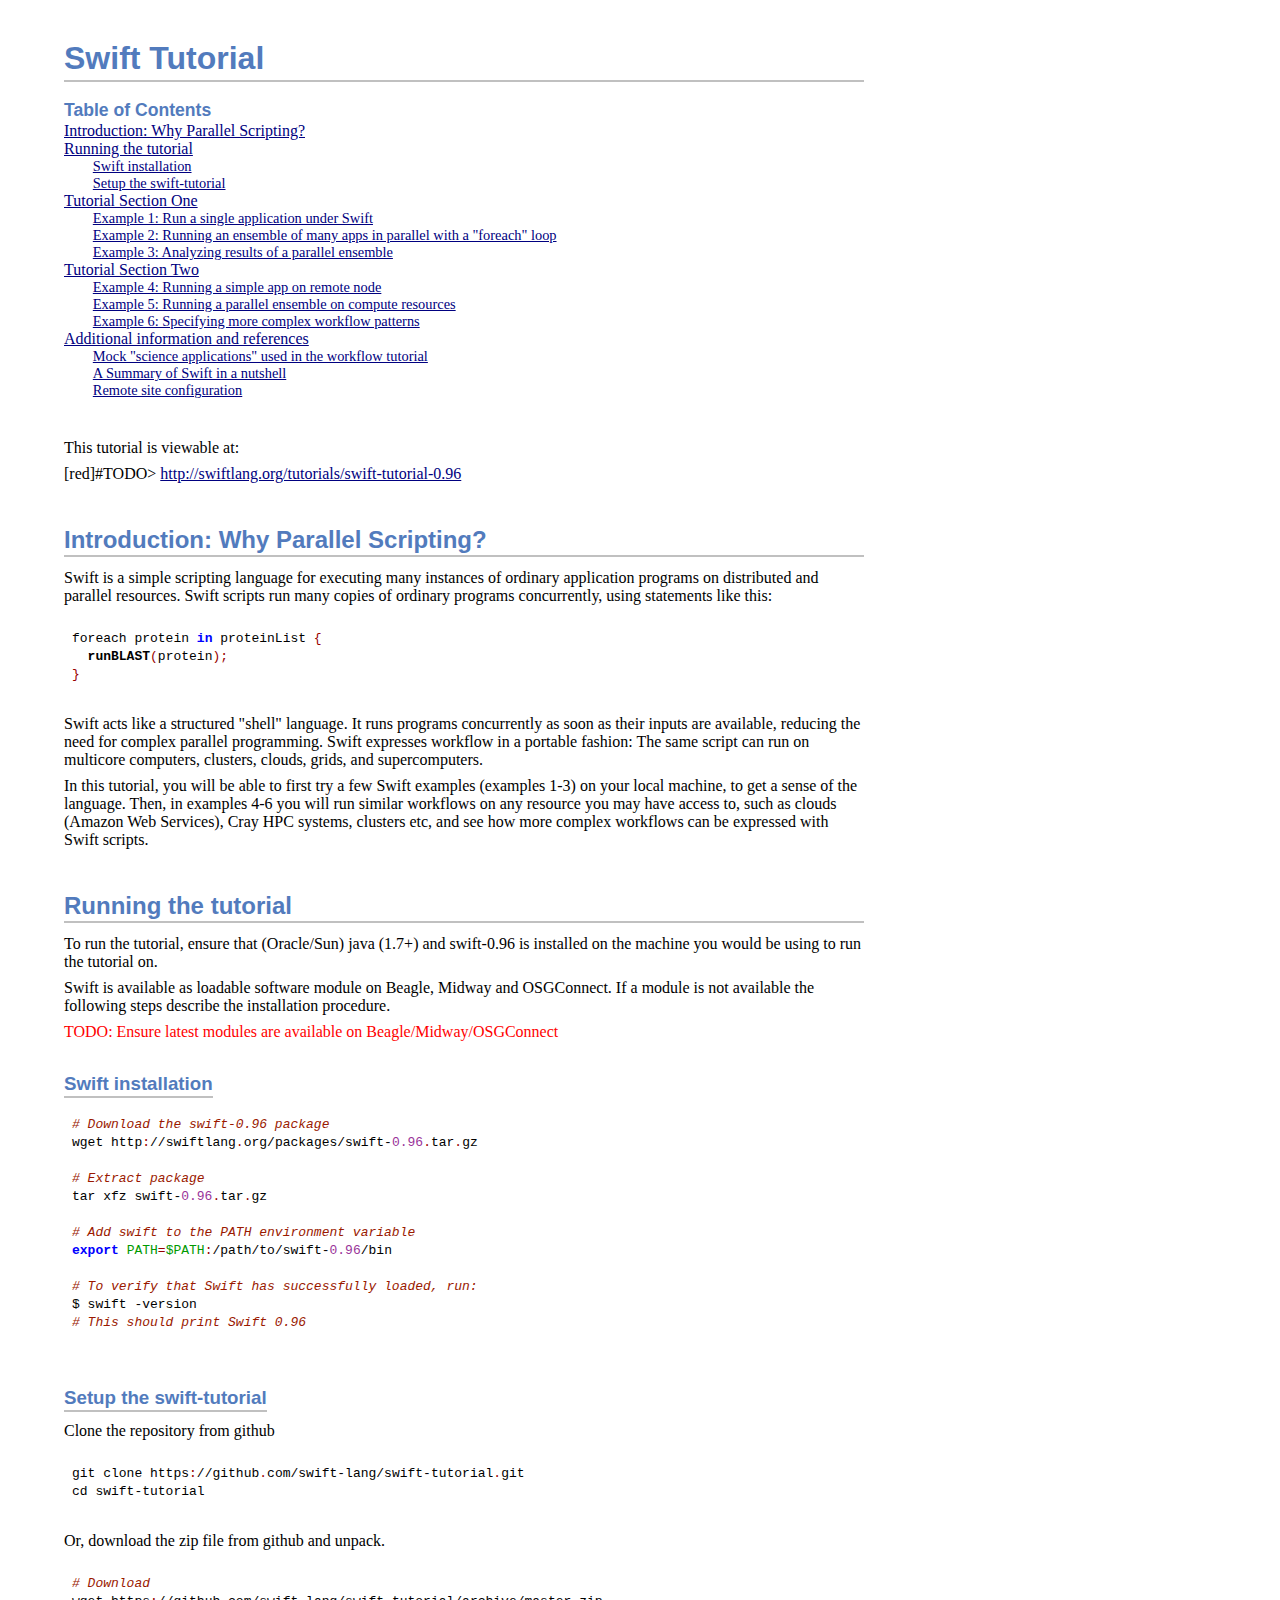
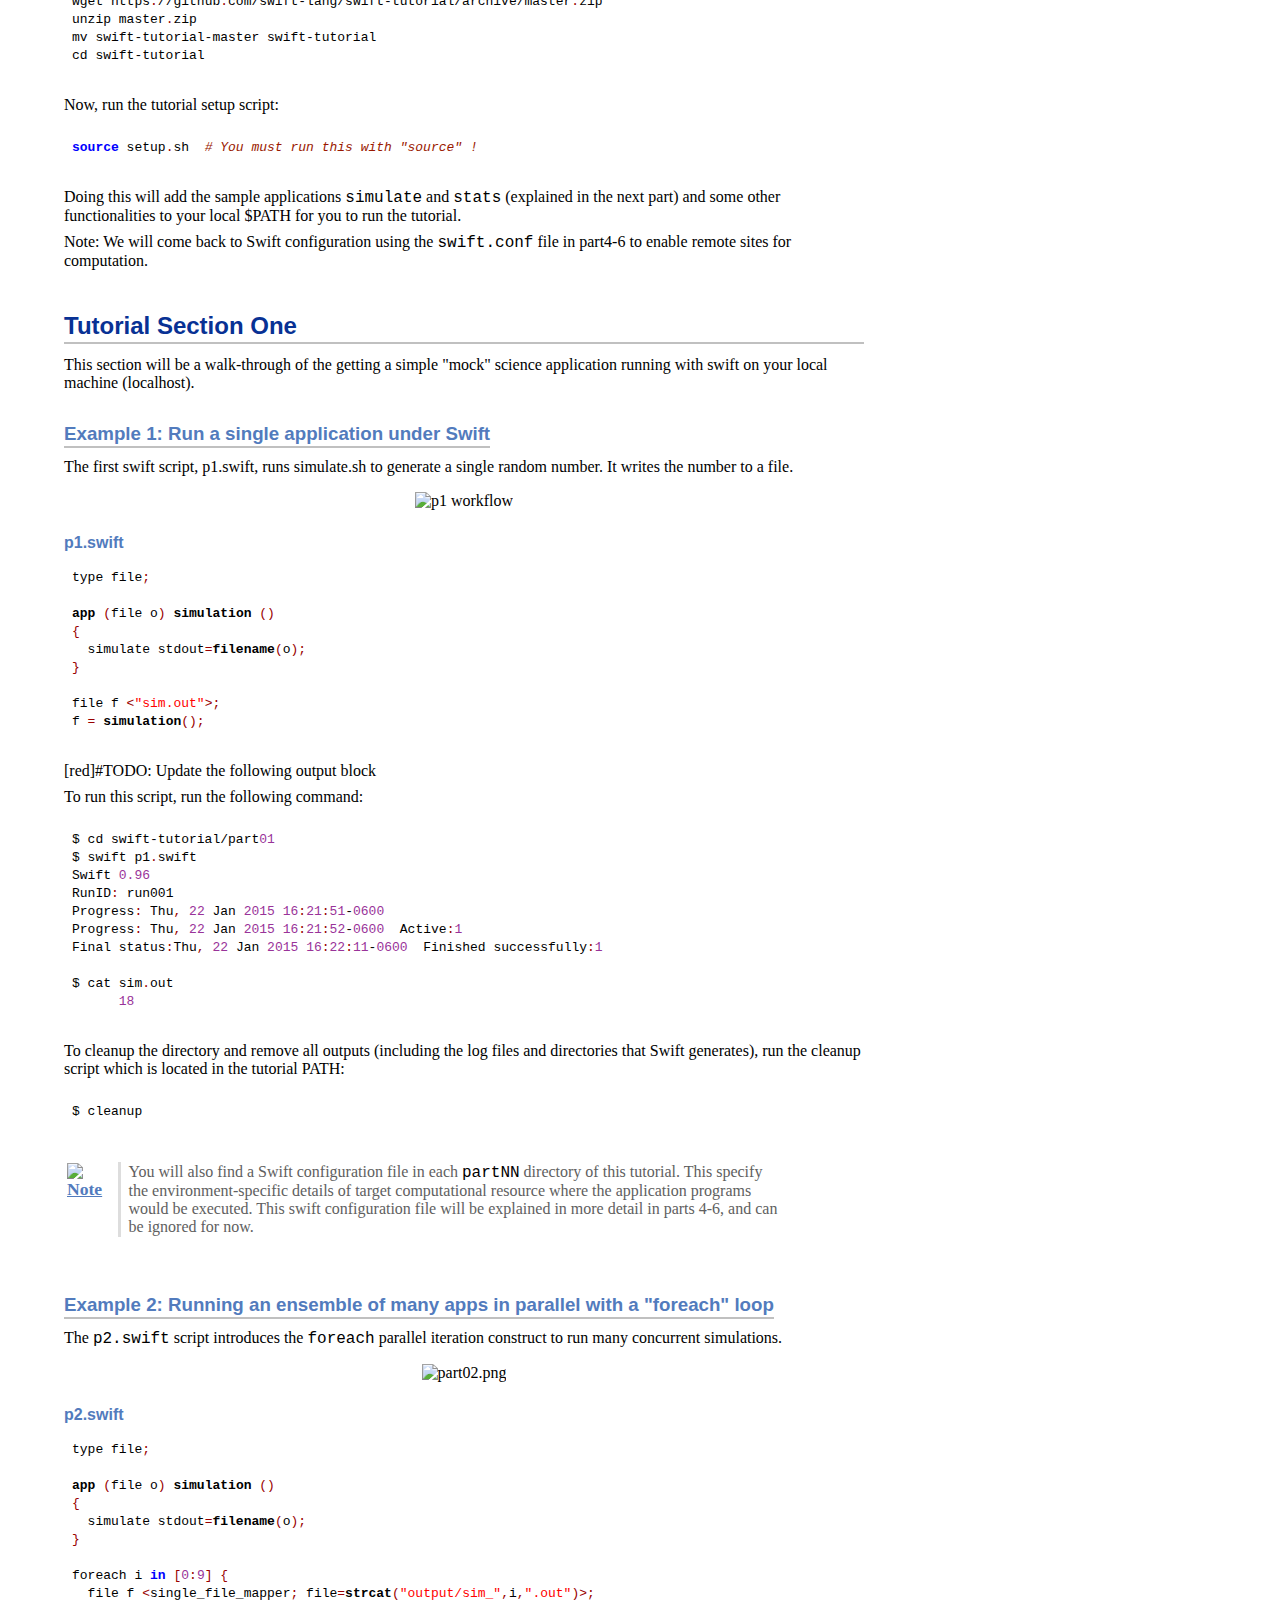
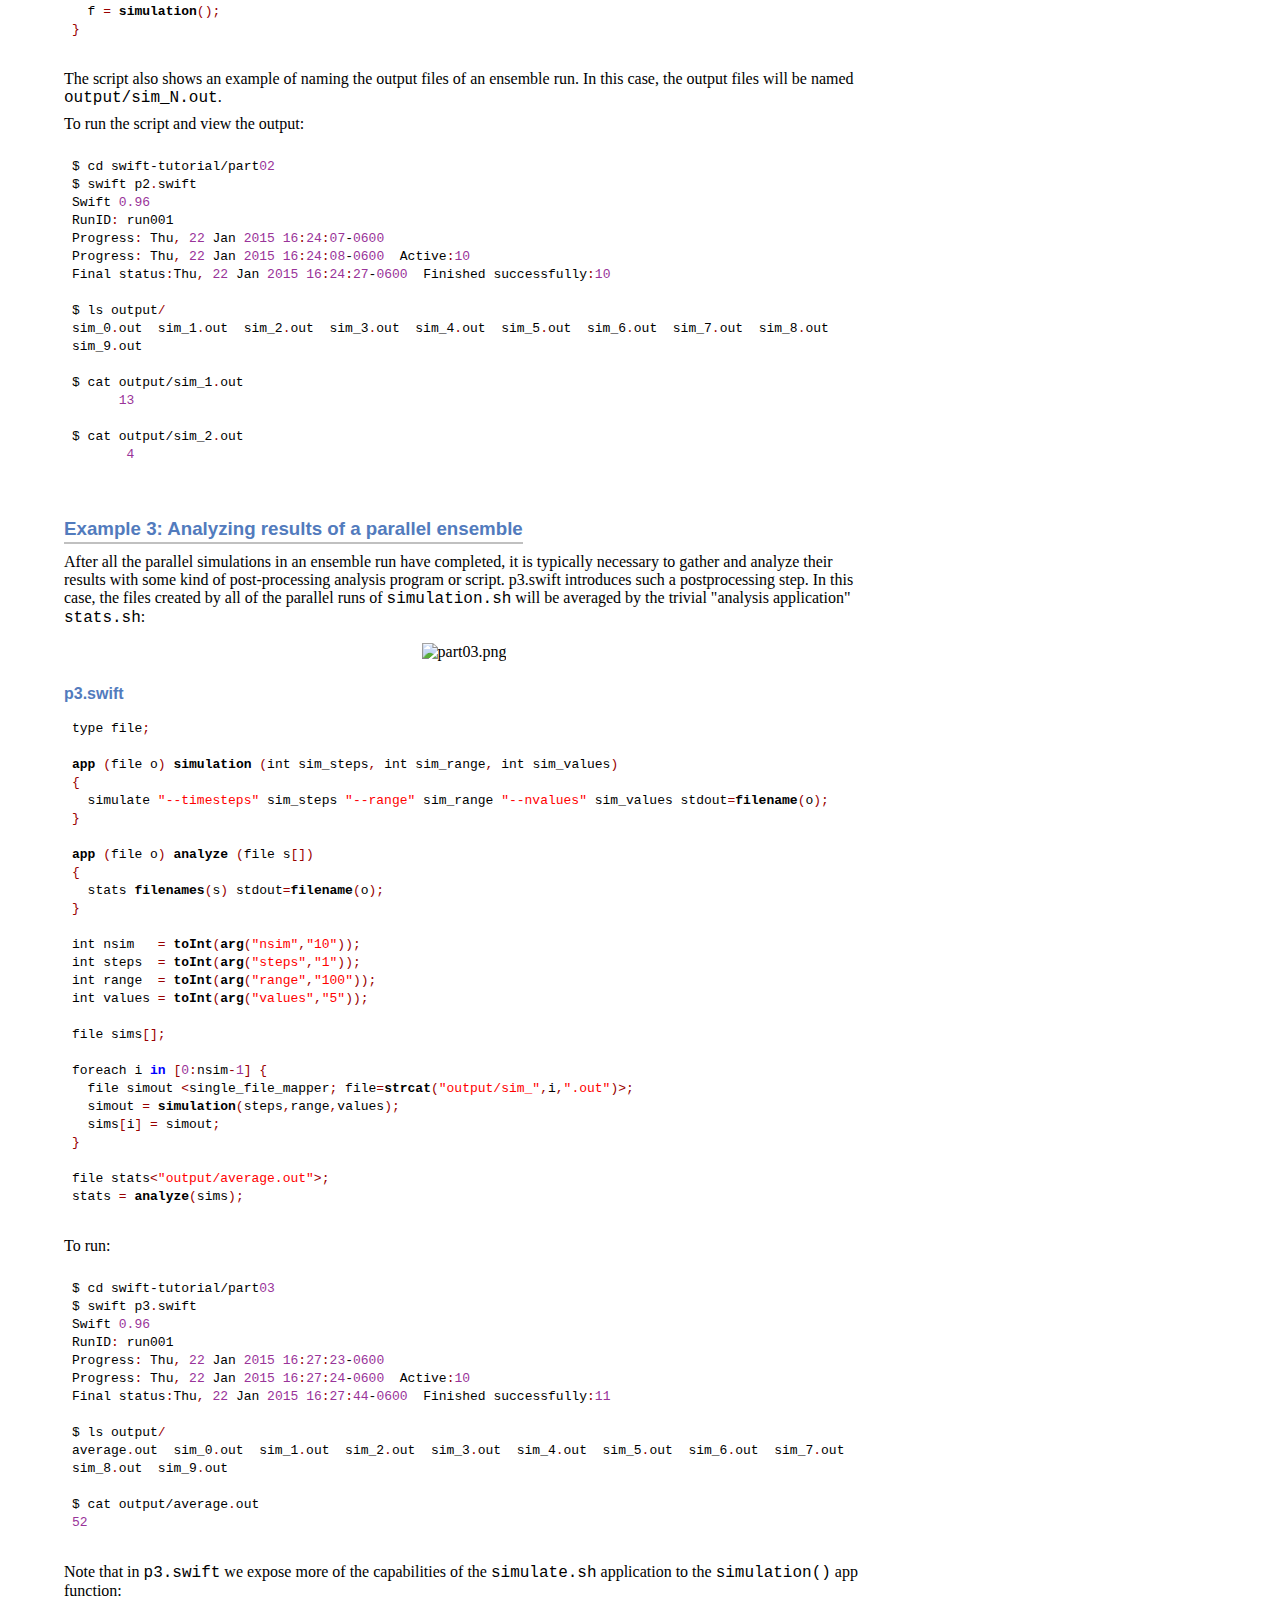
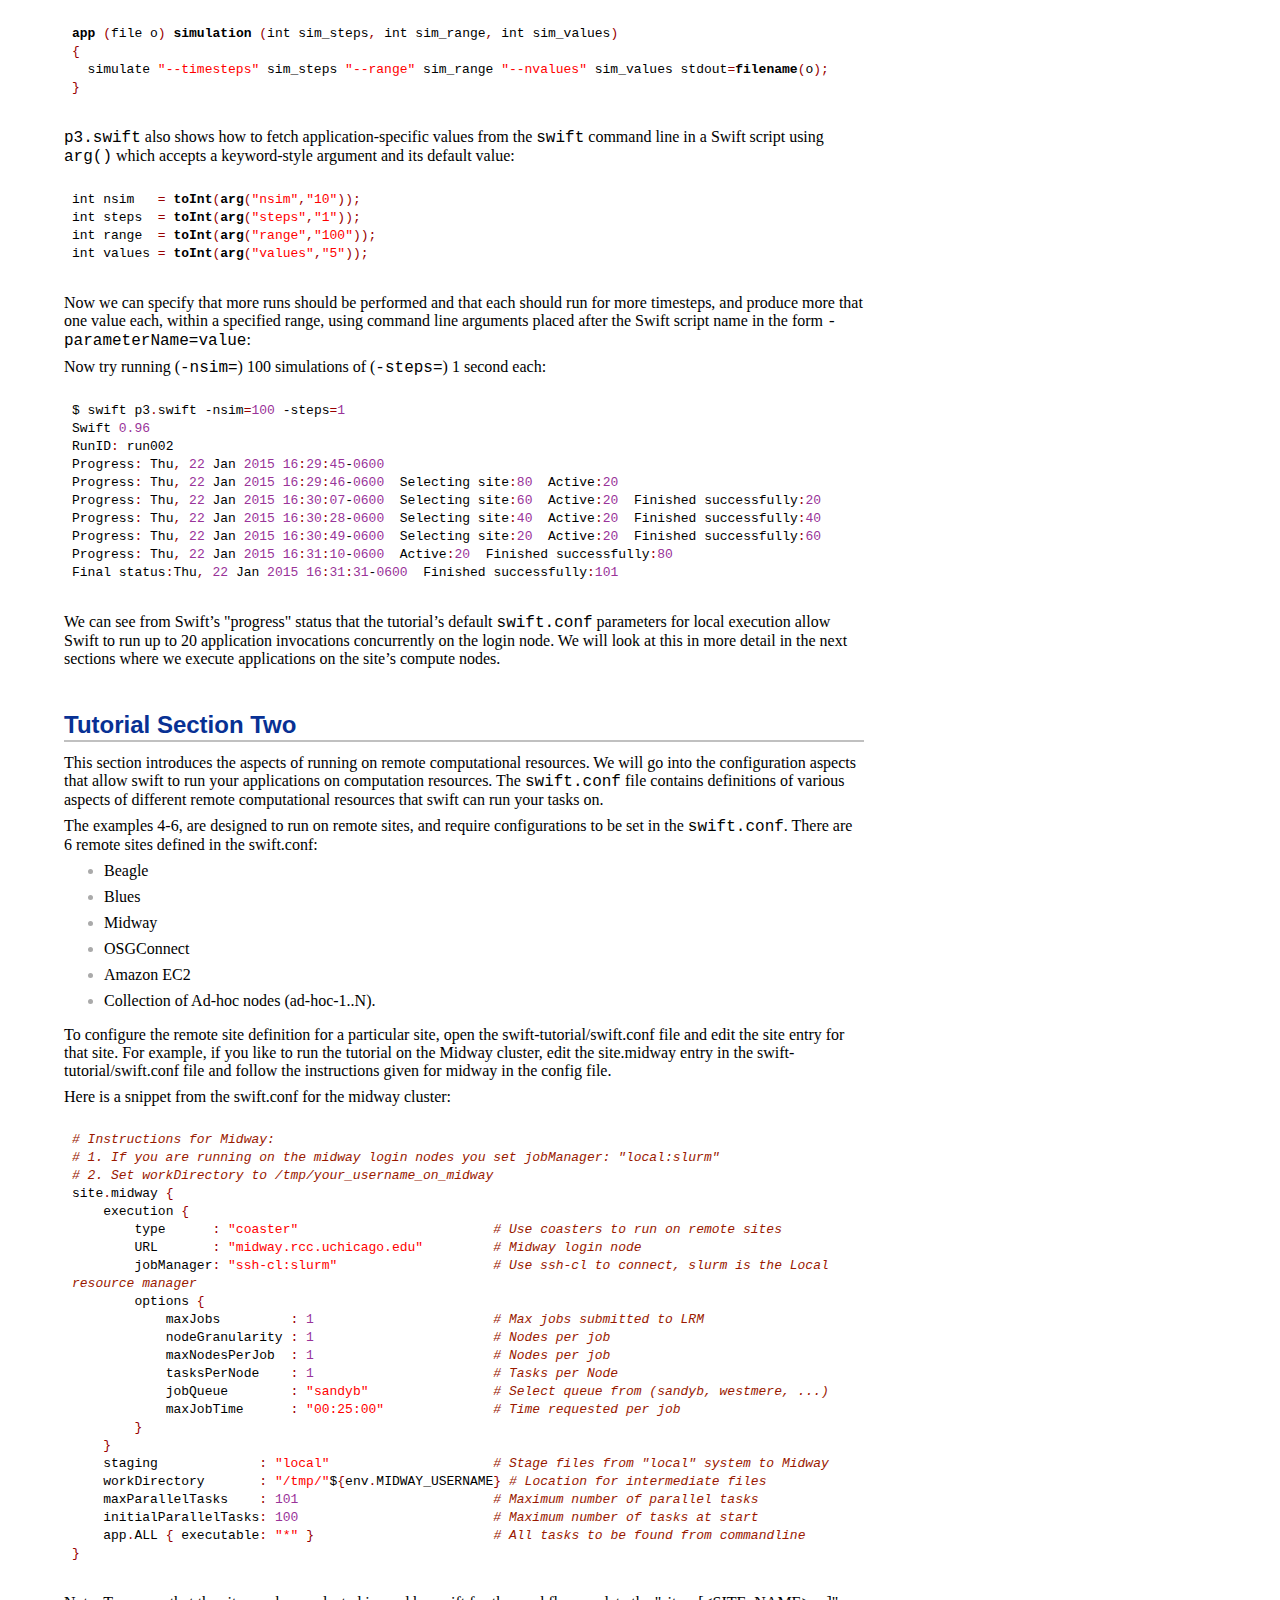
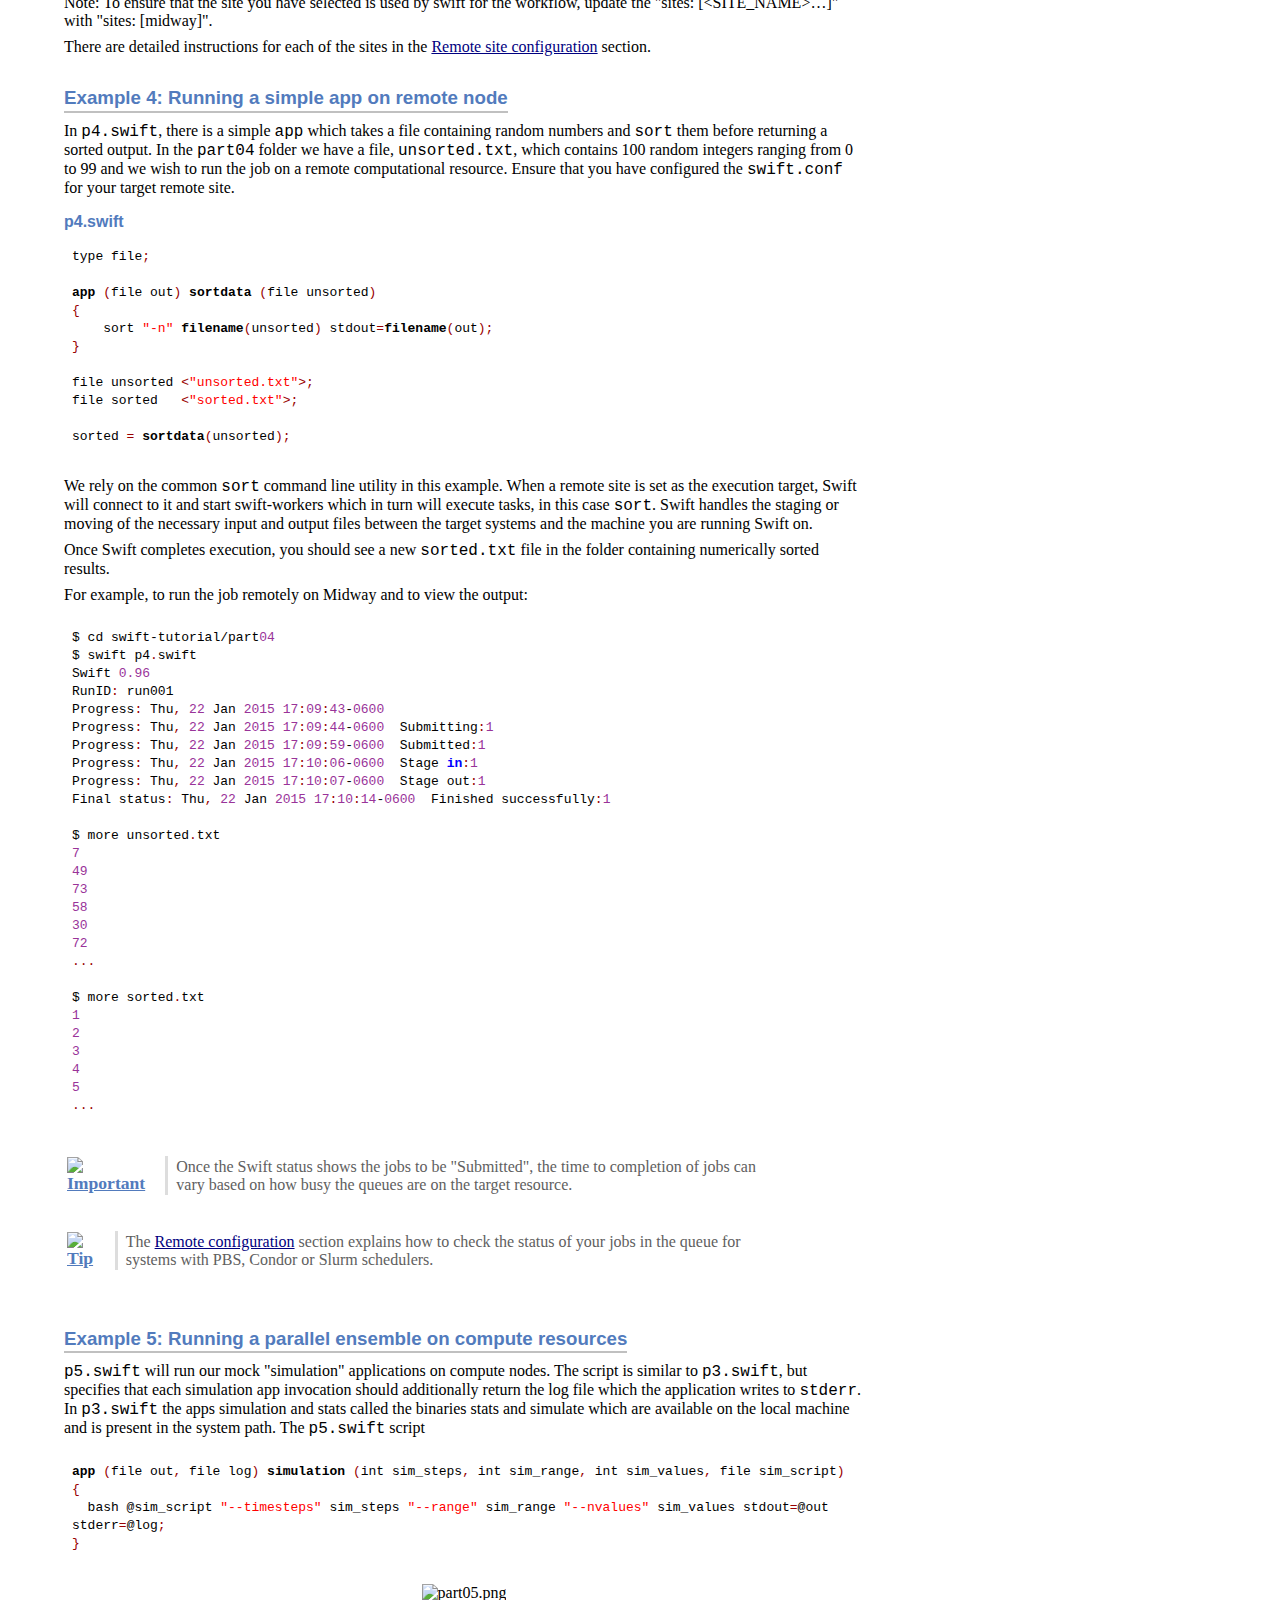
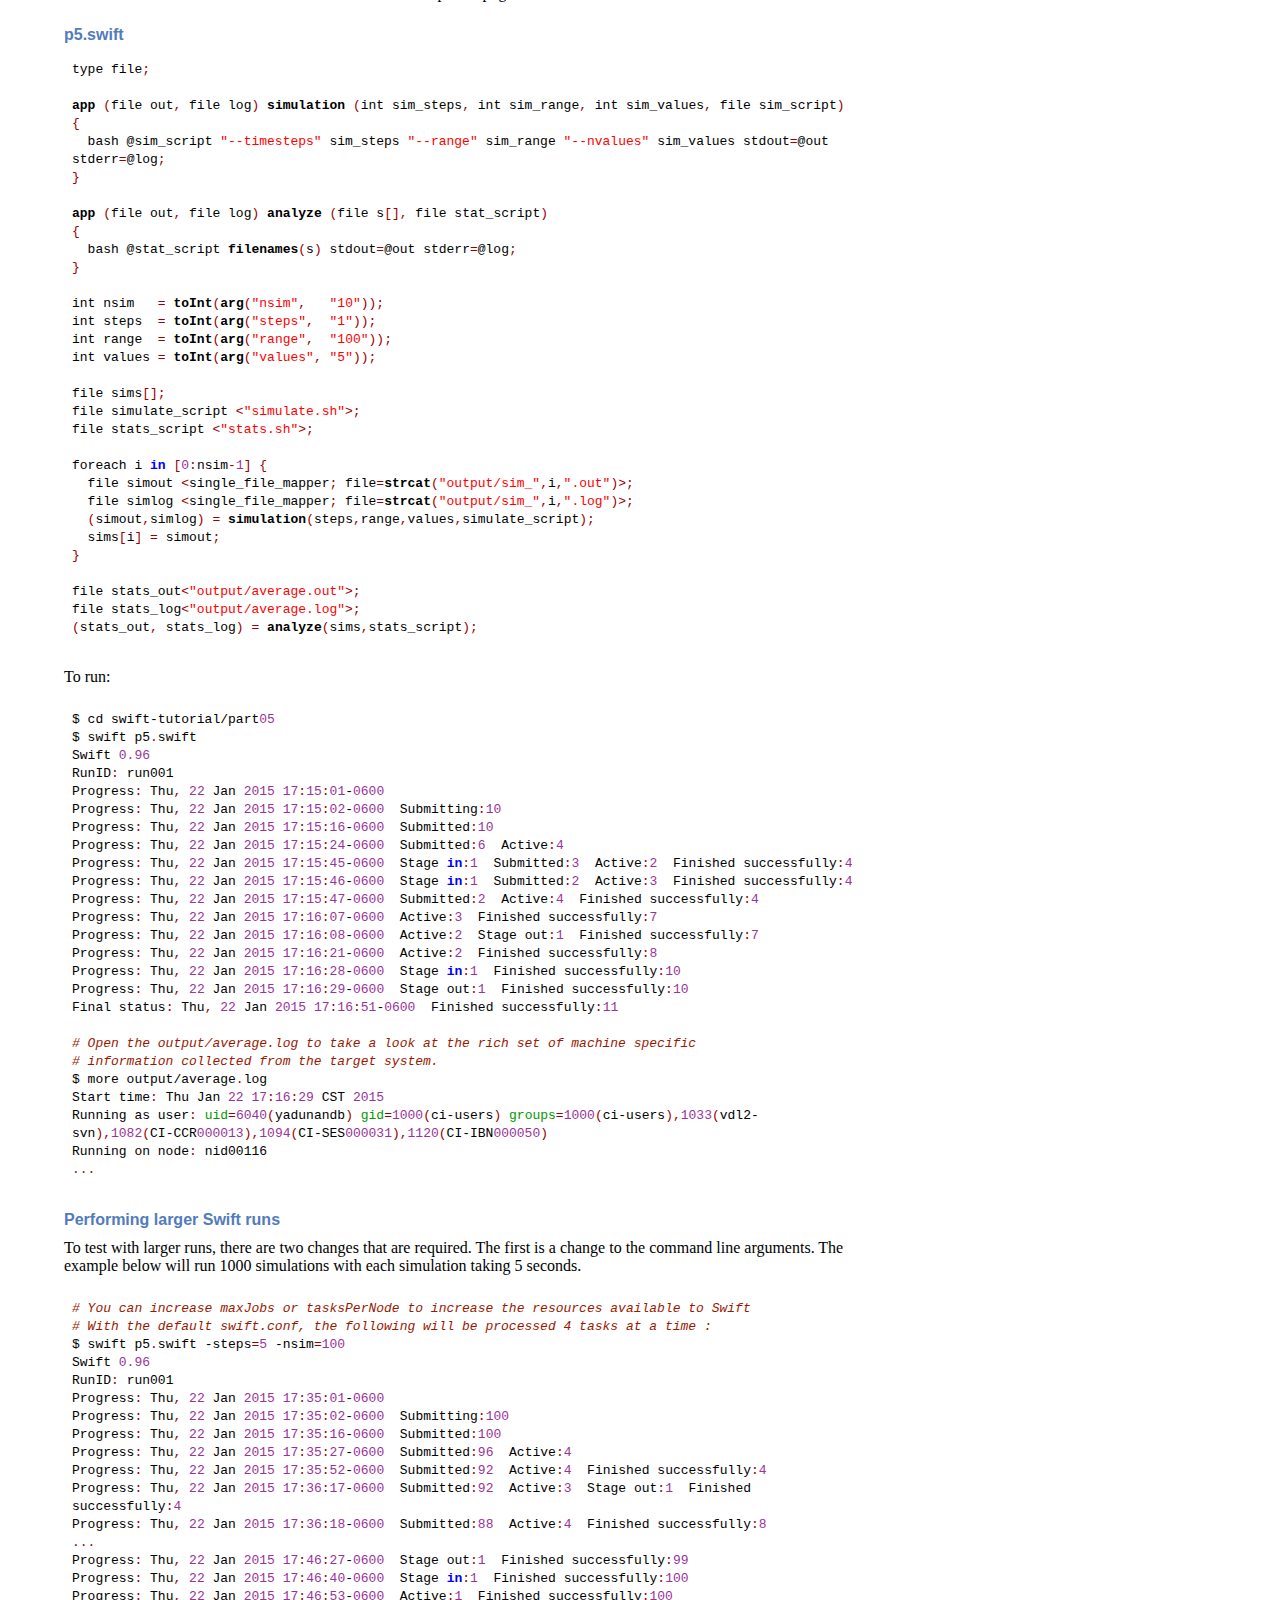
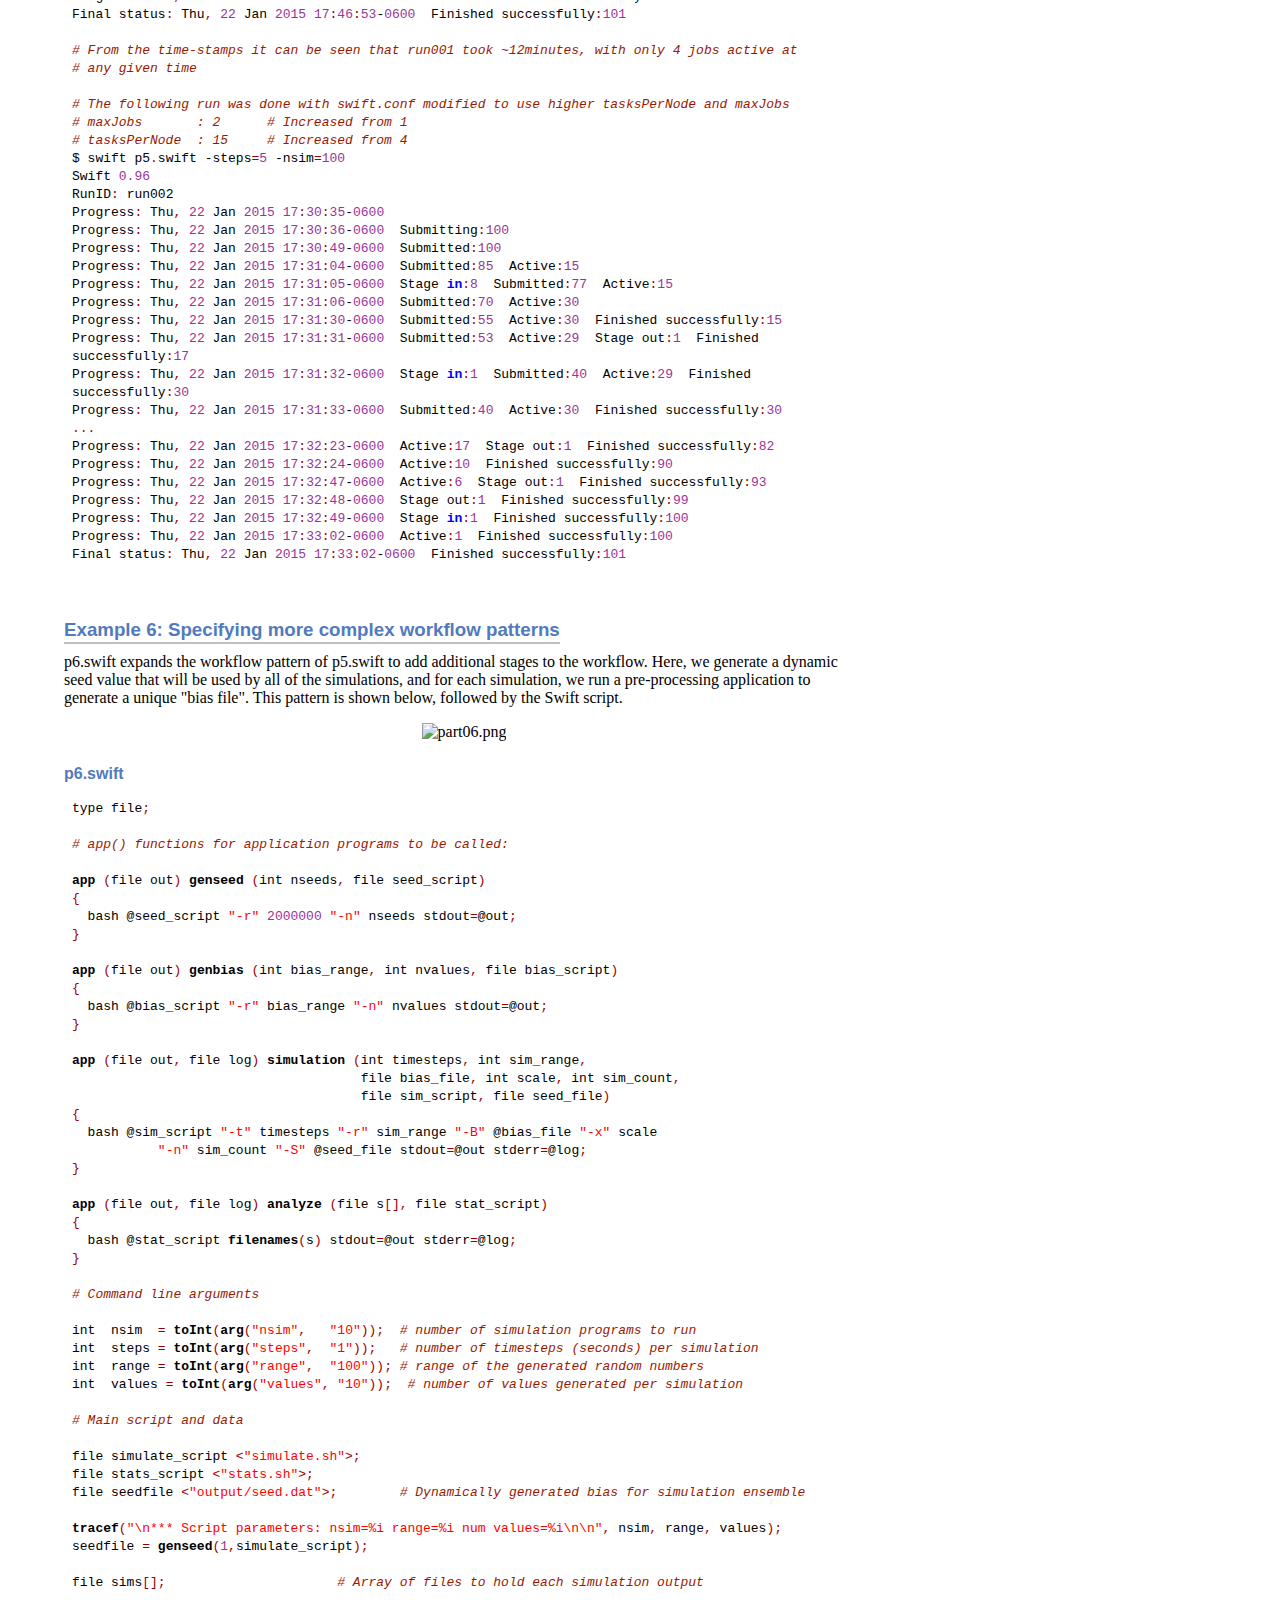
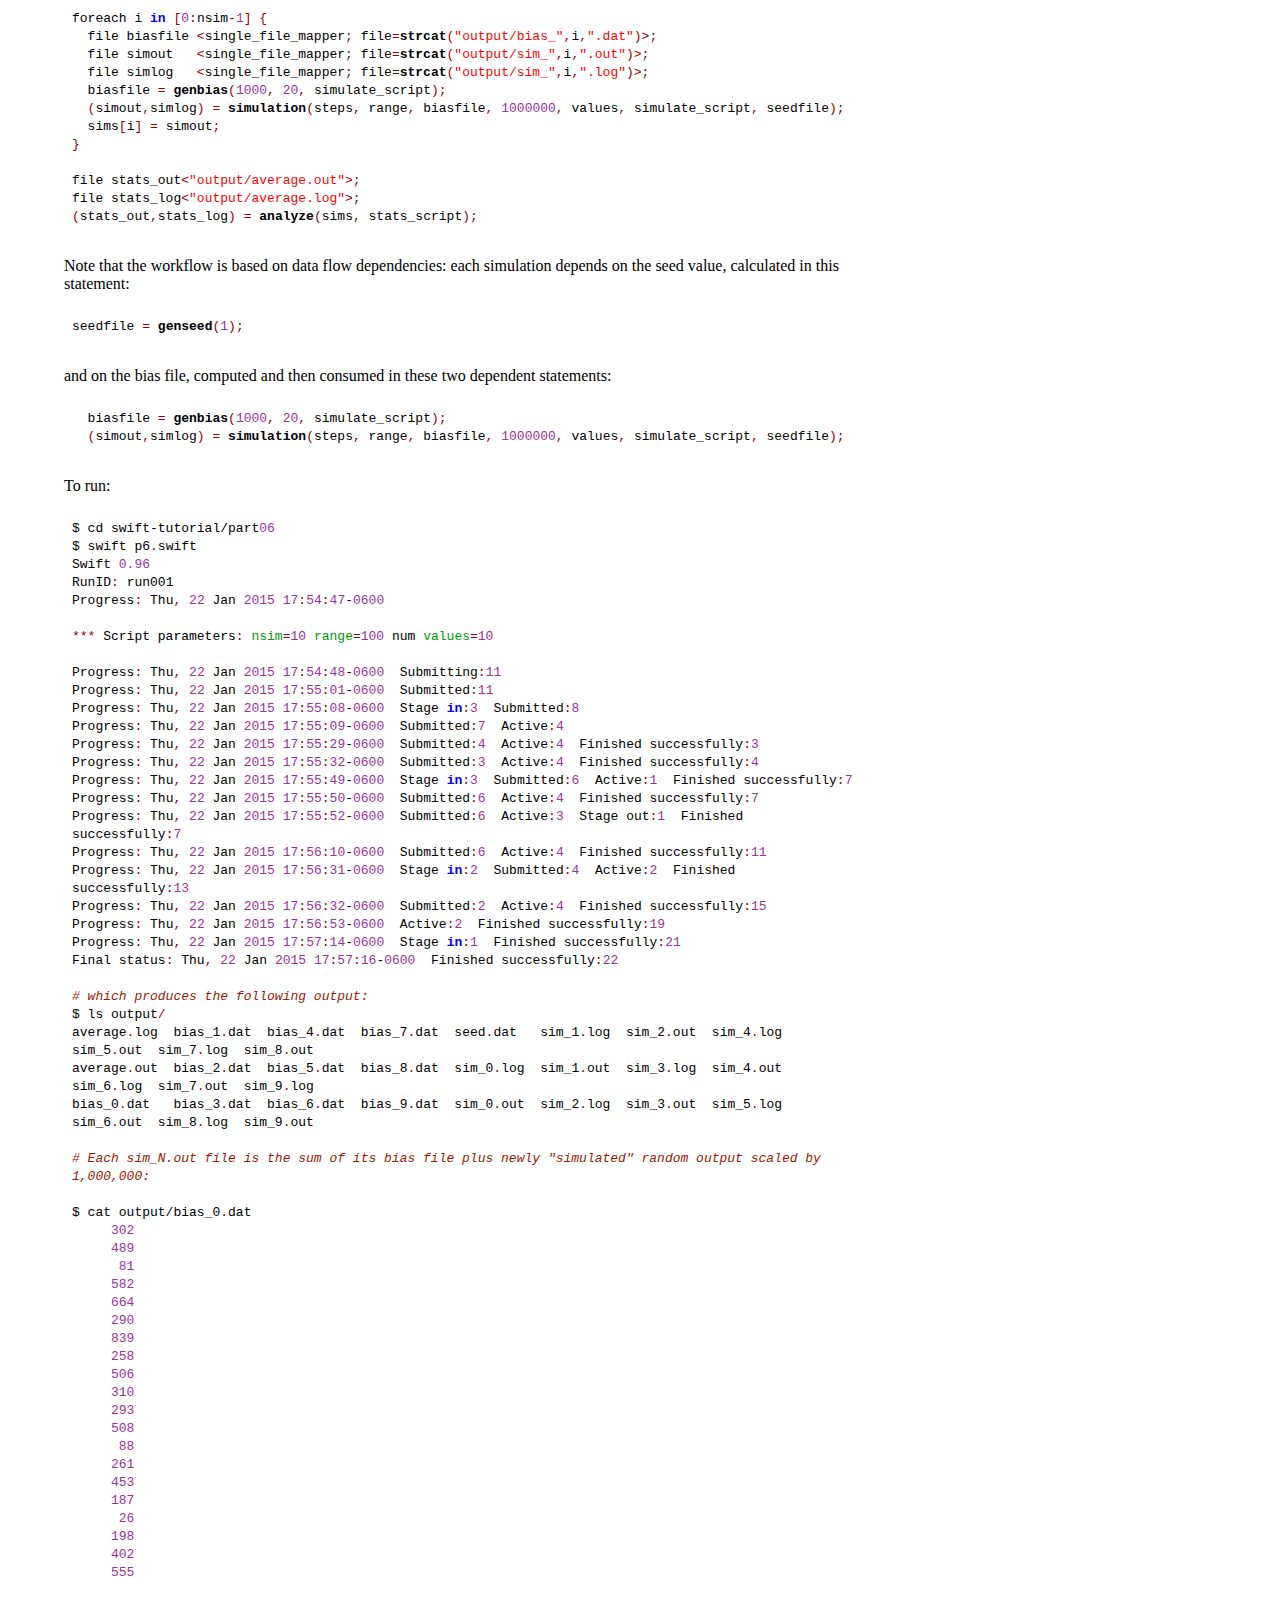
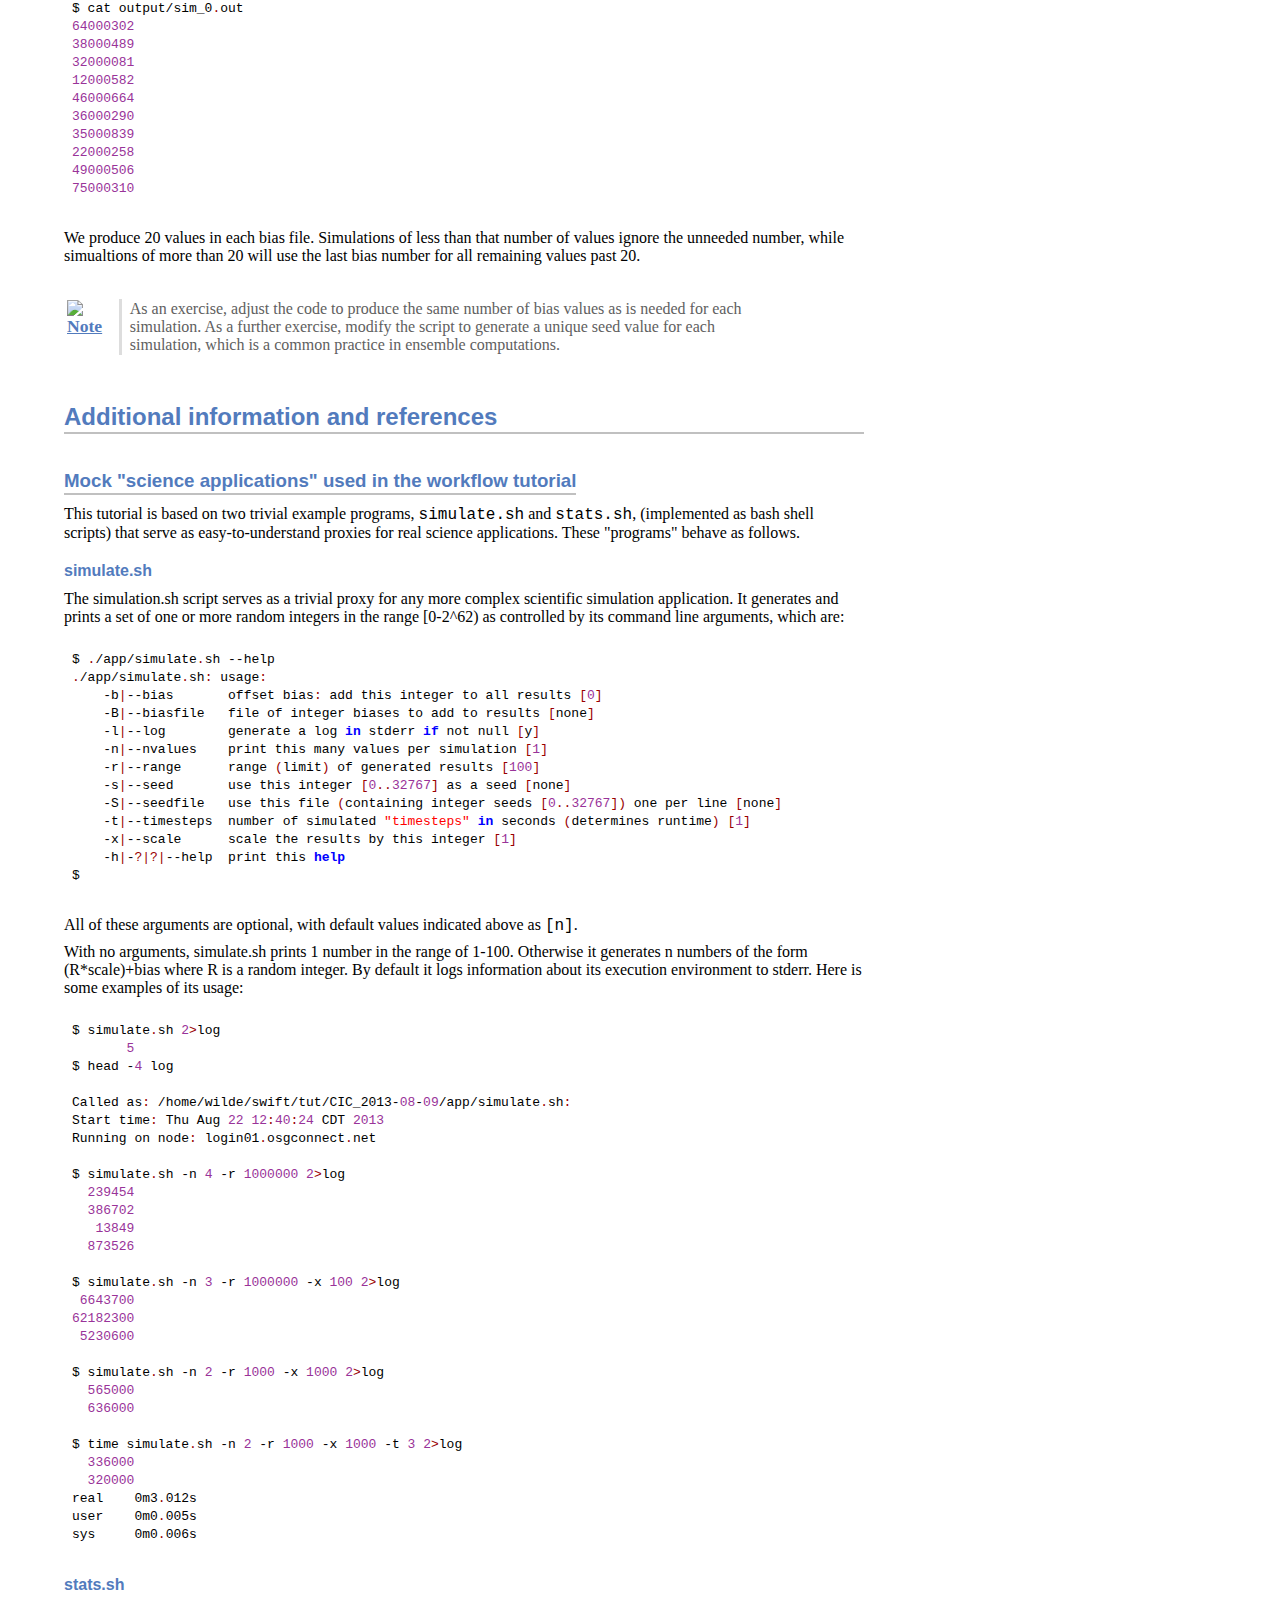
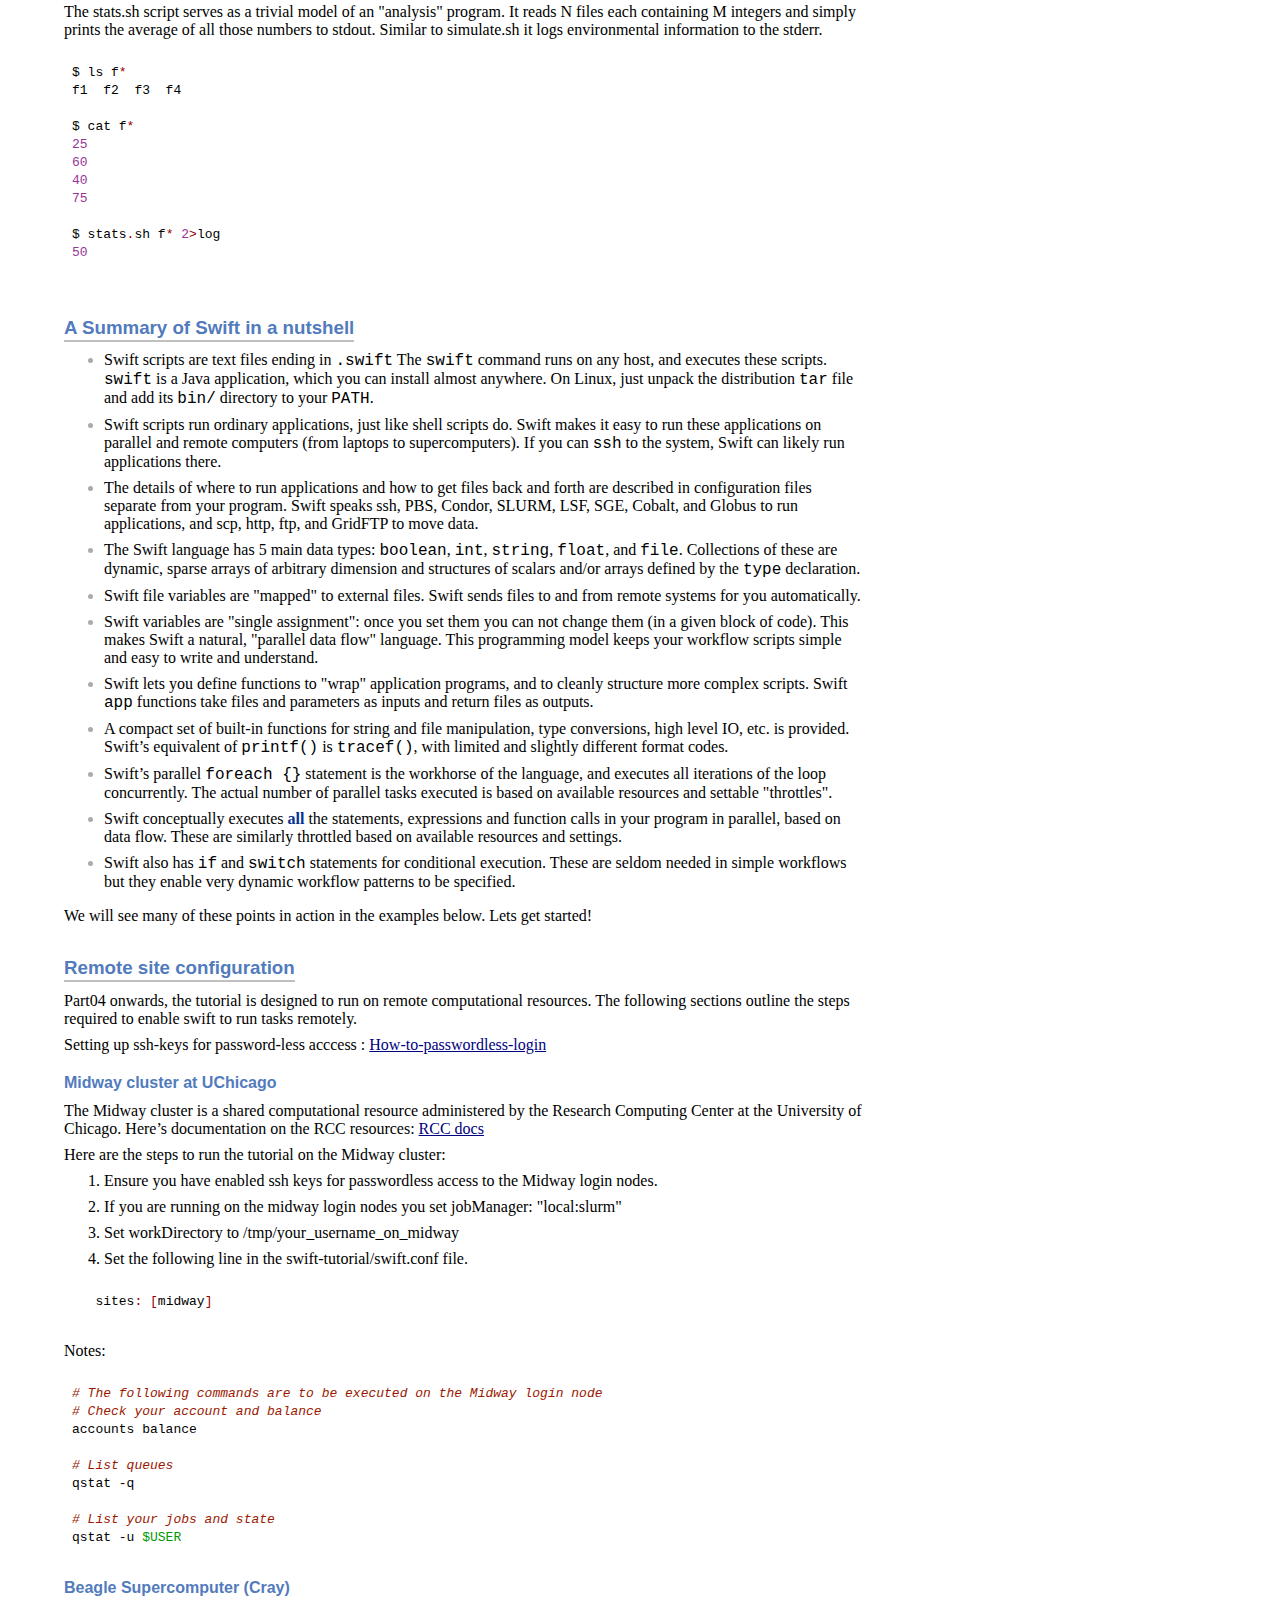
==== commit e548807e: "Minor updates" ====
--- a/doc/tutorial.html
+++ b/doc/tutorial.html
@@ -768,14 +768,15 @@
 <div id="content">
 <div id="preamble">
 <div class="sectionbody">
-<div class="paragraph"><p>This tutorial is viewable at: [red]#TODO&gt; <a href="http://swiftlang.org/tutorials/swift-tutorial-0.96">http://swiftlang.org/tutorials/swift-tutorial-0.96</a></p></div>
+<div class="paragraph"><p>This tutorial is viewable at:</p></div>
+<div class="paragraph"><p>[red]#TODO&gt; <a href="http://swiftlang.org/tutorials/swift-tutorial-0.96">http://swiftlang.org/tutorials/swift-tutorial-0.96</a></p></div>
 </div>
 </div>
 <div class="sect1">
 <h2 id="_introduction_why_parallel_scripting">Introduction: Why Parallel Scripting?</h2>
 <div class="sectionbody">
 <div class="paragraph"><p>Swift is a simple scripting language for executing many instances of
-ordinary application programs on distributed parallel resources.
+ordinary application programs on distributed and parallel resources.
 Swift scripts run many copies of ordinary programs concurrently, using
 statements like this:</p></div>
 <div class="listingblock">
@@ -786,26 +787,25 @@
 <pre><tt>foreach protein <span style="font-weight: bold"><span style="color: #0000FF">in</span></span> proteinList <span style="color: #990000">{</span>
   <span style="font-weight: bold"><span style="color: #000000">runBLAST</span></span><span style="color: #990000">(</span>protein<span style="color: #990000">);</span>
 <span style="color: #990000">}</span></tt></pre></div></div>
-<div class="paragraph"><p>Swift acts like a structured "shell" language. It runs programs
-concurrently as soon as their inputs are available, reducing the need
-for complex parallel programming.  Swift expresses your workflow in a
-portable fashion: The same script runs on multicore computers,
-clusters, clouds, grids, and supercomputers.</p></div>
-<div class="paragraph"><p>In this tutorial, you&#8217;ll be able to first try a few Swift examples
-(examples 1-3) on your local machine, to get a sense of the language.
-Then, in examples 4-6 you&#8217;ll run similar workflows on any resource
-you may have access to, such as clouds (Amazon Web Services), Cray HPC systems,
-clusters etc, and see how more complex workflows can be expressed
-with Swift scripts.</p></div>
+<div class="paragraph"><p>Swift acts like a structured "shell" language. It runs programs concurrently as
+soon as their inputs are available, reducing the need for complex parallel
+programming.  Swift expresses workflow in a portable fashion: The same script
+can run on multicore computers, clusters, clouds, grids, and supercomputers.</p></div>
+<div class="paragraph"><p>In this tutorial, you will be able to first try a few Swift examples (examples
+1-3) on your local machine, to get a sense of the language.  Then, in examples
+4-6 you will run similar workflows on any resource you may have access to, such
+as clouds (Amazon Web Services), Cray HPC systems, clusters etc, and see how
+more complex workflows can be expressed with Swift scripts.</p></div>
 </div>
 </div>
 <div class="sect1">
 <h2 id="_running_the_tutorial">Running the tutorial</h2>
 <div class="sectionbody">
-<div class="paragraph"><p>To run the swift-tutorial, ensure that java (1.7+) and swift-0.96 is installed
-on the machine you would be using to run the tutorials on.</p></div>
-<div class="paragraph"><p>Swift modules are available on Beagle, Midway and OSGConnect. If a module
-is not available the following steps describe the installation procedure.</p></div>
+<div class="paragraph"><p>To run the tutorial, ensure that (Oracle/Sun) java (1.7+) and swift-0.96 is
+installed on the machine you would be using to run the tutorial on.</p></div>
+<div class="paragraph"><p>Swift is available as loadable software module on Beagle, Midway and
+OSGConnect. If a module is not available the following steps describe the
+installation procedure.</p></div>
 <div class="paragraph"><p><span class="red">TODO: Ensure latest modules are available on Beagle/Midway/OSGConnect</span></p></div>
 <div class="sect2">
 <h3 id="_swift_installation">Swift installation</h3>
@@ -816,10 +816,13 @@
 http://www.gnu.org/software/src-highlite -->
 <pre><tt><span style="font-style: italic"><span style="color: #9A1900"># Download the swift-0.96 package</span></span>
 wget http<span style="color: #990000">:</span>//swiftlang<span style="color: #990000">.</span>org/packages/swift-<span style="color: #993399">0.96</span><span style="color: #990000">.</span>tar<span style="color: #990000">.</span>gz
+
 <span style="font-style: italic"><span style="color: #9A1900"># Extract package</span></span>
 tar xfz swift-<span style="color: #993399">0.96</span><span style="color: #990000">.</span>tar<span style="color: #990000">.</span>gz
+
 <span style="font-style: italic"><span style="color: #9A1900"># Add swift to the PATH environment variable</span></span>
 <span style="font-weight: bold"><span style="color: #0000FF">export</span></span> <span style="color: #009900">PATH</span><span style="color: #990000">=</span><span style="color: #009900">$PATH</span><span style="color: #990000">:</span>/path/to/swift-<span style="color: #993399">0.96</span>/bin
+
 <span style="font-style: italic"><span style="color: #9A1900"># To verify that Swift has successfully loaded, run:</span></span>
 $ swift -version
 <span style="font-style: italic"><span style="color: #9A1900"># This should print Swift 0.96</span></span></tt></pre></div></div>
@@ -852,7 +855,7 @@
 http://www.lorenzobettini.it
 http://www.gnu.org/software/src-highlite -->
 <pre><tt><span style="font-weight: bold"><span style="color: #0000FF">source</span></span> setup<span style="color: #990000">.</span>sh  <span style="font-style: italic"><span style="color: #9A1900"># You must run this with "source" !</span></span></tt></pre></div></div>
-<div class="paragraph"><p>Doing this will add the sample applications simulate and stats
+<div class="paragraph"><p>Doing this will add the sample applications <code>simulate</code> and <code>stats</code>
 (explained in the next part) and some other functionalities to
 your local $PATH for you to run the tutorial.</p></div>
 <div class="paragraph"><p>Note: We will come back to Swift configuration using the <code>swift.conf</code> file
@@ -863,7 +866,7 @@
 <div class="sect1">
 <h2 id="_strong_tutorial_section_one_strong"><strong>Tutorial Section One</strong></h2>
 <div class="sectionbody">
-<div class="paragraph"><p>This section will be a walkthrough of the getting a simple "mock" science application
+<div class="paragraph"><p>This section will be a walk-through of the getting a simple "mock" science application
 running with swift on your local machine (localhost).</p></div>
 <div class="sect2">
 <h3 id="_example_1_run_a_single_application_under_swift">Example 1: Run a single application under Swift</h3>
@@ -920,11 +923,11 @@
 <td class="icon">
 <img src="./images/icons/note.png" alt="Note" />
 </td>
-<td class="content">You&#8217;ll also find a Swift configuration files in each <code>partNN</code>
-directory of this tutorial. These specify the environment-specific
-details of target computational resources where the application programs would be execute.
-These swift configuration file will be explained in more
-detail in parts 4-6, and can be ignored for now.</td>
+<td class="content">You will also find a Swift configuration file in each <code>partNN</code> directory
+of this tutorial. This specify the environment-specific details of target
+computational resource where the application programs would be executed.  This
+swift configuration file will be explained in more detail in parts 4-6, and can
+be ignored for now.</td>
 </tr></table>
 </div>
 </div>
@@ -982,10 +985,10 @@
 <div class="sect2">
 <h3 id="_example_3_analyzing_results_of_a_parallel_ensemble">Example 3: Analyzing results of a parallel ensemble</h3>
 <div class="paragraph"><p>After all the parallel simulations in an ensemble run have completed,
-its typically necessary to gather and analyze their results with some
+it is typically necessary to gather and analyze their results with some
 kind of post-processing analysis program or script.  p3.swift
 introduces such a postprocessing step. In this case, the files created
-by all of the parallel runs of <code>simulation.sh</code> will be averaged by by
+by all of the parallel runs of <code>simulation.sh</code> will be averaged by
 the trivial "analysis application" <code>stats.sh</code>:</p></div>
 <div class="imageblock" style="text-align:center;">
 <div class="content">
@@ -1088,7 +1091,7 @@
 Final status<span style="color: #990000">:</span>Thu<span style="color: #990000">,</span> <span style="color: #993399">22</span> Jan <span style="color: #993399">2015</span> <span style="color: #993399">16</span><span style="color: #990000">:</span><span style="color: #993399">31</span><span style="color: #990000">:</span><span style="color: #993399">31</span>-<span style="color: #993399">0600</span>  Finished successfully<span style="color: #990000">:</span><span style="color: #993399">101</span></tt></pre></div></div>
 <div class="paragraph"><p>We can see from Swift&#8217;s "progress" status that the tutorial&#8217;s default
 <code>swift.conf</code> parameters for local execution allow Swift to run up to 20
-application invocations concurrently on the login node. We&#8217;ll look at
+application invocations concurrently on the login node. We will look at
 this in more detail in the next sections where we execute applications
 on the site&#8217;s compute nodes.</p></div>
 </div>
@@ -1102,11 +1105,16 @@
 on computation resources. The <code>swift.conf</code> file contains definitions of various aspects
 of different remote computational resources that swift can run your tasks on.</p></div>
 <div class="paragraph"><p>The examples 4-6, are designed to run on remote sites, and require configurations to be set in
-the <code>swift.conf</code>. There are 5 remote sites defined in the swift.conf:</p></div>
+the <code>swift.conf</code>. There are 6 remote sites defined in the swift.conf:</p></div>
 <div class="ulist"><ul>
 <li>
 <p>
 Beagle
+</p>
+</li>
+<li>
+<p>
+Blues
 </p>
 </li>
 <li>
@@ -1131,10 +1139,10 @@
 </li>
 </ul></div>
 <div class="paragraph"><p>To configure the remote site definition for a particular site, open the swift-tutorial/swift.conf file
-and edit the site entry for that site. For example, if you would like to run the tutorial on the Midway
+and edit the site entry for that site. For example, if you like to run the tutorial on the Midway
 cluster, edit the site.midway entry in the swift-tutorial/swift.conf file and follow the instructions
 given for midway in the config file.</p></div>
-<div class="paragraph"><p>Here&#8217;s a snippet from the swift.conf for the midway cluster:</p></div>
+<div class="paragraph"><p>Here is a snippet from the swift.conf for the midway cluster:</p></div>
 <div class="listingblock">
 <div class="content"><!-- Generator: GNU source-highlight 3.1.6
 by Lorenzo Bettini
@@ -1169,7 +1177,7 @@
 <div class="sect2">
 <h3 id="_example_4_running_a_simple_app_on_remote_node">Example 4: Running a simple app on remote node</h3>
 <div class="paragraph"><p>In <code>p4.swift</code>, there is a simple <code>app</code> which takes a file containing random numbers and <code>sort</code> them before returning a sorted output. In the <code>part04</code>
-folder  we have a file, <code>unsorted.txt</code>, which contains 100 random integers ranging from 0 to 99 and we wish to run the job on a remote computational resource.
+folder we have a file, <code>unsorted.txt</code>, which contains 100 random integers ranging from 0 to 99 and we wish to run the job on a remote computational resource.
 Ensure that you have configured the <code>swift.conf</code> for your target remote site.</p></div>
 <div class="listingblock">
 <div class="title">p4.swift</div>
@@ -1188,9 +1196,9 @@
 file sorted   <span style="color: #990000">&lt;</span><span style="color: #FF0000">"sorted.txt"</span><span style="color: #990000">&gt;;</span>
 
 sorted <span style="color: #990000">=</span> <span style="font-weight: bold"><span style="color: #000000">sortdata</span></span><span style="color: #990000">(</span>unsorted<span style="color: #990000">);</span></tt></pre></div></div>
-<div class="paragraph"><p>We rely on the very common <code>sort</code> commandline utility in this example. When a remote site is set as the execution target,
-swift will connect to it and start swift-workers which in turn will execute tasks, in this case <code>sort</code>. Swift handles the
-staging or moving of the necessary input and output files between the target systems and the machine you are running swift on.</p></div>
+<div class="paragraph"><p>We rely on the common <code>sort</code> command line utility in this example. When a remote site is set as the execution target,
+Swift will connect to it and start swift-workers which in turn will execute tasks, in this case <code>sort</code>. Swift handles the
+staging or moving of the necessary input and output files between the target systems and the machine you are running Swift on.</p></div>
 <div class="paragraph"><p>Once Swift completes execution, you should see a new <code>sorted.txt</code> file in the folder containing numerically sorted
 results.</p></div>
 <div class="paragraph"><p>For example, to run the job remotely on Midway and to view the output:</p></div>
@@ -1232,7 +1240,7 @@
 <td class="icon">
 <img src="./images/icons/important.png" alt="Important" />
 </td>
-<td class="content">Once the swift status shows the jobs to be "Submitted", the time
+<td class="content">Once the Swift status shows the jobs to be "Submitted", the time
 to completion of jobs can vary based on how busy the queues are on the target resource.</td>
 </tr></table>
 </div>
@@ -1248,12 +1256,12 @@
 </div>
 <div class="sect2">
 <h3 id="_example_5_running_a_parallel_ensemble_on_compute_resources">Example 5: Running a parallel ensemble on compute resources</h3>
-<div class="paragraph"><p><code>p5.swift</code> will run our mock "simulation" applications on compute nodes.
-The script is similar to as <code>p3.swift</code>, but specifies that each simulation app invocation should
-additionally return the log file which the application writes to <code>stderr</code>. In <code>p3.swift</code> the apps
-simulation and stas called the binaries stats and simulate which are available on the local machine
-and is present in the system path. The <code>p5.swift</code>
-script</p></div>
+<div class="paragraph"><p><code>p5.swift</code> will run our mock "simulation" applications on compute nodes.  The
+script is similar to <code>p3.swift</code>, but specifies that each simulation app
+invocation should additionally return the log file which the application writes
+to <code>stderr</code>. In <code>p3.swift</code> the apps simulation and stats called the binaries
+stats and simulate which are available on the local machine and is present in
+the system path. The <code>p5.swift</code> script</p></div>
 <div class="listingblock">
 <div class="content"><!-- Generator: GNU source-highlight 3.1.6
 by Lorenzo Bettini
@@ -1339,15 +1347,15 @@
 </tt></pre></div></div>
 <div class="sect3">
 <h4 id="_performing_larger_swift_runs">Performing larger Swift runs</h4>
-<div class="paragraph"><p>To test with larger runs, there are two changes that are required. The first is a
-change to the command line arguments. The example below will run 1000 simulations
-with each simulation taking 5 seconds.</p></div>
-<div class="listingblock">
-<div class="content"><!-- Generator: GNU source-highlight 3.1.6
-by Lorenzo Bettini
-http://www.lorenzobettini.it
-http://www.gnu.org/software/src-highlite -->
-<pre><tt><span style="font-style: italic"><span style="color: #9A1900"># You can increase maxJobs or tasksPerNode to increase the resources available to swift</span></span>
+<div class="paragraph"><p>To test with larger runs, there are two changes that are required. The first is
+a change to the command line arguments. The example below will run 1000
+simulations with each simulation taking 5 seconds.</p></div>
+<div class="listingblock">
+<div class="content"><!-- Generator: GNU source-highlight 3.1.6
+by Lorenzo Bettini
+http://www.lorenzobettini.it
+http://www.gnu.org/software/src-highlite -->
+<pre><tt><span style="font-style: italic"><span style="color: #9A1900"># You can increase maxJobs or tasksPerNode to increase the resources available to Swift</span></span>
 <span style="font-style: italic"><span style="color: #9A1900"># With the default swift.conf, the following will be processed 4 tasks at a time :</span></span>
 $ swift p5<span style="color: #990000">.</span>swift -steps<span style="color: #990000">=</span><span style="color: #993399">5</span> -nsim<span style="color: #990000">=</span><span style="color: #993399">100</span>
 Swift <span style="color: #993399">0.96</span>
@@ -1399,7 +1407,7 @@
 <div class="paragraph"><p>p6.swift expands the workflow pattern of p5.swift to add additional
 stages to the workflow. Here, we generate a dynamic seed value that
 will be used by all of the simulations, and for each simulation, we
-run an pre-processing application to generate a unique "bias
+run a pre-processing application to generate a unique "bias
 file". This pattern is shown below, followed by the Swift script.</p></div>
 <div class="imageblock" style="text-align:center;">
 <div class="content">
@@ -1557,11 +1565,16 @@
 <span style="color: #993399">75000310</span></tt></pre></div></div>
 <div class="paragraph"><p>We produce 20 values in each bias file. Simulations of less than that
 number of values ignore the unneeded number, while simualtions of more
-than 20 will use the last bias number for all remoaining values past
-20.  As an exercise, adjust the code to produce the same number of
-bias values as is needed for each simulation.  As a further exercise,
-modify the script to generate a unique seed value for each simulation,
-which is a common practice in ensemble computations.</p></div>
+than 20 will use the last bias number for all remaining values past
+20.</p></div>
+<div class="admonitionblock">
+<table><tr>
+<td class="icon">
+<img src="./images/icons/note.png" alt="Note" />
+</td>
+<td class="content">As an exercise, adjust the code to produce the same number of bias values as is needed for each simulation.  As a further exercise, modify the script to generate a unique seed value for each simulation, which is a common practice in ensemble computations.</td>
+</tr></table>
+</div>
 </div>
 </div>
 </div>
@@ -1570,7 +1583,7 @@
 <div class="sectionbody">
 <div class="sect2">
 <h3 id="_mock_science_applications_used_in_the_workflow_tutorial">Mock "science applications" used in the workflow tutorial</h3>
-<div class="paragraph"><p>This tutorial is based on two intentionally trivial example programs,
+<div class="paragraph"><p>This tutorial is based on two trivial example programs,
 <code>simulate.sh</code> and <code>stats.sh</code>, (implemented as bash shell scripts)
 that serve as easy-to-understand proxies for real science
 applications. These "programs" behave as follows.</p></div>
@@ -1598,11 +1611,11 @@
     -x<span style="color: #990000">|</span>--scale      scale the results by this integer <span style="color: #990000">[</span><span style="color: #993399">1</span><span style="color: #990000">]</span>
     -h<span style="color: #990000">|</span>-<span style="color: #990000">?|?|</span>--help  print this <span style="font-weight: bold"><span style="color: #0000FF">help</span></span>
 $</tt></pre></div></div>
-<div class="paragraph"><p>All of thess arguments are optional, with default values indicated above as <code>[n]</code>.</p></div>
+<div class="paragraph"><p>All of these arguments are optional, with default values indicated above as <code>[n]</code>.</p></div>
 <div class="paragraph"><p>With no arguments, simulate.sh prints 1 number in the range of
 1-100. Otherwise it generates n numbers of the form (R*scale)+bias
 where R is a random integer. By default it logs information about its
-execution environment to stderr.  Here&#8217;s some examples of its usage:</p></div>
+execution environment to stderr.  Here is some examples of its usage:</p></div>
 <div class="listingblock">
 <div class="content"><!-- Generator: GNU source-highlight 3.1.6
 by Lorenzo Bettini
@@ -1642,7 +1655,7 @@
 <h4 id="_stats_sh">stats.sh</h4>
 <div class="paragraph"><p>The stats.sh script serves as a trivial model of an "analysis"
 program. It reads N files each containing M integers and simply prints
-the\ average of all those numbers to stdout. Similarly to simulate.sh
+the average of all those numbers to stdout. Similar to simulate.sh
 it logs environmental information to the stderr.</p></div>
 <div class="listingblock">
 <div class="content"><!-- Generator: GNU source-highlight 3.1.6
@@ -1707,10 +1720,10 @@
 </li>
 <li>
 <p>
-Swift variables are "single assignment": once you set them you can&#8217;t
-change them (in a given block of code).  This makes Swift a natural,
-"parallel data flow" language. This programming model keeps your
-workflow scripts simple and easy to write and understand.
+Swift variables are "single assignment": once you set them you can not change
+them (in a given block of code).  This makes Swift a natural, "parallel data
+flow" language. This programming model keeps your workflow scripts simple and
+easy to write and understand.
 </p>
 </li>
 <li>
@@ -1730,7 +1743,7 @@
 </li>
 <li>
 <p>
-Swift&#8217;s <code>foreach {}</code> statement is the main parallel workhorse of the
+Swift&#8217;s parallel <code>foreach {}</code> statement is the workhorse of the
 language, and executes all iterations of the loop concurrently. The
 actual number of parallel tasks executed is based on available
 resources and settable "throttles".
@@ -1738,7 +1751,7 @@
 </li>
 <li>
 <p>
-In fact, Swift conceptually executes <strong>all</strong> the statements,
+Swift conceptually executes <strong>all</strong> the statements,
 expressions and function calls in your program in parallel, based on
 data flow. These are similarly throttled based on available resources
 and settings.
@@ -1752,7 +1765,7 @@
 </p>
 </li>
 </ul></div>
-<div class="paragraph"><p>We&#8217;ll see many of these points in action in the examples below. Lets
+<div class="paragraph"><p>We will see many of these points in action in the examples below. Lets
 get started!</p></div>
 </div>
 <div class="sect2">
@@ -1762,14 +1775,14 @@
 <div class="paragraph"><p>Setting up ssh-keys for password-less acccess : <a href="http://hortonworks.com/kb/generating-ssh-keys-for-passwordless-login/">How-to-passwordless-login</a></p></div>
 <div class="sect3">
 <h4 id="_midway_cluster_at_uchicago">Midway cluster at UChicago</h4>
-<div class="paragraph"><p>The midway cluster is a shared computational resource administered by the Research
+<div class="paragraph"><p>The Midway cluster is a shared computational resource administered by the Research
 Computing Center at the University of Chicago. Here&#8217;s documentation on the RCC resources:
 <a href="https://rcc.uchicago.edu/docs/">RCC docs</a></p></div>
-<div class="paragraph"><p>Here are the steps to run the tutorial on the midway cluster:</p></div>
+<div class="paragraph"><p>Here are the steps to run the tutorial on the Midway cluster:</p></div>
 <div class="olist arabic"><ol class="arabic">
 <li>
 <p>
-Ensure you have enabled ssh keys for passwordless access to the midway login nodes.
+Ensure you have enabled ssh keys for passwordless access to the Midway login nodes.
 </p>
 </li>
 <li>
@@ -1800,7 +1813,7 @@
 by Lorenzo Bettini
 http://www.lorenzobettini.it
 http://www.gnu.org/software/src-highlite -->
-<pre><tt><span style="font-style: italic"><span style="color: #9A1900"># The following commands are to be executed on the midway login node</span></span>
+<pre><tt><span style="font-style: italic"><span style="color: #9A1900"># The following commands are to be executed on the Midway login node</span></span>
 <span style="font-style: italic"><span style="color: #9A1900"># Check your account and balance</span></span>
 accounts balance
 
@@ -1813,7 +1826,7 @@
 <div class="sect3">
 <h4 id="_beagle_supercomputer_cray">Beagle Supercomputer (Cray)</h4>
 <div class="paragraph"><p>The Beagle supercomputer is a Cray XE6 system at the Computation Institute.
-Here&#8217;s documentation on Beagle: <a href="http://beagle.ci.uchicago.edu/using-beagle/">Beagle docs</a></p></div>
+Here is documentation on Beagle: <a href="http://beagle.ci.uchicago.edu/using-beagle/">Beagle docs</a></p></div>
 <div class="paragraph"><p>Here are the steps to run the tutorial on the Beagle supercomputer:</p></div>
 <div class="olist arabic"><ol class="arabic">
 <li>
@@ -1871,6 +1884,53 @@
 
 <span style="font-style: italic"><span style="color: #9A1900"># Visual representation of current node allocation status</span></span>
 xtnodestat -d</tt></pre></div></div>
+</div>
+<div class="sect3">
+<h4 id="_blues_cluster_at_lcrc">Blues cluster at LCRC</h4>
+<div class="paragraph"><p>Blues is a compute cluster at the Laboratory Computing Resource Center (LCRC) at Argonne National Laboratory.
+The blues cluster features 310 nodes, with 16 cores per node (Intel Sandybridge).
+Here&#8217;s documentation on Blues: <a href="http://www.lcrc.anl.gov/info/Blues">Blues docs</a></p></div>
+<div class="paragraph"><p>Here are the steps to run the tutorial on the Blues cluster</p></div>
+<div class="olist arabic"><ol class="arabic">
+<li>
+<p>
+Ensure you have enabled ssh keys for passwordless access to the Blues login nodes (blues.lcrc.anl.gov).
+</p>
+</li>
+<li>
+<p>
+If you are ru    nning on the blues login nodes, set jobManager: "local:pbs"
+</p>
+</li>
+<li>
+<p>
+Set workDirectory : "/home/YOUR_USERNAME_ON_BLUES/swiftwork"
+</p>
+</li>
+<li>
+<p>
+Set the following line in the swift-tutorial/swift.conf file.
+</p>
+<div class="listingblock">
+<div class="content"><!-- Generator: GNU source-highlight 3.1.6
+by Lorenzo Bettini
+http://www.lorenzobettini.it
+http://www.gnu.org/software/src-highlite -->
+<pre><tt>   sites<span style="color: #990000">:</span> <span style="color: #990000">[</span>blues<span style="color: #990000">]</span></tt></pre></div></div>
+</li>
+</ol></div>
+<div class="paragraph"><p>Notes for blues:</p></div>
+<div class="listingblock">
+<div class="content"><!-- Generator: GNU source-highlight 3.1.6
+by Lorenzo Bettini
+http://www.lorenzobettini.it
+http://www.gnu.org/software/src-highlite -->
+<pre><tt><span style="font-style: italic"><span style="color: #9A1900"># The following commands should be executed on a beagle login node</span></span>
+<span style="font-style: italic"><span style="color: #9A1900"># List queues</span></span>
+qstat -q
+
+<span style="font-style: italic"><span style="color: #9A1900"># List your jobs and state</span></span>
+qstat -u <span style="color: #009900">$USER</span></tt></pre></div></div>
 </div>
 <div class="sect3">
 <h4 id="_osgconnect_at_uchicago">OSGConnect at UChicago</h4>
@@ -2036,6 +2096,249 @@
 </li>
 </ol></div>
 </div>
+<div class="sect3">
+<h4 id="_tacc_stampede_xsede">TACC Stampede(XSEDE)</h4>
+<div class="paragraph"><p>The TACC Stampede* system is a 10 PFLOPS (PF) Dell Linux Cluster based on 6400+ Dell
+PowerEdge server nodes, each outfitted with 2 Intel Xeon E5 (Sandy Bridge) processors
+and an Intel Xeon Phi Coprocessor (MIC Architecture). Here&#8217;s a great reference for stampede:
+<a href="https://portal.tacc.utexas.edu/user-guides/stampede">Stampede User Guide</a></p></div>
+<div class="paragraph"><p>Here are the steps to run the tutorial on Stampede:</p></div>
+<div class="admonitionblock">
+<table><tr>
+<td class="icon">
+<img src="./images/icons/note.png" alt="Note" />
+</td>
+<td class="content">The preferred way to run the tutorial is from the stampede login nodes rather than from
+a remote system.</td>
+</tr></table>
+</div>
+<div class="olist arabic"><ol class="arabic">
+<li>
+<p>
+Ensure you have enabled ssh keys for passwordless access to the Stampede login nodes (Only necessary if running from remote)
+</p>
+</li>
+<li>
+<p>
+If you are running on login&lt;ID&gt;.stampede.tacc.utexas.edu, you set jobManager: "local:slurm"
+</p>
+</li>
+<li>
+<p>
+Set workDirectory to /tmp/your_username_on_stampede
+</p>
+</li>
+<li>
+<p>
+Set the following line in the swift-tutorial/swift.conf file.
+</p>
+</li>
+</ol></div>
+<div class="listingblock">
+<div class="content"><!-- Generator: GNU source-highlight 3.1.6
+by Lorenzo Bettini
+http://www.lorenzobettini.it
+http://www.gnu.org/software/src-highlite -->
+<pre><tt>   sites<span style="color: #990000">:</span> <span style="color: #990000">[</span>stampede<span style="color: #990000">]</span></tt></pre></div></div>
+<div class="admonitionblock">
+<table><tr>
+<td class="icon">
+<img src="./images/icons/tip.png" alt="Tip" />
+</td>
+<td class="content">The network between Stampede and UChicago is unusually slow, avoid network traffic if possible.</td>
+</tr></table>
+</div>
+<div class="admonitionblock">
+<table><tr>
+<td class="icon">
+<img src="./images/icons/note.png" alt="Note" />
+</td>
+<td class="content">Stampede uses Lustre parallel shared filesystem. The environment variables $HOME, $WORK, $SCRATCH
+point at different Lustre filesystems all of which are accessible from the login and compute nodes.</td>
+</tr></table>
+</div>
+<div class="admonitionblock">
+<table><tr>
+<td class="icon">
+<img src="./images/icons/note.png" alt="Note" />
+</td>
+<td class="content">There&#8217;s a limit of one job per user on the development queue (∴ maxJobs=1)</td>
+</tr></table>
+</div>
+<div class="paragraph"><p>Notes:</p></div>
+<div class="listingblock">
+<div class="content"><!-- Generator: GNU source-highlight 3.1.6
+by Lorenzo Bettini
+http://www.lorenzobettini.it
+http://www.gnu.org/software/src-highlite -->
+<pre><tt><span style="font-style: italic"><span style="color: #9A1900"># List queues and status</span></span>
+sinfo -o <span style="color: #FF0000">"%20P %5a %.10l %16F"</span>
+
+<span style="font-style: italic"><span style="color: #9A1900"># List your jobs and state</span></span>
+showq -u <span style="color: #009900">$USER</span>
+
+<span style="font-style: italic"><span style="color: #9A1900"># Interactive shell for debugging:</span></span>
+srun -p development -t <span style="color: #993399">0</span><span style="color: #990000">:</span><span style="color: #993399">30</span><span style="color: #990000">:</span><span style="color: #993399">00</span> -n <span style="color: #993399">32</span> --pty /bin/bash -l</tt></pre></div></div>
+</div>
+<div class="sect3">
+<h4 id="_blacklight_psc_xsede">Blacklight PSC (XSEDE)</h4>
+<div class="paragraph"><p>Blacklight is an SGI UV 1000cc-NUMA shared-memory system comprising 256 blades. Each blade
+holds 2 Intel Xeon X7560 (Nehalem) eight-core processors, for a total of 4096 cores across
+the whole machine. Here&#8217;s documentation for Blacklight:
+<a href="https://http://www.psc.edu/index.php/computing-resources/blacklight">Blacklight User Guide</a></p></div>
+<div class="paragraph"><p>Here are the steps to run the tutorial on Blacklight:</p></div>
+<div class="paragraph"><p>The preferred way to run the tutorial is from the Blacklight login nodes rather than from
+a remote system.</p></div>
+<div class="olist arabic"><ol class="arabic">
+<li>
+<p>
+Ensure you have enabled ssh keys for passwordless access to the Blacklight login nodes (Only necessary if running from remote)
+</p>
+</li>
+<li>
+<p>
+If you are running on the login nodes, set jobManager: "local:pbs"
+</p>
+</li>
+<li>
+<p>
+Set workDirectory to /tmp/your_username_on_blacklight
+</p>
+</li>
+<li>
+<p>
+Set the following line in the swift-tutorial/swift.conf file.
+</p>
+</li>
+</ol></div>
+<div class="listingblock">
+<div class="content"><!-- Generator: GNU source-highlight 3.1.6
+by Lorenzo Bettini
+http://www.lorenzobettini.it
+http://www.gnu.org/software/src-highlite -->
+<pre><tt>   sites<span style="color: #990000">:</span> <span style="color: #990000">[</span>blacklight<span style="color: #990000">]</span></tt></pre></div></div>
+<div class="admonitionblock">
+<table><tr>
+<td class="icon">
+<img src="./images/icons/note.png" alt="Note" />
+</td>
+<td class="content">Blacklight has $WORK, $HOME mounted on a shared filesystem.</td>
+</tr></table>
+</div>
+<div class="paragraph"><p>Notes:</p></div>
+<div class="listingblock">
+<div class="content"><!-- Generator: GNU source-highlight 3.1.6
+by Lorenzo Bettini
+http://www.lorenzobettini.it
+http://www.gnu.org/software/src-highlite -->
+<pre><tt><span style="font-style: italic"><span style="color: #9A1900"># List queues and status</span></span>
+qstat -q
+
+<span style="font-style: italic"><span style="color: #9A1900"># List your jobs and state</span></span>
+qstat -u <span style="color: #009900">$USER</span></tt></pre></div></div>
+</div>
+<div class="sect3">
+<h4 id="_gordon_sdsc_xsede">Gordon SDSC (XSEDE)</h4>
+<div class="paragraph"><p>Gordon is a dedicated XSEDE cluster designed by Appro and SDSC consisting of 1024 compute nodes and 64 I/O nodes.
+Here is some additional documentation on Gordon:
+<a href="http://www.sdsc.edu/us/resources/gordon/">Gordon User Guide</a></p></div>
+<div class="admonitionblock">
+<table><tr>
+<td class="icon">
+<img src="./images/icons/warning.png" alt="Warning" />
+</td>
+<td class="content">The swift client cannot run on the gordon login nodes due to memory limits on the machine. Swift must
+be run from a remote location.</td>
+</tr></table>
+</div>
+<div class="paragraph"><p>Here are the steps to run the tutorial on Gordon:</p></div>
+<div class="olist arabic"><ol class="arabic">
+<li>
+<p>
+Ensure you have enabled ssh keys for passwordless access to the Gordon login nodes
+</p>
+</li>
+<li>
+<p>
+Set workDirectory to /tmp/your_username_on_blacklight
+</p>
+</li>
+<li>
+<p>
+Set the following line in the swift-tutorial/swift.conf file.
+</p>
+</li>
+</ol></div>
+<div class="listingblock">
+<div class="content"><!-- Generator: GNU source-highlight 3.1.6
+by Lorenzo Bettini
+http://www.lorenzobettini.it
+http://www.gnu.org/software/src-highlite -->
+<pre><tt>   sites<span style="color: #990000">:</span> <span style="color: #990000">[</span>gordon<span style="color: #990000">]</span></tt></pre></div></div>
+<div class="paragraph"><p>Notes:</p></div>
+<div class="listingblock">
+<div class="content"><!-- Generator: GNU source-highlight 3.1.6
+by Lorenzo Bettini
+http://www.lorenzobettini.it
+http://www.gnu.org/software/src-highlite -->
+<pre><tt><span style="font-style: italic"><span style="color: #9A1900"># List queues and status</span></span>
+qstat -q
+
+<span style="font-style: italic"><span style="color: #9A1900"># List your jobs and state</span></span>
+qstat -u <span style="color: #009900">$USER</span></tt></pre></div></div>
+</div>
+<div class="sect3">
+<h4 id="_trestles_sdsc_xsede">Trestles SDSC (XSEDE)</h4>
+<div class="paragraph"><p>Trestles is a dedicated XSEDE cluster designed by Appro and SDSC consisting
+of 324 compute nodes. Each compute node contains four sockets, each with an 8-core
+2.4 GHz AMD Magny-Cours processor, for a total of 32 cores per node and 10,368 total cores for the system.
+. Here&#8217;s documentation for Trestles:
+<a href="http://www.sdsc.edu/us/resources/trestles/">Trestles User Guide</a></p></div>
+<div class="admonitionblock">
+<table><tr>
+<td class="icon">
+<img src="./images/icons/warning.png" alt="Warning" />
+</td>
+<td class="content">The swift client cannot run on the gordon login nodes due to memory limits on the machine. Swift must
+be run from a remote location.</td>
+</tr></table>
+</div>
+<div class="paragraph"><p>Here are the steps to run the tutorial on Trestles:</p></div>
+<div class="olist arabic"><ol class="arabic">
+<li>
+<p>
+Ensure you have enabled ssh keys for passwordless access to the Trestles.
+</p>
+</li>
+<li>
+<p>
+Set workDirectory to /tmp/your_username_on_blacklight
+</p>
+</li>
+<li>
+<p>
+Set the following line in the swift-tutorial/swift.conf file.
+</p>
+</li>
+</ol></div>
+<div class="listingblock">
+<div class="content"><!-- Generator: GNU source-highlight 3.1.6
+by Lorenzo Bettini
+http://www.lorenzobettini.it
+http://www.gnu.org/software/src-highlite -->
+<pre><tt>   sites<span style="color: #990000">:</span> <span style="color: #990000">[</span>trestles<span style="color: #990000">]</span></tt></pre></div></div>
+<div class="paragraph"><p>Notes:</p></div>
+<div class="listingblock">
+<div class="content"><!-- Generator: GNU source-highlight 3.1.6
+by Lorenzo Bettini
+http://www.lorenzobettini.it
+http://www.gnu.org/software/src-highlite -->
+<pre><tt><span style="font-style: italic"><span style="color: #9A1900"># List queues and status</span></span>
+qstat -q
+
+<span style="font-style: italic"><span style="color: #9A1900"># List your jobs and state</span></span>
+qstat -u <span style="color: #009900">$USER</span></tt></pre></div></div>
+</div>
 </div>
 </div>
 </div>
@@ -2043,7 +2346,7 @@
 <div id="footnotes"><hr /></div>
 <div id="footer">
 <div id="footer-text">
-Last updated 2015-01-23 15:57:41 CST
+Last updated 2015-01-29 15:58:24 CST
 </div>
 </div>
 </body>
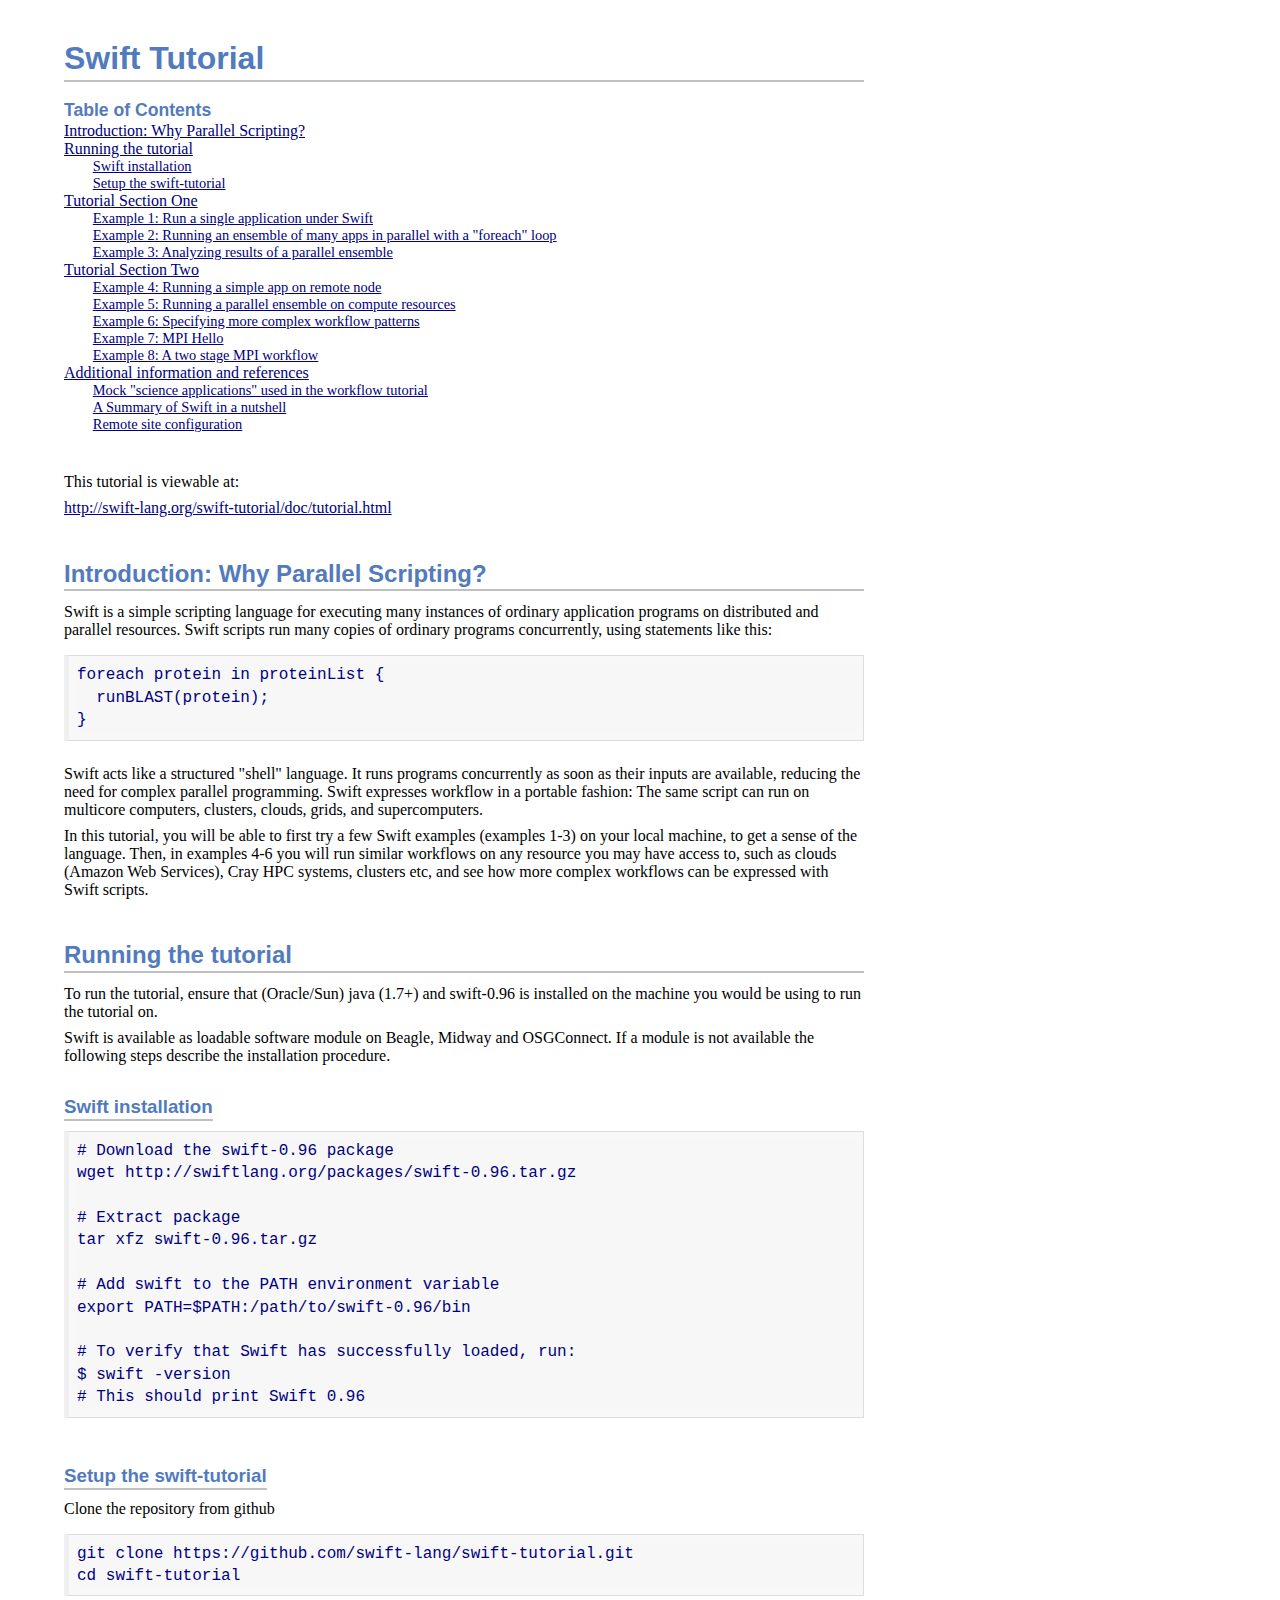
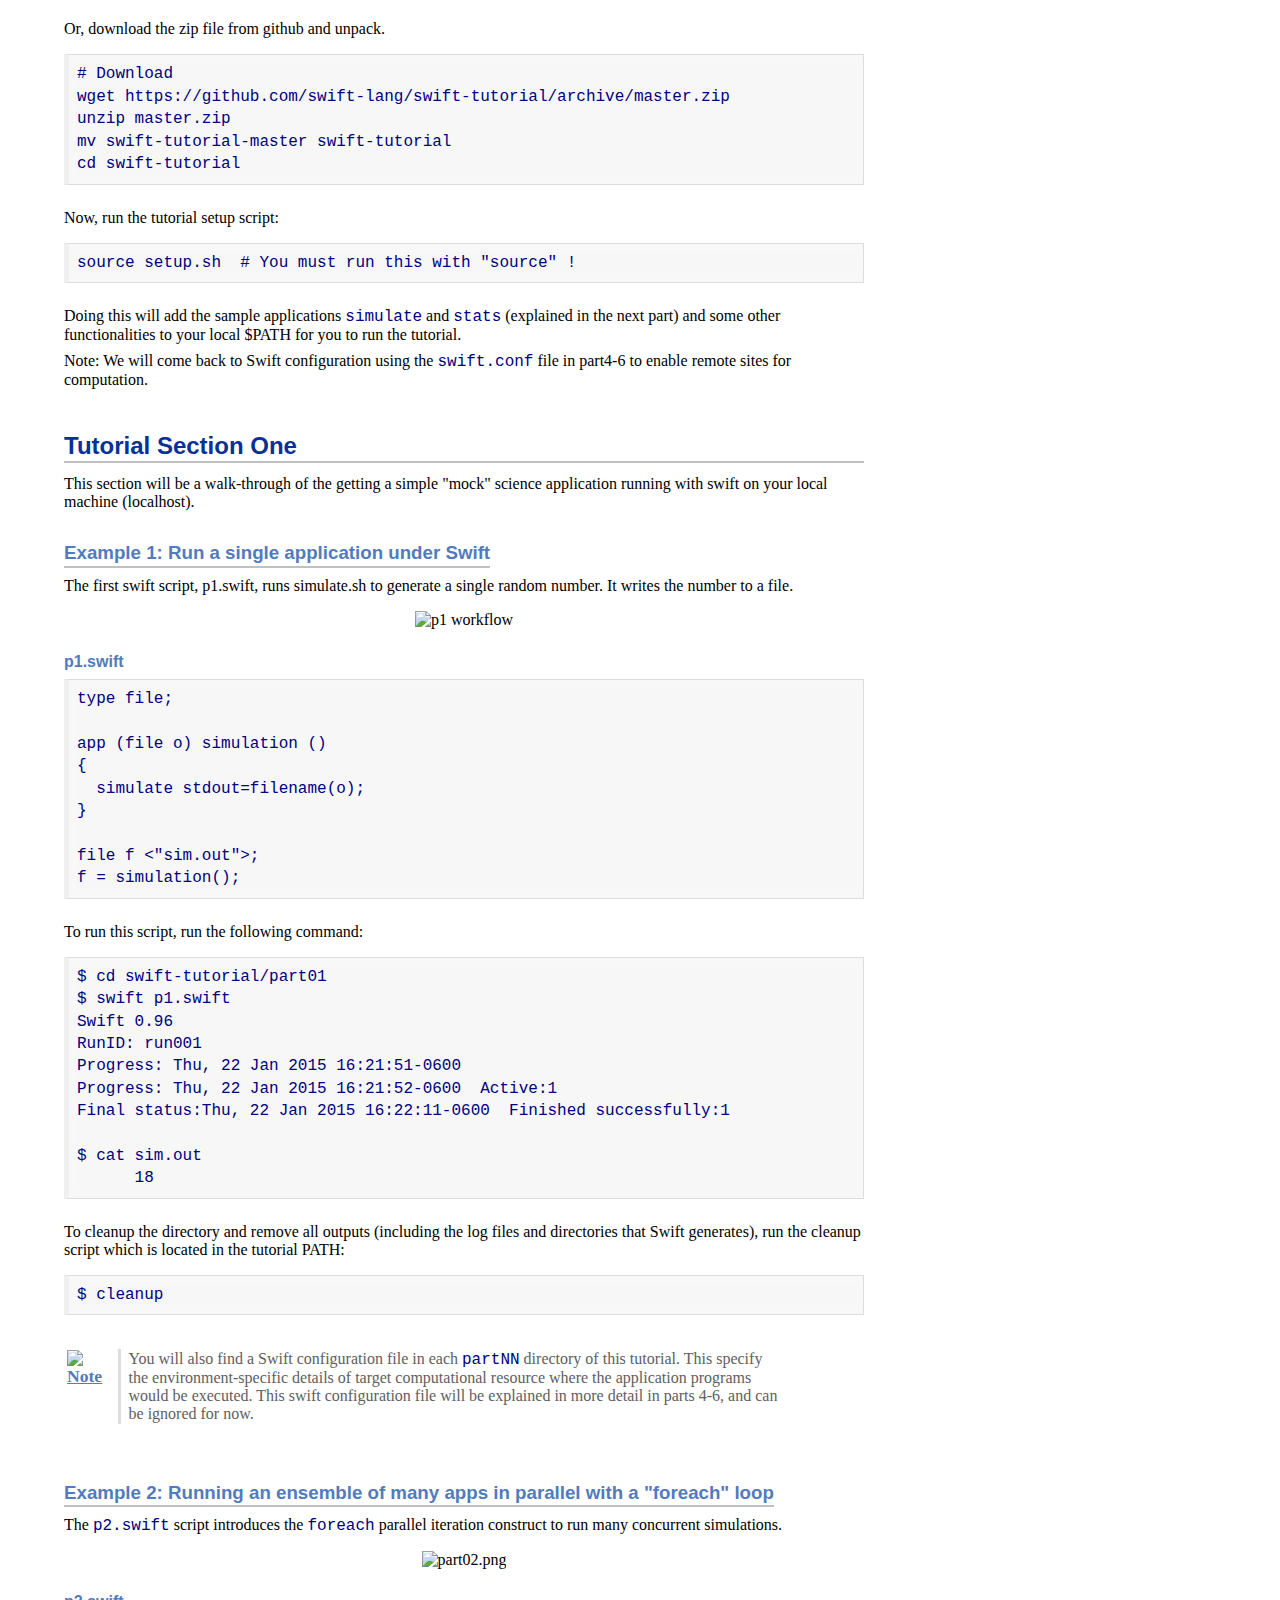
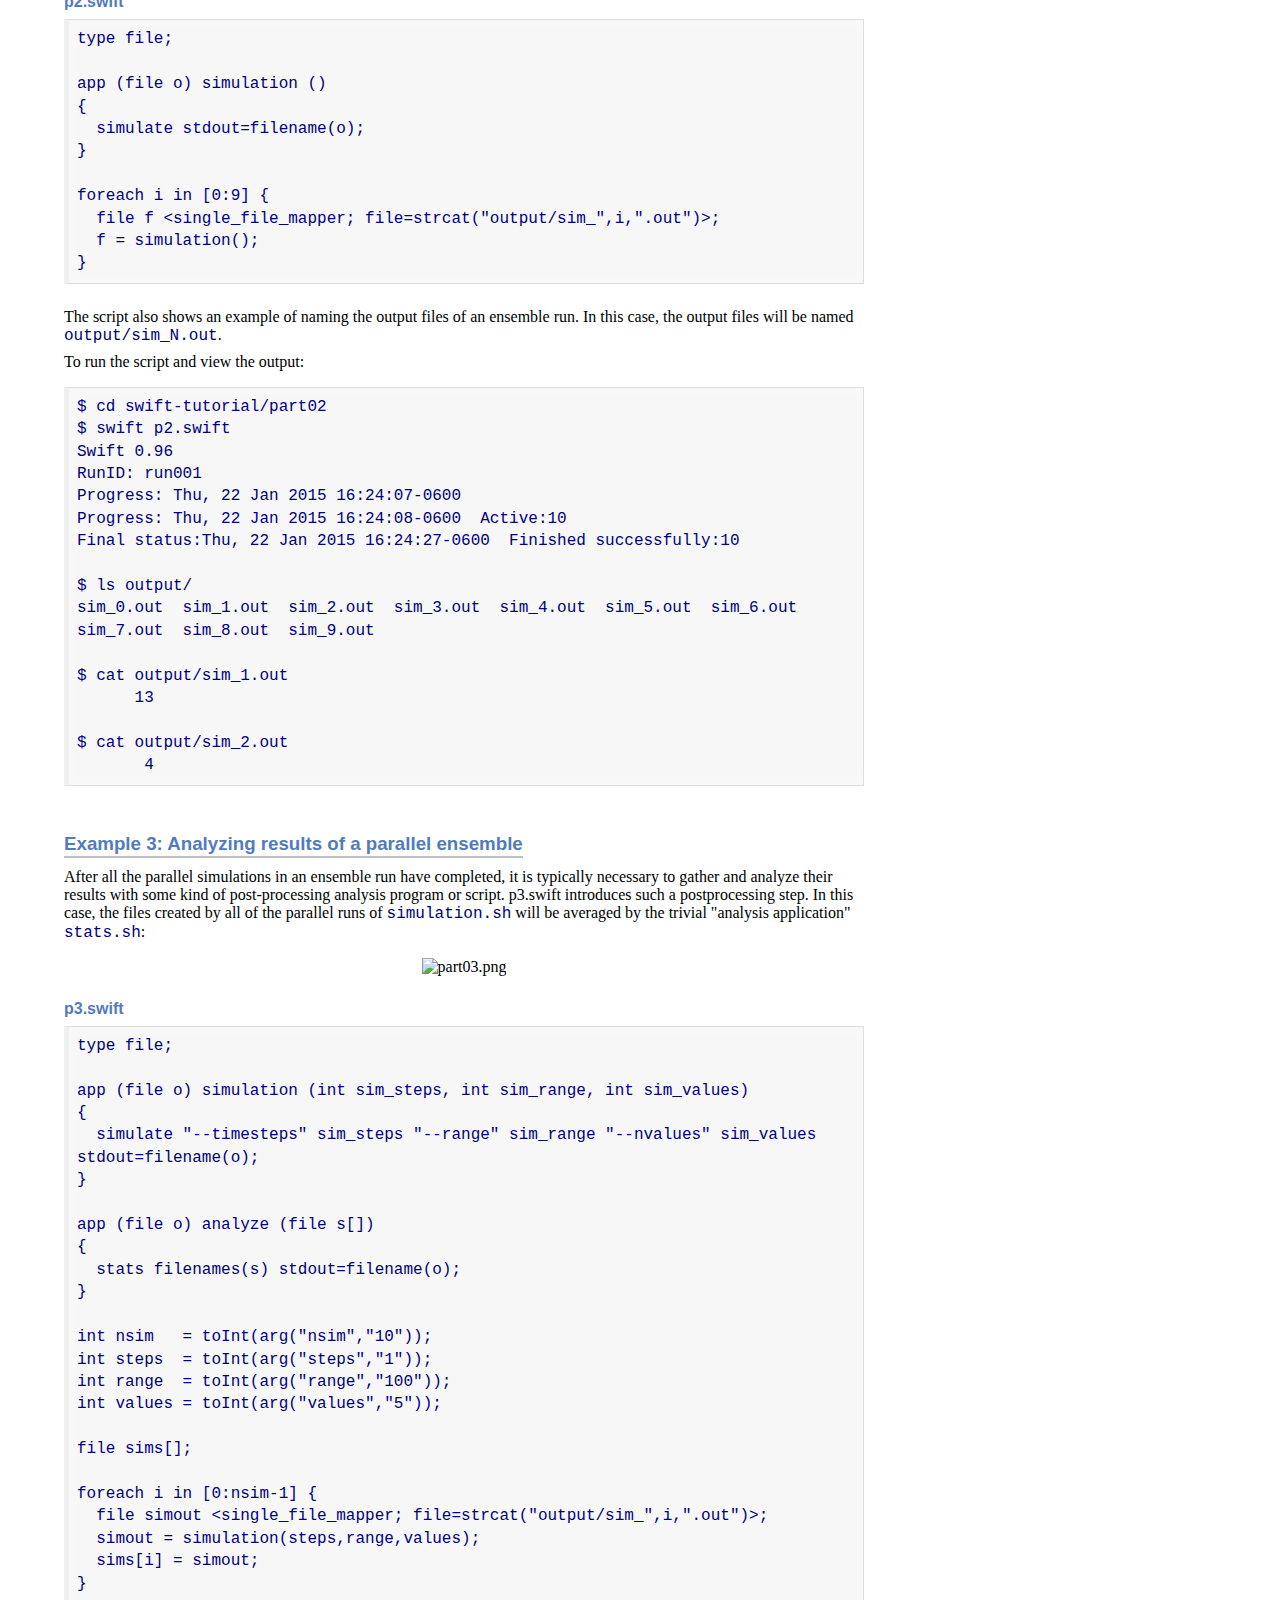
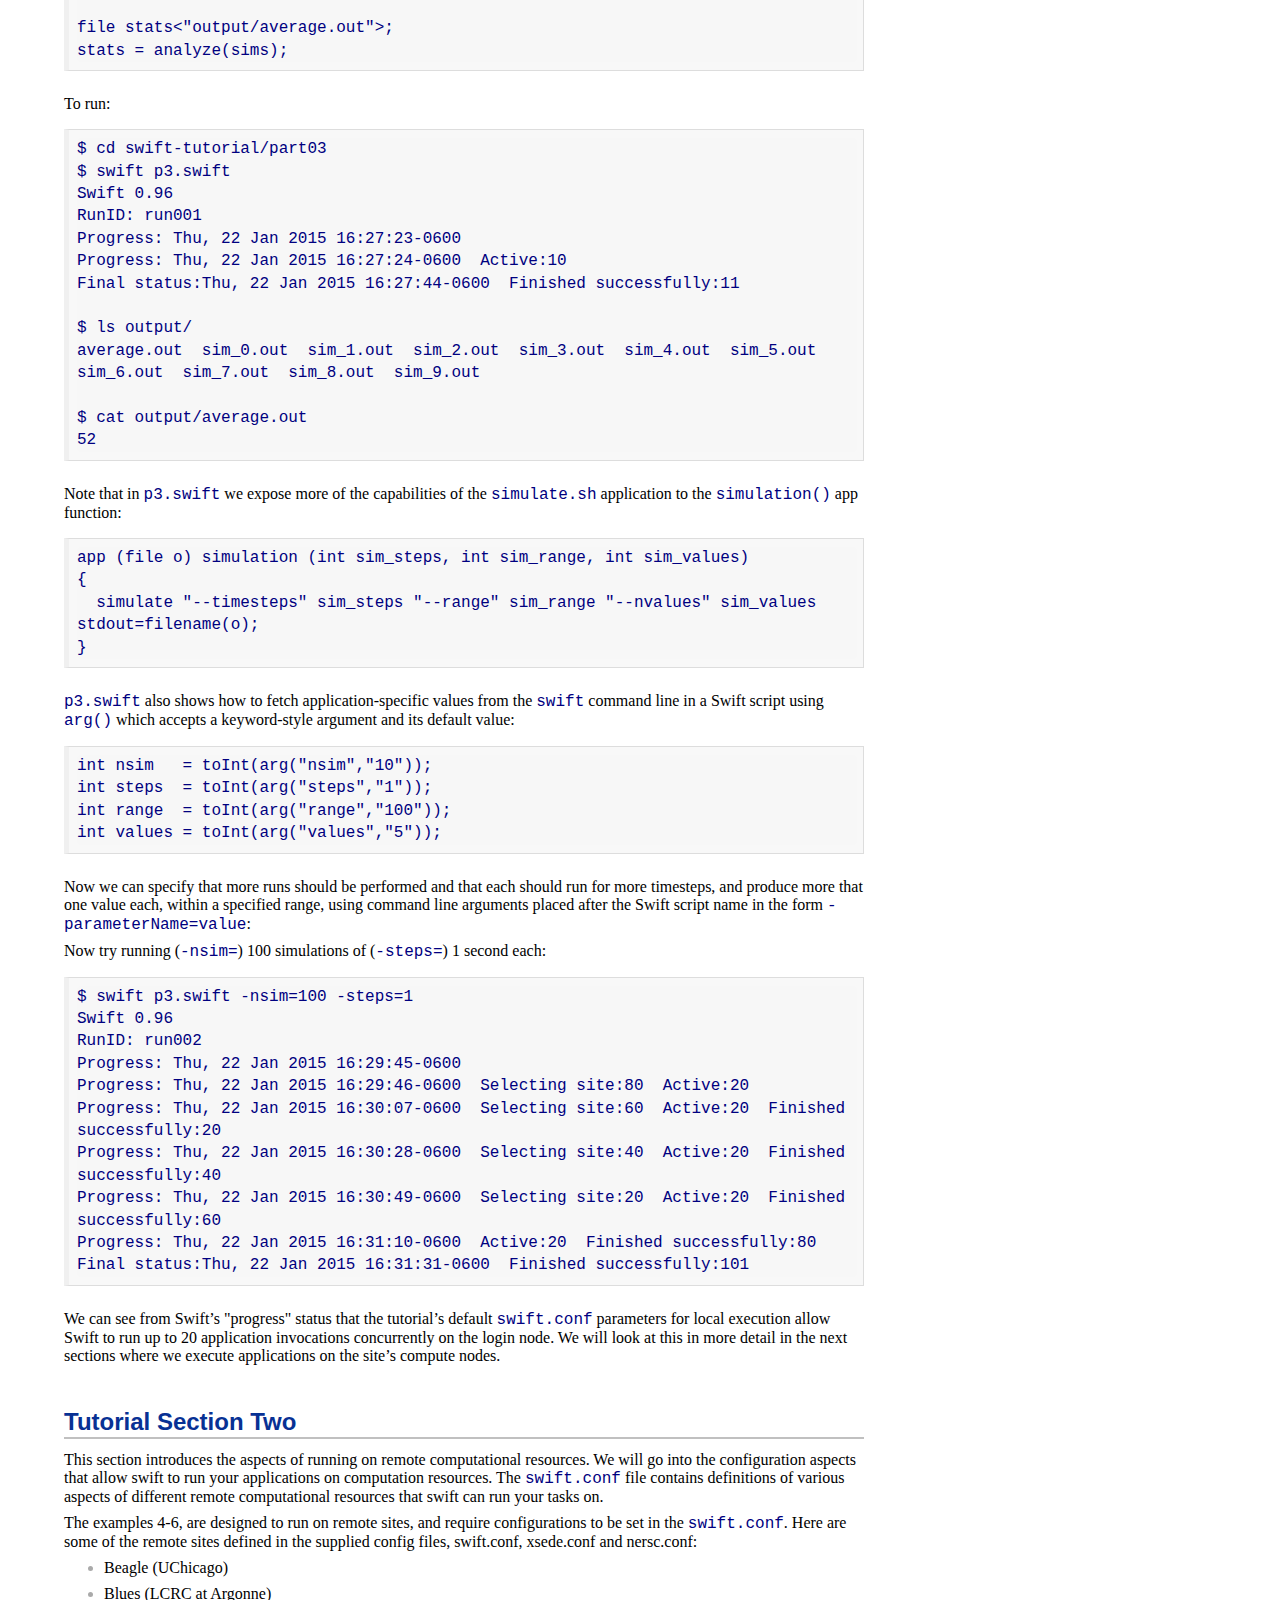
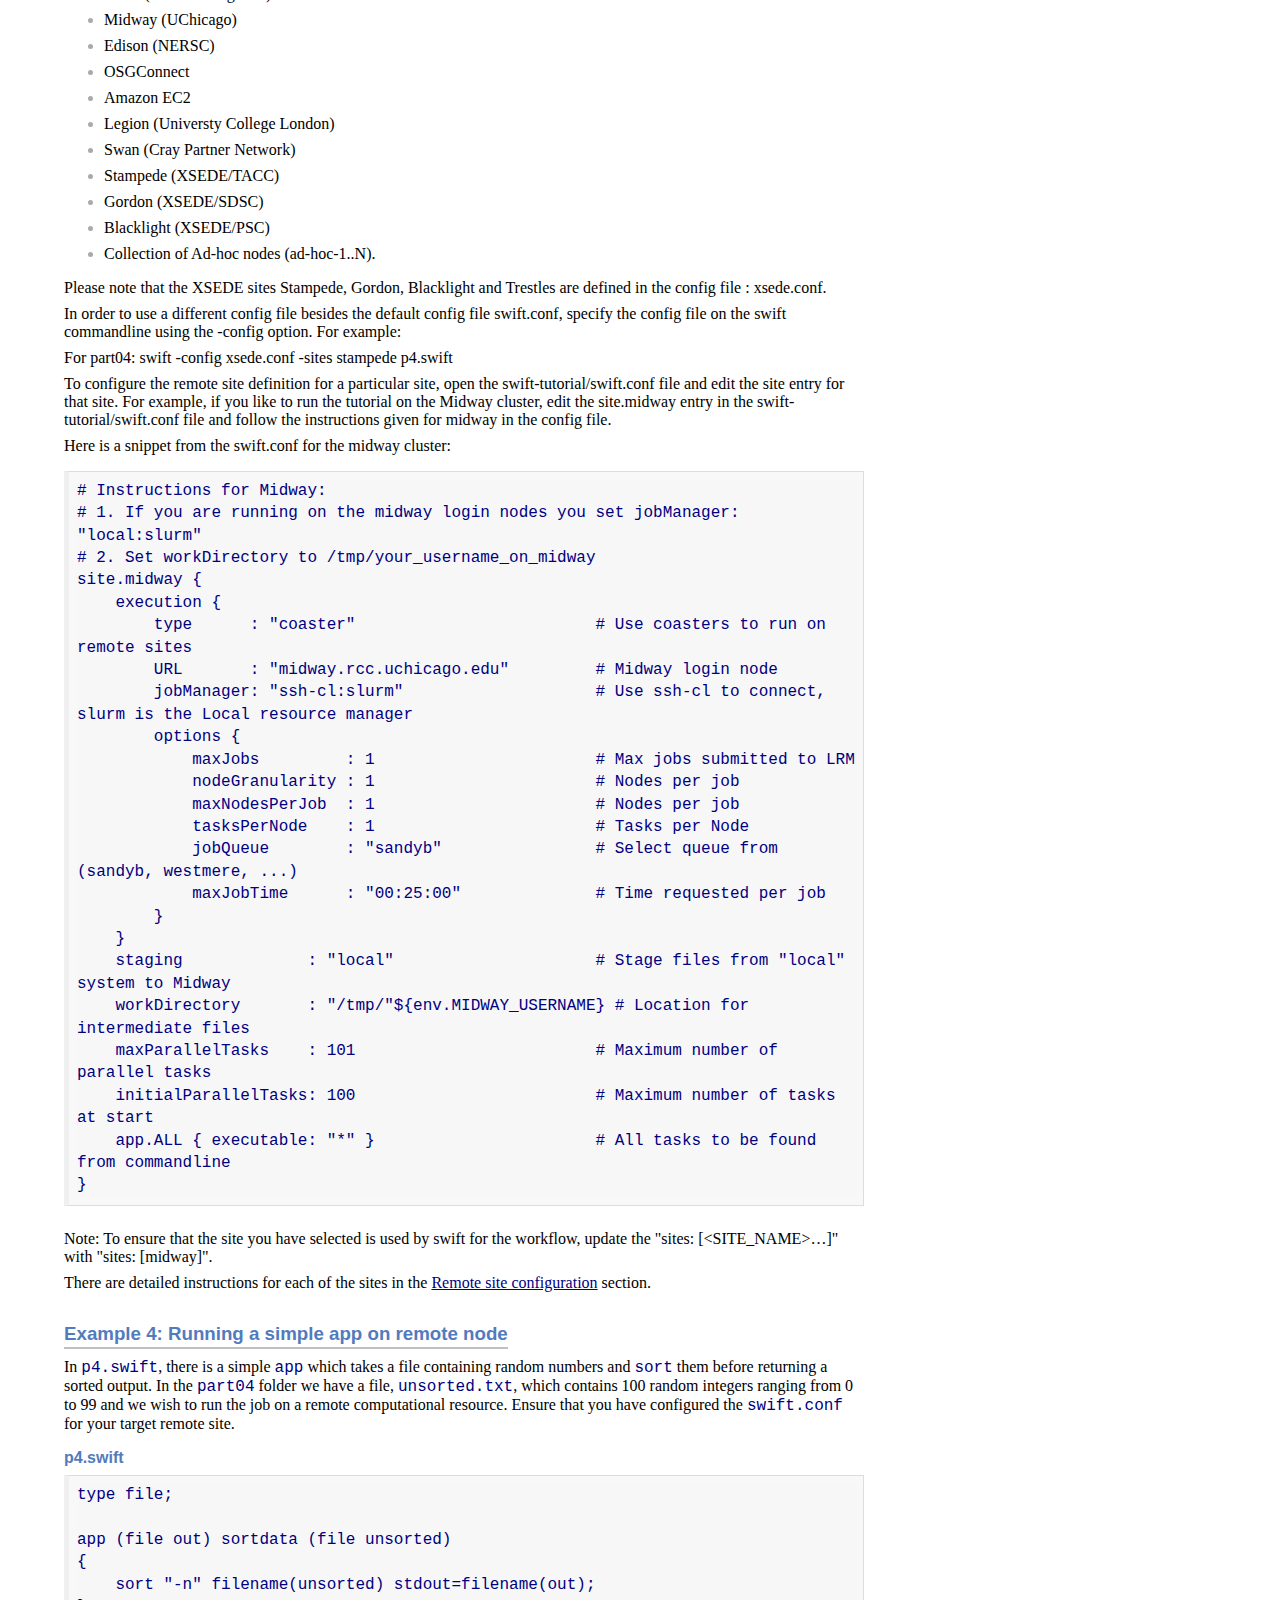
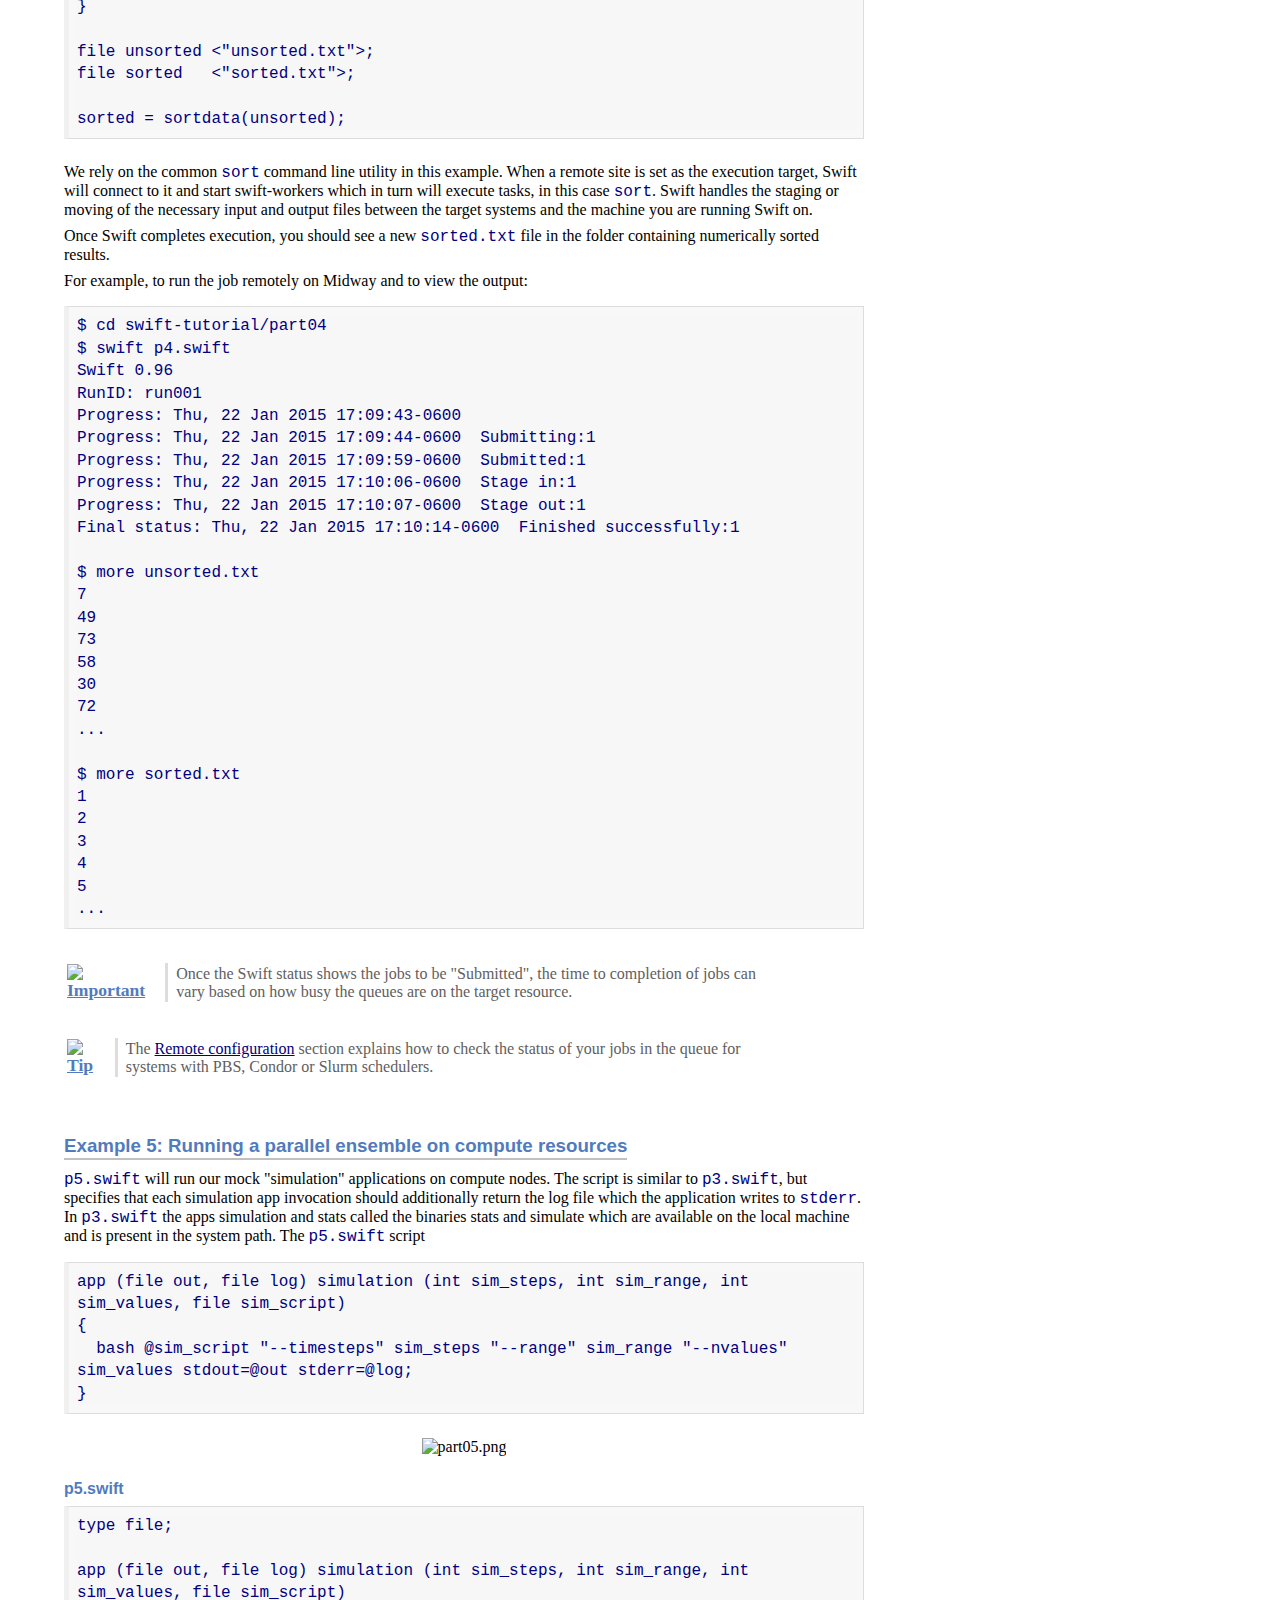
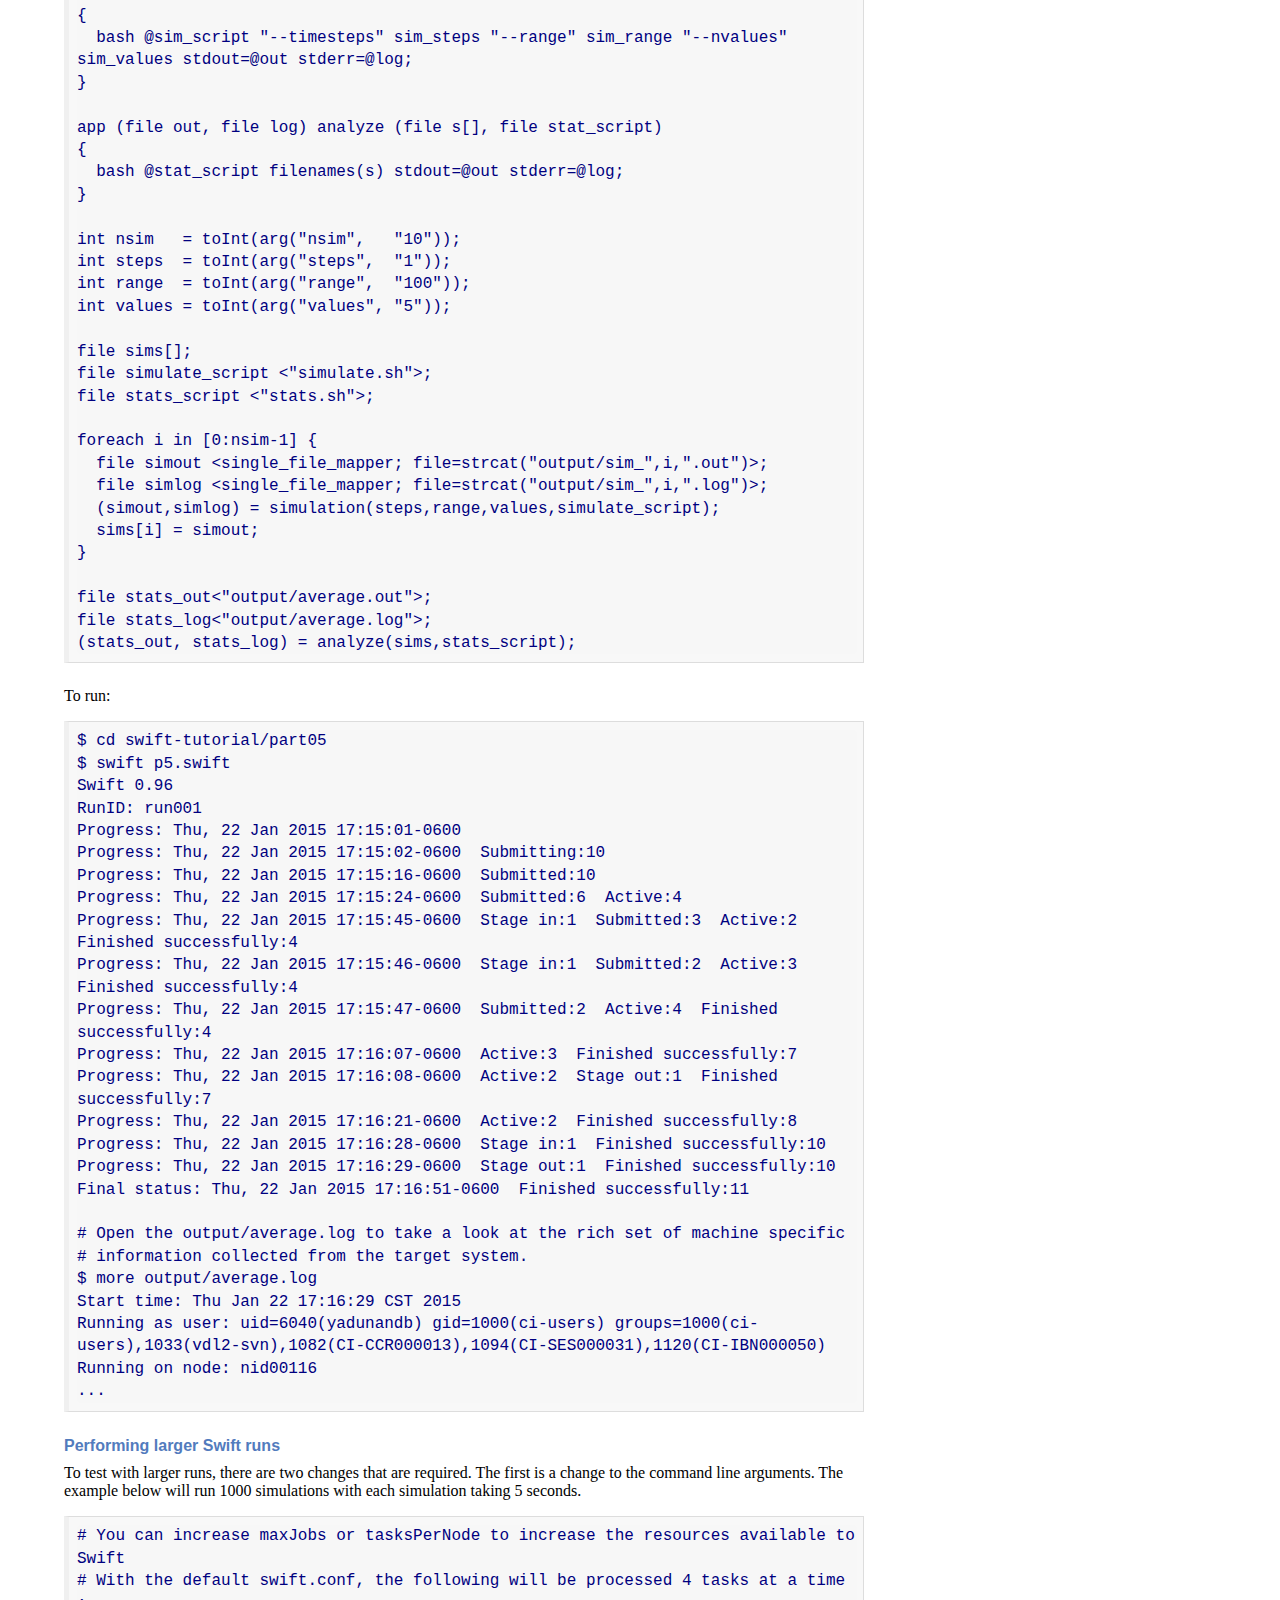
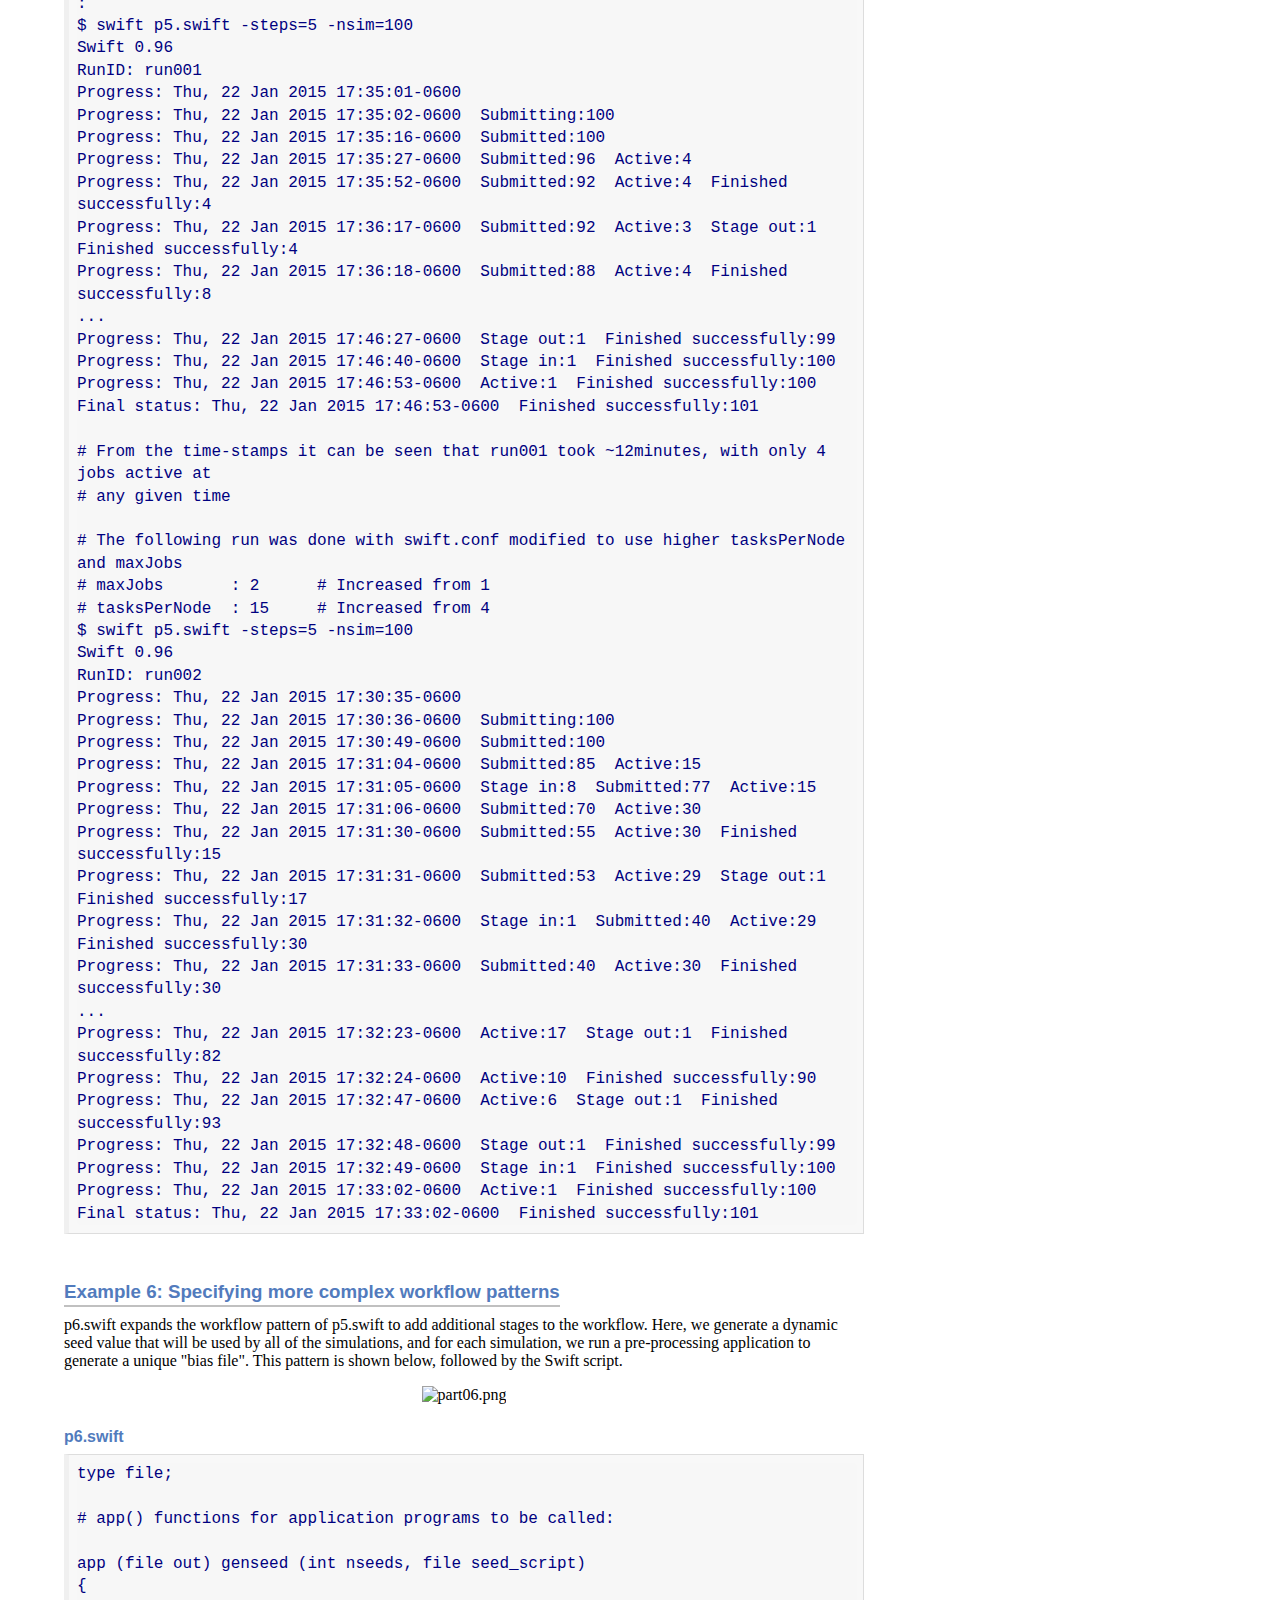
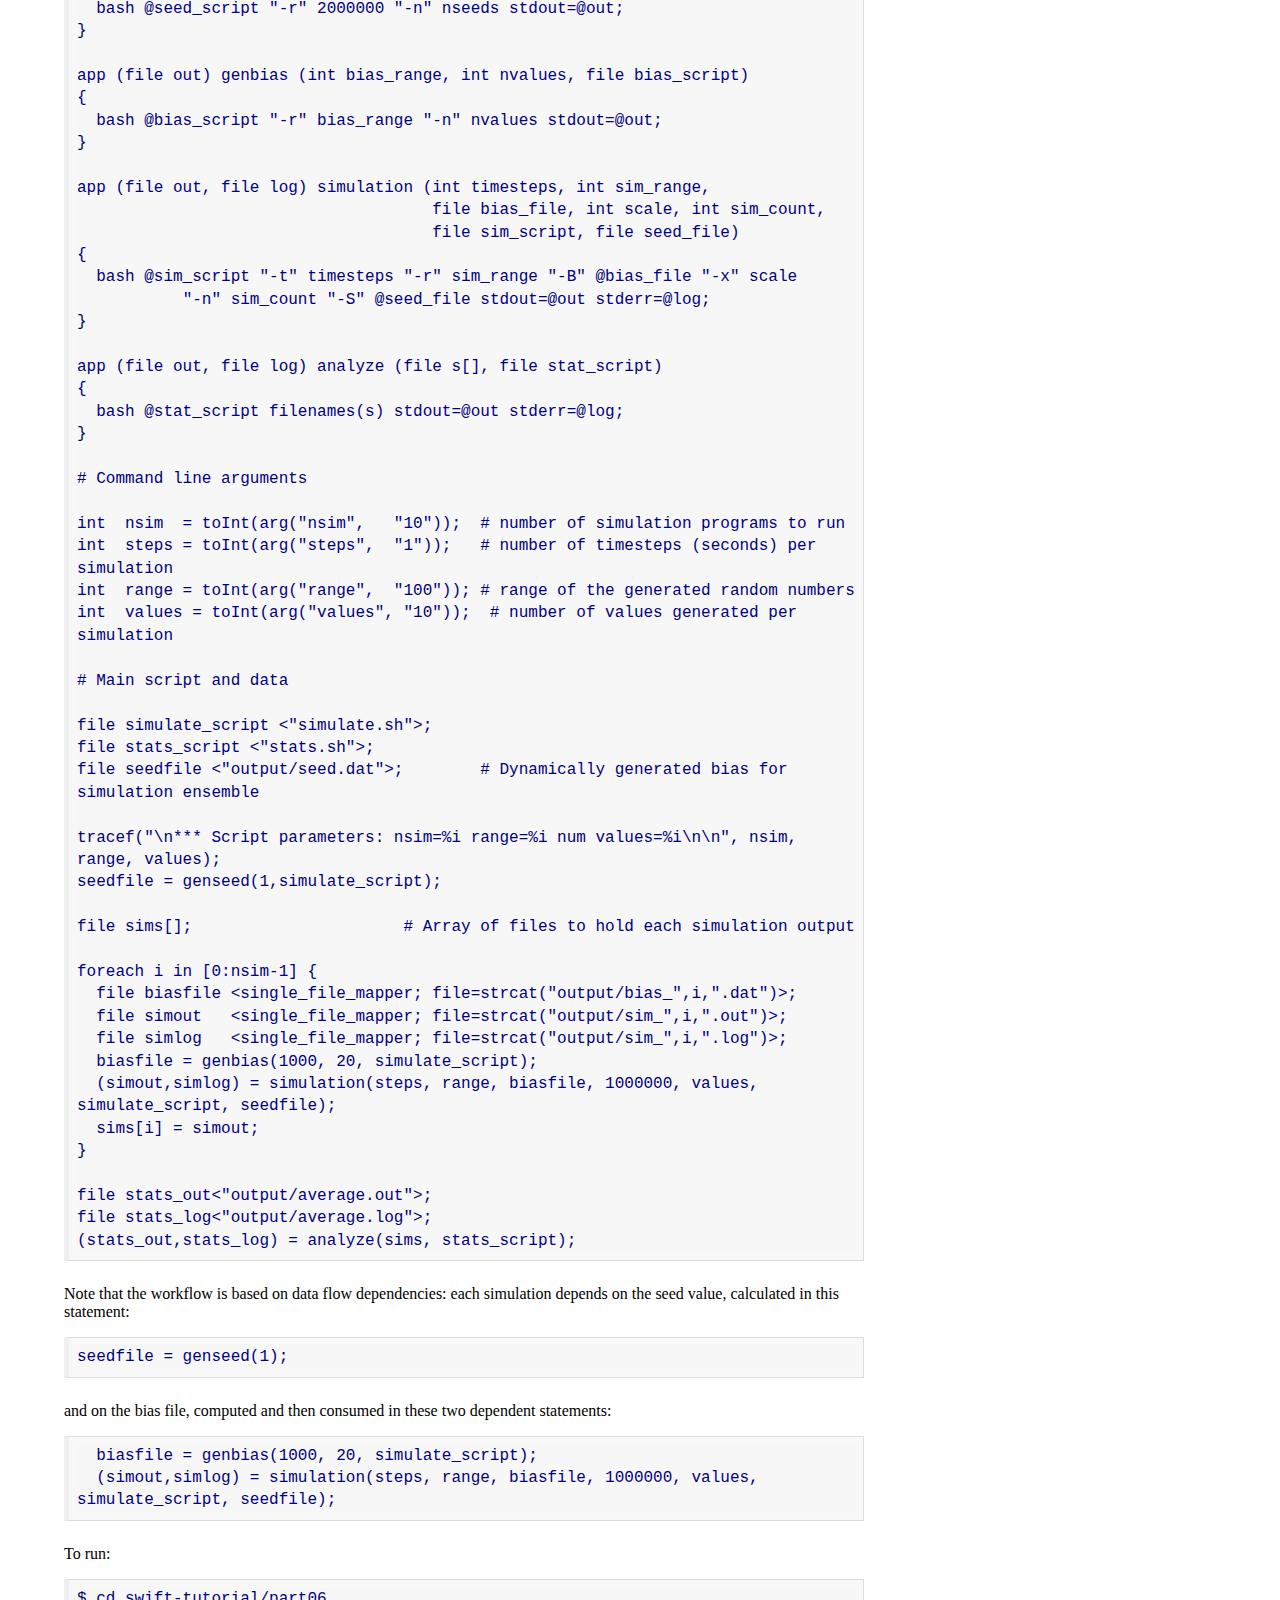
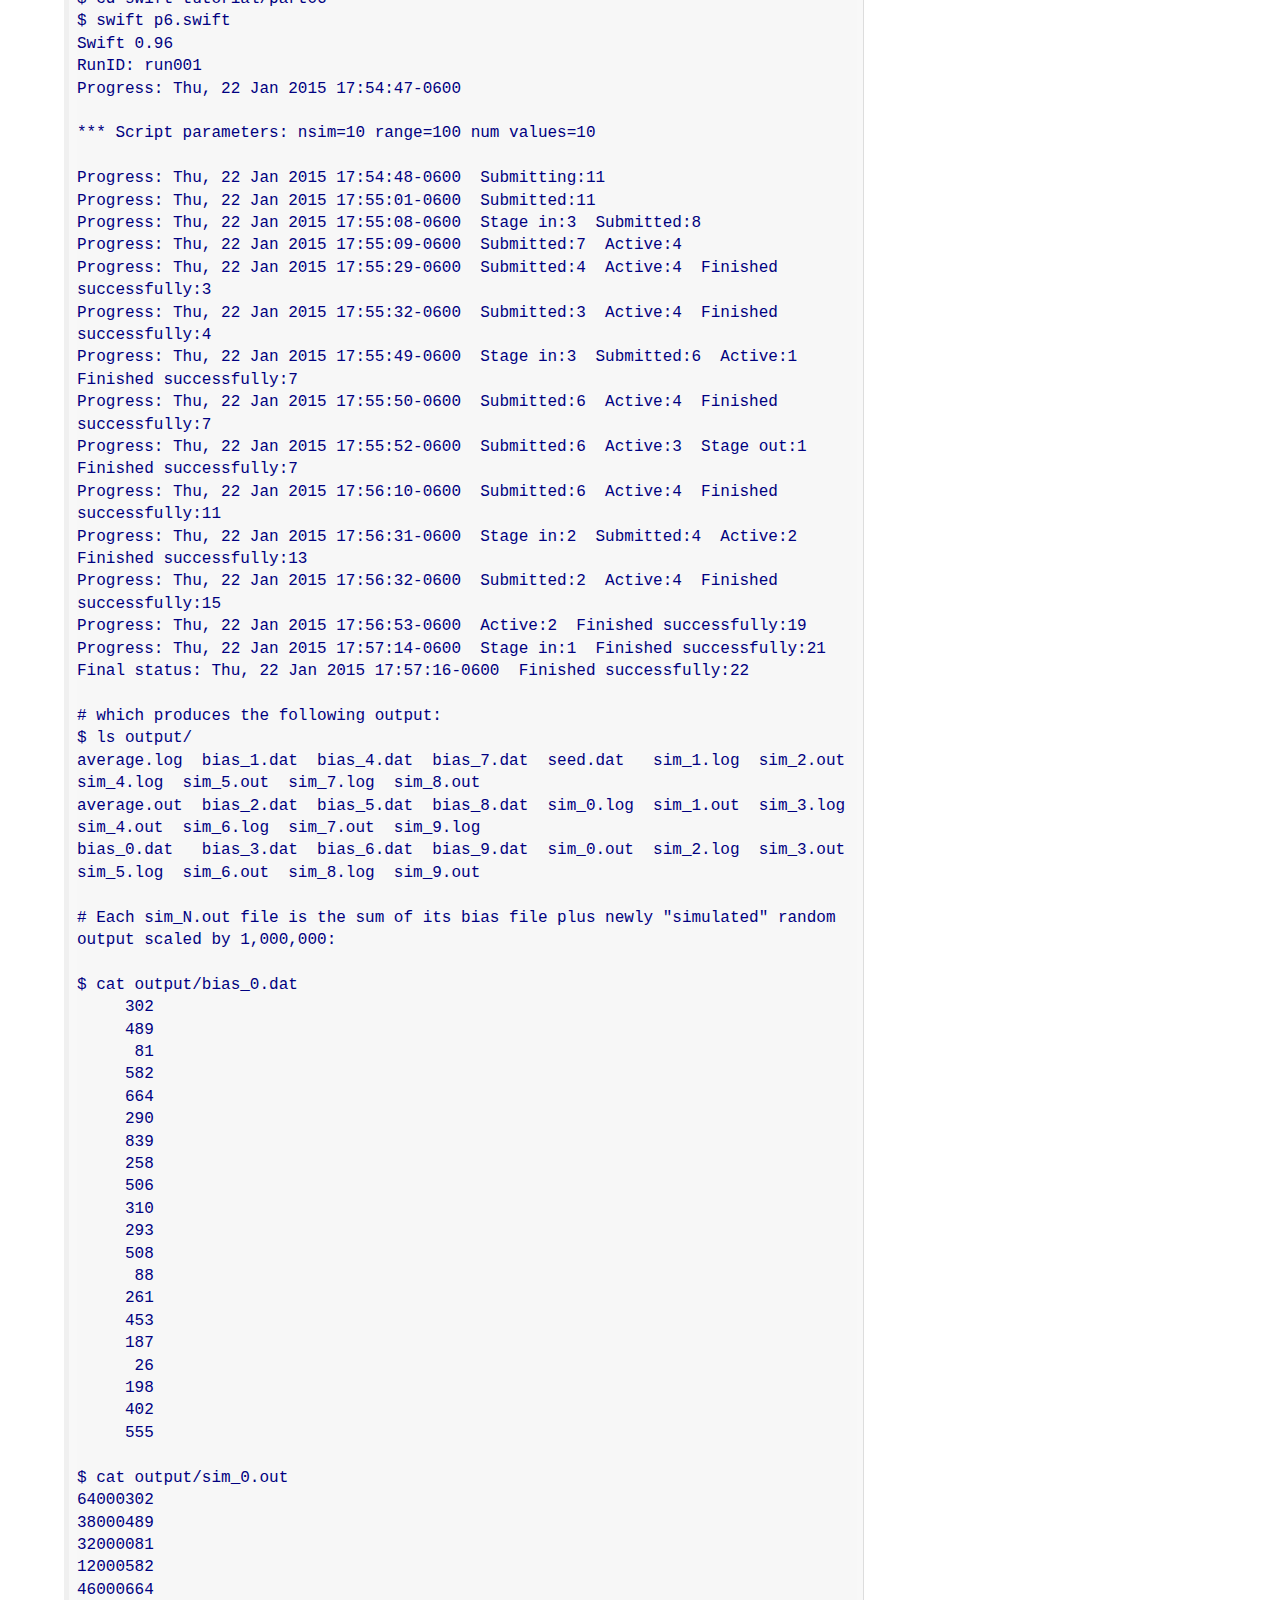
==== commit 3642dc88: "Documentation updates" ====
--- a/doc/tutorial.html
+++ b/doc/tutorial.html
@@ -538,29 +538,16 @@
 a:link { color:navy; }
 a:visited { color:navy; }
 
-.monospaced, code, pre {
-  font-family: "Courier New", Courier, monospace;
-  font-size: medium; /* inherit; */
-  color: black;
-  padding: 0;
-  margin: 0;
-}
-
-/*
-  background: #f8f8f8;
-  border: 1px solid #dddddd;
-  border-left: 5px solid #f0f0f0;
-  margin-right: 10%;
-*/
-
-div.listingblock > div.content {
-  padding: 0.5em;
-  background: none;
-  border: none;
-  border-left: none;
-  margin-right: none;
-}
-
+#content .listingblock code {
+    /* margin-left: 32px; */
+    line-height: 140%;
+    /* padding: 8px; */
+    background-color: #f7f7f7;
+    /* border: thin solid #d0d0d0; */
+    border-radius: 3px;
+    width: 780px;
+    display: block;
+}
 </style>
 <script type="text/javascript">
 /*<![CDATA[*/
@@ -769,7 +756,7 @@
 <div id="preamble">
 <div class="sectionbody">
 <div class="paragraph"><p>This tutorial is viewable at:</p></div>
-<div class="paragraph"><p>[red]#TODO&gt; <a href="http://swiftlang.org/tutorials/swift-tutorial-0.96">http://swiftlang.org/tutorials/swift-tutorial-0.96</a></p></div>
+<div class="paragraph"><p><a href="http://swift-lang.org/swift-tutorial/doc/tutorial.html">http://swift-lang.org/swift-tutorial/doc/tutorial.html</a></p></div>
 </div>
 </div>
 <div class="sect1">
@@ -780,13 +767,11 @@
 Swift scripts run many copies of ordinary programs concurrently, using
 statements like this:</p></div>
 <div class="listingblock">
-<div class="content"><!-- Generator: GNU source-highlight 3.1.6
-by Lorenzo Bettini
-http://www.lorenzobettini.it
-http://www.gnu.org/software/src-highlite -->
-<pre><tt>foreach protein <span style="font-weight: bold"><span style="color: #0000FF">in</span></span> proteinList <span style="color: #990000">{</span>
-  <span style="font-weight: bold"><span style="color: #000000">runBLAST</span></span><span style="color: #990000">(</span>protein<span style="color: #990000">);</span>
-<span style="color: #990000">}</span></tt></pre></div></div>
+<div class="content">
+<pre><code>foreach protein in proteinList {
+  runBLAST(protein);
+}</code></pre>
+</div></div>
 <div class="paragraph"><p>Swift acts like a structured "shell" language. It runs programs concurrently as
 soon as their inputs are available, reducing the need for complex parallel
 programming.  Swift expresses workflow in a portable fashion: The same script
@@ -806,55 +791,46 @@
 <div class="paragraph"><p>Swift is available as loadable software module on Beagle, Midway and
 OSGConnect. If a module is not available the following steps describe the
 installation procedure.</p></div>
-<div class="paragraph"><p><span class="red">TODO: Ensure latest modules are available on Beagle/Midway/OSGConnect</span></p></div>
 <div class="sect2">
 <h3 id="_swift_installation">Swift installation</h3>
 <div class="listingblock">
-<div class="content"><!-- Generator: GNU source-highlight 3.1.6
-by Lorenzo Bettini
-http://www.lorenzobettini.it
-http://www.gnu.org/software/src-highlite -->
-<pre><tt><span style="font-style: italic"><span style="color: #9A1900"># Download the swift-0.96 package</span></span>
-wget http<span style="color: #990000">:</span>//swiftlang<span style="color: #990000">.</span>org/packages/swift-<span style="color: #993399">0.96</span><span style="color: #990000">.</span>tar<span style="color: #990000">.</span>gz
-
-<span style="font-style: italic"><span style="color: #9A1900"># Extract package</span></span>
-tar xfz swift-<span style="color: #993399">0.96</span><span style="color: #990000">.</span>tar<span style="color: #990000">.</span>gz
-
-<span style="font-style: italic"><span style="color: #9A1900"># Add swift to the PATH environment variable</span></span>
-<span style="font-weight: bold"><span style="color: #0000FF">export</span></span> <span style="color: #009900">PATH</span><span style="color: #990000">=</span><span style="color: #009900">$PATH</span><span style="color: #990000">:</span>/path/to/swift-<span style="color: #993399">0.96</span>/bin
-
-<span style="font-style: italic"><span style="color: #9A1900"># To verify that Swift has successfully loaded, run:</span></span>
+<div class="content">
+<pre><code># Download the swift-0.96 package
+wget http://swiftlang.org/packages/swift-0.96.tar.gz
+
+# Extract package
+tar xfz swift-0.96.tar.gz
+
+# Add swift to the PATH environment variable
+export PATH=$PATH:/path/to/swift-0.96/bin
+
+# To verify that Swift has successfully loaded, run:
 $ swift -version
-<span style="font-style: italic"><span style="color: #9A1900"># This should print Swift 0.96</span></span></tt></pre></div></div>
+# This should print Swift 0.96</code></pre>
+</div></div>
 </div>
 <div class="sect2">
 <h3 id="_setup_the_swift_tutorial">Setup the swift-tutorial</h3>
 <div class="paragraph"><p>Clone the repository from github</p></div>
 <div class="listingblock">
-<div class="content"><!-- Generator: GNU source-highlight 3.1.6
-by Lorenzo Bettini
-http://www.lorenzobettini.it
-http://www.gnu.org/software/src-highlite -->
-<pre><tt>git clone https<span style="color: #990000">:</span>//github<span style="color: #990000">.</span>com/swift-lang/swift-tutorial<span style="color: #990000">.</span>git
-cd swift-tutorial</tt></pre></div></div>
+<div class="content">
+<pre><code>git clone https://github.com/swift-lang/swift-tutorial.git
+cd swift-tutorial</code></pre>
+</div></div>
 <div class="paragraph"><p>Or, download the zip file from github and unpack.</p></div>
 <div class="listingblock">
-<div class="content"><!-- Generator: GNU source-highlight 3.1.6
-by Lorenzo Bettini
-http://www.lorenzobettini.it
-http://www.gnu.org/software/src-highlite -->
-<pre><tt><span style="font-style: italic"><span style="color: #9A1900"># Download</span></span>
-wget https<span style="color: #990000">:</span>//github<span style="color: #990000">.</span>com/swift-lang/swift-tutorial/archive/master<span style="color: #990000">.</span>zip
-unzip master<span style="color: #990000">.</span>zip
+<div class="content">
+<pre><code># Download
+wget https://github.com/swift-lang/swift-tutorial/archive/master.zip
+unzip master.zip
 mv swift-tutorial-master swift-tutorial
-cd swift-tutorial</tt></pre></div></div>
+cd swift-tutorial</code></pre>
+</div></div>
 <div class="paragraph"><p>Now, run the tutorial setup script:</p></div>
 <div class="listingblock">
-<div class="content"><!-- Generator: GNU source-highlight 3.1.6
-by Lorenzo Bettini
-http://www.lorenzobettini.it
-http://www.gnu.org/software/src-highlite -->
-<pre><tt><span style="font-weight: bold"><span style="color: #0000FF">source</span></span> setup<span style="color: #990000">.</span>sh  <span style="font-style: italic"><span style="color: #9A1900"># You must run this with "source" !</span></span></tt></pre></div></div>
+<div class="content">
+<pre><code>source setup.sh  # You must run this with "source" !</code></pre>
+</div></div>
 <div class="paragraph"><p>Doing this will add the sample applications <code>simulate</code> and <code>stats</code>
 (explained in the next part) and some other functionalities to
 your local $PATH for you to run the tutorial.</p></div>
@@ -879,45 +855,38 @@
 </div>
 <div class="listingblock">
 <div class="title">p1.swift</div>
-<div class="content"><!-- Generator: GNU source-highlight 3.1.6
-by Lorenzo Bettini
-http://www.lorenzobettini.it
-http://www.gnu.org/software/src-highlite -->
-<pre><tt>type file<span style="color: #990000">;</span>
-
-<span style="font-weight: bold"><span style="color: #000000">app</span></span> <span style="color: #990000">(</span>file o<span style="color: #990000">)</span> <span style="font-weight: bold"><span style="color: #000000">simulation</span></span> <span style="color: #990000">()</span>
-<span style="color: #990000">{</span>
-  simulate stdout<span style="color: #990000">=</span><span style="font-weight: bold"><span style="color: #000000">filename</span></span><span style="color: #990000">(</span>o<span style="color: #990000">);</span>
-<span style="color: #990000">}</span>
-
-file f <span style="color: #990000">&lt;</span><span style="color: #FF0000">"sim.out"</span><span style="color: #990000">&gt;;</span>
-f <span style="color: #990000">=</span> <span style="font-weight: bold"><span style="color: #000000">simulation</span></span><span style="color: #990000">();</span></tt></pre></div></div>
-<div class="paragraph"><p>[red]#TODO: Update the following output block</p></div>
+<div class="content">
+<pre><code>type file;
+
+app (file o) simulation ()
+{
+  simulate stdout=filename(o);
+}
+
+file f &lt;"sim.out"&gt;;
+f = simulation();</code></pre>
+</div></div>
 <div class="paragraph"><p>To run this script, run the following command:</p></div>
 <div class="listingblock">
-<div class="content"><!-- Generator: GNU source-highlight 3.1.6
-by Lorenzo Bettini
-http://www.lorenzobettini.it
-http://www.gnu.org/software/src-highlite -->
-<pre><tt>$ cd swift-tutorial/part<span style="color: #993399">01</span>
-$ swift p1<span style="color: #990000">.</span>swift
-Swift <span style="color: #993399">0.96</span>
-RunID<span style="color: #990000">:</span> run001
-Progress<span style="color: #990000">:</span> Thu<span style="color: #990000">,</span> <span style="color: #993399">22</span> Jan <span style="color: #993399">2015</span> <span style="color: #993399">16</span><span style="color: #990000">:</span><span style="color: #993399">21</span><span style="color: #990000">:</span><span style="color: #993399">51</span>-<span style="color: #993399">0600</span>
-Progress<span style="color: #990000">:</span> Thu<span style="color: #990000">,</span> <span style="color: #993399">22</span> Jan <span style="color: #993399">2015</span> <span style="color: #993399">16</span><span style="color: #990000">:</span><span style="color: #993399">21</span><span style="color: #990000">:</span><span style="color: #993399">52</span>-<span style="color: #993399">0600</span>  Active<span style="color: #990000">:</span><span style="color: #993399">1</span>
-Final status<span style="color: #990000">:</span>Thu<span style="color: #990000">,</span> <span style="color: #993399">22</span> Jan <span style="color: #993399">2015</span> <span style="color: #993399">16</span><span style="color: #990000">:</span><span style="color: #993399">22</span><span style="color: #990000">:</span><span style="color: #993399">11</span>-<span style="color: #993399">0600</span>  Finished successfully<span style="color: #990000">:</span><span style="color: #993399">1</span>
-
-$ cat sim<span style="color: #990000">.</span>out
-      <span style="color: #993399">18</span></tt></pre></div></div>
+<div class="content">
+<pre><code>$ cd swift-tutorial/part01
+$ swift p1.swift
+Swift 0.96
+RunID: run001
+Progress: Thu, 22 Jan 2015 16:21:51-0600
+Progress: Thu, 22 Jan 2015 16:21:52-0600  Active:1
+Final status:Thu, 22 Jan 2015 16:22:11-0600  Finished successfully:1
+
+$ cat sim.out
+      18</code></pre>
+</div></div>
 <div class="paragraph"><p>To cleanup the directory and remove all outputs (including the log
 files and directories that Swift generates), run the cleanup script
 which is located in the tutorial PATH:</p></div>
 <div class="listingblock">
-<div class="content"><!-- Generator: GNU source-highlight 3.1.6
-by Lorenzo Bettini
-http://www.lorenzobettini.it
-http://www.gnu.org/software/src-highlite -->
-<pre><tt>$ cleanup</tt></pre></div></div>
+<div class="content">
+<pre><code>$ cleanup</code></pre>
+</div></div>
 <div class="admonitionblock">
 <table><tr>
 <td class="icon">
@@ -941,46 +910,42 @@
 </div>
 <div class="listingblock">
 <div class="title">p2.swift</div>
-<div class="content"><!-- Generator: GNU source-highlight 3.1.6
-by Lorenzo Bettini
-http://www.lorenzobettini.it
-http://www.gnu.org/software/src-highlite -->
-<pre><tt>type file<span style="color: #990000">;</span>
-
-<span style="font-weight: bold"><span style="color: #000000">app</span></span> <span style="color: #990000">(</span>file o<span style="color: #990000">)</span> <span style="font-weight: bold"><span style="color: #000000">simulation</span></span> <span style="color: #990000">()</span>
-<span style="color: #990000">{</span>
-  simulate stdout<span style="color: #990000">=</span><span style="font-weight: bold"><span style="color: #000000">filename</span></span><span style="color: #990000">(</span>o<span style="color: #990000">);</span>
-<span style="color: #990000">}</span>
-
-foreach i <span style="font-weight: bold"><span style="color: #0000FF">in</span></span> <span style="color: #990000">[</span><span style="color: #993399">0</span><span style="color: #990000">:</span><span style="color: #993399">9</span><span style="color: #990000">]</span> <span style="color: #990000">{</span>
-  file f <span style="color: #990000">&lt;</span>single_file_mapper<span style="color: #990000">;</span> file<span style="color: #990000">=</span><span style="font-weight: bold"><span style="color: #000000">strcat</span></span><span style="color: #990000">(</span><span style="color: #FF0000">"output/sim_"</span><span style="color: #990000">,</span>i<span style="color: #990000">,</span><span style="color: #FF0000">".out"</span><span style="color: #990000">)&gt;;</span>
-  f <span style="color: #990000">=</span> <span style="font-weight: bold"><span style="color: #000000">simulation</span></span><span style="color: #990000">();</span>
-<span style="color: #990000">}</span></tt></pre></div></div>
+<div class="content">
+<pre><code>type file;
+
+app (file o) simulation ()
+{
+  simulate stdout=filename(o);
+}
+
+foreach i in [0:9] {
+  file f &lt;single_file_mapper; file=strcat("output/sim_",i,".out")&gt;;
+  f = simulation();
+}</code></pre>
+</div></div>
 <div class="paragraph"><p>The script also shows an example of naming the output files of an ensemble run. In this case,
 the output files will be named
 <code>output/sim_N.out</code>.</p></div>
 <div class="paragraph"><p>To run the script and view the output:</p></div>
 <div class="listingblock">
-<div class="content"><!-- Generator: GNU source-highlight 3.1.6
-by Lorenzo Bettini
-http://www.lorenzobettini.it
-http://www.gnu.org/software/src-highlite -->
-<pre><tt>$ cd swift-tutorial/part<span style="color: #993399">02</span>
-$ swift p2<span style="color: #990000">.</span>swift
-Swift <span style="color: #993399">0.96</span>
-RunID<span style="color: #990000">:</span> run001
-Progress<span style="color: #990000">:</span> Thu<span style="color: #990000">,</span> <span style="color: #993399">22</span> Jan <span style="color: #993399">2015</span> <span style="color: #993399">16</span><span style="color: #990000">:</span><span style="color: #993399">24</span><span style="color: #990000">:</span><span style="color: #993399">07</span>-<span style="color: #993399">0600</span>
-Progress<span style="color: #990000">:</span> Thu<span style="color: #990000">,</span> <span style="color: #993399">22</span> Jan <span style="color: #993399">2015</span> <span style="color: #993399">16</span><span style="color: #990000">:</span><span style="color: #993399">24</span><span style="color: #990000">:</span><span style="color: #993399">08</span>-<span style="color: #993399">0600</span>  Active<span style="color: #990000">:</span><span style="color: #993399">10</span>
-Final status<span style="color: #990000">:</span>Thu<span style="color: #990000">,</span> <span style="color: #993399">22</span> Jan <span style="color: #993399">2015</span> <span style="color: #993399">16</span><span style="color: #990000">:</span><span style="color: #993399">24</span><span style="color: #990000">:</span><span style="color: #993399">27</span>-<span style="color: #993399">0600</span>  Finished successfully<span style="color: #990000">:</span><span style="color: #993399">10</span>
-
-$ ls output<span style="color: #990000">/</span>
-sim_0<span style="color: #990000">.</span>out  sim_1<span style="color: #990000">.</span>out  sim_2<span style="color: #990000">.</span>out  sim_3<span style="color: #990000">.</span>out  sim_4<span style="color: #990000">.</span>out  sim_5<span style="color: #990000">.</span>out  sim_6<span style="color: #990000">.</span>out  sim_7<span style="color: #990000">.</span>out  sim_8<span style="color: #990000">.</span>out  sim_9<span style="color: #990000">.</span>out
-
-$ cat output/sim_1<span style="color: #990000">.</span>out
-      <span style="color: #993399">13</span>
-
-$ cat output/sim_2<span style="color: #990000">.</span>out
-       <span style="color: #993399">4</span></tt></pre></div></div>
+<div class="content">
+<pre><code>$ cd swift-tutorial/part02
+$ swift p2.swift
+Swift 0.96
+RunID: run001
+Progress: Thu, 22 Jan 2015 16:24:07-0600
+Progress: Thu, 22 Jan 2015 16:24:08-0600  Active:10
+Final status:Thu, 22 Jan 2015 16:24:27-0600  Finished successfully:10
+
+$ ls output/
+sim_0.out  sim_1.out  sim_2.out  sim_3.out  sim_4.out  sim_5.out  sim_6.out  sim_7.out  sim_8.out  sim_9.out
+
+$ cat output/sim_1.out
+      13
+
+$ cat output/sim_2.out
+       4</code></pre>
+</div></div>
 </div>
 <div class="sect2">
 <h3 id="_example_3_analyzing_results_of_a_parallel_ensemble">Example 3: Analyzing results of a parallel ensemble</h3>
@@ -997,98 +962,88 @@
 </div>
 <div class="listingblock">
 <div class="title">p3.swift</div>
-<div class="content"><!-- Generator: GNU source-highlight 3.1.6
-by Lorenzo Bettini
-http://www.lorenzobettini.it
-http://www.gnu.org/software/src-highlite -->
-<pre><tt>type file<span style="color: #990000">;</span>
-
-<span style="font-weight: bold"><span style="color: #000000">app</span></span> <span style="color: #990000">(</span>file o<span style="color: #990000">)</span> <span style="font-weight: bold"><span style="color: #000000">simulation</span></span> <span style="color: #990000">(</span>int sim_steps<span style="color: #990000">,</span> int sim_range<span style="color: #990000">,</span> int sim_values<span style="color: #990000">)</span>
-<span style="color: #990000">{</span>
-  simulate <span style="color: #FF0000">"--timesteps"</span> sim_steps <span style="color: #FF0000">"--range"</span> sim_range <span style="color: #FF0000">"--nvalues"</span> sim_values stdout<span style="color: #990000">=</span><span style="font-weight: bold"><span style="color: #000000">filename</span></span><span style="color: #990000">(</span>o<span style="color: #990000">);</span>
-<span style="color: #990000">}</span>
-
-<span style="font-weight: bold"><span style="color: #000000">app</span></span> <span style="color: #990000">(</span>file o<span style="color: #990000">)</span> <span style="font-weight: bold"><span style="color: #000000">analyze</span></span> <span style="color: #990000">(</span>file s<span style="color: #990000">[])</span>
-<span style="color: #990000">{</span>
-  stats <span style="font-weight: bold"><span style="color: #000000">filenames</span></span><span style="color: #990000">(</span>s<span style="color: #990000">)</span> stdout<span style="color: #990000">=</span><span style="font-weight: bold"><span style="color: #000000">filename</span></span><span style="color: #990000">(</span>o<span style="color: #990000">);</span>
-<span style="color: #990000">}</span>
-
-int nsim   <span style="color: #990000">=</span> <span style="font-weight: bold"><span style="color: #000000">toInt</span></span><span style="color: #990000">(</span><span style="font-weight: bold"><span style="color: #000000">arg</span></span><span style="color: #990000">(</span><span style="color: #FF0000">"nsim"</span><span style="color: #990000">,</span><span style="color: #FF0000">"10"</span><span style="color: #990000">));</span>
-int steps  <span style="color: #990000">=</span> <span style="font-weight: bold"><span style="color: #000000">toInt</span></span><span style="color: #990000">(</span><span style="font-weight: bold"><span style="color: #000000">arg</span></span><span style="color: #990000">(</span><span style="color: #FF0000">"steps"</span><span style="color: #990000">,</span><span style="color: #FF0000">"1"</span><span style="color: #990000">));</span>
-int range  <span style="color: #990000">=</span> <span style="font-weight: bold"><span style="color: #000000">toInt</span></span><span style="color: #990000">(</span><span style="font-weight: bold"><span style="color: #000000">arg</span></span><span style="color: #990000">(</span><span style="color: #FF0000">"range"</span><span style="color: #990000">,</span><span style="color: #FF0000">"100"</span><span style="color: #990000">));</span>
-int values <span style="color: #990000">=</span> <span style="font-weight: bold"><span style="color: #000000">toInt</span></span><span style="color: #990000">(</span><span style="font-weight: bold"><span style="color: #000000">arg</span></span><span style="color: #990000">(</span><span style="color: #FF0000">"values"</span><span style="color: #990000">,</span><span style="color: #FF0000">"5"</span><span style="color: #990000">));</span>
-
-file sims<span style="color: #990000">[];</span>
-
-foreach i <span style="font-weight: bold"><span style="color: #0000FF">in</span></span> <span style="color: #990000">[</span><span style="color: #993399">0</span><span style="color: #990000">:</span>nsim<span style="color: #990000">-</span><span style="color: #993399">1</span><span style="color: #990000">]</span> <span style="color: #990000">{</span>
-  file simout <span style="color: #990000">&lt;</span>single_file_mapper<span style="color: #990000">;</span> file<span style="color: #990000">=</span><span style="font-weight: bold"><span style="color: #000000">strcat</span></span><span style="color: #990000">(</span><span style="color: #FF0000">"output/sim_"</span><span style="color: #990000">,</span>i<span style="color: #990000">,</span><span style="color: #FF0000">".out"</span><span style="color: #990000">)&gt;;</span>
-  simout <span style="color: #990000">=</span> <span style="font-weight: bold"><span style="color: #000000">simulation</span></span><span style="color: #990000">(</span>steps<span style="color: #990000">,</span>range<span style="color: #990000">,</span>values<span style="color: #990000">);</span>
-  sims<span style="color: #990000">[</span>i<span style="color: #990000">]</span> <span style="color: #990000">=</span> simout<span style="color: #990000">;</span>
-<span style="color: #990000">}</span>
-
-file stats<span style="color: #990000">&lt;</span><span style="color: #FF0000">"output/average.out"</span><span style="color: #990000">&gt;;</span>
-stats <span style="color: #990000">=</span> <span style="font-weight: bold"><span style="color: #000000">analyze</span></span><span style="color: #990000">(</span>sims<span style="color: #990000">);</span></tt></pre></div></div>
+<div class="content">
+<pre><code>type file;
+
+app (file o) simulation (int sim_steps, int sim_range, int sim_values)
+{
+  simulate "--timesteps" sim_steps "--range" sim_range "--nvalues" sim_values stdout=filename(o);
+}
+
+app (file o) analyze (file s[])
+{
+  stats filenames(s) stdout=filename(o);
+}
+
+int nsim   = toInt(arg("nsim","10"));
+int steps  = toInt(arg("steps","1"));
+int range  = toInt(arg("range","100"));
+int values = toInt(arg("values","5"));
+
+file sims[];
+
+foreach i in [0:nsim-1] {
+  file simout &lt;single_file_mapper; file=strcat("output/sim_",i,".out")&gt;;
+  simout = simulation(steps,range,values);
+  sims[i] = simout;
+}
+
+file stats&lt;"output/average.out"&gt;;
+stats = analyze(sims);</code></pre>
+</div></div>
 <div class="paragraph"><p>To run:</p></div>
 <div class="listingblock">
-<div class="content"><!-- Generator: GNU source-highlight 3.1.6
-by Lorenzo Bettini
-http://www.lorenzobettini.it
-http://www.gnu.org/software/src-highlite -->
-<pre><tt>$ cd swift-tutorial/part<span style="color: #993399">03</span>
-$ swift p3<span style="color: #990000">.</span>swift
-Swift <span style="color: #993399">0.96</span>
-RunID<span style="color: #990000">:</span> run001
-Progress<span style="color: #990000">:</span> Thu<span style="color: #990000">,</span> <span style="color: #993399">22</span> Jan <span style="color: #993399">2015</span> <span style="color: #993399">16</span><span style="color: #990000">:</span><span style="color: #993399">27</span><span style="color: #990000">:</span><span style="color: #993399">23</span>-<span style="color: #993399">0600</span>
-Progress<span style="color: #990000">:</span> Thu<span style="color: #990000">,</span> <span style="color: #993399">22</span> Jan <span style="color: #993399">2015</span> <span style="color: #993399">16</span><span style="color: #990000">:</span><span style="color: #993399">27</span><span style="color: #990000">:</span><span style="color: #993399">24</span>-<span style="color: #993399">0600</span>  Active<span style="color: #990000">:</span><span style="color: #993399">10</span>
-Final status<span style="color: #990000">:</span>Thu<span style="color: #990000">,</span> <span style="color: #993399">22</span> Jan <span style="color: #993399">2015</span> <span style="color: #993399">16</span><span style="color: #990000">:</span><span style="color: #993399">27</span><span style="color: #990000">:</span><span style="color: #993399">44</span>-<span style="color: #993399">0600</span>  Finished successfully<span style="color: #990000">:</span><span style="color: #993399">11</span>
-
-$ ls output<span style="color: #990000">/</span>
-average<span style="color: #990000">.</span>out  sim_0<span style="color: #990000">.</span>out  sim_1<span style="color: #990000">.</span>out  sim_2<span style="color: #990000">.</span>out  sim_3<span style="color: #990000">.</span>out  sim_4<span style="color: #990000">.</span>out  sim_5<span style="color: #990000">.</span>out  sim_6<span style="color: #990000">.</span>out  sim_7<span style="color: #990000">.</span>out  sim_8<span style="color: #990000">.</span>out  sim_9<span style="color: #990000">.</span>out
-
-$ cat output/average<span style="color: #990000">.</span>out
-<span style="color: #993399">52</span></tt></pre></div></div>
+<div class="content">
+<pre><code>$ cd swift-tutorial/part03
+$ swift p3.swift
+Swift 0.96
+RunID: run001
+Progress: Thu, 22 Jan 2015 16:27:23-0600
+Progress: Thu, 22 Jan 2015 16:27:24-0600  Active:10
+Final status:Thu, 22 Jan 2015 16:27:44-0600  Finished successfully:11
+
+$ ls output/
+average.out  sim_0.out  sim_1.out  sim_2.out  sim_3.out  sim_4.out  sim_5.out  sim_6.out  sim_7.out  sim_8.out  sim_9.out
+
+$ cat output/average.out
+52</code></pre>
+</div></div>
 <div class="paragraph"><p>Note that in <code>p3.swift</code> we expose more of the capabilities of the
 <code>simulate.sh</code> application to the <code>simulation()</code> app function:</p></div>
 <div class="listingblock">
-<div class="content"><!-- Generator: GNU source-highlight 3.1.6
-by Lorenzo Bettini
-http://www.lorenzobettini.it
-http://www.gnu.org/software/src-highlite -->
-<pre><tt><span style="font-weight: bold"><span style="color: #000000">app</span></span> <span style="color: #990000">(</span>file o<span style="color: #990000">)</span> <span style="font-weight: bold"><span style="color: #000000">simulation</span></span> <span style="color: #990000">(</span>int sim_steps<span style="color: #990000">,</span> int sim_range<span style="color: #990000">,</span> int sim_values<span style="color: #990000">)</span>
-<span style="color: #990000">{</span>
-  simulate <span style="color: #FF0000">"--timesteps"</span> sim_steps <span style="color: #FF0000">"--range"</span> sim_range <span style="color: #FF0000">"--nvalues"</span> sim_values stdout<span style="color: #990000">=</span><span style="font-weight: bold"><span style="color: #000000">filename</span></span><span style="color: #990000">(</span>o<span style="color: #990000">);</span>
-<span style="color: #990000">}</span></tt></pre></div></div>
+<div class="content">
+<pre><code>app (file o) simulation (int sim_steps, int sim_range, int sim_values)
+{
+  simulate "--timesteps" sim_steps "--range" sim_range "--nvalues" sim_values stdout=filename(o);
+}</code></pre>
+</div></div>
 <div class="paragraph"><p><code>p3.swift</code> also shows how to fetch application-specific values from
 the <code>swift</code> command line in a Swift script using <code>arg()</code> which
 accepts a keyword-style argument and its default value:</p></div>
 <div class="listingblock">
-<div class="content"><!-- Generator: GNU source-highlight 3.1.6
-by Lorenzo Bettini
-http://www.lorenzobettini.it
-http://www.gnu.org/software/src-highlite -->
-<pre><tt>int nsim   <span style="color: #990000">=</span> <span style="font-weight: bold"><span style="color: #000000">toInt</span></span><span style="color: #990000">(</span><span style="font-weight: bold"><span style="color: #000000">arg</span></span><span style="color: #990000">(</span><span style="color: #FF0000">"nsim"</span><span style="color: #990000">,</span><span style="color: #FF0000">"10"</span><span style="color: #990000">));</span>
-int steps  <span style="color: #990000">=</span> <span style="font-weight: bold"><span style="color: #000000">toInt</span></span><span style="color: #990000">(</span><span style="font-weight: bold"><span style="color: #000000">arg</span></span><span style="color: #990000">(</span><span style="color: #FF0000">"steps"</span><span style="color: #990000">,</span><span style="color: #FF0000">"1"</span><span style="color: #990000">));</span>
-int range  <span style="color: #990000">=</span> <span style="font-weight: bold"><span style="color: #000000">toInt</span></span><span style="color: #990000">(</span><span style="font-weight: bold"><span style="color: #000000">arg</span></span><span style="color: #990000">(</span><span style="color: #FF0000">"range"</span><span style="color: #990000">,</span><span style="color: #FF0000">"100"</span><span style="color: #990000">));</span>
-int values <span style="color: #990000">=</span> <span style="font-weight: bold"><span style="color: #000000">toInt</span></span><span style="color: #990000">(</span><span style="font-weight: bold"><span style="color: #000000">arg</span></span><span style="color: #990000">(</span><span style="color: #FF0000">"values"</span><span style="color: #990000">,</span><span style="color: #FF0000">"5"</span><span style="color: #990000">));</span></tt></pre></div></div>
+<div class="content">
+<pre><code>int nsim   = toInt(arg("nsim","10"));
+int steps  = toInt(arg("steps","1"));
+int range  = toInt(arg("range","100"));
+int values = toInt(arg("values","5"));</code></pre>
+</div></div>
 <div class="paragraph"><p>Now we can specify that more runs should be performed and that each should run for more
 timesteps, and produce more that one value each, within a specified range, using command line
 arguments placed after the Swift script name in the form <code>-parameterName=value</code>:</p></div>
 <div class="paragraph"><p>Now try running (<code>-nsim=</code>) 100 simulations of (<code>-steps=</code>) 1 second each:</p></div>
 <div class="listingblock">
-<div class="content"><!-- Generator: GNU source-highlight 3.1.6
-by Lorenzo Bettini
-http://www.lorenzobettini.it
-http://www.gnu.org/software/src-highlite -->
-<pre><tt>$ swift p3<span style="color: #990000">.</span>swift -nsim<span style="color: #990000">=</span><span style="color: #993399">100</span> -steps<span style="color: #990000">=</span><span style="color: #993399">1</span>
-Swift <span style="color: #993399">0.96</span>
-RunID<span style="color: #990000">:</span> run002
-Progress<span style="color: #990000">:</span> Thu<span style="color: #990000">,</span> <span style="color: #993399">22</span> Jan <span style="color: #993399">2015</span> <span style="color: #993399">16</span><span style="color: #990000">:</span><span style="color: #993399">29</span><span style="color: #990000">:</span><span style="color: #993399">45</span>-<span style="color: #993399">0600</span>
-Progress<span style="color: #990000">:</span> Thu<span style="color: #990000">,</span> <span style="color: #993399">22</span> Jan <span style="color: #993399">2015</span> <span style="color: #993399">16</span><span style="color: #990000">:</span><span style="color: #993399">29</span><span style="color: #990000">:</span><span style="color: #993399">46</span>-<span style="color: #993399">0600</span>  Selecting site<span style="color: #990000">:</span><span style="color: #993399">80</span>  Active<span style="color: #990000">:</span><span style="color: #993399">20</span>
-Progress<span style="color: #990000">:</span> Thu<span style="color: #990000">,</span> <span style="color: #993399">22</span> Jan <span style="color: #993399">2015</span> <span style="color: #993399">16</span><span style="color: #990000">:</span><span style="color: #993399">30</span><span style="color: #990000">:</span><span style="color: #993399">07</span>-<span style="color: #993399">0600</span>  Selecting site<span style="color: #990000">:</span><span style="color: #993399">60</span>  Active<span style="color: #990000">:</span><span style="color: #993399">20</span>  Finished successfully<span style="color: #990000">:</span><span style="color: #993399">20</span>
-Progress<span style="color: #990000">:</span> Thu<span style="color: #990000">,</span> <span style="color: #993399">22</span> Jan <span style="color: #993399">2015</span> <span style="color: #993399">16</span><span style="color: #990000">:</span><span style="color: #993399">30</span><span style="color: #990000">:</span><span style="color: #993399">28</span>-<span style="color: #993399">0600</span>  Selecting site<span style="color: #990000">:</span><span style="color: #993399">40</span>  Active<span style="color: #990000">:</span><span style="color: #993399">20</span>  Finished successfully<span style="color: #990000">:</span><span style="color: #993399">40</span>
-Progress<span style="color: #990000">:</span> Thu<span style="color: #990000">,</span> <span style="color: #993399">22</span> Jan <span style="color: #993399">2015</span> <span style="color: #993399">16</span><span style="color: #990000">:</span><span style="color: #993399">30</span><span style="color: #990000">:</span><span style="color: #993399">49</span>-<span style="color: #993399">0600</span>  Selecting site<span style="color: #990000">:</span><span style="color: #993399">20</span>  Active<span style="color: #990000">:</span><span style="color: #993399">20</span>  Finished successfully<span style="color: #990000">:</span><span style="color: #993399">60</span>
-Progress<span style="color: #990000">:</span> Thu<span style="color: #990000">,</span> <span style="color: #993399">22</span> Jan <span style="color: #993399">2015</span> <span style="color: #993399">16</span><span style="color: #990000">:</span><span style="color: #993399">31</span><span style="color: #990000">:</span><span style="color: #993399">10</span>-<span style="color: #993399">0600</span>  Active<span style="color: #990000">:</span><span style="color: #993399">20</span>  Finished successfully<span style="color: #990000">:</span><span style="color: #993399">80</span>
-Final status<span style="color: #990000">:</span>Thu<span style="color: #990000">,</span> <span style="color: #993399">22</span> Jan <span style="color: #993399">2015</span> <span style="color: #993399">16</span><span style="color: #990000">:</span><span style="color: #993399">31</span><span style="color: #990000">:</span><span style="color: #993399">31</span>-<span style="color: #993399">0600</span>  Finished successfully<span style="color: #990000">:</span><span style="color: #993399">101</span></tt></pre></div></div>
+<div class="content">
+<pre><code>$ swift p3.swift -nsim=100 -steps=1
+Swift 0.96
+RunID: run002
+Progress: Thu, 22 Jan 2015 16:29:45-0600
+Progress: Thu, 22 Jan 2015 16:29:46-0600  Selecting site:80  Active:20
+Progress: Thu, 22 Jan 2015 16:30:07-0600  Selecting site:60  Active:20  Finished successfully:20
+Progress: Thu, 22 Jan 2015 16:30:28-0600  Selecting site:40  Active:20  Finished successfully:40
+Progress: Thu, 22 Jan 2015 16:30:49-0600  Selecting site:20  Active:20  Finished successfully:60
+Progress: Thu, 22 Jan 2015 16:31:10-0600  Active:20  Finished successfully:80
+Final status:Thu, 22 Jan 2015 16:31:31-0600  Finished successfully:101</code></pre>
+</div></div>
 <div class="paragraph"><p>We can see from Swift&#8217;s "progress" status that the tutorial&#8217;s default
 <code>swift.conf</code> parameters for local execution allow Swift to run up to 20
 application invocations concurrently on the login node. We will look at
@@ -1105,21 +1060,27 @@
 on computation resources. The <code>swift.conf</code> file contains definitions of various aspects
 of different remote computational resources that swift can run your tasks on.</p></div>
 <div class="paragraph"><p>The examples 4-6, are designed to run on remote sites, and require configurations to be set in
-the <code>swift.conf</code>. There are 6 remote sites defined in the swift.conf:</p></div>
+the <code>swift.conf</code>. Here are some of the remote sites defined in the supplied config files,
+swift.conf, xsede.conf and nersc.conf:</p></div>
 <div class="ulist"><ul>
 <li>
 <p>
-Beagle
-</p>
-</li>
-<li>
-<p>
-Blues
-</p>
-</li>
-<li>
-<p>
-Midway
+Beagle (UChicago)
+</p>
+</li>
+<li>
+<p>
+Blues  (LCRC at Argonne)
+</p>
+</li>
+<li>
+<p>
+Midway (UChicago)
+</p>
+</li>
+<li>
+<p>
+Edison (NERSC)
 </p>
 </li>
 <li>
@@ -1134,43 +1095,73 @@
 </li>
 <li>
 <p>
+Legion (Universty College London)
+</p>
+</li>
+<li>
+<p>
+Swan   (Cray Partner Network)
+</p>
+</li>
+<li>
+<p>
+Stampede (XSEDE/TACC)
+</p>
+</li>
+<li>
+<p>
+Gordon   (XSEDE/SDSC)
+</p>
+</li>
+<li>
+<p>
+Blacklight (XSEDE/PSC)
+</p>
+</li>
+<li>
+<p>
 Collection of Ad-hoc nodes (ad-hoc-1..N).
 </p>
 </li>
 </ul></div>
+<div class="paragraph"><p>Please note that the XSEDE sites Stampede, Gordon, Blacklight and Trestles are defined in the config
+file : xsede.conf.</p></div>
+<div class="paragraph"><p>In order to use a different config file besides the default config file swift.conf, specify the
+config file on the swift commandline using the -config option.
+For example:</p></div>
+<div class="paragraph"><p>For part04:
+swift -config xsede.conf -sites stampede p4.swift</p></div>
 <div class="paragraph"><p>To configure the remote site definition for a particular site, open the swift-tutorial/swift.conf file
 and edit the site entry for that site. For example, if you like to run the tutorial on the Midway
 cluster, edit the site.midway entry in the swift-tutorial/swift.conf file and follow the instructions
 given for midway in the config file.</p></div>
 <div class="paragraph"><p>Here is a snippet from the swift.conf for the midway cluster:</p></div>
 <div class="listingblock">
-<div class="content"><!-- Generator: GNU source-highlight 3.1.6
-by Lorenzo Bettini
-http://www.lorenzobettini.it
-http://www.gnu.org/software/src-highlite -->
-<pre><tt><span style="font-style: italic"><span style="color: #9A1900"># Instructions for Midway:</span></span>
-<span style="font-style: italic"><span style="color: #9A1900"># 1. If you are running on the midway login nodes you set jobManager: "local:slurm"</span></span>
-<span style="font-style: italic"><span style="color: #9A1900"># 2. Set workDirectory to /tmp/your_username_on_midway</span></span>
-site<span style="color: #990000">.</span>midway <span style="color: #990000">{</span>
-    execution <span style="color: #990000">{</span>
-        type      <span style="color: #990000">:</span> <span style="color: #FF0000">"coaster"</span>                         <span style="font-style: italic"><span style="color: #9A1900"># Use coasters to run on remote sites</span></span>
-        URL       <span style="color: #990000">:</span> <span style="color: #FF0000">"midway.rcc.uchicago.edu"</span>         <span style="font-style: italic"><span style="color: #9A1900"># Midway login node</span></span>
-        jobManager<span style="color: #990000">:</span> <span style="color: #FF0000">"ssh-cl:slurm"</span>                    <span style="font-style: italic"><span style="color: #9A1900"># Use ssh-cl to connect, slurm is the Local resource manager</span></span>
-        options <span style="color: #990000">{</span>
-            maxJobs         <span style="color: #990000">:</span> <span style="color: #993399">1</span>                       <span style="font-style: italic"><span style="color: #9A1900"># Max jobs submitted to LRM</span></span>
-            nodeGranularity <span style="color: #990000">:</span> <span style="color: #993399">1</span>                       <span style="font-style: italic"><span style="color: #9A1900"># Nodes per job</span></span>
-            maxNodesPerJob  <span style="color: #990000">:</span> <span style="color: #993399">1</span>                       <span style="font-style: italic"><span style="color: #9A1900"># Nodes per job</span></span>
-            tasksPerNode    <span style="color: #990000">:</span> <span style="color: #993399">1</span>                       <span style="font-style: italic"><span style="color: #9A1900"># Tasks per Node</span></span>
-            jobQueue        <span style="color: #990000">:</span> <span style="color: #FF0000">"sandyb"</span>                <span style="font-style: italic"><span style="color: #9A1900"># Select queue from (sandyb, westmere, ...)</span></span>
-            maxJobTime      <span style="color: #990000">:</span> <span style="color: #FF0000">"00:25:00"</span>              <span style="font-style: italic"><span style="color: #9A1900"># Time requested per job</span></span>
-        <span style="color: #990000">}</span>
-    <span style="color: #990000">}</span>
-    staging             <span style="color: #990000">:</span> <span style="color: #FF0000">"local"</span>                     <span style="font-style: italic"><span style="color: #9A1900"># Stage files from "local" system to Midway</span></span>
-    workDirectory       <span style="color: #990000">:</span> <span style="color: #FF0000">"/tmp/"</span>$<span style="color: #990000">{</span>env<span style="color: #990000">.</span>MIDWAY_USERNAME<span style="color: #990000">}</span> <span style="font-style: italic"><span style="color: #9A1900"># Location for intermediate files</span></span>
-    maxParallelTasks    <span style="color: #990000">:</span> <span style="color: #993399">101</span>                         <span style="font-style: italic"><span style="color: #9A1900"># Maximum number of parallel tasks</span></span>
-    initialParallelTasks<span style="color: #990000">:</span> <span style="color: #993399">100</span>                         <span style="font-style: italic"><span style="color: #9A1900"># Maximum number of tasks at start</span></span>
-    app<span style="color: #990000">.</span>ALL <span style="color: #990000">{</span> executable<span style="color: #990000">:</span> <span style="color: #FF0000">"*"</span> <span style="color: #990000">}</span>                       <span style="font-style: italic"><span style="color: #9A1900"># All tasks to be found from commandline</span></span>
-<span style="color: #990000">}</span></tt></pre></div></div>
+<div class="content">
+<pre><code># Instructions for Midway:
+# 1. If you are running on the midway login nodes you set jobManager: "local:slurm"
+# 2. Set workDirectory to /tmp/your_username_on_midway
+site.midway {
+    execution {
+        type      : "coaster"                         # Use coasters to run on remote sites
+        URL       : "midway.rcc.uchicago.edu"         # Midway login node
+        jobManager: "ssh-cl:slurm"                    # Use ssh-cl to connect, slurm is the Local resource manager
+        options {
+            maxJobs         : 1                       # Max jobs submitted to LRM
+            nodeGranularity : 1                       # Nodes per job
+            maxNodesPerJob  : 1                       # Nodes per job
+            tasksPerNode    : 1                       # Tasks per Node
+            jobQueue        : "sandyb"                # Select queue from (sandyb, westmere, ...)
+            maxJobTime      : "00:25:00"              # Time requested per job
+        }
+    }
+    staging             : "local"                     # Stage files from "local" system to Midway
+    workDirectory       : "/tmp/"${env.MIDWAY_USERNAME} # Location for intermediate files
+    maxParallelTasks    : 101                         # Maximum number of parallel tasks
+    initialParallelTasks: 100                         # Maximum number of tasks at start
+    app.ALL { executable: "*" }                       # All tasks to be found from commandline
+}</code></pre>
+</div></div>
 <div class="paragraph"><p>Note: To ensure that the site you have selected is used by swift for the workflow, update the "sites: [&lt;SITE_NAME&gt;&#8230;]"
 with "sites: [midway]".</p></div>
 <div class="paragraph"><p>There are detailed instructions for each of the sites in the <a href="#remote-configuration">Remote site configuration</a> section.</p></div>
@@ -1181,21 +1172,19 @@
 Ensure that you have configured the <code>swift.conf</code> for your target remote site.</p></div>
 <div class="listingblock">
 <div class="title">p4.swift</div>
-<div class="content"><!-- Generator: GNU source-highlight 3.1.6
-by Lorenzo Bettini
-http://www.lorenzobettini.it
-http://www.gnu.org/software/src-highlite -->
-<pre><tt>type file<span style="color: #990000">;</span>
-
-<span style="font-weight: bold"><span style="color: #000000">app</span></span> <span style="color: #990000">(</span>file out<span style="color: #990000">)</span> <span style="font-weight: bold"><span style="color: #000000">sortdata</span></span> <span style="color: #990000">(</span>file unsorted<span style="color: #990000">)</span>
-<span style="color: #990000">{</span>
-    sort <span style="color: #FF0000">"-n"</span> <span style="font-weight: bold"><span style="color: #000000">filename</span></span><span style="color: #990000">(</span>unsorted<span style="color: #990000">)</span> stdout<span style="color: #990000">=</span><span style="font-weight: bold"><span style="color: #000000">filename</span></span><span style="color: #990000">(</span>out<span style="color: #990000">);</span>
-<span style="color: #990000">}</span>
-
-file unsorted <span style="color: #990000">&lt;</span><span style="color: #FF0000">"unsorted.txt"</span><span style="color: #990000">&gt;;</span>
-file sorted   <span style="color: #990000">&lt;</span><span style="color: #FF0000">"sorted.txt"</span><span style="color: #990000">&gt;;</span>
-
-sorted <span style="color: #990000">=</span> <span style="font-weight: bold"><span style="color: #000000">sortdata</span></span><span style="color: #990000">(</span>unsorted<span style="color: #990000">);</span></tt></pre></div></div>
+<div class="content">
+<pre><code>type file;
+
+app (file out) sortdata (file unsorted)
+{
+    sort "-n" filename(unsorted) stdout=filename(out);
+}
+
+file unsorted &lt;"unsorted.txt"&gt;;
+file sorted   &lt;"sorted.txt"&gt;;
+
+sorted = sortdata(unsorted);</code></pre>
+</div></div>
 <div class="paragraph"><p>We rely on the common <code>sort</code> command line utility in this example. When a remote site is set as the execution target,
 Swift will connect to it and start swift-workers which in turn will execute tasks, in this case <code>sort</code>. Swift handles the
 staging or moving of the necessary input and output files between the target systems and the machine you are running Swift on.</p></div>
@@ -1203,38 +1192,35 @@
 results.</p></div>
 <div class="paragraph"><p>For example, to run the job remotely on Midway and to view the output:</p></div>
 <div class="listingblock">
-<div class="content"><!-- Generator: GNU source-highlight 3.1.6
-by Lorenzo Bettini
-http://www.lorenzobettini.it
-http://www.gnu.org/software/src-highlite -->
-<pre><tt>$ cd swift-tutorial/part<span style="color: #993399">04</span>
-$ swift p4<span style="color: #990000">.</span>swift
-Swift <span style="color: #993399">0.96</span>
-RunID<span style="color: #990000">:</span> run001
-Progress<span style="color: #990000">:</span> Thu<span style="color: #990000">,</span> <span style="color: #993399">22</span> Jan <span style="color: #993399">2015</span> <span style="color: #993399">17</span><span style="color: #990000">:</span><span style="color: #993399">09</span><span style="color: #990000">:</span><span style="color: #993399">43</span>-<span style="color: #993399">0600</span>
-Progress<span style="color: #990000">:</span> Thu<span style="color: #990000">,</span> <span style="color: #993399">22</span> Jan <span style="color: #993399">2015</span> <span style="color: #993399">17</span><span style="color: #990000">:</span><span style="color: #993399">09</span><span style="color: #990000">:</span><span style="color: #993399">44</span>-<span style="color: #993399">0600</span>  Submitting<span style="color: #990000">:</span><span style="color: #993399">1</span>
-Progress<span style="color: #990000">:</span> Thu<span style="color: #990000">,</span> <span style="color: #993399">22</span> Jan <span style="color: #993399">2015</span> <span style="color: #993399">17</span><span style="color: #990000">:</span><span style="color: #993399">09</span><span style="color: #990000">:</span><span style="color: #993399">59</span>-<span style="color: #993399">0600</span>  Submitted<span style="color: #990000">:</span><span style="color: #993399">1</span>
-Progress<span style="color: #990000">:</span> Thu<span style="color: #990000">,</span> <span style="color: #993399">22</span> Jan <span style="color: #993399">2015</span> <span style="color: #993399">17</span><span style="color: #990000">:</span><span style="color: #993399">10</span><span style="color: #990000">:</span><span style="color: #993399">06</span>-<span style="color: #993399">0600</span>  Stage <span style="font-weight: bold"><span style="color: #0000FF">in</span></span><span style="color: #990000">:</span><span style="color: #993399">1</span>
-Progress<span style="color: #990000">:</span> Thu<span style="color: #990000">,</span> <span style="color: #993399">22</span> Jan <span style="color: #993399">2015</span> <span style="color: #993399">17</span><span style="color: #990000">:</span><span style="color: #993399">10</span><span style="color: #990000">:</span><span style="color: #993399">07</span>-<span style="color: #993399">0600</span>  Stage out<span style="color: #990000">:</span><span style="color: #993399">1</span>
-Final status<span style="color: #990000">:</span> Thu<span style="color: #990000">,</span> <span style="color: #993399">22</span> Jan <span style="color: #993399">2015</span> <span style="color: #993399">17</span><span style="color: #990000">:</span><span style="color: #993399">10</span><span style="color: #990000">:</span><span style="color: #993399">14</span>-<span style="color: #993399">0600</span>  Finished successfully<span style="color: #990000">:</span><span style="color: #993399">1</span>
-
-$ more unsorted<span style="color: #990000">.</span>txt
-<span style="color: #993399">7</span>
-<span style="color: #993399">49</span>
-<span style="color: #993399">73</span>
-<span style="color: #993399">58</span>
-<span style="color: #993399">30</span>
-<span style="color: #993399">72</span>
-<span style="color: #990000">...</span>
-
-$ more sorted<span style="color: #990000">.</span>txt
-<span style="color: #993399">1</span>
-<span style="color: #993399">2</span>
-<span style="color: #993399">3</span>
-<span style="color: #993399">4</span>
-<span style="color: #993399">5</span>
-<span style="color: #990000">...</span>
-</tt></pre></div></div>
+<div class="content">
+<pre><code>$ cd swift-tutorial/part04
+$ swift p4.swift
+Swift 0.96
+RunID: run001
+Progress: Thu, 22 Jan 2015 17:09:43-0600
+Progress: Thu, 22 Jan 2015 17:09:44-0600  Submitting:1
+Progress: Thu, 22 Jan 2015 17:09:59-0600  Submitted:1
+Progress: Thu, 22 Jan 2015 17:10:06-0600  Stage in:1
+Progress: Thu, 22 Jan 2015 17:10:07-0600  Stage out:1
+Final status: Thu, 22 Jan 2015 17:10:14-0600  Finished successfully:1
+
+$ more unsorted.txt
+7
+49
+73
+58
+30
+72
+...
+
+$ more sorted.txt
+1
+2
+3
+4
+5
+...</code></pre>
+</div></div>
 <div class="admonitionblock">
 <table><tr>
 <td class="icon">
@@ -1263,14 +1249,12 @@
 stats and simulate which are available on the local machine and is present in
 the system path. The <code>p5.swift</code> script</p></div>
 <div class="listingblock">
-<div class="content"><!-- Generator: GNU source-highlight 3.1.6
-by Lorenzo Bettini
-http://www.lorenzobettini.it
-http://www.gnu.org/software/src-highlite -->
-<pre><tt><span style="font-weight: bold"><span style="color: #000000">app</span></span> <span style="color: #990000">(</span>file out<span style="color: #990000">,</span> file log<span style="color: #990000">)</span> <span style="font-weight: bold"><span style="color: #000000">simulation</span></span> <span style="color: #990000">(</span>int sim_steps<span style="color: #990000">,</span> int sim_range<span style="color: #990000">,</span> int sim_values<span style="color: #990000">,</span> file sim_script<span style="color: #990000">)</span>
-<span style="color: #990000">{</span>
-  bash @sim_script <span style="color: #FF0000">"--timesteps"</span> sim_steps <span style="color: #FF0000">"--range"</span> sim_range <span style="color: #FF0000">"--nvalues"</span> sim_values stdout<span style="color: #990000">=</span>@out stderr<span style="color: #990000">=</span>@log<span style="color: #990000">;</span>
-<span style="color: #990000">}</span></tt></pre></div></div>
+<div class="content">
+<pre><code>app (file out, file log) simulation (int sim_steps, int sim_range, int sim_values, file sim_script)
+{
+  bash @sim_script "--timesteps" sim_steps "--range" sim_range "--nvalues" sim_values stdout=@out stderr=@log;
+}</code></pre>
+</div></div>
 <div class="imageblock" style="text-align:center;">
 <div class="content">
 <img src="part05.png" alt="part05.png" />
@@ -1278,128 +1262,121 @@
 </div>
 <div class="listingblock">
 <div class="title">p5.swift</div>
-<div class="content"><!-- Generator: GNU source-highlight 3.1.6
-by Lorenzo Bettini
-http://www.lorenzobettini.it
-http://www.gnu.org/software/src-highlite -->
-<pre><tt>type file<span style="color: #990000">;</span>
-
-<span style="font-weight: bold"><span style="color: #000000">app</span></span> <span style="color: #990000">(</span>file out<span style="color: #990000">,</span> file log<span style="color: #990000">)</span> <span style="font-weight: bold"><span style="color: #000000">simulation</span></span> <span style="color: #990000">(</span>int sim_steps<span style="color: #990000">,</span> int sim_range<span style="color: #990000">,</span> int sim_values<span style="color: #990000">,</span> file sim_script<span style="color: #990000">)</span>
-<span style="color: #990000">{</span>
-  bash @sim_script <span style="color: #FF0000">"--timesteps"</span> sim_steps <span style="color: #FF0000">"--range"</span> sim_range <span style="color: #FF0000">"--nvalues"</span> sim_values stdout<span style="color: #990000">=</span>@out stderr<span style="color: #990000">=</span>@log<span style="color: #990000">;</span>
-<span style="color: #990000">}</span>
-
-<span style="font-weight: bold"><span style="color: #000000">app</span></span> <span style="color: #990000">(</span>file out<span style="color: #990000">,</span> file log<span style="color: #990000">)</span> <span style="font-weight: bold"><span style="color: #000000">analyze</span></span> <span style="color: #990000">(</span>file s<span style="color: #990000">[],</span> file stat_script<span style="color: #990000">)</span>
-<span style="color: #990000">{</span>
-  bash @stat_script <span style="font-weight: bold"><span style="color: #000000">filenames</span></span><span style="color: #990000">(</span>s<span style="color: #990000">)</span> stdout<span style="color: #990000">=</span>@out stderr<span style="color: #990000">=</span>@log<span style="color: #990000">;</span>
-<span style="color: #990000">}</span>
-
-int nsim   <span style="color: #990000">=</span> <span style="font-weight: bold"><span style="color: #000000">toInt</span></span><span style="color: #990000">(</span><span style="font-weight: bold"><span style="color: #000000">arg</span></span><span style="color: #990000">(</span><span style="color: #FF0000">"nsim"</span><span style="color: #990000">,</span>   <span style="color: #FF0000">"10"</span><span style="color: #990000">));</span>
-int steps  <span style="color: #990000">=</span> <span style="font-weight: bold"><span style="color: #000000">toInt</span></span><span style="color: #990000">(</span><span style="font-weight: bold"><span style="color: #000000">arg</span></span><span style="color: #990000">(</span><span style="color: #FF0000">"steps"</span><span style="color: #990000">,</span>  <span style="color: #FF0000">"1"</span><span style="color: #990000">));</span>
-int range  <span style="color: #990000">=</span> <span style="font-weight: bold"><span style="color: #000000">toInt</span></span><span style="color: #990000">(</span><span style="font-weight: bold"><span style="color: #000000">arg</span></span><span style="color: #990000">(</span><span style="color: #FF0000">"range"</span><span style="color: #990000">,</span>  <span style="color: #FF0000">"100"</span><span style="color: #990000">));</span>
-int values <span style="color: #990000">=</span> <span style="font-weight: bold"><span style="color: #000000">toInt</span></span><span style="color: #990000">(</span><span style="font-weight: bold"><span style="color: #000000">arg</span></span><span style="color: #990000">(</span><span style="color: #FF0000">"values"</span><span style="color: #990000">,</span> <span style="color: #FF0000">"5"</span><span style="color: #990000">));</span>
-
-file sims<span style="color: #990000">[];</span>
-file simulate_script <span style="color: #990000">&lt;</span><span style="color: #FF0000">"simulate.sh"</span><span style="color: #990000">&gt;;</span>
-file stats_script <span style="color: #990000">&lt;</span><span style="color: #FF0000">"stats.sh"</span><span style="color: #990000">&gt;;</span>
-
-foreach i <span style="font-weight: bold"><span style="color: #0000FF">in</span></span> <span style="color: #990000">[</span><span style="color: #993399">0</span><span style="color: #990000">:</span>nsim<span style="color: #990000">-</span><span style="color: #993399">1</span><span style="color: #990000">]</span> <span style="color: #990000">{</span>
-  file simout <span style="color: #990000">&lt;</span>single_file_mapper<span style="color: #990000">;</span> file<span style="color: #990000">=</span><span style="font-weight: bold"><span style="color: #000000">strcat</span></span><span style="color: #990000">(</span><span style="color: #FF0000">"output/sim_"</span><span style="color: #990000">,</span>i<span style="color: #990000">,</span><span style="color: #FF0000">".out"</span><span style="color: #990000">)&gt;;</span>
-  file simlog <span style="color: #990000">&lt;</span>single_file_mapper<span style="color: #990000">;</span> file<span style="color: #990000">=</span><span style="font-weight: bold"><span style="color: #000000">strcat</span></span><span style="color: #990000">(</span><span style="color: #FF0000">"output/sim_"</span><span style="color: #990000">,</span>i<span style="color: #990000">,</span><span style="color: #FF0000">".log"</span><span style="color: #990000">)&gt;;</span>
-  <span style="color: #990000">(</span>simout<span style="color: #990000">,</span>simlog<span style="color: #990000">)</span> <span style="color: #990000">=</span> <span style="font-weight: bold"><span style="color: #000000">simulation</span></span><span style="color: #990000">(</span>steps<span style="color: #990000">,</span>range<span style="color: #990000">,</span>values<span style="color: #990000">,</span>simulate_script<span style="color: #990000">);</span>
-  sims<span style="color: #990000">[</span>i<span style="color: #990000">]</span> <span style="color: #990000">=</span> simout<span style="color: #990000">;</span>
-<span style="color: #990000">}</span>
-
-file stats_out<span style="color: #990000">&lt;</span><span style="color: #FF0000">"output/average.out"</span><span style="color: #990000">&gt;;</span>
-file stats_log<span style="color: #990000">&lt;</span><span style="color: #FF0000">"output/average.log"</span><span style="color: #990000">&gt;;</span>
-<span style="color: #990000">(</span>stats_out<span style="color: #990000">,</span> stats_log<span style="color: #990000">)</span> <span style="color: #990000">=</span> <span style="font-weight: bold"><span style="color: #000000">analyze</span></span><span style="color: #990000">(</span>sims<span style="color: #990000">,</span>stats_script<span style="color: #990000">);</span></tt></pre></div></div>
+<div class="content">
+<pre><code>type file;
+
+app (file out, file log) simulation (int sim_steps, int sim_range, int sim_values, file sim_script)
+{
+  bash @sim_script "--timesteps" sim_steps "--range" sim_range "--nvalues" sim_values stdout=@out stderr=@log;
+}
+
+app (file out, file log) analyze (file s[], file stat_script)
+{
+  bash @stat_script filenames(s) stdout=@out stderr=@log;
+}
+
+int nsim   = toInt(arg("nsim",   "10"));
+int steps  = toInt(arg("steps",  "1"));
+int range  = toInt(arg("range",  "100"));
+int values = toInt(arg("values", "5"));
+
+file sims[];
+file simulate_script &lt;"simulate.sh"&gt;;
+file stats_script &lt;"stats.sh"&gt;;
+
+foreach i in [0:nsim-1] {
+  file simout &lt;single_file_mapper; file=strcat("output/sim_",i,".out")&gt;;
+  file simlog &lt;single_file_mapper; file=strcat("output/sim_",i,".log")&gt;;
+  (simout,simlog) = simulation(steps,range,values,simulate_script);
+  sims[i] = simout;
+}
+
+file stats_out&lt;"output/average.out"&gt;;
+file stats_log&lt;"output/average.log"&gt;;
+(stats_out, stats_log) = analyze(sims,stats_script);</code></pre>
+</div></div>
 <div class="paragraph"><p>To run:</p></div>
 <div class="listingblock">
-<div class="content"><!-- Generator: GNU source-highlight 3.1.6
-by Lorenzo Bettini
-http://www.lorenzobettini.it
-http://www.gnu.org/software/src-highlite -->
-<pre><tt>$ cd swift-tutorial/part<span style="color: #993399">05</span>
-$ swift p5<span style="color: #990000">.</span>swift
-Swift <span style="color: #993399">0.96</span>
-RunID<span style="color: #990000">:</span> run001
-Progress<span style="color: #990000">:</span> Thu<span style="color: #990000">,</span> <span style="color: #993399">22</span> Jan <span style="color: #993399">2015</span> <span style="color: #993399">17</span><span style="color: #990000">:</span><span style="color: #993399">15</span><span style="color: #990000">:</span><span style="color: #993399">01</span>-<span style="color: #993399">0600</span>
-Progress<span style="color: #990000">:</span> Thu<span style="color: #990000">,</span> <span style="color: #993399">22</span> Jan <span style="color: #993399">2015</span> <span style="color: #993399">17</span><span style="color: #990000">:</span><span style="color: #993399">15</span><span style="color: #990000">:</span><span style="color: #993399">02</span>-<span style="color: #993399">0600</span>  Submitting<span style="color: #990000">:</span><span style="color: #993399">10</span>
-Progress<span style="color: #990000">:</span> Thu<span style="color: #990000">,</span> <span style="color: #993399">22</span> Jan <span style="color: #993399">2015</span> <span style="color: #993399">17</span><span style="color: #990000">:</span><span style="color: #993399">15</span><span style="color: #990000">:</span><span style="color: #993399">16</span>-<span style="color: #993399">0600</span>  Submitted<span style="color: #990000">:</span><span style="color: #993399">10</span>
-Progress<span style="color: #990000">:</span> Thu<span style="color: #990000">,</span> <span style="color: #993399">22</span> Jan <span style="color: #993399">2015</span> <span style="color: #993399">17</span><span style="color: #990000">:</span><span style="color: #993399">15</span><span style="color: #990000">:</span><span style="color: #993399">24</span>-<span style="color: #993399">0600</span>  Submitted<span style="color: #990000">:</span><span style="color: #993399">6</span>  Active<span style="color: #990000">:</span><span style="color: #993399">4</span>
-Progress<span style="color: #990000">:</span> Thu<span style="color: #990000">,</span> <span style="color: #993399">22</span> Jan <span style="color: #993399">2015</span> <span style="color: #993399">17</span><span style="color: #990000">:</span><span style="color: #993399">15</span><span style="color: #990000">:</span><span style="color: #993399">45</span>-<span style="color: #993399">0600</span>  Stage <span style="font-weight: bold"><span style="color: #0000FF">in</span></span><span style="color: #990000">:</span><span style="color: #993399">1</span>  Submitted<span style="color: #990000">:</span><span style="color: #993399">3</span>  Active<span style="color: #990000">:</span><span style="color: #993399">2</span>  Finished successfully<span style="color: #990000">:</span><span style="color: #993399">4</span>
-Progress<span style="color: #990000">:</span> Thu<span style="color: #990000">,</span> <span style="color: #993399">22</span> Jan <span style="color: #993399">2015</span> <span style="color: #993399">17</span><span style="color: #990000">:</span><span style="color: #993399">15</span><span style="color: #990000">:</span><span style="color: #993399">46</span>-<span style="color: #993399">0600</span>  Stage <span style="font-weight: bold"><span style="color: #0000FF">in</span></span><span style="color: #990000">:</span><span style="color: #993399">1</span>  Submitted<span style="color: #990000">:</span><span style="color: #993399">2</span>  Active<span style="color: #990000">:</span><span style="color: #993399">3</span>  Finished successfully<span style="color: #990000">:</span><span style="color: #993399">4</span>
-Progress<span style="color: #990000">:</span> Thu<span style="color: #990000">,</span> <span style="color: #993399">22</span> Jan <span style="color: #993399">2015</span> <span style="color: #993399">17</span><span style="color: #990000">:</span><span style="color: #993399">15</span><span style="color: #990000">:</span><span style="color: #993399">47</span>-<span style="color: #993399">0600</span>  Submitted<span style="color: #990000">:</span><span style="color: #993399">2</span>  Active<span style="color: #990000">:</span><span style="color: #993399">4</span>  Finished successfully<span style="color: #990000">:</span><span style="color: #993399">4</span>
-Progress<span style="color: #990000">:</span> Thu<span style="color: #990000">,</span> <span style="color: #993399">22</span> Jan <span style="color: #993399">2015</span> <span style="color: #993399">17</span><span style="color: #990000">:</span><span style="color: #993399">16</span><span style="color: #990000">:</span><span style="color: #993399">07</span>-<span style="color: #993399">0600</span>  Active<span style="color: #990000">:</span><span style="color: #993399">3</span>  Finished successfully<span style="color: #990000">:</span><span style="color: #993399">7</span>
-Progress<span style="color: #990000">:</span> Thu<span style="color: #990000">,</span> <span style="color: #993399">22</span> Jan <span style="color: #993399">2015</span> <span style="color: #993399">17</span><span style="color: #990000">:</span><span style="color: #993399">16</span><span style="color: #990000">:</span><span style="color: #993399">08</span>-<span style="color: #993399">0600</span>  Active<span style="color: #990000">:</span><span style="color: #993399">2</span>  Stage out<span style="color: #990000">:</span><span style="color: #993399">1</span>  Finished successfully<span style="color: #990000">:</span><span style="color: #993399">7</span>
-Progress<span style="color: #990000">:</span> Thu<span style="color: #990000">,</span> <span style="color: #993399">22</span> Jan <span style="color: #993399">2015</span> <span style="color: #993399">17</span><span style="color: #990000">:</span><span style="color: #993399">16</span><span style="color: #990000">:</span><span style="color: #993399">21</span>-<span style="color: #993399">0600</span>  Active<span style="color: #990000">:</span><span style="color: #993399">2</span>  Finished successfully<span style="color: #990000">:</span><span style="color: #993399">8</span>
-Progress<span style="color: #990000">:</span> Thu<span style="color: #990000">,</span> <span style="color: #993399">22</span> Jan <span style="color: #993399">2015</span> <span style="color: #993399">17</span><span style="color: #990000">:</span><span style="color: #993399">16</span><span style="color: #990000">:</span><span style="color: #993399">28</span>-<span style="color: #993399">0600</span>  Stage <span style="font-weight: bold"><span style="color: #0000FF">in</span></span><span style="color: #990000">:</span><span style="color: #993399">1</span>  Finished successfully<span style="color: #990000">:</span><span style="color: #993399">10</span>
-Progress<span style="color: #990000">:</span> Thu<span style="color: #990000">,</span> <span style="color: #993399">22</span> Jan <span style="color: #993399">2015</span> <span style="color: #993399">17</span><span style="color: #990000">:</span><span style="color: #993399">16</span><span style="color: #990000">:</span><span style="color: #993399">29</span>-<span style="color: #993399">0600</span>  Stage out<span style="color: #990000">:</span><span style="color: #993399">1</span>  Finished successfully<span style="color: #990000">:</span><span style="color: #993399">10</span>
-Final status<span style="color: #990000">:</span> Thu<span style="color: #990000">,</span> <span style="color: #993399">22</span> Jan <span style="color: #993399">2015</span> <span style="color: #993399">17</span><span style="color: #990000">:</span><span style="color: #993399">16</span><span style="color: #990000">:</span><span style="color: #993399">51</span>-<span style="color: #993399">0600</span>  Finished successfully<span style="color: #990000">:</span><span style="color: #993399">11</span>
-
-<span style="font-style: italic"><span style="color: #9A1900"># Open the output/average.log to take a look at the rich set of machine specific</span></span>
-<span style="font-style: italic"><span style="color: #9A1900"># information collected from the target system.</span></span>
-$ more output/average<span style="color: #990000">.</span>log
-Start time<span style="color: #990000">:</span> Thu Jan <span style="color: #993399">22</span> <span style="color: #993399">17</span><span style="color: #990000">:</span><span style="color: #993399">16</span><span style="color: #990000">:</span><span style="color: #993399">29</span> CST <span style="color: #993399">2015</span>
-Running as user<span style="color: #990000">:</span> <span style="color: #009900">uid</span><span style="color: #990000">=</span><span style="color: #993399">6040</span><span style="color: #990000">(</span>yadunandb<span style="color: #990000">)</span> <span style="color: #009900">gid</span><span style="color: #990000">=</span><span style="color: #993399">1000</span><span style="color: #990000">(</span>ci-users<span style="color: #990000">)</span> <span style="color: #009900">groups</span><span style="color: #990000">=</span><span style="color: #993399">1000</span><span style="color: #990000">(</span>ci-users<span style="color: #990000">),</span><span style="color: #993399">1033</span><span style="color: #990000">(</span>vdl2-svn<span style="color: #990000">),</span><span style="color: #993399">1082</span><span style="color: #990000">(</span>CI-CCR<span style="color: #993399">000013</span><span style="color: #990000">),</span><span style="color: #993399">1094</span><span style="color: #990000">(</span>CI-SES<span style="color: #993399">000031</span><span style="color: #990000">),</span><span style="color: #993399">1120</span><span style="color: #990000">(</span>CI-IBN<span style="color: #993399">000050</span><span style="color: #990000">)</span>
-Running on node<span style="color: #990000">:</span> nid00116
-<span style="color: #990000">...</span>
-</tt></pre></div></div>
+<div class="content">
+<pre><code>$ cd swift-tutorial/part05
+$ swift p5.swift
+Swift 0.96
+RunID: run001
+Progress: Thu, 22 Jan 2015 17:15:01-0600
+Progress: Thu, 22 Jan 2015 17:15:02-0600  Submitting:10
+Progress: Thu, 22 Jan 2015 17:15:16-0600  Submitted:10
+Progress: Thu, 22 Jan 2015 17:15:24-0600  Submitted:6  Active:4
+Progress: Thu, 22 Jan 2015 17:15:45-0600  Stage in:1  Submitted:3  Active:2  Finished successfully:4
+Progress: Thu, 22 Jan 2015 17:15:46-0600  Stage in:1  Submitted:2  Active:3  Finished successfully:4
+Progress: Thu, 22 Jan 2015 17:15:47-0600  Submitted:2  Active:4  Finished successfully:4
+Progress: Thu, 22 Jan 2015 17:16:07-0600  Active:3  Finished successfully:7
+Progress: Thu, 22 Jan 2015 17:16:08-0600  Active:2  Stage out:1  Finished successfully:7
+Progress: Thu, 22 Jan 2015 17:16:21-0600  Active:2  Finished successfully:8
+Progress: Thu, 22 Jan 2015 17:16:28-0600  Stage in:1  Finished successfully:10
+Progress: Thu, 22 Jan 2015 17:16:29-0600  Stage out:1  Finished successfully:10
+Final status: Thu, 22 Jan 2015 17:16:51-0600  Finished successfully:11
+
+# Open the output/average.log to take a look at the rich set of machine specific
+# information collected from the target system.
+$ more output/average.log
+Start time: Thu Jan 22 17:16:29 CST 2015
+Running as user: uid=6040(yadunandb) gid=1000(ci-users) groups=1000(ci-users),1033(vdl2-svn),1082(CI-CCR000013),1094(CI-SES000031),1120(CI-IBN000050)
+Running on node: nid00116
+...</code></pre>
+</div></div>
 <div class="sect3">
 <h4 id="_performing_larger_swift_runs">Performing larger Swift runs</h4>
 <div class="paragraph"><p>To test with larger runs, there are two changes that are required. The first is
 a change to the command line arguments. The example below will run 1000
 simulations with each simulation taking 5 seconds.</p></div>
 <div class="listingblock">
-<div class="content"><!-- Generator: GNU source-highlight 3.1.6
-by Lorenzo Bettini
-http://www.lorenzobettini.it
-http://www.gnu.org/software/src-highlite -->
-<pre><tt><span style="font-style: italic"><span style="color: #9A1900"># You can increase maxJobs or tasksPerNode to increase the resources available to Swift</span></span>
-<span style="font-style: italic"><span style="color: #9A1900"># With the default swift.conf, the following will be processed 4 tasks at a time :</span></span>
-$ swift p5<span style="color: #990000">.</span>swift -steps<span style="color: #990000">=</span><span style="color: #993399">5</span> -nsim<span style="color: #990000">=</span><span style="color: #993399">100</span>
-Swift <span style="color: #993399">0.96</span>
-RunID<span style="color: #990000">:</span> run001
-Progress<span style="color: #990000">:</span> Thu<span style="color: #990000">,</span> <span style="color: #993399">22</span> Jan <span style="color: #993399">2015</span> <span style="color: #993399">17</span><span style="color: #990000">:</span><span style="color: #993399">35</span><span style="color: #990000">:</span><span style="color: #993399">01</span>-<span style="color: #993399">0600</span>
-Progress<span style="color: #990000">:</span> Thu<span style="color: #990000">,</span> <span style="color: #993399">22</span> Jan <span style="color: #993399">2015</span> <span style="color: #993399">17</span><span style="color: #990000">:</span><span style="color: #993399">35</span><span style="color: #990000">:</span><span style="color: #993399">02</span>-<span style="color: #993399">0600</span>  Submitting<span style="color: #990000">:</span><span style="color: #993399">100</span>
-Progress<span style="color: #990000">:</span> Thu<span style="color: #990000">,</span> <span style="color: #993399">22</span> Jan <span style="color: #993399">2015</span> <span style="color: #993399">17</span><span style="color: #990000">:</span><span style="color: #993399">35</span><span style="color: #990000">:</span><span style="color: #993399">16</span>-<span style="color: #993399">0600</span>  Submitted<span style="color: #990000">:</span><span style="color: #993399">100</span>
-Progress<span style="color: #990000">:</span> Thu<span style="color: #990000">,</span> <span style="color: #993399">22</span> Jan <span style="color: #993399">2015</span> <span style="color: #993399">17</span><span style="color: #990000">:</span><span style="color: #993399">35</span><span style="color: #990000">:</span><span style="color: #993399">27</span>-<span style="color: #993399">0600</span>  Submitted<span style="color: #990000">:</span><span style="color: #993399">96</span>  Active<span style="color: #990000">:</span><span style="color: #993399">4</span>
-Progress<span style="color: #990000">:</span> Thu<span style="color: #990000">,</span> <span style="color: #993399">22</span> Jan <span style="color: #993399">2015</span> <span style="color: #993399">17</span><span style="color: #990000">:</span><span style="color: #993399">35</span><span style="color: #990000">:</span><span style="color: #993399">52</span>-<span style="color: #993399">0600</span>  Submitted<span style="color: #990000">:</span><span style="color: #993399">92</span>  Active<span style="color: #990000">:</span><span style="color: #993399">4</span>  Finished successfully<span style="color: #990000">:</span><span style="color: #993399">4</span>
-Progress<span style="color: #990000">:</span> Thu<span style="color: #990000">,</span> <span style="color: #993399">22</span> Jan <span style="color: #993399">2015</span> <span style="color: #993399">17</span><span style="color: #990000">:</span><span style="color: #993399">36</span><span style="color: #990000">:</span><span style="color: #993399">17</span>-<span style="color: #993399">0600</span>  Submitted<span style="color: #990000">:</span><span style="color: #993399">92</span>  Active<span style="color: #990000">:</span><span style="color: #993399">3</span>  Stage out<span style="color: #990000">:</span><span style="color: #993399">1</span>  Finished successfully<span style="color: #990000">:</span><span style="color: #993399">4</span>
-Progress<span style="color: #990000">:</span> Thu<span style="color: #990000">,</span> <span style="color: #993399">22</span> Jan <span style="color: #993399">2015</span> <span style="color: #993399">17</span><span style="color: #990000">:</span><span style="color: #993399">36</span><span style="color: #990000">:</span><span style="color: #993399">18</span>-<span style="color: #993399">0600</span>  Submitted<span style="color: #990000">:</span><span style="color: #993399">88</span>  Active<span style="color: #990000">:</span><span style="color: #993399">4</span>  Finished successfully<span style="color: #990000">:</span><span style="color: #993399">8</span>
-<span style="color: #990000">...</span>
-Progress<span style="color: #990000">:</span> Thu<span style="color: #990000">,</span> <span style="color: #993399">22</span> Jan <span style="color: #993399">2015</span> <span style="color: #993399">17</span><span style="color: #990000">:</span><span style="color: #993399">46</span><span style="color: #990000">:</span><span style="color: #993399">27</span>-<span style="color: #993399">0600</span>  Stage out<span style="color: #990000">:</span><span style="color: #993399">1</span>  Finished successfully<span style="color: #990000">:</span><span style="color: #993399">99</span>
-Progress<span style="color: #990000">:</span> Thu<span style="color: #990000">,</span> <span style="color: #993399">22</span> Jan <span style="color: #993399">2015</span> <span style="color: #993399">17</span><span style="color: #990000">:</span><span style="color: #993399">46</span><span style="color: #990000">:</span><span style="color: #993399">40</span>-<span style="color: #993399">0600</span>  Stage <span style="font-weight: bold"><span style="color: #0000FF">in</span></span><span style="color: #990000">:</span><span style="color: #993399">1</span>  Finished successfully<span style="color: #990000">:</span><span style="color: #993399">100</span>
-Progress<span style="color: #990000">:</span> Thu<span style="color: #990000">,</span> <span style="color: #993399">22</span> Jan <span style="color: #993399">2015</span> <span style="color: #993399">17</span><span style="color: #990000">:</span><span style="color: #993399">46</span><span style="color: #990000">:</span><span style="color: #993399">53</span>-<span style="color: #993399">0600</span>  Active<span style="color: #990000">:</span><span style="color: #993399">1</span>  Finished successfully<span style="color: #990000">:</span><span style="color: #993399">100</span>
-Final status<span style="color: #990000">:</span> Thu<span style="color: #990000">,</span> <span style="color: #993399">22</span> Jan <span style="color: #993399">2015</span> <span style="color: #993399">17</span><span style="color: #990000">:</span><span style="color: #993399">46</span><span style="color: #990000">:</span><span style="color: #993399">53</span>-<span style="color: #993399">0600</span>  Finished successfully<span style="color: #990000">:</span><span style="color: #993399">101</span>
-
-<span style="font-style: italic"><span style="color: #9A1900"># From the time-stamps it can be seen that run001 took ~12minutes, with only 4 jobs active at</span></span>
-<span style="font-style: italic"><span style="color: #9A1900"># any given time</span></span>
-
-<span style="font-style: italic"><span style="color: #9A1900"># The following run was done with swift.conf modified to use higher tasksPerNode and maxJobs</span></span>
-<span style="font-style: italic"><span style="color: #9A1900"># maxJobs       : 2      # Increased from 1</span></span>
-<span style="font-style: italic"><span style="color: #9A1900"># tasksPerNode  : 15     # Increased from 4</span></span>
-$ swift p5<span style="color: #990000">.</span>swift -steps<span style="color: #990000">=</span><span style="color: #993399">5</span> -nsim<span style="color: #990000">=</span><span style="color: #993399">100</span>
-Swift <span style="color: #993399">0.96</span>
-RunID<span style="color: #990000">:</span> run002
-Progress<span style="color: #990000">:</span> Thu<span style="color: #990000">,</span> <span style="color: #993399">22</span> Jan <span style="color: #993399">2015</span> <span style="color: #993399">17</span><span style="color: #990000">:</span><span style="color: #993399">30</span><span style="color: #990000">:</span><span style="color: #993399">35</span>-<span style="color: #993399">0600</span>
-Progress<span style="color: #990000">:</span> Thu<span style="color: #990000">,</span> <span style="color: #993399">22</span> Jan <span style="color: #993399">2015</span> <span style="color: #993399">17</span><span style="color: #990000">:</span><span style="color: #993399">30</span><span style="color: #990000">:</span><span style="color: #993399">36</span>-<span style="color: #993399">0600</span>  Submitting<span style="color: #990000">:</span><span style="color: #993399">100</span>
-Progress<span style="color: #990000">:</span> Thu<span style="color: #990000">,</span> <span style="color: #993399">22</span> Jan <span style="color: #993399">2015</span> <span style="color: #993399">17</span><span style="color: #990000">:</span><span style="color: #993399">30</span><span style="color: #990000">:</span><span style="color: #993399">49</span>-<span style="color: #993399">0600</span>  Submitted<span style="color: #990000">:</span><span style="color: #993399">100</span>
-Progress<span style="color: #990000">:</span> Thu<span style="color: #990000">,</span> <span style="color: #993399">22</span> Jan <span style="color: #993399">2015</span> <span style="color: #993399">17</span><span style="color: #990000">:</span><span style="color: #993399">31</span><span style="color: #990000">:</span><span style="color: #993399">04</span>-<span style="color: #993399">0600</span>  Submitted<span style="color: #990000">:</span><span style="color: #993399">85</span>  Active<span style="color: #990000">:</span><span style="color: #993399">15</span>
-Progress<span style="color: #990000">:</span> Thu<span style="color: #990000">,</span> <span style="color: #993399">22</span> Jan <span style="color: #993399">2015</span> <span style="color: #993399">17</span><span style="color: #990000">:</span><span style="color: #993399">31</span><span style="color: #990000">:</span><span style="color: #993399">05</span>-<span style="color: #993399">0600</span>  Stage <span style="font-weight: bold"><span style="color: #0000FF">in</span></span><span style="color: #990000">:</span><span style="color: #993399">8</span>  Submitted<span style="color: #990000">:</span><span style="color: #993399">77</span>  Active<span style="color: #990000">:</span><span style="color: #993399">15</span>
-Progress<span style="color: #990000">:</span> Thu<span style="color: #990000">,</span> <span style="color: #993399">22</span> Jan <span style="color: #993399">2015</span> <span style="color: #993399">17</span><span style="color: #990000">:</span><span style="color: #993399">31</span><span style="color: #990000">:</span><span style="color: #993399">06</span>-<span style="color: #993399">0600</span>  Submitted<span style="color: #990000">:</span><span style="color: #993399">70</span>  Active<span style="color: #990000">:</span><span style="color: #993399">30</span>
-Progress<span style="color: #990000">:</span> Thu<span style="color: #990000">,</span> <span style="color: #993399">22</span> Jan <span style="color: #993399">2015</span> <span style="color: #993399">17</span><span style="color: #990000">:</span><span style="color: #993399">31</span><span style="color: #990000">:</span><span style="color: #993399">30</span>-<span style="color: #993399">0600</span>  Submitted<span style="color: #990000">:</span><span style="color: #993399">55</span>  Active<span style="color: #990000">:</span><span style="color: #993399">30</span>  Finished successfully<span style="color: #990000">:</span><span style="color: #993399">15</span>
-Progress<span style="color: #990000">:</span> Thu<span style="color: #990000">,</span> <span style="color: #993399">22</span> Jan <span style="color: #993399">2015</span> <span style="color: #993399">17</span><span style="color: #990000">:</span><span style="color: #993399">31</span><span style="color: #990000">:</span><span style="color: #993399">31</span>-<span style="color: #993399">0600</span>  Submitted<span style="color: #990000">:</span><span style="color: #993399">53</span>  Active<span style="color: #990000">:</span><span style="color: #993399">29</span>  Stage out<span style="color: #990000">:</span><span style="color: #993399">1</span>  Finished successfully<span style="color: #990000">:</span><span style="color: #993399">17</span>
-Progress<span style="color: #990000">:</span> Thu<span style="color: #990000">,</span> <span style="color: #993399">22</span> Jan <span style="color: #993399">2015</span> <span style="color: #993399">17</span><span style="color: #990000">:</span><span style="color: #993399">31</span><span style="color: #990000">:</span><span style="color: #993399">32</span>-<span style="color: #993399">0600</span>  Stage <span style="font-weight: bold"><span style="color: #0000FF">in</span></span><span style="color: #990000">:</span><span style="color: #993399">1</span>  Submitted<span style="color: #990000">:</span><span style="color: #993399">40</span>  Active<span style="color: #990000">:</span><span style="color: #993399">29</span>  Finished successfully<span style="color: #990000">:</span><span style="color: #993399">30</span>
-Progress<span style="color: #990000">:</span> Thu<span style="color: #990000">,</span> <span style="color: #993399">22</span> Jan <span style="color: #993399">2015</span> <span style="color: #993399">17</span><span style="color: #990000">:</span><span style="color: #993399">31</span><span style="color: #990000">:</span><span style="color: #993399">33</span>-<span style="color: #993399">0600</span>  Submitted<span style="color: #990000">:</span><span style="color: #993399">40</span>  Active<span style="color: #990000">:</span><span style="color: #993399">30</span>  Finished successfully<span style="color: #990000">:</span><span style="color: #993399">30</span>
-<span style="color: #990000">...</span>
-Progress<span style="color: #990000">:</span> Thu<span style="color: #990000">,</span> <span style="color: #993399">22</span> Jan <span style="color: #993399">2015</span> <span style="color: #993399">17</span><span style="color: #990000">:</span><span style="color: #993399">32</span><span style="color: #990000">:</span><span style="color: #993399">23</span>-<span style="color: #993399">0600</span>  Active<span style="color: #990000">:</span><span style="color: #993399">17</span>  Stage out<span style="color: #990000">:</span><span style="color: #993399">1</span>  Finished successfully<span style="color: #990000">:</span><span style="color: #993399">82</span>
-Progress<span style="color: #990000">:</span> Thu<span style="color: #990000">,</span> <span style="color: #993399">22</span> Jan <span style="color: #993399">2015</span> <span style="color: #993399">17</span><span style="color: #990000">:</span><span style="color: #993399">32</span><span style="color: #990000">:</span><span style="color: #993399">24</span>-<span style="color: #993399">0600</span>  Active<span style="color: #990000">:</span><span style="color: #993399">10</span>  Finished successfully<span style="color: #990000">:</span><span style="color: #993399">90</span>
-Progress<span style="color: #990000">:</span> Thu<span style="color: #990000">,</span> <span style="color: #993399">22</span> Jan <span style="color: #993399">2015</span> <span style="color: #993399">17</span><span style="color: #990000">:</span><span style="color: #993399">32</span><span style="color: #990000">:</span><span style="color: #993399">47</span>-<span style="color: #993399">0600</span>  Active<span style="color: #990000">:</span><span style="color: #993399">6</span>  Stage out<span style="color: #990000">:</span><span style="color: #993399">1</span>  Finished successfully<span style="color: #990000">:</span><span style="color: #993399">93</span>
-Progress<span style="color: #990000">:</span> Thu<span style="color: #990000">,</span> <span style="color: #993399">22</span> Jan <span style="color: #993399">2015</span> <span style="color: #993399">17</span><span style="color: #990000">:</span><span style="color: #993399">32</span><span style="color: #990000">:</span><span style="color: #993399">48</span>-<span style="color: #993399">0600</span>  Stage out<span style="color: #990000">:</span><span style="color: #993399">1</span>  Finished successfully<span style="color: #990000">:</span><span style="color: #993399">99</span>
-Progress<span style="color: #990000">:</span> Thu<span style="color: #990000">,</span> <span style="color: #993399">22</span> Jan <span style="color: #993399">2015</span> <span style="color: #993399">17</span><span style="color: #990000">:</span><span style="color: #993399">32</span><span style="color: #990000">:</span><span style="color: #993399">49</span>-<span style="color: #993399">0600</span>  Stage <span style="font-weight: bold"><span style="color: #0000FF">in</span></span><span style="color: #990000">:</span><span style="color: #993399">1</span>  Finished successfully<span style="color: #990000">:</span><span style="color: #993399">100</span>
-Progress<span style="color: #990000">:</span> Thu<span style="color: #990000">,</span> <span style="color: #993399">22</span> Jan <span style="color: #993399">2015</span> <span style="color: #993399">17</span><span style="color: #990000">:</span><span style="color: #993399">33</span><span style="color: #990000">:</span><span style="color: #993399">02</span>-<span style="color: #993399">0600</span>  Active<span style="color: #990000">:</span><span style="color: #993399">1</span>  Finished successfully<span style="color: #990000">:</span><span style="color: #993399">100</span>
-Final status<span style="color: #990000">:</span> Thu<span style="color: #990000">,</span> <span style="color: #993399">22</span> Jan <span style="color: #993399">2015</span> <span style="color: #993399">17</span><span style="color: #990000">:</span><span style="color: #993399">33</span><span style="color: #990000">:</span><span style="color: #993399">02</span>-<span style="color: #993399">0600</span>  Finished successfully<span style="color: #990000">:</span><span style="color: #993399">101</span></tt></pre></div></div>
+<div class="content">
+<pre><code># You can increase maxJobs or tasksPerNode to increase the resources available to Swift
+# With the default swift.conf, the following will be processed 4 tasks at a time :
+$ swift p5.swift -steps=5 -nsim=100
+Swift 0.96
+RunID: run001
+Progress: Thu, 22 Jan 2015 17:35:01-0600
+Progress: Thu, 22 Jan 2015 17:35:02-0600  Submitting:100
+Progress: Thu, 22 Jan 2015 17:35:16-0600  Submitted:100
+Progress: Thu, 22 Jan 2015 17:35:27-0600  Submitted:96  Active:4
+Progress: Thu, 22 Jan 2015 17:35:52-0600  Submitted:92  Active:4  Finished successfully:4
+Progress: Thu, 22 Jan 2015 17:36:17-0600  Submitted:92  Active:3  Stage out:1  Finished successfully:4
+Progress: Thu, 22 Jan 2015 17:36:18-0600  Submitted:88  Active:4  Finished successfully:8
+...
+Progress: Thu, 22 Jan 2015 17:46:27-0600  Stage out:1  Finished successfully:99
+Progress: Thu, 22 Jan 2015 17:46:40-0600  Stage in:1  Finished successfully:100
+Progress: Thu, 22 Jan 2015 17:46:53-0600  Active:1  Finished successfully:100
+Final status: Thu, 22 Jan 2015 17:46:53-0600  Finished successfully:101
+
+# From the time-stamps it can be seen that run001 took ~12minutes, with only 4 jobs active at
+# any given time
+
+# The following run was done with swift.conf modified to use higher tasksPerNode and maxJobs
+# maxJobs       : 2      # Increased from 1
+# tasksPerNode  : 15     # Increased from 4
+$ swift p5.swift -steps=5 -nsim=100
+Swift 0.96
+RunID: run002
+Progress: Thu, 22 Jan 2015 17:30:35-0600
+Progress: Thu, 22 Jan 2015 17:30:36-0600  Submitting:100
+Progress: Thu, 22 Jan 2015 17:30:49-0600  Submitted:100
+Progress: Thu, 22 Jan 2015 17:31:04-0600  Submitted:85  Active:15
+Progress: Thu, 22 Jan 2015 17:31:05-0600  Stage in:8  Submitted:77  Active:15
+Progress: Thu, 22 Jan 2015 17:31:06-0600  Submitted:70  Active:30
+Progress: Thu, 22 Jan 2015 17:31:30-0600  Submitted:55  Active:30  Finished successfully:15
+Progress: Thu, 22 Jan 2015 17:31:31-0600  Submitted:53  Active:29  Stage out:1  Finished successfully:17
+Progress: Thu, 22 Jan 2015 17:31:32-0600  Stage in:1  Submitted:40  Active:29  Finished successfully:30
+Progress: Thu, 22 Jan 2015 17:31:33-0600  Submitted:40  Active:30  Finished successfully:30
+...
+Progress: Thu, 22 Jan 2015 17:32:23-0600  Active:17  Stage out:1  Finished successfully:82
+Progress: Thu, 22 Jan 2015 17:32:24-0600  Active:10  Finished successfully:90
+Progress: Thu, 22 Jan 2015 17:32:47-0600  Active:6  Stage out:1  Finished successfully:93
+Progress: Thu, 22 Jan 2015 17:32:48-0600  Stage out:1  Finished successfully:99
+Progress: Thu, 22 Jan 2015 17:32:49-0600  Stage in:1  Finished successfully:100
+Progress: Thu, 22 Jan 2015 17:33:02-0600  Active:1  Finished successfully:100
+Final status: Thu, 22 Jan 2015 17:33:02-0600  Finished successfully:101</code></pre>
+</div></div>
 </div>
 </div>
 <div class="sect2">
@@ -1416,153 +1393,145 @@
 </div>
 <div class="listingblock">
 <div class="title">p6.swift</div>
-<div class="content"><!-- Generator: GNU source-highlight 3.1.6
-by Lorenzo Bettini
-http://www.lorenzobettini.it
-http://www.gnu.org/software/src-highlite -->
-<pre><tt>type file<span style="color: #990000">;</span>
-
-<span style="font-style: italic"><span style="color: #9A1900"># app() functions for application programs to be called:</span></span>
-
-<span style="font-weight: bold"><span style="color: #000000">app</span></span> <span style="color: #990000">(</span>file out<span style="color: #990000">)</span> <span style="font-weight: bold"><span style="color: #000000">genseed</span></span> <span style="color: #990000">(</span>int nseeds<span style="color: #990000">,</span> file seed_script<span style="color: #990000">)</span>
-<span style="color: #990000">{</span>
-  bash @seed_script <span style="color: #FF0000">"-r"</span> <span style="color: #993399">2000000</span> <span style="color: #FF0000">"-n"</span> nseeds stdout<span style="color: #990000">=</span>@out<span style="color: #990000">;</span>
-<span style="color: #990000">}</span>
-
-<span style="font-weight: bold"><span style="color: #000000">app</span></span> <span style="color: #990000">(</span>file out<span style="color: #990000">)</span> <span style="font-weight: bold"><span style="color: #000000">genbias</span></span> <span style="color: #990000">(</span>int bias_range<span style="color: #990000">,</span> int nvalues<span style="color: #990000">,</span> file bias_script<span style="color: #990000">)</span>
-<span style="color: #990000">{</span>
-  bash @bias_script <span style="color: #FF0000">"-r"</span> bias_range <span style="color: #FF0000">"-n"</span> nvalues stdout<span style="color: #990000">=</span>@out<span style="color: #990000">;</span>
-<span style="color: #990000">}</span>
-
-<span style="font-weight: bold"><span style="color: #000000">app</span></span> <span style="color: #990000">(</span>file out<span style="color: #990000">,</span> file log<span style="color: #990000">)</span> <span style="font-weight: bold"><span style="color: #000000">simulation</span></span> <span style="color: #990000">(</span>int timesteps<span style="color: #990000">,</span> int sim_range<span style="color: #990000">,</span>
-                                     file bias_file<span style="color: #990000">,</span> int scale<span style="color: #990000">,</span> int sim_count<span style="color: #990000">,</span>
-                                     file sim_script<span style="color: #990000">,</span> file seed_file<span style="color: #990000">)</span>
-<span style="color: #990000">{</span>
-  bash @sim_script <span style="color: #FF0000">"-t"</span> timesteps <span style="color: #FF0000">"-r"</span> sim_range <span style="color: #FF0000">"-B"</span> @bias_file <span style="color: #FF0000">"-x"</span> scale
-           <span style="color: #FF0000">"-n"</span> sim_count <span style="color: #FF0000">"-S"</span> @seed_file stdout<span style="color: #990000">=</span>@out stderr<span style="color: #990000">=</span>@log<span style="color: #990000">;</span>
-<span style="color: #990000">}</span>
-
-<span style="font-weight: bold"><span style="color: #000000">app</span></span> <span style="color: #990000">(</span>file out<span style="color: #990000">,</span> file log<span style="color: #990000">)</span> <span style="font-weight: bold"><span style="color: #000000">analyze</span></span> <span style="color: #990000">(</span>file s<span style="color: #990000">[],</span> file stat_script<span style="color: #990000">)</span>
-<span style="color: #990000">{</span>
-  bash @stat_script <span style="font-weight: bold"><span style="color: #000000">filenames</span></span><span style="color: #990000">(</span>s<span style="color: #990000">)</span> stdout<span style="color: #990000">=</span>@out stderr<span style="color: #990000">=</span>@log<span style="color: #990000">;</span>
-<span style="color: #990000">}</span>
-
-<span style="font-style: italic"><span style="color: #9A1900"># Command line arguments</span></span>
-
-int  nsim  <span style="color: #990000">=</span> <span style="font-weight: bold"><span style="color: #000000">toInt</span></span><span style="color: #990000">(</span><span style="font-weight: bold"><span style="color: #000000">arg</span></span><span style="color: #990000">(</span><span style="color: #FF0000">"nsim"</span><span style="color: #990000">,</span>   <span style="color: #FF0000">"10"</span><span style="color: #990000">));</span>  <span style="font-style: italic"><span style="color: #9A1900"># number of simulation programs to run</span></span>
-int  steps <span style="color: #990000">=</span> <span style="font-weight: bold"><span style="color: #000000">toInt</span></span><span style="color: #990000">(</span><span style="font-weight: bold"><span style="color: #000000">arg</span></span><span style="color: #990000">(</span><span style="color: #FF0000">"steps"</span><span style="color: #990000">,</span>  <span style="color: #FF0000">"1"</span><span style="color: #990000">));</span>   <span style="font-style: italic"><span style="color: #9A1900"># number of timesteps (seconds) per simulation</span></span>
-int  range <span style="color: #990000">=</span> <span style="font-weight: bold"><span style="color: #000000">toInt</span></span><span style="color: #990000">(</span><span style="font-weight: bold"><span style="color: #000000">arg</span></span><span style="color: #990000">(</span><span style="color: #FF0000">"range"</span><span style="color: #990000">,</span>  <span style="color: #FF0000">"100"</span><span style="color: #990000">));</span> <span style="font-style: italic"><span style="color: #9A1900"># range of the generated random numbers</span></span>
-int  values <span style="color: #990000">=</span> <span style="font-weight: bold"><span style="color: #000000">toInt</span></span><span style="color: #990000">(</span><span style="font-weight: bold"><span style="color: #000000">arg</span></span><span style="color: #990000">(</span><span style="color: #FF0000">"values"</span><span style="color: #990000">,</span> <span style="color: #FF0000">"10"</span><span style="color: #990000">));</span>  <span style="font-style: italic"><span style="color: #9A1900"># number of values generated per simulation</span></span>
-
-<span style="font-style: italic"><span style="color: #9A1900"># Main script and data</span></span>
-
-file simulate_script <span style="color: #990000">&lt;</span><span style="color: #FF0000">"simulate.sh"</span><span style="color: #990000">&gt;;</span>
-file stats_script <span style="color: #990000">&lt;</span><span style="color: #FF0000">"stats.sh"</span><span style="color: #990000">&gt;;</span>
-file seedfile <span style="color: #990000">&lt;</span><span style="color: #FF0000">"output/seed.dat"</span><span style="color: #990000">&gt;;</span>        <span style="font-style: italic"><span style="color: #9A1900"># Dynamically generated bias for simulation ensemble</span></span>
-
-<span style="font-weight: bold"><span style="color: #000000">tracef</span></span><span style="color: #990000">(</span><span style="color: #FF0000">"\n*** Script parameters: nsim=%i range=%i num values=%i\n\n"</span><span style="color: #990000">,</span> nsim<span style="color: #990000">,</span> range<span style="color: #990000">,</span> values<span style="color: #990000">);</span>
-seedfile <span style="color: #990000">=</span> <span style="font-weight: bold"><span style="color: #000000">genseed</span></span><span style="color: #990000">(</span><span style="color: #993399">1</span><span style="color: #990000">,</span>simulate_script<span style="color: #990000">);</span>
-
-file sims<span style="color: #990000">[];</span>                      <span style="font-style: italic"><span style="color: #9A1900"># Array of files to hold each simulation output</span></span>
-
-foreach i <span style="font-weight: bold"><span style="color: #0000FF">in</span></span> <span style="color: #990000">[</span><span style="color: #993399">0</span><span style="color: #990000">:</span>nsim<span style="color: #990000">-</span><span style="color: #993399">1</span><span style="color: #990000">]</span> <span style="color: #990000">{</span>
-  file biasfile <span style="color: #990000">&lt;</span>single_file_mapper<span style="color: #990000">;</span> file<span style="color: #990000">=</span><span style="font-weight: bold"><span style="color: #000000">strcat</span></span><span style="color: #990000">(</span><span style="color: #FF0000">"output/bias_"</span><span style="color: #990000">,</span>i<span style="color: #990000">,</span><span style="color: #FF0000">".dat"</span><span style="color: #990000">)&gt;;</span>
-  file simout   <span style="color: #990000">&lt;</span>single_file_mapper<span style="color: #990000">;</span> file<span style="color: #990000">=</span><span style="font-weight: bold"><span style="color: #000000">strcat</span></span><span style="color: #990000">(</span><span style="color: #FF0000">"output/sim_"</span><span style="color: #990000">,</span>i<span style="color: #990000">,</span><span style="color: #FF0000">".out"</span><span style="color: #990000">)&gt;;</span>
-  file simlog   <span style="color: #990000">&lt;</span>single_file_mapper<span style="color: #990000">;</span> file<span style="color: #990000">=</span><span style="font-weight: bold"><span style="color: #000000">strcat</span></span><span style="color: #990000">(</span><span style="color: #FF0000">"output/sim_"</span><span style="color: #990000">,</span>i<span style="color: #990000">,</span><span style="color: #FF0000">".log"</span><span style="color: #990000">)&gt;;</span>
-  biasfile <span style="color: #990000">=</span> <span style="font-weight: bold"><span style="color: #000000">genbias</span></span><span style="color: #990000">(</span><span style="color: #993399">1000</span><span style="color: #990000">,</span> <span style="color: #993399">20</span><span style="color: #990000">,</span> simulate_script<span style="color: #990000">);</span>
-  <span style="color: #990000">(</span>simout<span style="color: #990000">,</span>simlog<span style="color: #990000">)</span> <span style="color: #990000">=</span> <span style="font-weight: bold"><span style="color: #000000">simulation</span></span><span style="color: #990000">(</span>steps<span style="color: #990000">,</span> range<span style="color: #990000">,</span> biasfile<span style="color: #990000">,</span> <span style="color: #993399">1000000</span><span style="color: #990000">,</span> values<span style="color: #990000">,</span> simulate_script<span style="color: #990000">,</span> seedfile<span style="color: #990000">);</span>
-  sims<span style="color: #990000">[</span>i<span style="color: #990000">]</span> <span style="color: #990000">=</span> simout<span style="color: #990000">;</span>
-<span style="color: #990000">}</span>
-
-file stats_out<span style="color: #990000">&lt;</span><span style="color: #FF0000">"output/average.out"</span><span style="color: #990000">&gt;;</span>
-file stats_log<span style="color: #990000">&lt;</span><span style="color: #FF0000">"output/average.log"</span><span style="color: #990000">&gt;;</span>
-<span style="color: #990000">(</span>stats_out<span style="color: #990000">,</span>stats_log<span style="color: #990000">)</span> <span style="color: #990000">=</span> <span style="font-weight: bold"><span style="color: #000000">analyze</span></span><span style="color: #990000">(</span>sims<span style="color: #990000">,</span> stats_script<span style="color: #990000">);</span></tt></pre></div></div>
+<div class="content">
+<pre><code>type file;
+
+# app() functions for application programs to be called:
+
+app (file out) genseed (int nseeds, file seed_script)
+{
+  bash @seed_script "-r" 2000000 "-n" nseeds stdout=@out;
+}
+
+app (file out) genbias (int bias_range, int nvalues, file bias_script)
+{
+  bash @bias_script "-r" bias_range "-n" nvalues stdout=@out;
+}
+
+app (file out, file log) simulation (int timesteps, int sim_range,
+                                     file bias_file, int scale, int sim_count,
+                                     file sim_script, file seed_file)
+{
+  bash @sim_script "-t" timesteps "-r" sim_range "-B" @bias_file "-x" scale
+           "-n" sim_count "-S" @seed_file stdout=@out stderr=@log;
+}
+
+app (file out, file log) analyze (file s[], file stat_script)
+{
+  bash @stat_script filenames(s) stdout=@out stderr=@log;
+}
+
+# Command line arguments
+
+int  nsim  = toInt(arg("nsim",   "10"));  # number of simulation programs to run
+int  steps = toInt(arg("steps",  "1"));   # number of timesteps (seconds) per simulation
+int  range = toInt(arg("range",  "100")); # range of the generated random numbers
+int  values = toInt(arg("values", "10"));  # number of values generated per simulation
+
+# Main script and data
+
+file simulate_script &lt;"simulate.sh"&gt;;
+file stats_script &lt;"stats.sh"&gt;;
+file seedfile &lt;"output/seed.dat"&gt;;        # Dynamically generated bias for simulation ensemble
+
+tracef("\n*** Script parameters: nsim=%i range=%i num values=%i\n\n", nsim, range, values);
+seedfile = genseed(1,simulate_script);
+
+file sims[];                      # Array of files to hold each simulation output
+
+foreach i in [0:nsim-1] {
+  file biasfile &lt;single_file_mapper; file=strcat("output/bias_",i,".dat")&gt;;
+  file simout   &lt;single_file_mapper; file=strcat("output/sim_",i,".out")&gt;;
+  file simlog   &lt;single_file_mapper; file=strcat("output/sim_",i,".log")&gt;;
+  biasfile = genbias(1000, 20, simulate_script);
+  (simout,simlog) = simulation(steps, range, biasfile, 1000000, values, simulate_script, seedfile);
+  sims[i] = simout;
+}
+
+file stats_out&lt;"output/average.out"&gt;;
+file stats_log&lt;"output/average.log"&gt;;
+(stats_out,stats_log) = analyze(sims, stats_script);</code></pre>
+</div></div>
 <div class="paragraph"><p>Note that the workflow is based on data flow dependencies: each simulation depends on the seed value, calculated in this statement:</p></div>
 <div class="listingblock">
-<div class="content"><!-- Generator: GNU source-highlight 3.1.6
-by Lorenzo Bettini
-http://www.lorenzobettini.it
-http://www.gnu.org/software/src-highlite -->
-<pre><tt>seedfile <span style="color: #990000">=</span> <span style="font-weight: bold"><span style="color: #000000">genseed</span></span><span style="color: #990000">(</span><span style="color: #993399">1</span><span style="color: #990000">);</span></tt></pre></div></div>
+<div class="content">
+<pre><code>seedfile = genseed(1);</code></pre>
+</div></div>
 <div class="paragraph"><p>and on the bias file, computed and then consumed in these two dependent statements:</p></div>
 <div class="listingblock">
-<div class="content"><!-- Generator: GNU source-highlight 3.1.6
-by Lorenzo Bettini
-http://www.lorenzobettini.it
-http://www.gnu.org/software/src-highlite -->
-<pre><tt>  biasfile <span style="color: #990000">=</span> <span style="font-weight: bold"><span style="color: #000000">genbias</span></span><span style="color: #990000">(</span><span style="color: #993399">1000</span><span style="color: #990000">,</span> <span style="color: #993399">20</span><span style="color: #990000">,</span> simulate_script<span style="color: #990000">);</span>
-  <span style="color: #990000">(</span>simout<span style="color: #990000">,</span>simlog<span style="color: #990000">)</span> <span style="color: #990000">=</span> <span style="font-weight: bold"><span style="color: #000000">simulation</span></span><span style="color: #990000">(</span>steps<span style="color: #990000">,</span> range<span style="color: #990000">,</span> biasfile<span style="color: #990000">,</span> <span style="color: #993399">1000000</span><span style="color: #990000">,</span> values<span style="color: #990000">,</span> simulate_script<span style="color: #990000">,</span> seedfile<span style="color: #990000">);</span></tt></pre></div></div>
+<div class="content">
+<pre><code>  biasfile = genbias(1000, 20, simulate_script);
+  (simout,simlog) = simulation(steps, range, biasfile, 1000000, values, simulate_script, seedfile);</code></pre>
+</div></div>
 <div class="paragraph"><p>To run:</p></div>
 <div class="listingblock">
-<div class="content"><!-- Generator: GNU source-highlight 3.1.6
-by Lorenzo Bettini
-http://www.lorenzobettini.it
-http://www.gnu.org/software/src-highlite -->
-<pre><tt>$ cd swift-tutorial/part<span style="color: #993399">06</span>
-$ swift p6<span style="color: #990000">.</span>swift
-Swift <span style="color: #993399">0.96</span>
-RunID<span style="color: #990000">:</span> run001
-Progress<span style="color: #990000">:</span> Thu<span style="color: #990000">,</span> <span style="color: #993399">22</span> Jan <span style="color: #993399">2015</span> <span style="color: #993399">17</span><span style="color: #990000">:</span><span style="color: #993399">54</span><span style="color: #990000">:</span><span style="color: #993399">47</span>-<span style="color: #993399">0600</span>
-
-<span style="color: #990000">***</span> Script parameters<span style="color: #990000">:</span> <span style="color: #009900">nsim</span><span style="color: #990000">=</span><span style="color: #993399">10</span> <span style="color: #009900">range</span><span style="color: #990000">=</span><span style="color: #993399">100</span> num <span style="color: #009900">values</span><span style="color: #990000">=</span><span style="color: #993399">10</span>
-
-Progress<span style="color: #990000">:</span> Thu<span style="color: #990000">,</span> <span style="color: #993399">22</span> Jan <span style="color: #993399">2015</span> <span style="color: #993399">17</span><span style="color: #990000">:</span><span style="color: #993399">54</span><span style="color: #990000">:</span><span style="color: #993399">48</span>-<span style="color: #993399">0600</span>  Submitting<span style="color: #990000">:</span><span style="color: #993399">11</span>
-Progress<span style="color: #990000">:</span> Thu<span style="color: #990000">,</span> <span style="color: #993399">22</span> Jan <span style="color: #993399">2015</span> <span style="color: #993399">17</span><span style="color: #990000">:</span><span style="color: #993399">55</span><span style="color: #990000">:</span><span style="color: #993399">01</span>-<span style="color: #993399">0600</span>  Submitted<span style="color: #990000">:</span><span style="color: #993399">11</span>
-Progress<span style="color: #990000">:</span> Thu<span style="color: #990000">,</span> <span style="color: #993399">22</span> Jan <span style="color: #993399">2015</span> <span style="color: #993399">17</span><span style="color: #990000">:</span><span style="color: #993399">55</span><span style="color: #990000">:</span><span style="color: #993399">08</span>-<span style="color: #993399">0600</span>  Stage <span style="font-weight: bold"><span style="color: #0000FF">in</span></span><span style="color: #990000">:</span><span style="color: #993399">3</span>  Submitted<span style="color: #990000">:</span><span style="color: #993399">8</span>
-Progress<span style="color: #990000">:</span> Thu<span style="color: #990000">,</span> <span style="color: #993399">22</span> Jan <span style="color: #993399">2015</span> <span style="color: #993399">17</span><span style="color: #990000">:</span><span style="color: #993399">55</span><span style="color: #990000">:</span><span style="color: #993399">09</span>-<span style="color: #993399">0600</span>  Submitted<span style="color: #990000">:</span><span style="color: #993399">7</span>  Active<span style="color: #990000">:</span><span style="color: #993399">4</span>
-Progress<span style="color: #990000">:</span> Thu<span style="color: #990000">,</span> <span style="color: #993399">22</span> Jan <span style="color: #993399">2015</span> <span style="color: #993399">17</span><span style="color: #990000">:</span><span style="color: #993399">55</span><span style="color: #990000">:</span><span style="color: #993399">29</span>-<span style="color: #993399">0600</span>  Submitted<span style="color: #990000">:</span><span style="color: #993399">4</span>  Active<span style="color: #990000">:</span><span style="color: #993399">4</span>  Finished successfully<span style="color: #990000">:</span><span style="color: #993399">3</span>
-Progress<span style="color: #990000">:</span> Thu<span style="color: #990000">,</span> <span style="color: #993399">22</span> Jan <span style="color: #993399">2015</span> <span style="color: #993399">17</span><span style="color: #990000">:</span><span style="color: #993399">55</span><span style="color: #990000">:</span><span style="color: #993399">32</span>-<span style="color: #993399">0600</span>  Submitted<span style="color: #990000">:</span><span style="color: #993399">3</span>  Active<span style="color: #990000">:</span><span style="color: #993399">4</span>  Finished successfully<span style="color: #990000">:</span><span style="color: #993399">4</span>
-Progress<span style="color: #990000">:</span> Thu<span style="color: #990000">,</span> <span style="color: #993399">22</span> Jan <span style="color: #993399">2015</span> <span style="color: #993399">17</span><span style="color: #990000">:</span><span style="color: #993399">55</span><span style="color: #990000">:</span><span style="color: #993399">49</span>-<span style="color: #993399">0600</span>  Stage <span style="font-weight: bold"><span style="color: #0000FF">in</span></span><span style="color: #990000">:</span><span style="color: #993399">3</span>  Submitted<span style="color: #990000">:</span><span style="color: #993399">6</span>  Active<span style="color: #990000">:</span><span style="color: #993399">1</span>  Finished successfully<span style="color: #990000">:</span><span style="color: #993399">7</span>
-Progress<span style="color: #990000">:</span> Thu<span style="color: #990000">,</span> <span style="color: #993399">22</span> Jan <span style="color: #993399">2015</span> <span style="color: #993399">17</span><span style="color: #990000">:</span><span style="color: #993399">55</span><span style="color: #990000">:</span><span style="color: #993399">50</span>-<span style="color: #993399">0600</span>  Submitted<span style="color: #990000">:</span><span style="color: #993399">6</span>  Active<span style="color: #990000">:</span><span style="color: #993399">4</span>  Finished successfully<span style="color: #990000">:</span><span style="color: #993399">7</span>
-Progress<span style="color: #990000">:</span> Thu<span style="color: #990000">,</span> <span style="color: #993399">22</span> Jan <span style="color: #993399">2015</span> <span style="color: #993399">17</span><span style="color: #990000">:</span><span style="color: #993399">55</span><span style="color: #990000">:</span><span style="color: #993399">52</span>-<span style="color: #993399">0600</span>  Submitted<span style="color: #990000">:</span><span style="color: #993399">6</span>  Active<span style="color: #990000">:</span><span style="color: #993399">3</span>  Stage out<span style="color: #990000">:</span><span style="color: #993399">1</span>  Finished successfully<span style="color: #990000">:</span><span style="color: #993399">7</span>
-Progress<span style="color: #990000">:</span> Thu<span style="color: #990000">,</span> <span style="color: #993399">22</span> Jan <span style="color: #993399">2015</span> <span style="color: #993399">17</span><span style="color: #990000">:</span><span style="color: #993399">56</span><span style="color: #990000">:</span><span style="color: #993399">10</span>-<span style="color: #993399">0600</span>  Submitted<span style="color: #990000">:</span><span style="color: #993399">6</span>  Active<span style="color: #990000">:</span><span style="color: #993399">4</span>  Finished successfully<span style="color: #990000">:</span><span style="color: #993399">11</span>
-Progress<span style="color: #990000">:</span> Thu<span style="color: #990000">,</span> <span style="color: #993399">22</span> Jan <span style="color: #993399">2015</span> <span style="color: #993399">17</span><span style="color: #990000">:</span><span style="color: #993399">56</span><span style="color: #990000">:</span><span style="color: #993399">31</span>-<span style="color: #993399">0600</span>  Stage <span style="font-weight: bold"><span style="color: #0000FF">in</span></span><span style="color: #990000">:</span><span style="color: #993399">2</span>  Submitted<span style="color: #990000">:</span><span style="color: #993399">4</span>  Active<span style="color: #990000">:</span><span style="color: #993399">2</span>  Finished successfully<span style="color: #990000">:</span><span style="color: #993399">13</span>
-Progress<span style="color: #990000">:</span> Thu<span style="color: #990000">,</span> <span style="color: #993399">22</span> Jan <span style="color: #993399">2015</span> <span style="color: #993399">17</span><span style="color: #990000">:</span><span style="color: #993399">56</span><span style="color: #990000">:</span><span style="color: #993399">32</span>-<span style="color: #993399">0600</span>  Submitted<span style="color: #990000">:</span><span style="color: #993399">2</span>  Active<span style="color: #990000">:</span><span style="color: #993399">4</span>  Finished successfully<span style="color: #990000">:</span><span style="color: #993399">15</span>
-Progress<span style="color: #990000">:</span> Thu<span style="color: #990000">,</span> <span style="color: #993399">22</span> Jan <span style="color: #993399">2015</span> <span style="color: #993399">17</span><span style="color: #990000">:</span><span style="color: #993399">56</span><span style="color: #990000">:</span><span style="color: #993399">53</span>-<span style="color: #993399">0600</span>  Active<span style="color: #990000">:</span><span style="color: #993399">2</span>  Finished successfully<span style="color: #990000">:</span><span style="color: #993399">19</span>
-Progress<span style="color: #990000">:</span> Thu<span style="color: #990000">,</span> <span style="color: #993399">22</span> Jan <span style="color: #993399">2015</span> <span style="color: #993399">17</span><span style="color: #990000">:</span><span style="color: #993399">57</span><span style="color: #990000">:</span><span style="color: #993399">14</span>-<span style="color: #993399">0600</span>  Stage <span style="font-weight: bold"><span style="color: #0000FF">in</span></span><span style="color: #990000">:</span><span style="color: #993399">1</span>  Finished successfully<span style="color: #990000">:</span><span style="color: #993399">21</span>
-Final status<span style="color: #990000">:</span> Thu<span style="color: #990000">,</span> <span style="color: #993399">22</span> Jan <span style="color: #993399">2015</span> <span style="color: #993399">17</span><span style="color: #990000">:</span><span style="color: #993399">57</span><span style="color: #990000">:</span><span style="color: #993399">16</span>-<span style="color: #993399">0600</span>  Finished successfully<span style="color: #990000">:</span><span style="color: #993399">22</span>
-
-<span style="font-style: italic"><span style="color: #9A1900"># which produces the following output:</span></span>
-$ ls output<span style="color: #990000">/</span>
-average<span style="color: #990000">.</span>log  bias_1<span style="color: #990000">.</span>dat  bias_4<span style="color: #990000">.</span>dat  bias_7<span style="color: #990000">.</span>dat  seed<span style="color: #990000">.</span>dat   sim_1<span style="color: #990000">.</span>log  sim_2<span style="color: #990000">.</span>out  sim_4<span style="color: #990000">.</span>log  sim_5<span style="color: #990000">.</span>out  sim_7<span style="color: #990000">.</span>log  sim_8<span style="color: #990000">.</span>out
-average<span style="color: #990000">.</span>out  bias_2<span style="color: #990000">.</span>dat  bias_5<span style="color: #990000">.</span>dat  bias_8<span style="color: #990000">.</span>dat  sim_0<span style="color: #990000">.</span>log  sim_1<span style="color: #990000">.</span>out  sim_3<span style="color: #990000">.</span>log  sim_4<span style="color: #990000">.</span>out  sim_6<span style="color: #990000">.</span>log  sim_7<span style="color: #990000">.</span>out  sim_9<span style="color: #990000">.</span>log
-bias_0<span style="color: #990000">.</span>dat   bias_3<span style="color: #990000">.</span>dat  bias_6<span style="color: #990000">.</span>dat  bias_9<span style="color: #990000">.</span>dat  sim_0<span style="color: #990000">.</span>out  sim_2<span style="color: #990000">.</span>log  sim_3<span style="color: #990000">.</span>out  sim_5<span style="color: #990000">.</span>log  sim_6<span style="color: #990000">.</span>out  sim_8<span style="color: #990000">.</span>log  sim_9<span style="color: #990000">.</span>out
-
-<span style="font-style: italic"><span style="color: #9A1900"># Each sim_N.out file is the sum of its bias file plus newly "simulated" random output scaled by 1,000,000:</span></span>
-
-$ cat output/bias_0<span style="color: #990000">.</span>dat
-     <span style="color: #993399">302</span>
-     <span style="color: #993399">489</span>
-      <span style="color: #993399">81</span>
-     <span style="color: #993399">582</span>
-     <span style="color: #993399">664</span>
-     <span style="color: #993399">290</span>
-     <span style="color: #993399">839</span>
-     <span style="color: #993399">258</span>
-     <span style="color: #993399">506</span>
-     <span style="color: #993399">310</span>
-     <span style="color: #993399">293</span>
-     <span style="color: #993399">508</span>
-      <span style="color: #993399">88</span>
-     <span style="color: #993399">261</span>
-     <span style="color: #993399">453</span>
-     <span style="color: #993399">187</span>
-      <span style="color: #993399">26</span>
-     <span style="color: #993399">198</span>
-     <span style="color: #993399">402</span>
-     <span style="color: #993399">555</span>
-
-$ cat output/sim_0<span style="color: #990000">.</span>out
-<span style="color: #993399">64000302</span>
-<span style="color: #993399">38000489</span>
-<span style="color: #993399">32000081</span>
-<span style="color: #993399">12000582</span>
-<span style="color: #993399">46000664</span>
-<span style="color: #993399">36000290</span>
-<span style="color: #993399">35000839</span>
-<span style="color: #993399">22000258</span>
-<span style="color: #993399">49000506</span>
-<span style="color: #993399">75000310</span></tt></pre></div></div>
+<div class="content">
+<pre><code>$ cd swift-tutorial/part06
+$ swift p6.swift
+Swift 0.96
+RunID: run001
+Progress: Thu, 22 Jan 2015 17:54:47-0600
+
+*** Script parameters: nsim=10 range=100 num values=10
+
+Progress: Thu, 22 Jan 2015 17:54:48-0600  Submitting:11
+Progress: Thu, 22 Jan 2015 17:55:01-0600  Submitted:11
+Progress: Thu, 22 Jan 2015 17:55:08-0600  Stage in:3  Submitted:8
+Progress: Thu, 22 Jan 2015 17:55:09-0600  Submitted:7  Active:4
+Progress: Thu, 22 Jan 2015 17:55:29-0600  Submitted:4  Active:4  Finished successfully:3
+Progress: Thu, 22 Jan 2015 17:55:32-0600  Submitted:3  Active:4  Finished successfully:4
+Progress: Thu, 22 Jan 2015 17:55:49-0600  Stage in:3  Submitted:6  Active:1  Finished successfully:7
+Progress: Thu, 22 Jan 2015 17:55:50-0600  Submitted:6  Active:4  Finished successfully:7
+Progress: Thu, 22 Jan 2015 17:55:52-0600  Submitted:6  Active:3  Stage out:1  Finished successfully:7
+Progress: Thu, 22 Jan 2015 17:56:10-0600  Submitted:6  Active:4  Finished successfully:11
+Progress: Thu, 22 Jan 2015 17:56:31-0600  Stage in:2  Submitted:4  Active:2  Finished successfully:13
+Progress: Thu, 22 Jan 2015 17:56:32-0600  Submitted:2  Active:4  Finished successfully:15
+Progress: Thu, 22 Jan 2015 17:56:53-0600  Active:2  Finished successfully:19
+Progress: Thu, 22 Jan 2015 17:57:14-0600  Stage in:1  Finished successfully:21
+Final status: Thu, 22 Jan 2015 17:57:16-0600  Finished successfully:22
+
+# which produces the following output:
+$ ls output/
+average.log  bias_1.dat  bias_4.dat  bias_7.dat  seed.dat   sim_1.log  sim_2.out  sim_4.log  sim_5.out  sim_7.log  sim_8.out
+average.out  bias_2.dat  bias_5.dat  bias_8.dat  sim_0.log  sim_1.out  sim_3.log  sim_4.out  sim_6.log  sim_7.out  sim_9.log
+bias_0.dat   bias_3.dat  bias_6.dat  bias_9.dat  sim_0.out  sim_2.log  sim_3.out  sim_5.log  sim_6.out  sim_8.log  sim_9.out
+
+# Each sim_N.out file is the sum of its bias file plus newly "simulated" random output scaled by 1,000,000:
+
+$ cat output/bias_0.dat
+     302
+     489
+      81
+     582
+     664
+     290
+     839
+     258
+     506
+     310
+     293
+     508
+      88
+     261
+     453
+     187
+      26
+     198
+     402
+     555
+
+$ cat output/sim_0.out
+64000302
+38000489
+32000081
+12000582
+46000664
+36000290
+35000839
+22000258
+49000506
+75000310</code></pre>
+</div></div>
 <div class="paragraph"><p>We produce 20 values in each bias file. Simulations of less than that
 number of values ignore the unneeded number, while simualtions of more
 than 20 will use the last bias number for all remaining values past
@@ -1575,6 +1544,161 @@
 <td class="content">As an exercise, adjust the code to produce the same number of bias values as is needed for each simulation.  As a further exercise, modify the script to generate a unique seed value for each simulation, which is a common practice in ensemble computations.</td>
 </tr></table>
 </div>
+</div>
+<div class="sect2">
+<h3 id="_example_7_mpi_hello">Example 7: MPI Hello</h3>
+<div class="paragraph"><p>p7.swift is a basic "Hello World!" example that shows you how to run MPI applications.
+Here we have a simple MPI code <code>mpi_hello.c</code> that has each MPI rank sleep for a user-specified duration
+and then print the processor name on which the rank is executing followed by "Hello World!".
+Note that unlike the previous examples the mpi application is not called directly in the app definition.
+Instead it is called as an argument to <code>mpiwrap</code>. <code>mpiwrap</code> manages the system specific invocation such as mpiexec or srun,
+required to launch an MPI task and takes the number of processes to launch as an argument followed by the path to the mpiapp and it&#8217;s arguments.</p></div>
+<div class="paragraph"><p>Now we will explore configuration options that are used to specify the shape of the compute resource.
+The nersc.conf file shows two configurations for Edison, <code>edison</code> and <code>edison_multinode</code>. First we will now look at the configuration
+that we used for running regular tasks and how that needs to be modified in order to run MPI tasks. In the site configuration <code>edison</code>
+we set the following in the site execution options block :</p></div>
+<div class="listingblock">
+<div class="content">
+<pre><code>options {
+    maxJobs         : 1           # Max jobs submitted to LRM
+    nodeGranularity : 1           # Nodes requested will be multiples of this
+    maxNodesPerJob  : 1           # Max Nodes that can be requested per job
+    tasksPerNode    : 24          # Tasks per Node, This is not used here
+    maxJobTime      : "00:25:00"  # Time requested per job
+    jobQueue        : "debug"
+}</code></pre>
+</div></div>
+<div class="paragraph"><p>Here is a brief description of the config options:</p></div>
+<div class="ulist"><ul>
+<li>
+<p>
+<code>maxJobs</code>: Upper limit on the number of jobs that could be submitted to the Compute resource&#8217;s Resource manager(slurm, pbs etc).
+Swift may submit fewer job to the resource if it determines that fewer jobs are sufficient to complete the workflow.
+</p>
+</li>
+<li>
+<p>
+<code>nodeGranularity</code>: This is the granularity of the increments by which additional nodes might be requested per Job.
+For eg, if you set nodeGranularity=2 and maxNodesPerJob=4, Swift will request either 2 or 4 nodes per Job.
+</p>
+</li>
+<li>
+<p>
+<code>maxNodesPerJob</code>: This is the upper limit on the number of nodes that could be requested per Job submitted to the resource manager.
+</p>
+</li>
+<li>
+<p>
+<code>tasksPerNode</code>: These are the number of tasks that the swift-worker running on each node is allowed to run in parallel.
+</p>
+</li>
+<li>
+<p>
+<code>jobQueue</code>: This is the queue to which we submit our resource requests to.
+</p>
+</li>
+</ul></div>
+<div class="paragraph"><p>The <code>edison</code> config gets you a single node, which runs 24 tasks per node. Next we see the
+configuration that we will use for our MPI application <code>edison_multinode</code>.</p></div>
+<div class="listingblock">
+<div class="content">
+<pre><code>options {
+   maxJobs         : 1                       # Max jobs submitted to LRM
+   nodeGranularity : 2                       # Nodes requested will be multiples of this
+   maxNodesPerJob  : 2                       # Max nodes that can be requested per job
+   maxJobTime      : "00:25:00"              # Time requested per job
+   jobQueue        : "debug"
+   jobOptions {
+      jobType     : "single"                   # Submit jobs via aprun mechanism
+   }
+}</code></pre>
+</div></div>
+<div class="paragraph"><p>Here we request a single job which requests nodes in multiple of 2 with a maximum of 2 nodes.
+With jobOptions.jobType set to "single" we specify that we will launch only a single swift-worker per block of resources.
+The swift worker also launches a single task per block of 2 nodes with tasksPerNode not set. This allows us to launch MPI apps which often use multiple node.</p></div>
+<div class="listingblock">
+<div class="title">p7.swift</div>
+<div class="content">
+<pre><code>type file;
+
+string curdir = java("java.lang.System","getProperty","user.dir");
+
+app (file out, file err) mpi_hello (int time, int nproc)
+{
+    mpiwrap nproc mpiapp time stdout=@out stderr=@err;
+}
+
+int    nsim   = toInt(arg("nsim",   "10"));
+int    time   = toInt(arg("time",   "1"));
+int    nproc  = toInt(arg("nproc",  "56"));
+
+global string mpiapp = arg("mpiapp", curdir+"/mpi_hello");
+
+foreach i in [0:nsim-1] {
+  file mpiout &lt;single_file_mapper; file=strcat("output/mpi_",i,".out")&gt;;
+  file mpierr &lt;single_file_mapper; file=strcat("output/mpi_",i,".err")&gt;;
+  (mpiout, mpierr) = mpi_hello(time, nproc);
+}</code></pre>
+</div></div>
+<div class="paragraph"><p>To run:</p></div>
+<div class="listingblock">
+<div class="content">
+<pre><code>$ cd swift-tutorial/part07
+# Run the test locally on the login node itself
+$ swift p7.swift
+Swift trunk git-rev: 8873d3d69e3beebde12642c2e4c344a46a60f9af heads/master 6284 (modified locally)
+RunID: run004
+Progress: Tue, 13 Dec 2016 22:16:01-0800
+Progress: Tue, 13 Dec 2016 22:16:02-0800  Active:10
+Final status: Tue, 13 Dec 2016 22:16:05-0800  Finished successfully:10
+
+
+# Run the test on the cluster
+$ swift -config nersc.conf -sites edison_multinode p7.swift
+Swift trunk git-rev: 8873d3d69e3beebde12642c2e4c344a46a60f9af heads/master 6284 (modified locally)
+RunID: run002
+Progress: Thu, 08 Dec 2016 13:13:03-0800
+Progress: Thu, 08 Dec 2016 13:13:04-0800  Submitted:10
+Progress: Thu, 08 Dec 2016 13:13:34-0800  Submitted:10
+Progress: Thu, 08 Dec 2016 13:14:04-0800  Submitted:10
+Progress: Thu, 08 Dec 2016 13:14:34-0800  Submitted:10
+Progress: Thu, 08 Dec 2016 13:15:04-0800  Submitted:10
+Progress: Thu, 08 Dec 2016 13:15:34-0800  Submitted:10
+...
+Progress: Thu, 08 Dec 2016 13:53:06-0800  Active:10
+Progress: Thu, 08 Dec 2016 13:53:36-0800  Active:10
+Progress: Thu, 08 Dec 2016 13:54:06-0800  Active:10
+Progress: Thu, 08 Dec 2016 13:54:36-0800  Active:10
+Progress: Thu, 08 Dec 2016 13:54:41-0800  Active:9  Finished successfully:1
+Progress: Thu, 08 Dec 2016 13:54:53-0800  Active:8  Finished successfully:2
+Progress: Thu, 08 Dec 2016 13:55:03-0800  Active:7  Finished successfully:3
+Progress: Thu, 08 Dec 2016 13:55:17-0800  Active:6  Finished successfully:4
+Progress: Thu, 08 Dec 2016 13:55:34-0800  Active:5  Finished successfully:5
+Progress: Thu, 08 Dec 2016 13:55:44-0800  Active:4  Finished successfully:6
+Progress: Thu, 08 Dec 2016 13:56:00-0800  Active:3  Finished successfully:7
+Progress: Thu, 08 Dec 2016 13:56:12-0800  Active:2  Finished successfully:8
+Progress: Thu, 08 Dec 2016 13:56:42-0800  Active:2  Finished successfully:8
+Progress: Thu, 08 Dec 2016 13:56:45-0800  Active:1  Finished successfully:9
+Final status: Thu, 08 Dec 2016 13:56:57-0800  Finished successfully:10
+
+
+# cat output/mpi_0.out
+Executing with srun :
+[Rank:29]Hello World!
+[Rank:30]Hello World!
+[Rank:31]Hello World!
+[Rank:32]Hello World!
+[Rank:33]Hello World!
+[Rank:34]Hello World!
+[Rank:35]Hello World!
+[Rank:36]Hello World!
+[Rank:37]Hello World!
+...</code></pre>
+</div></div>
+</div>
+<div class="sect2">
+<h3 id="_example_8_a_two_stage_mpi_workflow">Example 8: A two stage MPI workflow</h3>
+<div class="paragraph"><p>Expanding on the previous example, we will look at a simple workflow that has a distributed phase followed by an aggregation phase. For this example we are using an MPI program <code>hipi.c</code> that calculates the value of <code>Pi</code> $pi in a distributed fashion.</p></div>
 </div>
 </div>
 </div>
@@ -1594,62 +1718,58 @@
 set of one or more random integers in the range [0-2^62) as controlled
 by its command line arguments, which are:</p></div>
 <div class="listingblock">
-<div class="content"><!-- Generator: GNU source-highlight 3.1.6
-by Lorenzo Bettini
-http://www.lorenzobettini.it
-http://www.gnu.org/software/src-highlite -->
-<pre><tt>$ <span style="color: #990000">.</span>/app/simulate<span style="color: #990000">.</span>sh --help
-<span style="color: #990000">.</span>/app/simulate<span style="color: #990000">.</span>sh<span style="color: #990000">:</span> usage<span style="color: #990000">:</span>
-    -b<span style="color: #990000">|</span>--bias       offset bias<span style="color: #990000">:</span> add this integer to all results <span style="color: #990000">[</span><span style="color: #993399">0</span><span style="color: #990000">]</span>
-    -B<span style="color: #990000">|</span>--biasfile   file of integer biases to add to results <span style="color: #990000">[</span>none<span style="color: #990000">]</span>
-    -l<span style="color: #990000">|</span>--log        generate a log <span style="font-weight: bold"><span style="color: #0000FF">in</span></span> stderr <span style="font-weight: bold"><span style="color: #0000FF">if</span></span> not null <span style="color: #990000">[</span>y<span style="color: #990000">]</span>
-    -n<span style="color: #990000">|</span>--nvalues    print this many values per simulation <span style="color: #990000">[</span><span style="color: #993399">1</span><span style="color: #990000">]</span>
-    -r<span style="color: #990000">|</span>--range      range <span style="color: #990000">(</span>limit<span style="color: #990000">)</span> of generated results <span style="color: #990000">[</span><span style="color: #993399">100</span><span style="color: #990000">]</span>
-    -s<span style="color: #990000">|</span>--seed       use this integer <span style="color: #990000">[</span><span style="color: #993399">0</span><span style="color: #990000">..</span><span style="color: #993399">32767</span><span style="color: #990000">]</span> as a seed <span style="color: #990000">[</span>none<span style="color: #990000">]</span>
-    -S<span style="color: #990000">|</span>--seedfile   use this file <span style="color: #990000">(</span>containing integer seeds <span style="color: #990000">[</span><span style="color: #993399">0</span><span style="color: #990000">..</span><span style="color: #993399">32767</span><span style="color: #990000">])</span> one per line <span style="color: #990000">[</span>none<span style="color: #990000">]</span>
-    -t<span style="color: #990000">|</span>--timesteps  number of simulated <span style="color: #FF0000">"timesteps"</span> <span style="font-weight: bold"><span style="color: #0000FF">in</span></span> seconds <span style="color: #990000">(</span>determines runtime<span style="color: #990000">)</span> <span style="color: #990000">[</span><span style="color: #993399">1</span><span style="color: #990000">]</span>
-    -x<span style="color: #990000">|</span>--scale      scale the results by this integer <span style="color: #990000">[</span><span style="color: #993399">1</span><span style="color: #990000">]</span>
-    -h<span style="color: #990000">|</span>-<span style="color: #990000">?|?|</span>--help  print this <span style="font-weight: bold"><span style="color: #0000FF">help</span></span>
-$</tt></pre></div></div>
+<div class="content">
+<pre><code>$ ./app/simulate.sh --help
+./app/simulate.sh: usage:
+    -b|--bias       offset bias: add this integer to all results [0]
+    -B|--biasfile   file of integer biases to add to results [none]
+    -l|--log        generate a log in stderr if not null [y]
+    -n|--nvalues    print this many values per simulation [1]
+    -r|--range      range (limit) of generated results [100]
+    -s|--seed       use this integer [0..32767] as a seed [none]
+    -S|--seedfile   use this file (containing integer seeds [0..32767]) one per line [none]
+    -t|--timesteps  number of simulated "timesteps" in seconds (determines runtime) [1]
+    -x|--scale      scale the results by this integer [1]
+    -h|-?|?|--help  print this help
+$</code></pre>
+</div></div>
 <div class="paragraph"><p>All of these arguments are optional, with default values indicated above as <code>[n]</code>.</p></div>
 <div class="paragraph"><p>With no arguments, simulate.sh prints 1 number in the range of
 1-100. Otherwise it generates n numbers of the form (R*scale)+bias
 where R is a random integer. By default it logs information about its
 execution environment to stderr.  Here is some examples of its usage:</p></div>
 <div class="listingblock">
-<div class="content"><!-- Generator: GNU source-highlight 3.1.6
-by Lorenzo Bettini
-http://www.lorenzobettini.it
-http://www.gnu.org/software/src-highlite -->
-<pre><tt>$ simulate<span style="color: #990000">.</span>sh <span style="color: #993399">2</span><span style="color: #990000">&gt;</span>log
-       <span style="color: #993399">5</span>
-$ head -<span style="color: #993399">4</span> log
-
-Called as<span style="color: #990000">:</span> /home/wilde/swift/tut/CIC_2013-<span style="color: #993399">08</span>-<span style="color: #993399">09</span>/app/simulate<span style="color: #990000">.</span>sh<span style="color: #990000">:</span>
-Start time<span style="color: #990000">:</span> Thu Aug <span style="color: #993399">22</span> <span style="color: #993399">12</span><span style="color: #990000">:</span><span style="color: #993399">40</span><span style="color: #990000">:</span><span style="color: #993399">24</span> CDT <span style="color: #993399">2013</span>
-Running on node<span style="color: #990000">:</span> login01<span style="color: #990000">.</span>osgconnect<span style="color: #990000">.</span>net
-
-$ simulate<span style="color: #990000">.</span>sh -n <span style="color: #993399">4</span> -r <span style="color: #993399">1000000</span> <span style="color: #993399">2</span><span style="color: #990000">&gt;</span>log
-  <span style="color: #993399">239454</span>
-  <span style="color: #993399">386702</span>
-   <span style="color: #993399">13849</span>
-  <span style="color: #993399">873526</span>
-
-$ simulate<span style="color: #990000">.</span>sh -n <span style="color: #993399">3</span> -r <span style="color: #993399">1000000</span> -x <span style="color: #993399">100</span> <span style="color: #993399">2</span><span style="color: #990000">&gt;</span>log
- <span style="color: #993399">6643700</span>
-<span style="color: #993399">62182300</span>
- <span style="color: #993399">5230600</span>
-
-$ simulate<span style="color: #990000">.</span>sh -n <span style="color: #993399">2</span> -r <span style="color: #993399">1000</span> -x <span style="color: #993399">1000</span> <span style="color: #993399">2</span><span style="color: #990000">&gt;</span>log
-  <span style="color: #993399">565000</span>
-  <span style="color: #993399">636000</span>
-
-$ time simulate<span style="color: #990000">.</span>sh -n <span style="color: #993399">2</span> -r <span style="color: #993399">1000</span> -x <span style="color: #993399">1000</span> -t <span style="color: #993399">3</span> <span style="color: #993399">2</span><span style="color: #990000">&gt;</span>log
-  <span style="color: #993399">336000</span>
-  <span style="color: #993399">320000</span>
-real    0m3<span style="color: #990000">.</span>012s
-user    0m0<span style="color: #990000">.</span>005s
-sys     0m0<span style="color: #990000">.</span>006s</tt></pre></div></div>
+<div class="content">
+<pre><code>$ simulate.sh 2&gt;log
+       5
+$ head -4 log
+
+Called as: /home/wilde/swift/tut/CIC_2013-08-09/app/simulate.sh:
+Start time: Thu Aug 22 12:40:24 CDT 2013
+Running on node: login01.osgconnect.net
+
+$ simulate.sh -n 4 -r 1000000 2&gt;log
+  239454
+  386702
+   13849
+  873526
+
+$ simulate.sh -n 3 -r 1000000 -x 100 2&gt;log
+ 6643700
+62182300
+ 5230600
+
+$ simulate.sh -n 2 -r 1000 -x 1000 2&gt;log
+  565000
+  636000
+
+$ time simulate.sh -n 2 -r 1000 -x 1000 -t 3 2&gt;log
+  336000
+  320000
+real    0m3.012s
+user    0m0.005s
+sys     0m0.006s</code></pre>
+</div></div>
 </div>
 <div class="sect3">
 <h4 id="_stats_sh">stats.sh</h4>
@@ -1658,21 +1778,19 @@
 the average of all those numbers to stdout. Similar to simulate.sh
 it logs environmental information to the stderr.</p></div>
 <div class="listingblock">
-<div class="content"><!-- Generator: GNU source-highlight 3.1.6
-by Lorenzo Bettini
-http://www.lorenzobettini.it
-http://www.gnu.org/software/src-highlite -->
-<pre><tt>$ ls f<span style="color: #990000">*</span>
+<div class="content">
+<pre><code>$ ls f*
 f1  f2  f3  f4
 
-$ cat f<span style="color: #990000">*</span>
-<span style="color: #993399">25</span>
-<span style="color: #993399">60</span>
-<span style="color: #993399">40</span>
-<span style="color: #993399">75</span>
-
-$ stats<span style="color: #990000">.</span>sh f<span style="color: #990000">*</span> <span style="color: #993399">2</span><span style="color: #990000">&gt;</span>log
-<span style="color: #993399">50</span></tt></pre></div></div>
+$ cat f*
+25
+60
+40
+75
+
+$ stats.sh f* 2&gt;log
+50</code></pre>
+</div></div>
 </div>
 </div>
 <div class="sect2">
@@ -1802,26 +1920,22 @@
 </li>
 </ol></div>
 <div class="listingblock">
-<div class="content"><!-- Generator: GNU source-highlight 3.1.6
-by Lorenzo Bettini
-http://www.lorenzobettini.it
-http://www.gnu.org/software/src-highlite -->
-<pre><tt>   sites<span style="color: #990000">:</span> <span style="color: #990000">[</span>midway<span style="color: #990000">]</span></tt></pre></div></div>
+<div class="content">
+<pre><code>   sites: [midway]</code></pre>
+</div></div>
 <div class="paragraph"><p>Notes:</p></div>
 <div class="listingblock">
-<div class="content"><!-- Generator: GNU source-highlight 3.1.6
-by Lorenzo Bettini
-http://www.lorenzobettini.it
-http://www.gnu.org/software/src-highlite -->
-<pre><tt><span style="font-style: italic"><span style="color: #9A1900"># The following commands are to be executed on the Midway login node</span></span>
-<span style="font-style: italic"><span style="color: #9A1900"># Check your account and balance</span></span>
+<div class="content">
+<pre><code># The following commands are to be executed on the Midway login node
+# Check your account and balance
 accounts balance
 
-<span style="font-style: italic"><span style="color: #9A1900"># List queues</span></span>
+# List queues
 qstat -q
 
-<span style="font-style: italic"><span style="color: #9A1900"># List your jobs and state</span></span>
-qstat -u <span style="color: #009900">$USER</span></tt></pre></div></div>
+# List your jobs and state
+qstat -u $USER</code></pre>
+</div></div>
 </div>
 <div class="sect3">
 <h4 id="_beagle_supercomputer_cray">Beagle Supercomputer (Cray)</h4>
@@ -1859,31 +1973,27 @@
 Set the following line in the swift-tutorial/swift.conf file.
 </p>
 <div class="listingblock">
-<div class="content"><!-- Generator: GNU source-highlight 3.1.6
-by Lorenzo Bettini
-http://www.lorenzobettini.it
-http://www.gnu.org/software/src-highlite -->
-<pre><tt>   sites<span style="color: #990000">:</span> <span style="color: #990000">[</span>beagle<span style="color: #990000">]</span></tt></pre></div></div>
+<div class="content">
+<pre><code>   sites: [beagle]</code></pre>
+</div></div>
 </li>
 </ol></div>
 <div class="paragraph"><p>Notes for beagle:</p></div>
 <div class="listingblock">
-<div class="content"><!-- Generator: GNU source-highlight 3.1.6
-by Lorenzo Bettini
-http://www.lorenzobettini.it
-http://www.gnu.org/software/src-highlite -->
-<pre><tt><span style="font-style: italic"><span style="color: #9A1900"># The following commands should be executed on a beagle login node</span></span>
-<span style="font-style: italic"><span style="color: #9A1900"># To check your allocation and project on Beagle:</span></span>
+<div class="content">
+<pre><code># The following commands should be executed on a beagle login node
+# To check your allocation and project on Beagle:
 show_alloc
 
-<span style="font-style: italic"><span style="color: #9A1900"># List queues</span></span>
+# List queues
 qstat -q
 
-<span style="font-style: italic"><span style="color: #9A1900"># List your jobs and state</span></span>
-qstat -u <span style="color: #009900">$USER</span>
-
-<span style="font-style: italic"><span style="color: #9A1900"># Visual representation of current node allocation status</span></span>
-xtnodestat -d</tt></pre></div></div>
+# List your jobs and state
+qstat -u $USER
+
+# Visual representation of current node allocation status
+xtnodestat -d</code></pre>
+</div></div>
 </div>
 <div class="sect3">
 <h4 id="_blues_cluster_at_lcrc">Blues cluster at LCRC</h4>
@@ -1912,25 +2022,21 @@
 Set the following line in the swift-tutorial/swift.conf file.
 </p>
 <div class="listingblock">
-<div class="content"><!-- Generator: GNU source-highlight 3.1.6
-by Lorenzo Bettini
-http://www.lorenzobettini.it
-http://www.gnu.org/software/src-highlite -->
-<pre><tt>   sites<span style="color: #990000">:</span> <span style="color: #990000">[</span>blues<span style="color: #990000">]</span></tt></pre></div></div>
+<div class="content">
+<pre><code>   sites: [blues]</code></pre>
+</div></div>
 </li>
 </ol></div>
 <div class="paragraph"><p>Notes for blues:</p></div>
 <div class="listingblock">
-<div class="content"><!-- Generator: GNU source-highlight 3.1.6
-by Lorenzo Bettini
-http://www.lorenzobettini.it
-http://www.gnu.org/software/src-highlite -->
-<pre><tt><span style="font-style: italic"><span style="color: #9A1900"># The following commands should be executed on a beagle login node</span></span>
-<span style="font-style: italic"><span style="color: #9A1900"># List queues</span></span>
+<div class="content">
+<pre><code># The following commands should be executed on a beagle login node
+# List queues
 qstat -q
 
-<span style="font-style: italic"><span style="color: #9A1900"># List your jobs and state</span></span>
-qstat -u <span style="color: #009900">$USER</span></tt></pre></div></div>
+# List your jobs and state
+qstat -u $USER</code></pre>
+</div></div>
 </div>
 <div class="sect3">
 <h4 id="_osgconnect_at_uchicago">OSGConnect at UChicago</h4>
@@ -1964,25 +2070,21 @@
 Set the following line in the swift-tutorial/swift.conf file:
 </p>
 <div class="listingblock">
-<div class="content"><!-- Generator: GNU source-highlight 3.1.6
-by Lorenzo Bettini
-http://www.lorenzobettini.it
-http://www.gnu.org/software/src-highlite -->
-<pre><tt>   sites<span style="color: #990000">:</span> <span style="color: #990000">[</span>osgc<span style="color: #990000">]</span></tt></pre></div></div>
+<div class="content">
+<pre><code>   sites: [osgc]</code></pre>
+</div></div>
 </li>
 </ol></div>
 <div class="paragraph"><p>Notes for OSGConnect :</p></div>
 <div class="listingblock">
-<div class="content"><!-- Generator: GNU source-highlight 3.1.6
-by Lorenzo Bettini
-http://www.lorenzobettini.it
-http://www.gnu.org/software/src-highlite -->
-<pre><tt><span style="font-style: italic"><span style="color: #9A1900"># The following commands should be executed on the OSGConnect login node</span></span>
-<span style="font-style: italic"><span style="color: #9A1900"># To check/select your project on OSGConnect</span></span>
+<div class="content">
+<pre><code># The following commands should be executed on the OSGConnect login node
+# To check/select your project on OSGConnect
 connect project
 
-<span style="font-style: italic"><span style="color: #9A1900"># List your jobs and state</span></span>
-condor_q <span style="color: #009900">$USER</span></tt></pre></div></div>
+# List your jobs and state
+condor_q $USER</code></pre>
+</div></div>
 </div>
 <div class="sect3">
 <h4 id="_amazon_ec2">Amazon EC2</h4>
@@ -2014,11 +2116,9 @@
 Set the following line in the swift-tutorial/swift.conf file:
 </p>
 <div class="listingblock">
-<div class="content"><!-- Generator: GNU source-highlight 3.1.6
-by Lorenzo Bettini
-http://www.lorenzobettini.it
-http://www.gnu.org/software/src-highlite -->
-<pre><tt>   sites<span style="color: #990000">:</span> <span style="color: #990000">[</span>aws<span style="color: #990000">]</span></tt></pre></div></div>
+<div class="content">
+<pre><code>   sites: [aws]</code></pre>
+</div></div>
 </li>
 </ol></div>
 <div class="admonitionblock">
@@ -2060,11 +2160,9 @@
 Set workDirectory : "/tmp/USERNAME_ON_AD-HOC-N/work"
 </p>
 <div class="listingblock">
-<div class="content"><!-- Generator: GNU source-highlight 3.1.6
-by Lorenzo Bettini
-http://www.lorenzobettini.it
-http://www.gnu.org/software/src-highlite -->
-<pre><tt>   sites<span style="color: #990000">:</span> <span style="color: #990000">[&lt;</span>ad-hoc-<span style="color: #993399">1</span><span style="color: #990000">.</span>foo<span style="color: #990000">.</span>net<span style="color: #990000">&gt;,</span> <span style="color: #990000">&lt;</span>ad-hoc-<span style="color: #993399">1</span><span style="color: #990000">.</span>foo<span style="color: #990000">.</span>net<span style="color: #990000">&gt;,</span> <span style="color: #990000">...</span> <span style="color: #990000">&lt;</span>ad-hoc-N<span style="color: #990000">.</span>foo<span style="color: #990000">.</span>net<span style="color: #990000">&gt;]</span></tt></pre></div></div>
+<div class="content">
+<pre><code>   sites: [&lt;ad-hoc-1.foo.net&gt;, &lt;ad-hoc-1.foo.net&gt;, ... &lt;ad-hoc-N.foo.net&gt;]</code></pre>
+</div></div>
 </li>
 </ol></div>
 </div>
@@ -2088,11 +2186,9 @@
 Set the following line in the swift-tutorial/swift.conf file:
 </p>
 <div class="listingblock">
-<div class="content"><!-- Generator: GNU source-highlight 3.1.6
-by Lorenzo Bettini
-http://www.lorenzobettini.it
-http://www.gnu.org/software/src-highlite -->
-<pre><tt>   sites<span style="color: #990000">:</span> <span style="color: #990000">[</span>midway<span style="color: #990000">,</span> beagle<span style="color: #990000">]</span></tt></pre></div></div>
+<div class="content">
+<pre><code>   sites: [midway, beagle]</code></pre>
+</div></div>
 </li>
 </ol></div>
 </div>
@@ -2135,11 +2231,9 @@
 </li>
 </ol></div>
 <div class="listingblock">
-<div class="content"><!-- Generator: GNU source-highlight 3.1.6
-by Lorenzo Bettini
-http://www.lorenzobettini.it
-http://www.gnu.org/software/src-highlite -->
-<pre><tt>   sites<span style="color: #990000">:</span> <span style="color: #990000">[</span>stampede<span style="color: #990000">]</span></tt></pre></div></div>
+<div class="content">
+<pre><code>   sites: [stampede]</code></pre>
+</div></div>
 <div class="admonitionblock">
 <table><tr>
 <td class="icon">
@@ -2167,18 +2261,16 @@
 </div>
 <div class="paragraph"><p>Notes:</p></div>
 <div class="listingblock">
-<div class="content"><!-- Generator: GNU source-highlight 3.1.6
-by Lorenzo Bettini
-http://www.lorenzobettini.it
-http://www.gnu.org/software/src-highlite -->
-<pre><tt><span style="font-style: italic"><span style="color: #9A1900"># List queues and status</span></span>
-sinfo -o <span style="color: #FF0000">"%20P %5a %.10l %16F"</span>
-
-<span style="font-style: italic"><span style="color: #9A1900"># List your jobs and state</span></span>
-showq -u <span style="color: #009900">$USER</span>
-
-<span style="font-style: italic"><span style="color: #9A1900"># Interactive shell for debugging:</span></span>
-srun -p development -t <span style="color: #993399">0</span><span style="color: #990000">:</span><span style="color: #993399">30</span><span style="color: #990000">:</span><span style="color: #993399">00</span> -n <span style="color: #993399">32</span> --pty /bin/bash -l</tt></pre></div></div>
+<div class="content">
+<pre><code># List queues and status
+sinfo -o "%20P %5a %.10l %16F"
+
+# List your jobs and state
+showq -u $USER
+
+# Interactive shell for debugging:
+srun -p development -t 0:30:00 -n 32 --pty /bin/bash -l</code></pre>
+</div></div>
 </div>
 <div class="sect3">
 <h4 id="_blacklight_psc_xsede">Blacklight PSC (XSEDE)</h4>
@@ -2212,11 +2304,9 @@
 </li>
 </ol></div>
 <div class="listingblock">
-<div class="content"><!-- Generator: GNU source-highlight 3.1.6
-by Lorenzo Bettini
-http://www.lorenzobettini.it
-http://www.gnu.org/software/src-highlite -->
-<pre><tt>   sites<span style="color: #990000">:</span> <span style="color: #990000">[</span>blacklight<span style="color: #990000">]</span></tt></pre></div></div>
+<div class="content">
+<pre><code>   sites: [blacklight]</code></pre>
+</div></div>
 <div class="admonitionblock">
 <table><tr>
 <td class="icon">
@@ -2227,15 +2317,13 @@
 </div>
 <div class="paragraph"><p>Notes:</p></div>
 <div class="listingblock">
-<div class="content"><!-- Generator: GNU source-highlight 3.1.6
-by Lorenzo Bettini
-http://www.lorenzobettini.it
-http://www.gnu.org/software/src-highlite -->
-<pre><tt><span style="font-style: italic"><span style="color: #9A1900"># List queues and status</span></span>
+<div class="content">
+<pre><code># List queues and status
 qstat -q
 
-<span style="font-style: italic"><span style="color: #9A1900"># List your jobs and state</span></span>
-qstat -u <span style="color: #009900">$USER</span></tt></pre></div></div>
+# List your jobs and state
+qstat -u $USER</code></pre>
+</div></div>
 </div>
 <div class="sect3">
 <h4 id="_gordon_sdsc_xsede">Gordon SDSC (XSEDE)</h4>
@@ -2270,22 +2358,18 @@
 </li>
 </ol></div>
 <div class="listingblock">
-<div class="content"><!-- Generator: GNU source-highlight 3.1.6
-by Lorenzo Bettini
-http://www.lorenzobettini.it
-http://www.gnu.org/software/src-highlite -->
-<pre><tt>   sites<span style="color: #990000">:</span> <span style="color: #990000">[</span>gordon<span style="color: #990000">]</span></tt></pre></div></div>
+<div class="content">
+<pre><code>   sites: [gordon]</code></pre>
+</div></div>
 <div class="paragraph"><p>Notes:</p></div>
 <div class="listingblock">
-<div class="content"><!-- Generator: GNU source-highlight 3.1.6
-by Lorenzo Bettini
-http://www.lorenzobettini.it
-http://www.gnu.org/software/src-highlite -->
-<pre><tt><span style="font-style: italic"><span style="color: #9A1900"># List queues and status</span></span>
+<div class="content">
+<pre><code># List queues and status
 qstat -q
 
-<span style="font-style: italic"><span style="color: #9A1900"># List your jobs and state</span></span>
-qstat -u <span style="color: #009900">$USER</span></tt></pre></div></div>
+# List your jobs and state
+qstat -u $USER</code></pre>
+</div></div>
 </div>
 <div class="sect3">
 <h4 id="_trestles_sdsc_xsede">Trestles SDSC (XSEDE)</h4>
@@ -2322,22 +2406,202 @@
 </li>
 </ol></div>
 <div class="listingblock">
-<div class="content"><!-- Generator: GNU source-highlight 3.1.6
-by Lorenzo Bettini
-http://www.lorenzobettini.it
-http://www.gnu.org/software/src-highlite -->
-<pre><tt>   sites<span style="color: #990000">:</span> <span style="color: #990000">[</span>trestles<span style="color: #990000">]</span></tt></pre></div></div>
+<div class="content">
+<pre><code>   sites: [trestles]</code></pre>
+</div></div>
 <div class="paragraph"><p>Notes:</p></div>
 <div class="listingblock">
-<div class="content"><!-- Generator: GNU source-highlight 3.1.6
-by Lorenzo Bettini
-http://www.lorenzobettini.it
-http://www.gnu.org/software/src-highlite -->
-<pre><tt><span style="font-style: italic"><span style="color: #9A1900"># List queues and status</span></span>
+<div class="content">
+<pre><code># List queues and status
 qstat -q
 
-<span style="font-style: italic"><span style="color: #9A1900"># List your jobs and state</span></span>
-qstat -u <span style="color: #009900">$USER</span></tt></pre></div></div>
+# List your jobs and state
+qstat -u $USER</code></pre>
+</div></div>
+</div>
+<div class="sect3">
+<h4 id="_edison_at_nersc">Edison at NERSC</h4>
+<div class="paragraph"><p>Edison is NERSC&#8217;s newest supercomputer, a Cray XC30, with a peak performance of 2.57
+petaflops/sec, 133,824 compute cores, 357 terabytes of memory, and 7.56 petabytes of disk.
+Here&#8217;s documentation on Edison : <a href="https://www.nersc.gov/users/computational-systems/edison/">Edison docs</a></p></div>
+<div class="paragraph"><p>Here are the steps to run the tutorial on Edison</p></div>
+<div class="olist arabic"><ol class="arabic">
+<li>
+<p>
+Ensure you have enabled ssh keys for passwordless access to the Edison login nodes (edison.nersc.gov).
+</p>
+</li>
+<li>
+<p>
+If you are running on the Edison login nodes, set jobManager: "local:pbs"
+</p>
+</li>
+<li>
+<p>
+Set workDirectory : "/home/YOUR_USERNAME_ON_EDISON/swiftwork"
+</p>
+</li>
+<li>
+<p>
+Set the following line in the swift-tutorial/swift.conf file.
+</p>
+<div class="listingblock">
+<div class="content">
+<pre><code>   sites: [Edison]</code></pre>
+</div></div>
+</li>
+</ol></div>
+<div class="paragraph"><p>Notes for Edison:</p></div>
+<div class="listingblock">
+<div class="content">
+<pre><code># The following commands should be executed on the Edison login node
+# List queues
+qstat -q
+
+# List your jobs and state
+qstat -u $USER</code></pre>
+</div></div>
+<div class="paragraph"><p>Config note for Edison:</p></div>
+<div class="paragraph"><p>In order to enable rapid connection between Swift service (on login node) and worker (on compute nodes), the worker must know the network interface connecting login and compute nodes. To achieve this, worker will probe all the interface at startup. This can cause delays in completion of Swift run. To facilitate a quick connection, Swift config uses a directive called <code>internalHostName</code> whose value is an IP address. Depending on which login node the Swift service runs, the value of this IP differs. The following table shows current mapping of IP addresses between various login nodes and compute nodes on Edison:</p></div>
+<div class="tableblock">
+<table rules="all"
+width="40%"
+frame="hsides"
+cellspacing="0" cellpadding="4">
+<col width="50%" />
+<col width="50%" />
+<thead>
+<tr>
+<th align="left" valign="top">Login Node </th>
+<th align="left" valign="top">IP Address</th>
+</tr>
+</thead>
+<tfoot>
+<tr>
+<td align="left" valign="top"><p class="table">edison10</p></td>
+<td align="left" valign="top"><p class="table">128.55.72.30</p></td>
+</tr>
+</tfoot>
+<tbody>
+<tr>
+<td align="left" valign="top"><p class="table">edison01</p></td>
+<td align="left" valign="top"><p class="table">128.55.72.21</p></td>
+</tr>
+<tr>
+<td align="left" valign="top"><p class="table">edison02</p></td>
+<td align="left" valign="top"><p class="table">128.55.72.22</p></td>
+</tr>
+<tr>
+<td align="left" valign="top"><p class="table">edison03</p></td>
+<td align="left" valign="top"><p class="table">128.55.72.23</p></td>
+</tr>
+<tr>
+<td align="left" valign="top"><p class="table">edison04</p></td>
+<td align="left" valign="top"><p class="table">128.55.72.24</p></td>
+</tr>
+<tr>
+<td align="left" valign="top"><p class="table">edison05</p></td>
+<td align="left" valign="top"><p class="table">128.55.72.25</p></td>
+</tr>
+<tr>
+<td align="left" valign="top"><p class="table">edison06</p></td>
+<td align="left" valign="top"><p class="table">128.55.72.26</p></td>
+</tr>
+<tr>
+<td align="left" valign="top"><p class="table">edison07</p></td>
+<td align="left" valign="top"><p class="table">128.55.72.27</p></td>
+</tr>
+<tr>
+<td align="left" valign="top"><p class="table">edison08</p></td>
+<td align="left" valign="top"><p class="table">128.55.72.28</p></td>
+</tr>
+<tr>
+<td align="left" valign="top"><p class="table">edison09</p></td>
+<td align="left" valign="top"><p class="table">128.55.72.29</p></td>
+</tr>
+</tbody>
+</table>
+</div>
+<div class="paragraph"><p>For instance, if you are logged in edison05, the config for a short run will look like:</p></div>
+<div class="listingblock">
+<div class="content">
+<pre><code>site.edison {
+ execution {
+ ...
+  options {
+    ...
+    internalHostName: "128.55.72.29"
+    ...
+    jobOptions {
+     ...
+    }
+    ...
+  }
+ }
+ ...
+ }
+}
+
+sites: edison
+...
+...</code></pre>
+</div></div>
+<div class="paragraph"><p>Changing you default shell on NERSC systems</p></div>
+<div class="olist arabic"><ol class="arabic">
+<li>
+<p>
+Login to the NERSC Information Management page, <a href="https://nim.nersc.gov">NIM</a>
+</p>
+</li>
+<li>
+<p>
+Once you&#8217;ve logged onto the NIM, Go to the "ACTIONS" dropdown at the top.
+</p>
+</li>
+<li>
+<p>
+Select "Change Shell" and update the shell to <strong>bash</strong> for your machines.
+</p>
+</li>
+<li>
+<p>
+Save, and try logging into the machines to confirm that the changes have taken effect.
+</p>
+</li>
+</ol></div>
+</div>
+<div class="sect3">
+<h4 id="_legion_at_university_college_london">Legion at University College London</h4>
+<div class="paragraph"><p>Legion is a heterogeneous cluster linked together by a fast network at the University College London.
+Here&#8217;s documentation on Edison : <a href="https://wiki.rc.ucl.ac.uk/wiki/Legion">Legion docs</a></p></div>
+<div class="paragraph"><p>Here are the steps to run the tutorial on Legion:
+The swift 0.96 package has been modified to work correctly with Legion. The package can
+be downloaded from here : <a href="http://swift-lang.org/packages/swift-0.96-sge-mod.tar.gz">Swift-0.96-sge-mod.tar.gz</a></p></div>
+<div class="olist arabic"><ol class="arabic">
+<li>
+<p>
+Login to legion.rc.ucl.ac.uk
+</p>
+</li>
+<li>
+<p>
+The tutorial is designed to be run on the cluster from the login node.
+</p>
+</li>
+<li>
+<p>
+Set the following line in the swift-tutorial/swift.conf file.
+</p>
+</li>
+</ol></div>
+<div class="paragraph"><p>+</p></div>
+<div class="listingblock">
+<div class="content">
+<pre><code>   sites: [Legion]</code></pre>
+</div></div>
+<div class="paragraph"><p>Notes for Legion:</p></div>
+<div class="paragraph"><p>Please note that when jobs are submitted to the queue, you will see the following error message
+which can be ignored: "Error: No parallel environment specified"</p></div>
 </div>
 </div>
 </div>
@@ -2346,7 +2610,7 @@
 <div id="footnotes"><hr /></div>
 <div id="footer">
 <div id="footer-text">
-Last updated 2015-01-29 15:58:24 CST
+Last updated 2016-12-14 15:10:19 CST
 </div>
 </div>
 </body>
